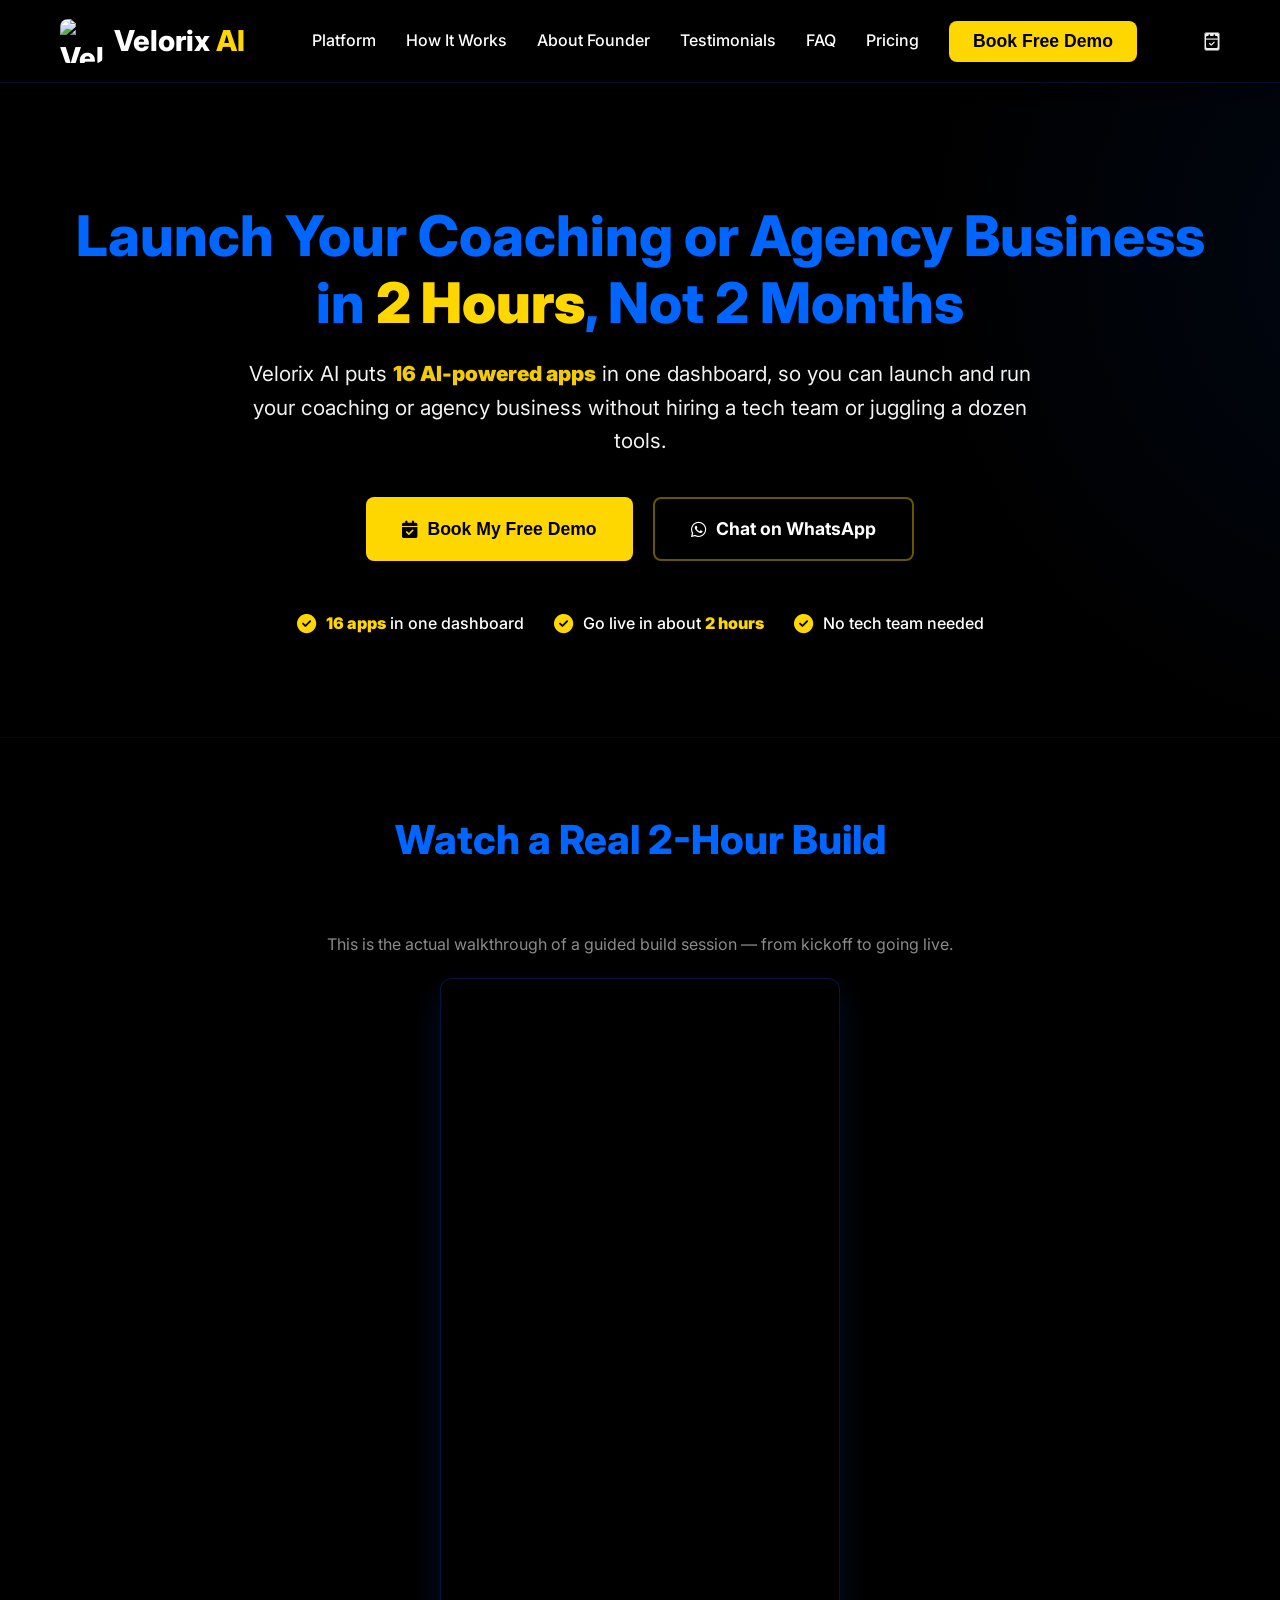
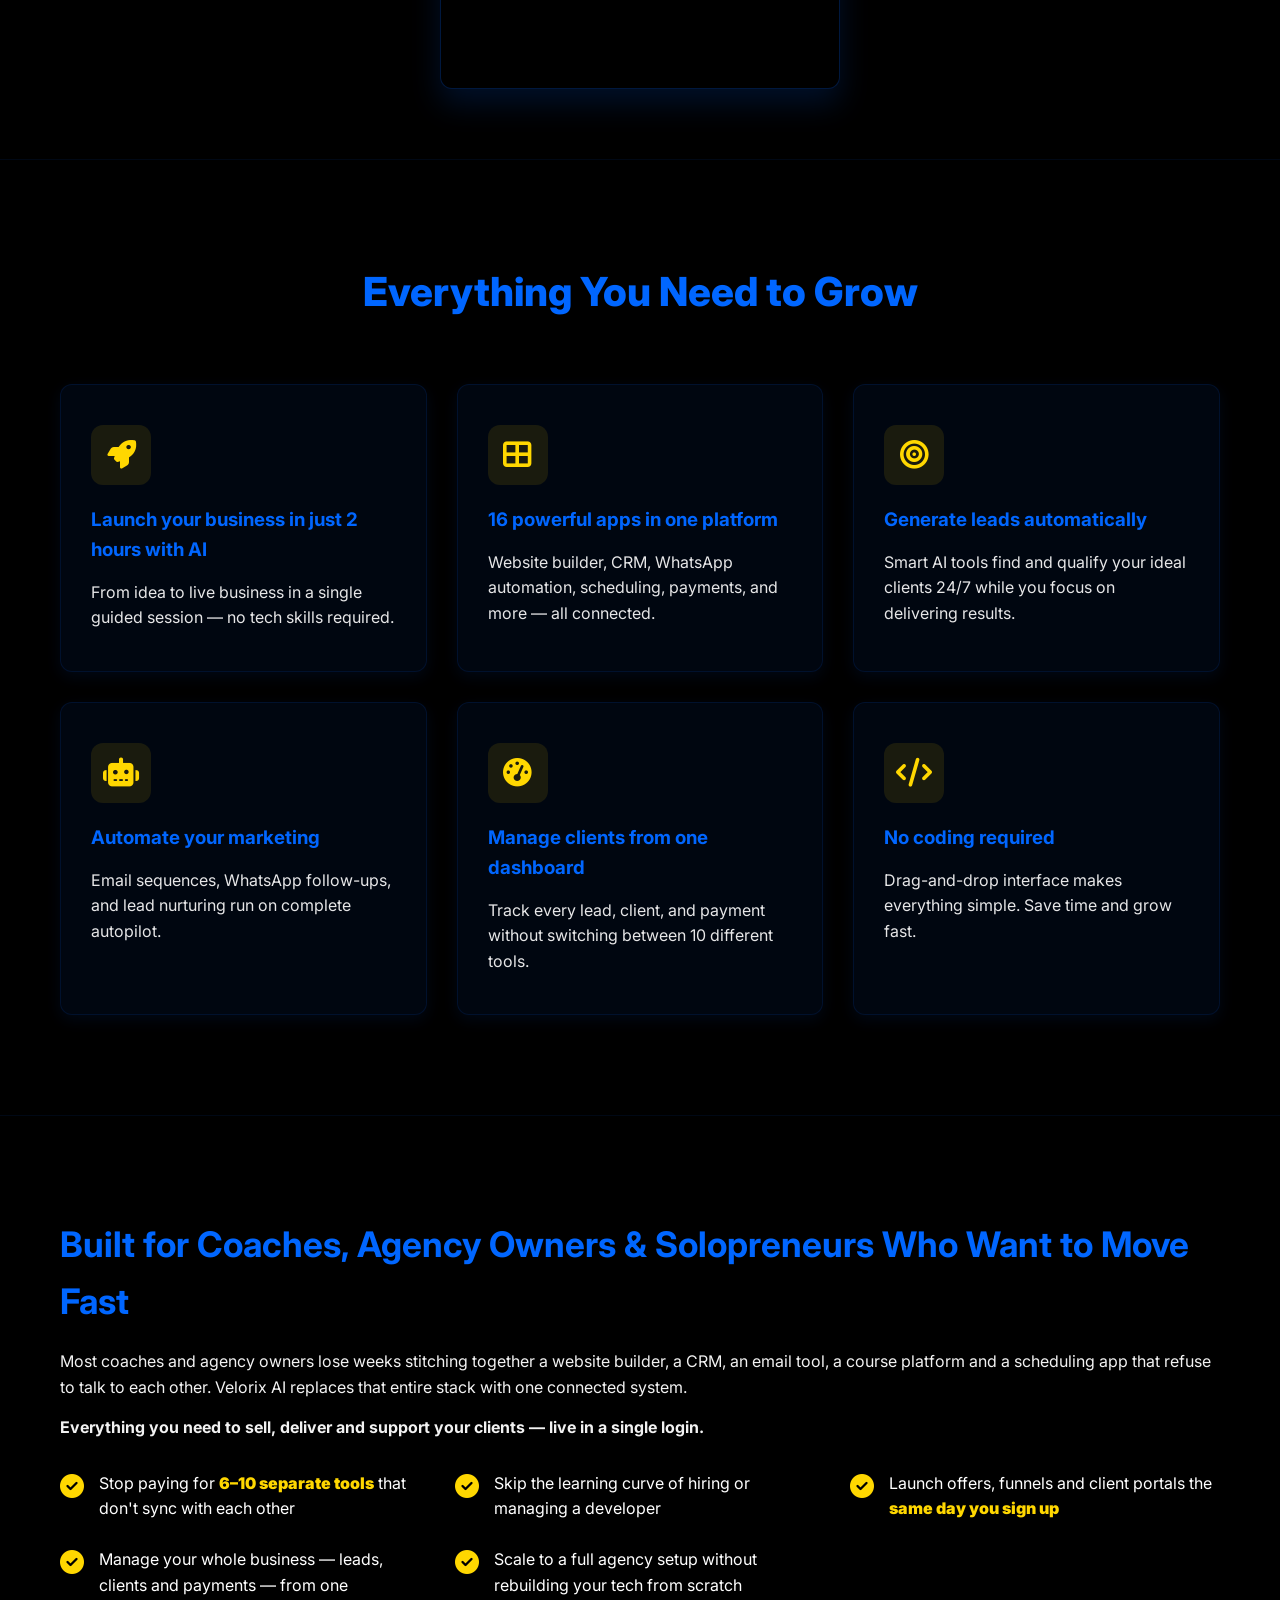
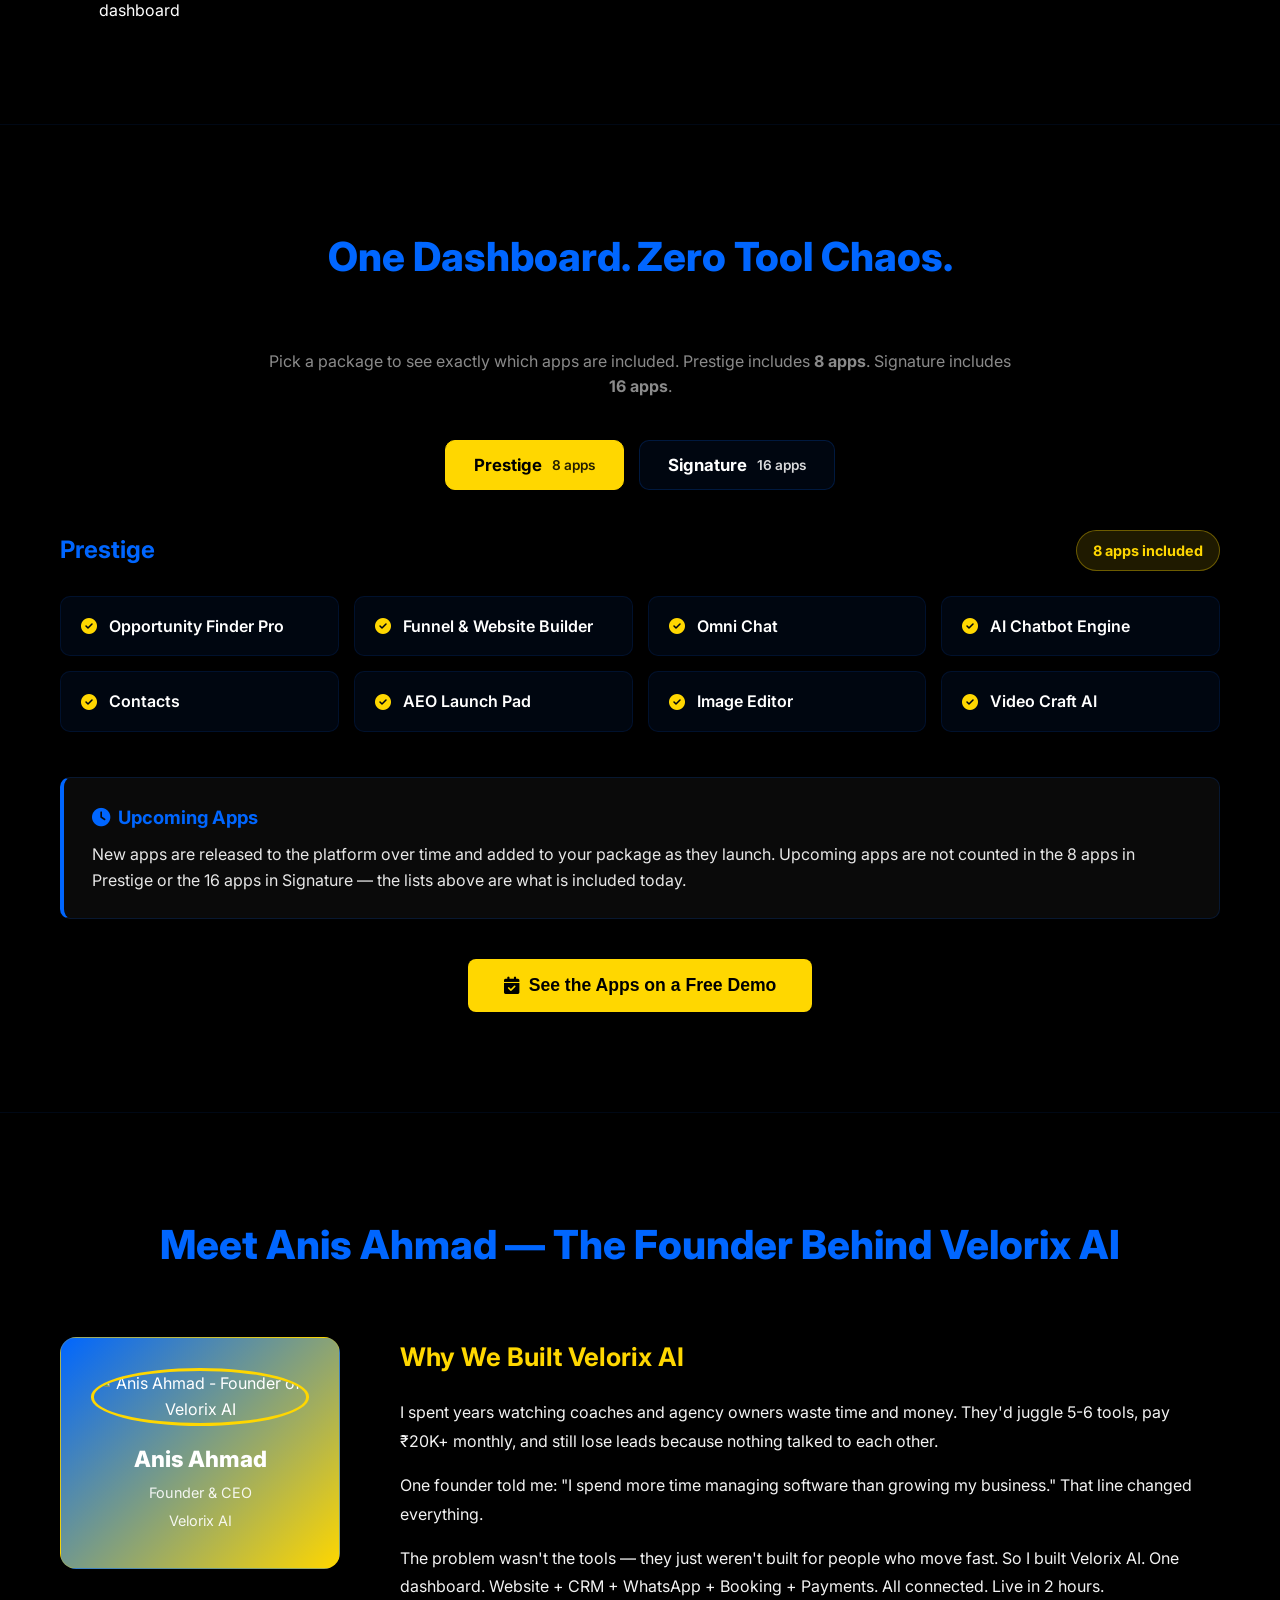
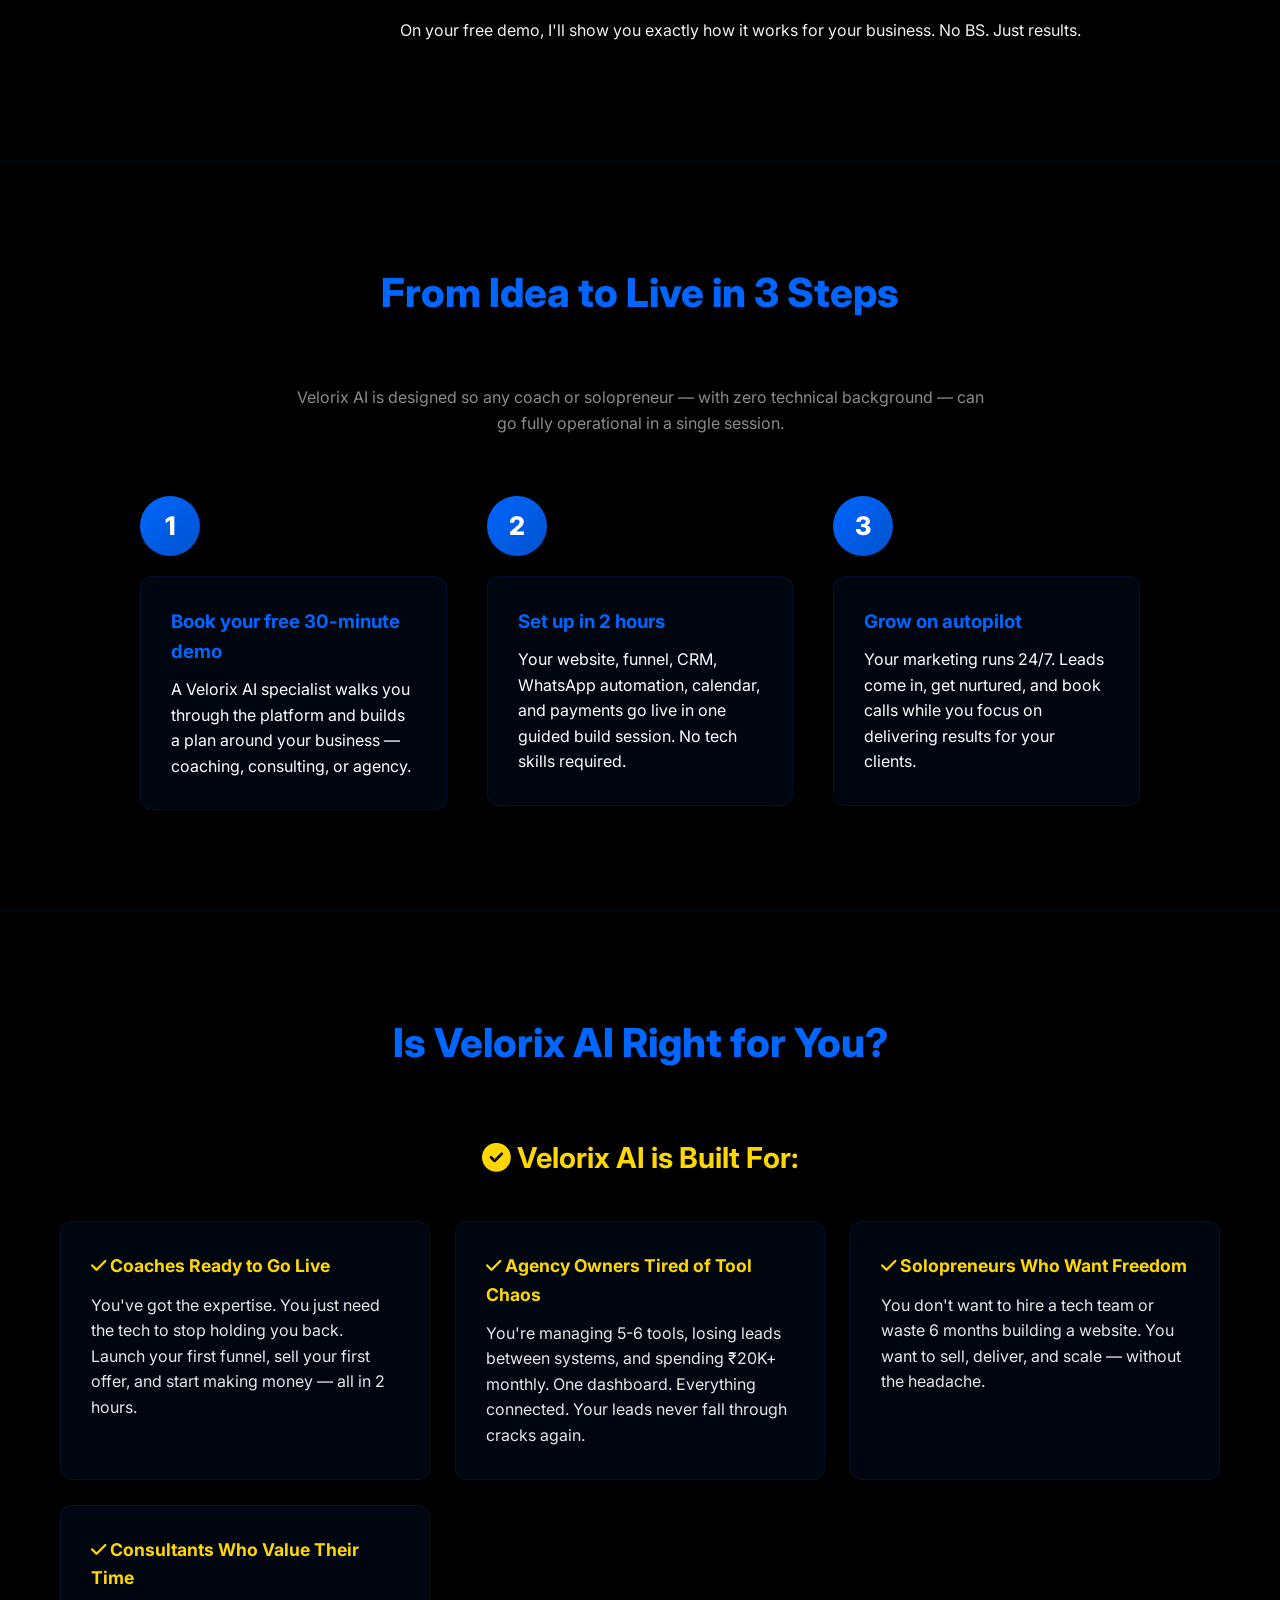
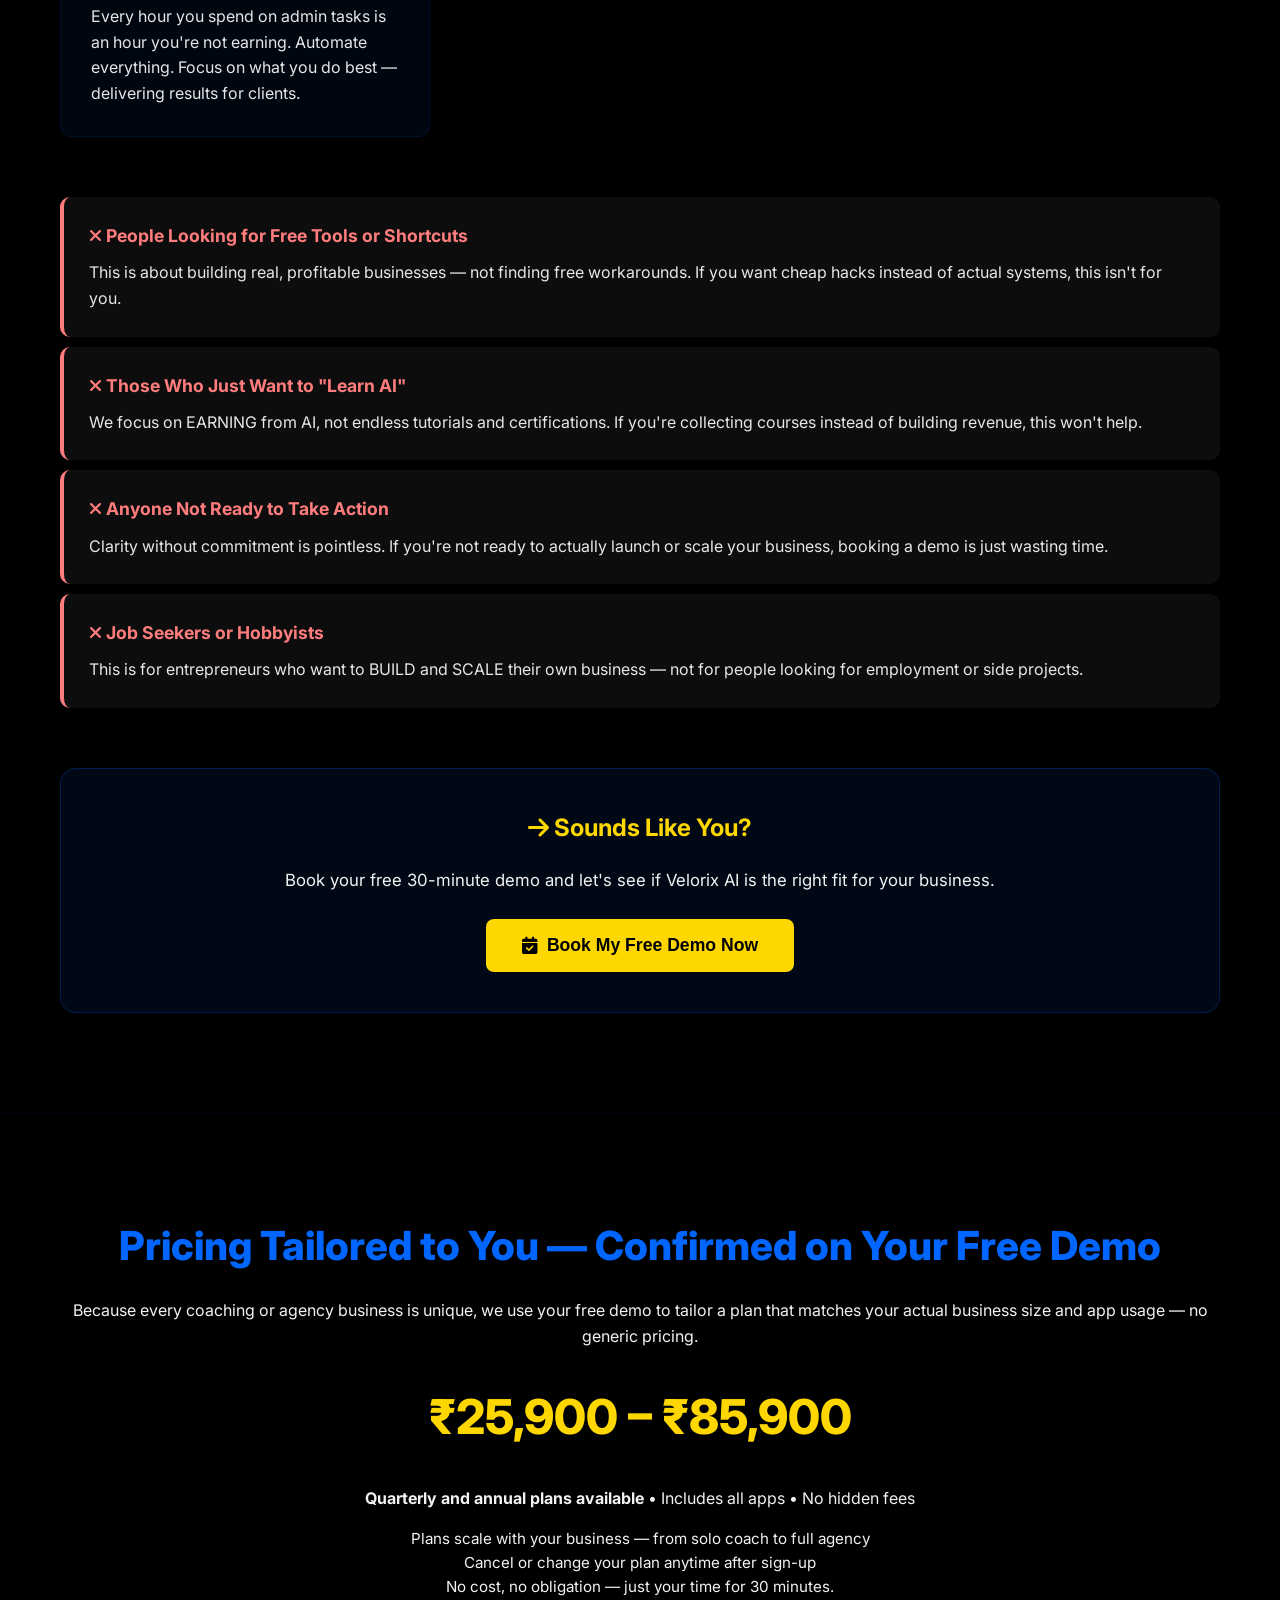
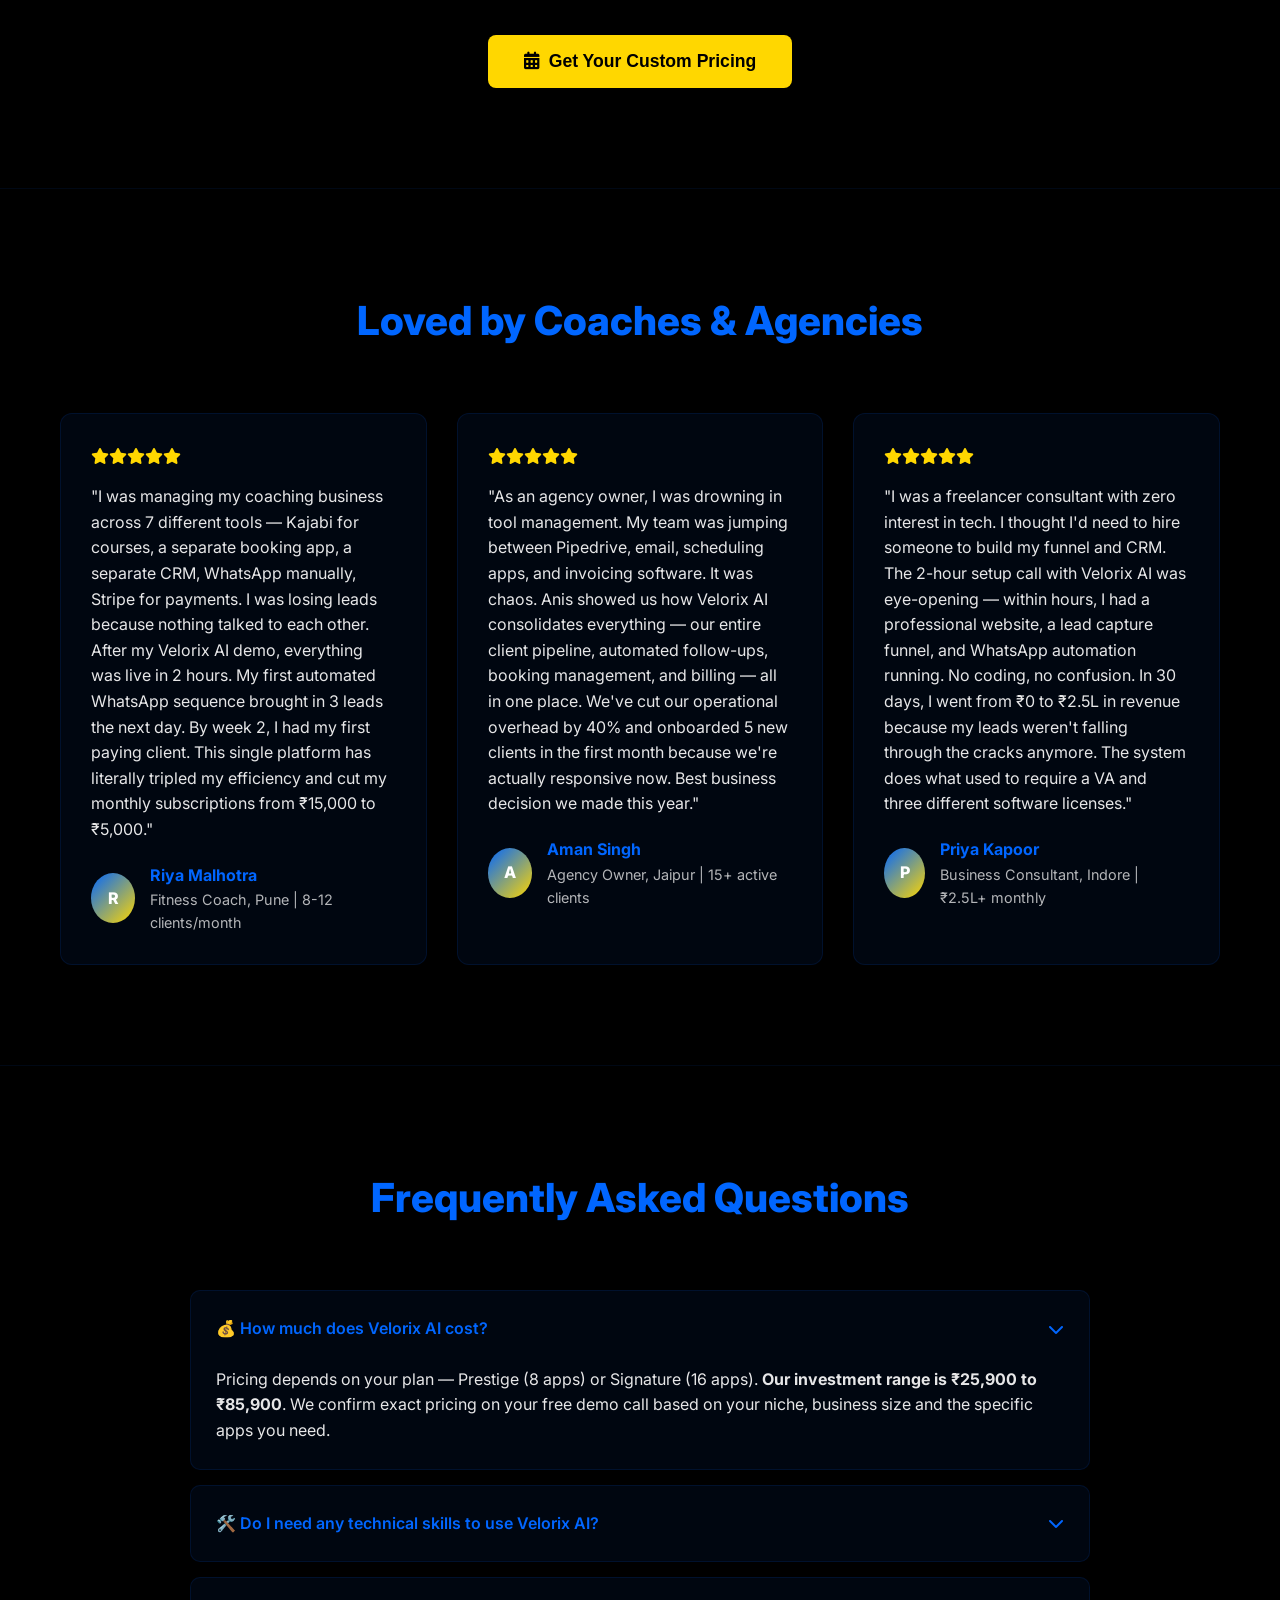
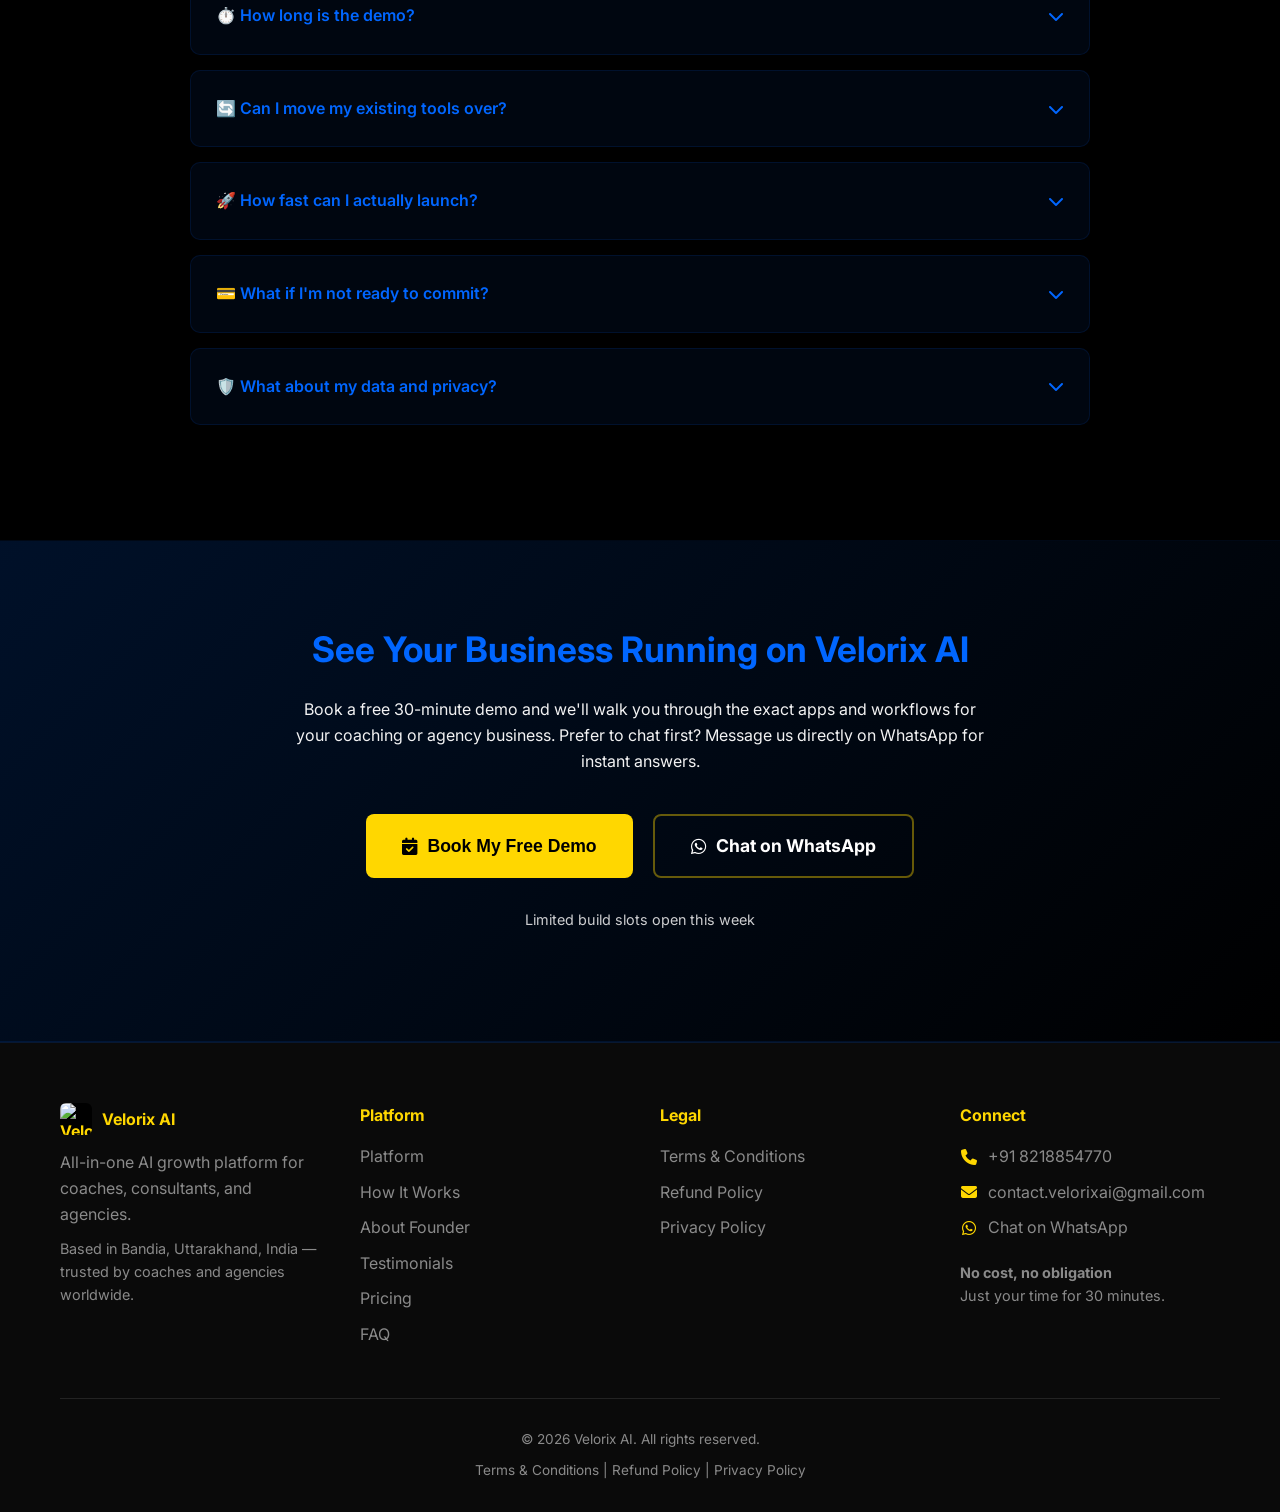
==== index.html @ 9a78a87b "Add files via upload" ====
<!DOCTYPE html>
<html lang="en">
<head>
    <meta charset="UTF-8">
    <meta name="viewport" content="width=device-width, initial-scale=1.0">
    <title>Velorix AI — Launch Your Coaching or Agency Business in 2 Hours</title>
    <link rel="stylesheet" href="https://cdnjs.cloudflare.com/ajax/libs/font-awesome/6.4.0/css/all.min.css">
    <link href="https://fonts.googleapis.com/css2?family=Inter:wght@300;400;500;600;700;800&display=swap" rel="stylesheet">
    <style>
        :root {
            --black: #000000;
            --navy: #0052CC;
            --navy-light: #0066FF;
            --white: #ffffff;
            --gray-light: #f5f5f5;
            --gray: #e0e0e0;
            --gray-dark: #8a8a8a;
            --text-light: #ffffff;
            --text-dark: #212529;
            --accent: #FFD700;
            --whatsapp: #25D366;
        }
        
        * { margin: 0; padding: 0; box-sizing: border-box; }
        html { scroll-behavior: smooth; }
        body { 
            font-family: 'Inter', sans-serif; 
            color: var(--text-light); 
            line-height: 1.6; 
            background-color: var(--black); 
        }
        
        .container { width:100%; max-width:1200px; margin:0 auto; padding:0 20px; }
        .navbar { display:flex; justify-content:space-between; align-items:center; gap:20px; }
        .logo { display:flex; align-items:center; gap:10px; font-size:1.8rem; font-weight:800; color:var(--white); text-decoration:none; }
        .logo-img { width:44px; height:44px; border-radius:8px; object-fit:contain; background:var(--black); display:block; }
        .nav-links { display:flex; gap:30px; align-items:center; }
        .nav-links a { color:var(--white); text-decoration:none; font-weight:500; transition:all .3s; }
        .nav-links a:hover { color:var(--accent); }
        
        nav { 
            background-color: var(--black); 
            color: var(--white); 
            padding: 18px 0; 
            position: sticky; 
            top: 0; 
            z-index: 1000; 
            box-shadow: 0 4px 12px rgba(0,0,0,0.3); 
            border-bottom: 1px solid rgba(0, 82, 204, 0.2);
        }
        
        .hero { 
            background: linear-gradient(135deg, var(--black) 0%, rgba(0, 0, 0, 0.95) 100%);
            color: var(--text-light); 
            padding: 120px 0 100px; 
            text-align: center; 
            position: relative; 
            overflow: hidden; 
            border-bottom: 1px solid rgba(0, 82, 204, 0.1);
        }
        
        .hero::before { 
            content: ''; 
            position: absolute; 
            top: -50%; 
            right: -50%; 
            width: 1000px; 
            height: 1000px; 
            background: radial-gradient(circle, rgba(0, 82, 204, 0.1) 0%, transparent 70%); 
            animation: float 20s infinite ease-in-out; 
        }
        
        @keyframes float { 
            0%,100%{ transform:translate(0,0); } 
            50%{ transform:translate(30px,-30px); } 
        }
        
        .hero-content { position: relative; z-index: 1; }
        
        .hero h1 { 
            font-size: 3.5rem; 
            font-weight: 800; 
            line-height: 1.2; 
            margin-bottom: 20px; 
            color: var(--navy-light);
        }
        
        .highlight-yellow { 
            color: var(--accent); 
            font-weight: 900;
        }
        
        .hero-subtitle { 
            font-size: 1.3rem; 
            max-width: 800px; 
            margin: 0 auto 40px; 
            color: var(--white);
            opacity: 0.95;
        }
        
        .cta-buttons { 
            display: flex; 
            justify-content: center; 
            gap: 20px; 
            margin-top: 40px; 
            flex-wrap: wrap; 
        }
        
        .btn { 
            padding: 16px 36px; 
            border-radius: 8px; 
            font-size: 1.1rem; 
            font-weight: 700; 
            text-decoration: none; 
            display: inline-flex; 
            align-items: center; 
            gap: 10px; 
            transition: all .3s; 
            border: none; 
            cursor: pointer; 
        }
        
        .btn-primary { 
            background-color: var(--accent);
            color: var(--black); 
        }
        
        .btn-primary:hover {
            transform: translateY(-3px);
            box-shadow: 0 10px 25px rgba(255, 215, 0, 0.3);
        }
        
        .btn-secondary { 
            background: transparent; 
            color: var(--white); 
            border: 2px solid rgba(255, 215, 0, 0.4); 
        }
        
        .btn-secondary:hover {
            background: rgba(255, 215, 0, 0.1);
            transform: translateY(-3px);
        }
        
        .hero-features { 
            display: flex; 
            justify-content: center; 
            gap: 30px; 
            margin-top: 50px; 
            flex-wrap: wrap; 
        }
        
        .hero-feature { 
            display: flex; 
            align-items: center; 
            gap: 10px; 
            font-weight: 500; 
        }
        
        .hero-feature i { 
            color: var(--accent); 
            font-size: 1.2rem; 
        }
        
        .video-section { 
            padding: 70px 0; 
            text-align: center; 
            background: rgba(0, 0, 0, 0.5);
            border-bottom: 1px solid rgba(0, 82, 204, 0.1);
        }
        
        .video-container { 
            max-width: 900px; 
            margin: 20px auto; 
            border-radius: 12px; 
            overflow: hidden; 
            box-shadow: 0 15px 30px rgba(0, 82, 204, 0.2); 
            background: #000; 
            position: relative; 
            aspect-ratio: 16/9; 
            border: 1px solid rgba(0, 82, 204, 0.3);
        }
        
        .video-placeholder { 
            display: flex; 
            align-items: center; 
            justify-content: center; 
            flex-direction: column; 
            color: #fff; 
            height: 100%; 
            padding: 20px; 
        }
        
        .video-placeholder i { 
            font-size: 4rem; 
            color: var(--accent); 
            margin-bottom: 15px; 
        }
        
        .features { 
            padding: 100px 0; 
            background: var(--black);
            border-bottom: 1px solid rgba(0, 82, 204, 0.1);
        }
        
        .section-title { 
            text-align: center; 
            font-size: 2.5rem; 
            font-weight: 800; 
            margin-bottom: 60px; 
            color: var(--navy-light); 
        }
        
        .features-grid { 
            display: grid; 
            grid-template-columns: repeat(auto-fit, minmax(300px, 1fr)); 
            gap: 30px; 
        }
        
        .feature-card { 
            background: rgba(0, 82, 204, 0.08); 
            padding: 40px 30px; 
            border-radius: 12px; 
            box-shadow: 0 5px 15px rgba(0, 82, 204, 0.1); 
            border: 1px solid rgba(0, 82, 204, 0.15);
            color: var(--white);
        }
        
        .feature-card h3 { color: var(--navy-light); margin-bottom: 15px; }
        .feature-card p { opacity: 0.9; }
        
        .feature-icon { 
            width: 60px; 
            height: 60px; 
            border-radius: 12px; 
            display: flex; 
            align-items: center; 
            justify-content: center; 
            margin-bottom: 20px; 
            color: var(--accent); 
            font-size: 1.8rem; 
            background: rgba(255, 215, 0, 0.1);
        }
        
        .benefits { 
            padding: 100px 0; 
            background: rgba(0, 0, 0, 0.7);
            border-bottom: 1px solid rgba(0, 82, 204, 0.1);
        }
        
        .benefits-text h2 { 
            font-size: 2.2rem; 
            color: var(--navy-light); 
            margin-bottom: 20px; 
        }
        
        .benefits-text p { 
            color: var(--white); 
            margin-bottom: 15px; 
            opacity: 0.95;
        }
        
        .benefits-list { 
            display: grid; 
            grid-template-columns: repeat(auto-fit, minmax(280px, 1fr)); 
            gap: 25px; 
            margin-top: 30px; 
        }
        
        .benefit-item { 
            display: flex; 
            gap: 15px; 
            align-items: flex-start; 
            color: var(--white);
        }
        
        .benefit-item i { 
            color: var(--accent); 
            font-size: 1.5rem; 
            margin-top: 3px; 
        }
        
        .services { 
            padding: 100px 0; 
            background: var(--black);
            border-bottom: 1px solid rgba(0, 82, 204, 0.1);
        }
        
        .services-grid { 
            display: grid; 
            grid-template-columns: repeat(auto-fit, minmax(320px, 1fr)); 
            gap: 25px; 
        }
        
        .service-card { 
            background: rgba(0, 82, 204, 0.08); 
            padding: 35px; 
            border-radius: 12px; 
            box-shadow: 0 5px 15px rgba(0, 82, 204, 0.1); 
            border-top: 4px solid var(--accent); 
            border: 1px solid rgba(0, 82, 204, 0.15);
            color: var(--white);
        }
        
        .service-card h3 { color: var(--navy-light); margin-bottom: 15px; }
        
        .about-founder {
            padding: 100px 0;
            background: rgba(0, 0, 0, 0.7);
            border-bottom: 1px solid rgba(0, 82, 204, 0.1);
        }
        
        .founder-content {
            display: grid;
            grid-template-columns: 280px 1fr;
            gap: 60px;
            align-items: flex-start;
        }
        
        .founder-photo {
            background: linear-gradient(135deg, var(--navy-light) 0%, var(--accent) 100%);
            border-radius: 16px;
            padding: 30px;
            text-align: center;
            color: white;
            box-shadow: 0 15px 35px rgba(0, 0, 0, 0.4);
            border: 1px solid rgba(255, 215, 0, 0.2);
            height: fit-content;
        }
        
        .founder-photo img {
            width: 150px;
            height: 150px;
            border-radius: 50%;
            object-fit: cover;
            border: 3px solid var(--accent);
            margin-bottom: 15px;
        }
        
        .founder-photo i {
            font-size: 80px;
            margin-bottom: 15px;
            display: block;
        }
        
        .founder-photo h3 {
            font-size: 1.4rem;
            margin-bottom: 5px;
            font-weight: 800;
        }
        
        .founder-photo p {
            opacity: 0.9;
            font-size: 0.9rem;
            margin-bottom: 5px;
        }
        
        .founder-story h3 {
            color: var(--accent);
            font-size: 1.6rem;
            margin-bottom: 20px;
        }
        
        .founder-story p {
            color: var(--white);
            margin-bottom: 15px;
            opacity: 0.95;
            line-height: 1.8;
        }
        
        .how-it-works { 
            padding: 100px 0; 
            background: rgba(0, 0, 0, 0.7);
            border-bottom: 1px solid rgba(0, 82, 204, 0.1);
        }
        
        .steps-container { 
            display: grid; 
            grid-template-columns: repeat(auto-fit, minmax(280px, 1fr)); 
            gap: 40px; 
            max-width: 1000px; 
            margin: 60px auto 0; 
        }
        
        .step { display: flex; flex-direction: column; align-items: flex-start; }
        
        .step-number { 
            width: 60px; 
            height: 60px; 
            background: linear-gradient(135deg, var(--navy-light) 0%, var(--navy) 100%); 
            border-radius: 50%; 
            display: flex; 
            align-items: center; 
            justify-content: center; 
            color: #fff; 
            font-weight: 800; 
            font-size: 1.6rem; 
            margin-bottom: 20px;
        }
        
        .step-content { 
            background: rgba(0, 82, 204, 0.08); 
            padding: 30px; 
            border-radius: 12px; 
            border-left: 4px solid var(--accent); 
            border: 1px solid rgba(0, 82, 204, 0.15);
            color: var(--white);
        }
        
        .step-content h3 { color: var(--navy-light); margin-bottom: 10px; }
        
        .who-its-for { 
            padding: 100px 0; 
            background: linear-gradient(135deg, rgba(0, 82, 204, 0.15) 0%, rgba(0, 0, 0, 0.8) 100%);
            color: white;
            border-bottom: 1px solid rgba(0, 82, 204, 0.1);
        }
        
        .who-grid { 
            display: grid; 
            grid-template-columns: repeat(auto-fit, minmax(280px, 1fr)); 
            gap: 30px; 
        }
        
        .who-card { 
            background: rgba(0, 82, 204, 0.1); 
            padding: 30px; 
            border-radius: 12px; 
            border: 1px solid rgba(0, 82, 204, 0.25);
            color: var(--white);
        }
        
        .who-card h3 { color: var(--accent); margin-bottom: 15px; }
        
        .pricing { 
            padding: 100px 0; 
            background: rgba(0, 0, 0, 0.7);
            border-bottom: 1px solid rgba(0, 82, 204, 0.1);
        }
        
        .pricing-content { text-align: center; }
        .pricing-content h2 { color: var(--navy-light); margin-bottom: 20px; }
        .pricing-content p { color: var(--white); opacity: 0.95; margin-bottom: 15px; }
        
        .price-display { 
            font-size: 3rem; 
            font-weight: 800; 
            color: var(--accent); 
            margin: 30px 0; 
        }
        
        .testimonials { 
            padding: 100px 0; 
            background: var(--black);
            border-bottom: 1px solid rgba(0, 82, 204, 0.1);
        }
        
        .testimonials-grid { 
            display: grid; 
            grid-template-columns: repeat(auto-fit, minmax(320px, 1fr)); 
            gap: 30px; 
        }
        
        .testimonial-card { 
            background: rgba(0, 82, 204, 0.08); 
            padding: 30px; 
            border-radius: 12px; 
            border-left: 5px solid var(--accent); 
            border: 1px solid rgba(0, 82, 204, 0.15);
            color: var(--white);
        }
        
        .testimonial-rating { color: var(--accent); margin-bottom: 15px; }
        .testimonial-text { opacity: 0.9; margin-bottom: 20px; }
        .testimonial-author { display: flex; gap: 15px; align-items: center; }
        .author-avatar { 
            width: 50px; 
            height: 50px; 
            border-radius: 50%; 
            background: linear-gradient(135deg, var(--navy-light) 0%, var(--accent) 100%); 
            color: white; 
            display: flex; 
            align-items: center; 
            justify-content: center; 
            font-weight: 800; 
        }
        
        .author-info h4 { color: var(--navy-light); }
        .author-info p { opacity: 0.7; font-size: 0.9rem; }
        
        .faq { 
            padding: 100px 0; 
            background: rgba(0, 0, 0, 0.7);
            border-bottom: 1px solid rgba(0, 82, 204, 0.1);
        }
        
        .faq-container { 
            max-width: 900px; 
            margin: 0 auto; 
        }
        
        .faq-item { 
            margin-bottom: 15px; 
            background: rgba(0, 82, 204, 0.08); 
            border-radius: 10px; 
            box-shadow: 0 3px 10px rgba(0, 0, 0, 0.3); 
            border: 1px solid rgba(0, 82, 204, 0.15);
        }
        
        .faq-question { 
            padding: 25px; 
            font-weight: 600; 
            cursor: pointer; 
            display: flex; 
            justify-content: space-between; 
            align-items: center; 
            color: var(--navy-light); 
        }
        
        .faq-answer { 
            padding: 0 25px 25px; 
            color: var(--white); 
            display: none; 
            opacity: 0.9;
        }
        
        .faq-item.active .faq-answer { 
            display: block; 
        }
        
        .final-cta { 
            background: linear-gradient(135deg, rgba(0, 82, 204, 0.2) 0%, rgba(0, 0, 0, 0.9) 100%);
            color: white; 
            padding: 80px 0; 
            text-align: center; 
            border-bottom: 1px solid rgba(0, 82, 204, 0.1);
        }
        
        .final-cta h2 { 
            color: var(--navy-light); 
            font-size: 2.2rem; 
            margin-bottom: 20px; 
        }
        
        .final-cta p { 
            opacity: 0.95; 
            max-width: 700px; 
            margin: 0 auto 30px; 
        }
        
        footer { 
            background: #0a0a0a; 
            color: white; 
            padding: 60px 0 30px; 
            border-top: 1px solid rgba(0, 82, 204, 0.2);
        }
        
        .footer-content { 
            display: grid; 
            grid-template-columns: repeat(auto-fit, minmax(250px, 1fr)); 
            gap: 40px; 
            margin-bottom: 40px;
        }
        
        .footer-links a { 
            color: var(--gray-dark); 
            text-decoration: none; 
            display: block; 
            margin-bottom: 10px; 
            cursor: pointer;
        }
        
        .footer-links a:hover { color: var(--accent); }
        
        .copyright { 
            text-align: center; 
            padding-top: 30px; 
            border-top: 1px solid rgba(255, 255, 255, 0.1);
            color: var(--gray-dark);
            font-size: 0.85rem;
        }
        
        .modal { 
            display: none; 
            position: fixed; 
            top: 0; 
            left: 0; 
            width: 100%; 
            height: 100%; 
            background: rgba(0, 0, 0, 0.9); 
            z-index: 9999; 
            justify-content: center; 
            align-items: center; 
            padding: 20px; 
        }
        
        .modal.active { 
            display: flex; 
        }
        
        .modal-content { 
            background: var(--black); 
            border-radius: 16px; 
            padding: 40px; 
            max-width: 520px; 
            width: 100%; 
            position: relative; 
            box-shadow: 0 20px 60px rgba(0, 0, 0, 0.8); 
            border: 1px solid rgba(0, 82, 204, 0.3); 
            animation: slideIn 0.3s ease; 
            max-height: 90vh;
            overflow-y: auto;
        }
        
        @keyframes slideIn {
            from { opacity: 0; transform: translateY(-30px); }
            to { opacity: 1; transform: translateY(0); }
        }
        
        .close-btn { 
            position: absolute; 
            top: 15px; 
            right: 20px; 
            background: none; 
            border: none; 
            font-size: 1.5rem; 
            cursor: pointer; 
            color: var(--white); 
        }
        
        .close-btn:hover { color: var(--accent); }
        
        .modal h2 { 
            color: var(--accent); 
            font-size: 1.5rem; 
            font-weight: 800; 
            margin-bottom: 8px; 
            text-align: center; 
        }
        
        .modal-subtitle { 
            color: var(--gray-dark); 
            font-size: 0.95rem; 
            text-align: center; 
            margin-bottom: 28px; 
        }
        
        .form-group { 
            margin-bottom: 18px; 
        }
        
        .form-group label { 
            display: block; 
            color: var(--white); 
            font-weight: 600; 
            margin-bottom: 8px; 
            font-size: 0.9rem; 
        }
        
        .form-group input{
            width: 100%; 
            padding: 12px 16px; 
            border: 2px solid rgba(0, 82, 204, 0.4); 
            border-radius: 8px; 
            font-size: 1rem; 
            outline: none; 
            transition: border 0.2s; 
            background: rgba(255, 255, 255, 0.05); 
            color: var(--white);
        }
        
        .form-group input:focus {
            border-color: var(--accent);
            box-shadow: 0 0 0 3px rgba(0, 82, 204, 0.2);
        }
        
        .form-group input::placeholder { 
            color: var(--gray-dark); 
        }
        
        .submit-btn { 
            width: 100%; 
            background: var(--accent); 
            color: var(--black); 
            padding: 14px; 
            border: none; 
            border-radius: 8px; 
            font-size: 1.05rem; 
            font-weight: 700; 
            cursor: pointer; 
            letter-spacing: 1px; 
            transition: all 0.3s; 
            margin-top: 8px; 
        }
        
        .submit-btn:hover {
            transform: translateY(-2px);
            box-shadow: 0 8px 20px rgba(255, 215, 0, 0.3);
        }
        
        .thank-you-page { 
            display: none; 
            position: fixed;
            top: 0;
            left: 0;
            width: 100%;
            height: 100%;
            background: var(--black); 
            z-index: 10000;
            overflow-y: auto;
            padding: 40px 20px;
        }
        
        .thank-you-page.active { 
            display: flex;
            align-items: flex-start;
            justify-content: center;
        }
        
        .thank-you-card { 
            background: rgba(0, 82, 204, 0.1); 
            border-radius: 20px; 
            padding: 50px 40px; 
            max-width: 560px; 
            width: 100%; 
            text-align: center; 
            box-shadow: 0 20px 60px rgba(0, 82, 204, 0.3); 
            border: 1px solid rgba(0, 82, 204, 0.3); 
            color: var(--white);
            margin: auto;
        }
        
        .check-icon { 
            font-size: 4rem; 
            margin-bottom: 24px; 
            color: var(--accent); 
            animation: bounce 0.6s ease; 
        }
        
        @keyframes bounce { 
            0%, 100% { transform: scale(1); } 
            50% { transform: scale(1.1); } 
        }
        
        .thank-you-card h1 { 
            color: var(--accent); 
            font-size: 2rem; 
            font-weight: 800; 
            margin-bottom: 12px; 
        }
        
        .thank-you-subtitle { 
            color: var(--white); 
            font-size: 1rem; 
            line-height: 1.6; 
            margin-bottom: 32px; 
        }
        
        .name-highlight { 
            color: var(--accent); 
            font-weight: 700; 
        }
        
        .divider { 
            border: none; 
            border-top: 2px solid rgba(0, 82, 204, 0.2); 
            margin: 32px 0; 
        }
        
        .what-next { 
            background: rgba(0, 82, 204, 0.08); 
            border-radius: 12px; 
            padding: 24px; 
            margin-bottom: 32px; 
            text-align: left; 
            border: 1px solid rgba(0, 82, 204, 0.2);
        }
        
        .what-next h3 { 
            color: var(--accent); 
            font-size: 1rem; 
            font-weight: 700; 
            margin-bottom: 16px; 
            text-align: center; 
        }
        
        .step-ty { 
            display: flex; 
            align-items: flex-start; 
            gap: 14px; 
            margin-bottom: 14px; 
        }
        
        .step-num-ty { 
            background: linear-gradient(135deg, var(--navy-light) 0%, var(--navy) 100%); 
            color: #fff; 
            border-radius: 50%; 
            width: 32px; 
            height: 32px; 
            display: flex; 
            align-items: center; 
            justify-content: center; 
            font-size: 0.8rem; 
            font-weight: 700; 
            flex-shrink: 0; 
        }
        
        .step-text-ty { 
            color: var(--white); 
            font-size: 0.9rem; 
            line-height: 1.5; 
        }
        
        .step-text-ty strong { 
            color: var(--accent); 
        }
        
        .ty-buttons { 
            display: flex; 
            flex-direction: column; 
            gap: 12px; 
            margin-bottom: 24px; 
        }
        
        .ty-btn { 
            display: inline-flex; 
            align-items: center; 
            justify-content: center; 
            gap: 10px; 
            padding: 16px 24px; 
            border-radius: 10px; 
            text-decoration: none; 
            font-size: 1rem; 
            font-weight: 700; 
            transition: all 0.3s; 
            cursor: pointer; 
            border: none; 
        }
        
        .ty-btn-whatsapp { 
            background: var(--whatsapp); 
            color: #fff; 
        }
        
        .ty-btn-whatsapp:hover {
            transform: translateY(-2px);
            box-shadow: 0 8px 20px rgba(37, 211, 102, 0.3);
        }
        
        .ty-btn-cal { 
            background: var(--accent); 
            color: var(--black); 
        }
        
        .ty-btn-cal:hover {
            transform: translateY(-2px);
            box-shadow: 0 8px 20px rgba(255, 215, 0, 0.3);
        }
        
        .footer-note-ty { 
            color: var(--gray-dark); 
            font-size: 0.8rem; 
            margin-top: 24px; 
            line-height: 1.5; 
        }
        
        .back-btn { 
            background: rgba(0, 82, 204, 0.2); 
            color: var(--accent); 
            padding: 12px 24px; 
            border-radius: 8px; 
            border: 1px solid rgba(0, 82, 204, 0.3); 
            cursor: pointer; 
            font-weight: 600; 
            margin-top: 20px; 
        }
        
        .policy-page {
            display: none;
            position: fixed;
            top: 0;
            left: 0;
            width: 100%;
            height: 100%;
            background: rgba(0, 0, 0, 0.95);
            z-index: 10000;
            overflow-y: auto;
            padding: 40px 20px;
        }
        
        .policy-page.active {
            display: block;
        }
        
        .policy-content {
            background: var(--black);
            border-radius: 20px;
            padding: 60px 50px;
            max-width: 900px;
            margin: 0 auto;
            box-shadow: 0 20px 60px rgba(0, 82, 204, 0.2);
            border: 1px solid rgba(0, 82, 204, 0.3);
            color: var(--white);
        }
        
        .policy-header {
            text-align: center;
            margin-bottom: 40px;
            padding-bottom: 20px;
            border-bottom: 2px solid rgba(255, 215, 0, 0.3);
        }
        
        .policy-title {
            font-size: 2.5rem;
            color: var(--accent);
            margin-bottom: 10px;
            font-weight: 800;
        }
        
        .policy-date {
            color: var(--gray-dark);
            font-size: 0.9rem;
        }
        
        .policy-body h2 {
            color: var(--navy-light);
            margin: 30px 0 15px;
            padding-bottom: 8px;
            border-bottom: 2px solid rgba(255, 215, 0, 0.2);
        }
        
        .policy-body h3 {
            color: var(--accent);
            margin: 25px 0 10px;
        }
        
        .policy-body p {
            color: var(--white);
            opacity: 0.95;
            margin-bottom: 15px;
            line-height: 1.7;
        }
        
        .policy-body ul {
            margin-left: 25px;
            margin-bottom: 20px;
        }
        
        .policy-body li {
            color: var(--white);
            opacity: 0.9;
            margin-bottom: 8px;
        }
        
        .back-policy {
            display: inline-flex;
            align-items: center;
            gap: 10px;
            background: var(--accent);
            color: var(--black);
            padding: 12px 25px;
            border-radius: 8px;
            text-decoration: none;
            margin-top: 40px;
            font-weight: 600;
            border: none;
            cursor: pointer;
        }
        
        .mobile-cta { 
            display: none; 
            position: fixed; 
            bottom: 0; 
            left: 0; 
            right: 0; 
            background: var(--black); 
            padding: 12px 15px; 
            z-index: 999; 
            box-shadow: 0 -4px 12px rgba(0, 0, 0, 0.3); 
            border-top: 1px solid rgba(0, 82, 204, 0.2);
        }
        
        .mobile-cta .btn { 
            width: 100%; 
            justify-content: center; 
            padding: 12px 20px; 
        }
        
        @media (max-width: 992px) { 
            .nav-links { display: none; } 
            .mobile-menu-btn { display: block; background: none; border: none; color: var(--white); cursor: pointer; } 
        } 
        
        @media (max-width: 768px) { 
            .hero { padding: 80px 0 60px; } 
            .hero h1 { font-size: 2rem; } 
            .cta-buttons { flex-direction: column; } 
            .btn { width: 100%; justify-content: center; } 
            .mobile-cta { display: block; } 
            body { padding-bottom: 70px; } 
            .section-title { font-size: 1.8rem; } 
            .founder-content { grid-template-columns: 1fr; gap: 30px; }
            .modal-content { padding: 30px 24px; } 
            .thank-you-card { padding: 30px 24px; }
            .policy-content { padding: 30px 20px; }
        }

        /* PACKAGE TABS / APP ECOSYSTEM */
        .pkg-tabs { display:flex; gap:15px; justify-content:center; flex-wrap:wrap; margin-bottom:40px; }
        .pkg-tab { background:rgba(0,82,204,0.08); border:1px solid rgba(0,82,204,0.25); color:var(--white); padding:14px 28px; border-radius:10px; font-family:inherit; font-size:1.05rem; font-weight:700; cursor:pointer; display:inline-flex; align-items:center; gap:10px; transition:all .3s; }
        .pkg-tab:hover { border-color:rgba(255,215,0,0.5); }
        .pkg-tab.active { background:var(--accent); color:var(--black); border-color:var(--accent); }
        .pkg-tab-count { font-size:0.85rem; font-weight:600; opacity:0.85; white-space:nowrap; }
        .pkg-panel { display:none; }
        .pkg-panel.active { display:block; }
        .pkg-panel-head { display:flex; align-items:center; justify-content:space-between; gap:15px; flex-wrap:wrap; margin-bottom:25px; }
        .pkg-panel-head h3 { color:var(--navy-light); font-size:1.5rem; }
        .pkg-badge { background:rgba(255,215,0,0.12); border:1px solid rgba(255,215,0,0.35); color:var(--accent); padding:8px 16px; border-radius:999px; font-weight:700; font-size:0.9rem; white-space:nowrap; }
        .app-grid { display:grid; grid-template-columns:repeat(auto-fit, minmax(250px, 1fr)); gap:15px; }
        .app-item { background:rgba(0,82,204,0.08); border:1px solid rgba(0,82,204,0.15); border-radius:10px; padding:18px 20px; display:flex; align-items:center; gap:12px; color:var(--white); font-weight:600; line-height:1.4; }
        .app-item i { color:var(--accent); flex-shrink:0; }
        .upcoming-block { margin-top:45px; background:rgba(255,255,255,0.04); border:1px solid rgba(0,82,204,0.2); border-left:4px solid var(--navy-light); border-radius:10px; padding:25px 28px; }
        .upcoming-block h4 { color:var(--navy-light); margin-bottom:10px; font-size:1.15rem; }
        .upcoming-block p { color:var(--white); opacity:0.9; }
        .nowrap { white-space:nowrap; }

        /* VERTICAL (SHORTS) VIDEO */
        .video-shorts { max-width:400px; aspect-ratio:9/16; margin:20px auto 0; border-radius:12px; overflow:hidden; background:#000; border:1px solid rgba(0,82,204,0.3); box-shadow:0 15px 30px rgba(0,82,204,0.2); }
        .video-shorts iframe { width:100%; height:100%; display:block; border:0; }

        /* CONTACT ROWS + THANK YOU EXTRAS */
        .contact-rows a, .contact-rows p { display:flex; align-items:center; gap:10px; color:var(--gray-dark); text-decoration:none; margin-bottom:10px; word-break:break-word; }
        .contact-rows a:hover { color:var(--accent); }
        .contact-rows i { color:var(--accent); width:18px; text-align:center; flex-shrink:0; }
        .ty-contact { display:flex; flex-direction:column; gap:8px; align-items:center; margin-bottom:20px; }
        .ty-contact a { color:var(--white); text-decoration:none; font-size:0.9rem; display:inline-flex; align-items:center; gap:8px; word-break:break-word; }
        .ty-contact a:hover { color:var(--accent); }
        .ty-contact i { color:var(--accent); }
        .ty-footer-links { display:flex; flex-wrap:wrap; gap:8px 18px; justify-content:center; padding-top:20px; border-top:1px solid rgba(255,255,255,0.1); }
        .ty-footer-links a { color:var(--gray-dark); font-size:0.85rem; text-decoration:none; cursor:pointer; }
        .ty-footer-links a:hover { color:var(--accent); }
        @media (max-width: 600px) {
            .pkg-tab { width:100%; justify-content:center; }
            .pkg-panel-head { flex-direction:column; align-items:flex-start; }
            .upcoming-block { padding:20px; }
        }
    </style>

<!-- ==========================================================================
     SITE SETTINGS — EDIT EVERYTHING IN THIS ONE BLOCK
     Change a value here and it updates everywhere on the site.
     ========================================================================== -->
<script>
window.SITE = {

    /* BRAND */
    brandName:   "Velorix AI",
    brandFirst:  "Velorix",      // shown in normal colour in the logo
    brandSecond: "AI",           // shown in accent colour in the logo
    logoUrl:     "assets/velorix-logo.png",   // swap in your own file to change the logo

    /* CONTACT */
    phone:           "+91 8218854770",
    email:           "contact.velorixai@gmail.com",
    whatsappNumber:  "918218854770",                              // digits only, with country code
    whatsappMessage: "Hi! I'm interested in Velorix AI.",

    /* BOOKING */
    CAL_ID_BOOKING_URL: "https://cal.id/velorixai/demo-call?duration=30",
    prefillCalId: true,          // pass the lead's name/email into Cal.id
    openCalInNewTab: false,

    /* MEDIA */
    youtubeUrl:   "https://youtube.com/shorts/Ol6ReFCvqeQ?feature=share",
    youtubeTitle: "Velorix AI Build Walkthrough",

    /* POLICY PAGES
       "#terms" / "#privacy" / "#refund" open the built-in pages below.
       Replace with a full URL (e.g. "https://velorixai.com/terms") to link out instead. */
    termsUrl:   "#terms",
    privacyUrl: "#privacy",
    refundUrl:  "#refund",

    /* PRICING */
    priceRange: "₹25,900 – ₹85,900"
};
</script>
</head>
<body>

<!-- BOOKING FORM MODAL -->
<div class="modal" id="demoModal">
    <div class="modal-content">
        <button class="close-btn" onclick="closeDemoForm()">✕</button>
        <h2>📅 Book Your Free Demo Call</h2>
        <p class="modal-subtitle">Enter your details and pick your demo date and time on the next step.</p>
        
        <form id="demoForm" onsubmit="submitDemoForm(event)">
            <div class="form-group">
                <label for="clientName">Full Name *</label>
                <input type="text" id="clientName" required placeholder="Enter your full name"/>
            </div>
            <div class="form-group">
                <label for="clientEmail">Email Address *</label>
                <input type="email" id="clientEmail" required placeholder="you@example.com"/>
            </div>
            <div class="form-group">
                <label for="clientPhone">Phone Number *</label>
                <input type="tel" id="clientPhone" required placeholder="+91 98765 43210"/>
            </div>
            
            <button type="submit" class="submit-btn">SEND &amp; CONTINUE TO BOOK DEMO</button>
            
            <p style="text-align:center; font-size:0.8rem; color:var(--gray-dark); margin-top:12px;">
                🔒 No spam. Your info is 100% safe with us.
            </p>
        </form>
    </div>
</div>


<!-- THANK YOU PAGE -->
<div class="thank-you-page" id="thankYouPage">
    <div class="thank-you-card">
        <img data-site="logo" src="assets/velorix-logo.png" alt="Velorix AI logo" style="width:64px; height:64px; border-radius:10px; object-fit:contain; margin:0 auto 20px; display:block;">
        <div class="check-icon"><i class="fas fa-circle-check"></i></div>
        <h1>Thank You!</h1>
        <p class="thank-you-subtitle">
            Your request has been received<span id="tyName"></span>.<br>
            To complete your demo booking, choose a convenient date and time below.
        </p>

        <div class="what-next">
            <h3>What happens next</h3>
            <div class="step-ty">
                <div class="step-num-ty">1</div>
                <div class="step-text-ty">Click <strong>Book Your Demo</strong> to open the live calendar.</div>
            </div>
            <div class="step-ty">
                <div class="step-num-ty">2</div>
                <div class="step-text-ty">Pick your <strong>date and time</strong> and confirm the 30-minute slot.</div>
            </div>
            <div class="step-ty">
                <div class="step-num-ty">3</div>
                <div class="step-text-ty">You get a <strong>confirmation</strong> with the call link. Message us on WhatsApp if you need to reschedule.</div>
            </div>
        </div>

        <div class="ty-buttons">
            <a href="#" class="ty-btn ty-btn-cal" data-site="calBooking"><i class="fas fa-calendar-alt"></i> Book Your Demo</a>
            <a href="#" class="ty-btn ty-btn-whatsapp" data-site="whatsapp" target="_blank" rel="noopener"><i class="fab fa-whatsapp"></i> Connect on WhatsApp</a>
        </div>

        <hr class="divider">

        <div class="ty-contact">
            <a href="#" data-site="phoneLink"><i class="fas fa-phone"></i><span data-site="phone">+91 8218854770</span></a>
            <a href="#" data-site="emailLink"><i class="fas fa-envelope"></i><span data-site="email">contact.velorixai@gmail.com</span></a>
        </div>

        <div class="ty-footer-links">
            <a href="#" data-policy="terms">Terms &amp; Conditions</a>
            <a href="#" data-policy="refund">Refund Policy</a>
            <a href="#" data-policy="privacy">Privacy Policy</a>
            <a href="#" onclick="closeThankYou(); return false;">Back to Home</a>
        </div>

        <p class="footer-note-ty">Your details are safe with us and are used only to arrange your demo.</p>
    </div>
</div>

<!-- POLICY PAGES -->
<!-- PRIVACY POLICY -->
<div class="policy-page" id="privacyPolicyPage">
    <div class="policy-content">
        <div class="policy-header">
            <h1 class="policy-title">Privacy Policy</h1>
            <p class="policy-date">Last Updated: August 30, 2026</p>
        </div>
        
        <div class="policy-body">
            <h2>1. Introduction</h2>
            <p>At Velorix AI ("we," "us," or "our"), we respect your privacy and are committed to protecting the personal information you share with us. This Privacy Policy explains how we collect, use, disclose, and safeguard your information when you visit our website and use our services.</p>
            
            <h2>2. Information We Collect</h2>
            <h3>2.1 Personal Information</h3>
            <p>We may collect personal information that you voluntarily provide to us when you:</p>
            <ul>
                <li>Book a demo call or contact us</li>
                <li>Sign up for our services</li>
                <li>Subscribe to our newsletter</li>
                <li>Interact with our website or support team</li>
            </ul>
            
            <h3>2.2 Automatically Collected Information</h3>
            <p>When you visit our website, we automatically collect certain information, including:</p>
            <ul>
                <li>IP address</li>
                <li>Browser type and version</li>
                <li>Pages visited</li>
                <li>Time and date of visit</li>
                <li>Referring website</li>
            </ul>
            
            <h2>3. How We Use Your Information</h2>
            <p>We use the information we collect to:</p>
            <ul>
                <li>Provide and maintain our services</li>
                <li>Schedule and conduct demo calls</li>
                <li>Process payments and subscriptions</li>
                <li>Send you updates and marketing communications</li>
                <li>Improve our website and services</li>
                <li>Respond to your inquiries and provide support</li>
                <li>Comply with legal obligations</li>
            </ul>
            
            <h2>4. Data Security</h2>
            <p>We implement reasonable security measures to protect your personal information from unauthorized access, alteration, disclosure, or destruction.</p>
            
            <h2>5. Contact Us</h2>
            <p><strong>Email:</strong> privacy@velorixai.com<br><strong>Address:</strong> Velorix AI, Bandia, Uttarakhand, India</p>
            
            <button onclick="closePolicy('privacy')" class="back-policy">
                <i class="fas fa-arrow-left"></i> Back to Home
            </button>
        </div>
    </div>
</div>

<!-- TERMS & CONDITIONS -->
<div class="policy-page" id="termsPage">
    <div class="policy-content">
        <div class="policy-header">
            <h1 class="policy-title">Terms & Conditions</h1>
            <p class="policy-date">Last Updated: August 30, 2026</p>
        </div>
        
        <div class="policy-body">
            <h2>1. Agreement to Terms</h2>
            <p>By accessing or using Velorix AI's services, website, or booking a demo call, you agree to be bound by these Terms & Conditions.</p>
            
            <h2>2. Services & Demo Calls</h2>
            <p>Velorix AI provides all-in-one AI growth platforms for coaches, consultants, and agency owners. Our free 30-minute demo calls are for discovery and consultation purposes only.</p>
            
            <h2>3. Pricing & Payments</h2>
            <p>Pricing is confirmed during your demo call based on your specific business needs. Payment plans are available quarterly and annually. Prices are in Indian Rupees (₹) unless otherwise specified.</p>
            
            <h2>4. Use of Service</h2>
            <p>You agree to use our services only for lawful purposes and in accordance with these Terms.</p>
            
            <h2>5. Data & Privacy</h2>
            <p>Your use of our services is subject to our Privacy Policy. You own your business data and we don't sell or share your data with third parties.</p>
            
            <h2>6. Contact Information</h2>
            <p><strong>Email:</strong> legal@velorixai.com<br><strong>Address:</strong> Velorix AI, Bandia, Uttarakhand, India</p>
            
            <button onclick="closePolicy('terms')" class="back-policy">
                <i class="fas fa-arrow-left"></i> Back to Home
            </button>
        </div>
    </div>
</div>

<!-- REFUND POLICY -->
<div class="policy-page" id="refundPage">
    <div class="policy-content">
        <div class="policy-header">
            <h1 class="policy-title">Refund Policy</h1>
            <p class="policy-date">Last Updated: August 30, 2026</p>
        </div>
        
        <div class="policy-body">
            <h2>1. Refund Eligibility</h2>
            <p><strong>✅ You ARE eligible for a refund if:</strong></p>
            <ul>
                <li>Technical issues on our end prevent you from accessing the platform for over 7 consecutive days.</li>
                <li>You purchased the wrong plan and notify us within <strong>3 days (72 hours)</strong> of payment.</li>
                <li>The agreed-upon initial onboarding support was not provided within the promised timeframe.</li>
            </ul>
            
            <p><strong>❌ You ARE NOT eligible for a refund if:</strong></p>
            <ul>
                <li>You change your mind after the <strong>3-day window</strong> has passed.</li>
                <li>You have already accessed premium training materials or AI specialized tools.</li>
                <li>Your business model changes or you decide to stop your operations.</li>
            </ul>
            
            <h2>2. Refund Process & Timeline</h2>
            <p>Email refunds@velorixai.com within 72 hours of your transaction with your Name, Registered Email, and Transaction ID. We review all requests within 3 business days. If approved, the amount will be credited to your original payment method within 7-10 business days.</p>
            
            <h2>3. Subscription Cancellations</h2>
            <p>You can cancel your subscription at any time through your dashboard. Your access will continue until the end of your current billing period.</p>
            
            <button onclick="closePolicy('refund')" class="back-policy">
                <i class="fas fa-arrow-left"></i> Back to Home
            </button>
        </div>
    </div>
</div>

<!-- NAVIGATION -->
<nav>
    <div class="container navbar">
        <a href="/" class="logo">
            <img class="logo-img" data-site="logo" src="assets/velorix-logo.png" alt="Velorix AI logo">
            <span data-site="brandLockup">Velorix <span style="color:var(--accent);">AI</span></span>
        </a>
        <div class="nav-links">
            <a href="#services">Platform</a>
            <a href="#how-it-works">How It Works</a>
            <a href="#founder">About Founder</a>
            <a href="#testimonials">Testimonials</a>
            <a href="#faq">FAQ</a>
            <a href="#pricing">Pricing</a>
            <button onclick="openDemoForm()" class="btn btn-primary" style="padding:10px 24px;">Book Free Demo</button>
        </div>
        <button class="mobile-menu-btn" onclick="openDemoForm()">
            <i class="fas fa-calendar-check"></i>
        </button>
    </div>
</nav>

<!-- HERO SECTION -->
<section class="hero">
    <div class="container hero-content">
        <h1>Launch Your Coaching or Agency Business in <span class="highlight-yellow">2 Hours</span>, Not 2 Months</h1>
        <p class="hero-subtitle">Velorix AI puts <span class="highlight-yellow nowrap">16 AI-powered apps</span> in one dashboard, so you can launch and run your coaching or agency business without hiring a tech team or juggling a dozen tools.</p>
        
        <div class="cta-buttons">
            <button onclick="openDemoForm()" class="btn btn-primary">
                <i class="fas fa-calendar-check"></i> Book My Free Demo
            </button>
            <a href="#" data-site="whatsapp" target="_blank" class="btn btn-secondary">
                <i class="fab fa-whatsapp"></i> Chat on WhatsApp
            </a>
        </div>
        
        <div class="hero-features">
            <div class="hero-feature"><i class="fas fa-check-circle"></i><span><span class="highlight-yellow nowrap">16 apps</span> in one dashboard</span></div>
            <div class="hero-feature"><i class="fas fa-check-circle"></i><span>Go live in about <span class="highlight-yellow">2 hours</span></span></div>
            <div class="hero-feature"><i class="fas fa-check-circle"></i><span>No tech team needed</span></div>
        </div>
    </div>
</section>

<!-- VIDEO SECTION -->
<section class="video-section" id="watch-demo">
    <div class="container">
        <h2 class="section-title">Watch a Real 2-Hour Build</h2>
        <p style="text-align:center; color:var(--gray-dark); max-width:800px; margin:0 auto 20px;">This is the actual walkthrough of a guided build session — from kickoff to going live.</p>
        <div class="video-shorts" role="region" aria-label="Demo video">
            <iframe id="siteVideo" src="" title="Velorix AI Build Walkthrough" allow="accelerometer; autoplay; clipboard-write; encrypted-media; gyroscope; picture-in-picture; web-share" allowfullscreen></iframe>
        </div>
    </div>
</section>

<!-- FEATURES SECTION -->
<section class="features">
    <div class="container">
        <h2 class="section-title">Everything You Need to Grow</h2>
        <div class="features-grid">
            <div class="feature-card">
                <div class="feature-icon"><i class="fas fa-rocket"></i></div>
                <h3>Launch your business in just 2 hours with AI</h3>
                <p>From idea to live business in a single guided session — no tech skills required.</p>
            </div>
            <div class="feature-card">
                <div class="feature-icon"><i class="fas fa-th-large"></i></div>
                <h3>16 powerful apps in one platform</h3>
                <p>Website builder, CRM, WhatsApp automation, scheduling, payments, and more — all connected.</p>
            </div>
            <div class="feature-card">
                <div class="feature-icon"><i class="fas fa-bullseye"></i></div>
                <h3>Generate leads automatically</h3>
                <p>Smart AI tools find and qualify your ideal clients 24/7 while you focus on delivering results.</p>
            </div>
            <div class="feature-card">
                <div class="feature-icon"><i class="fas fa-robot"></i></div>
                <h3>Automate your marketing</h3>
                <p>Email sequences, WhatsApp follow-ups, and lead nurturing run on complete autopilot.</p>
            </div>
            <div class="feature-card">
                <div class="feature-icon"><i class="fas fa-tachometer-alt"></i></div>
                <h3>Manage clients from one dashboard</h3>
                <p>Track every lead, client, and payment without switching between 10 different tools.</p>
            </div>
            <div class="feature-card">
                <div class="feature-icon"><i class="fas fa-code"></i></div>
                <h3>No coding required</h3>
                <p>Drag-and-drop interface makes everything simple. Save time and grow fast.</p>
            </div>
        </div>
    </div>
</section>

<!-- BENEFITS SECTION -->
<section class="benefits">
    <div class="container benefits-content">
        <div class="benefits-text">
            <h2>Built for Coaches, Agency Owners & Solopreneurs Who Want to Move Fast</h2>
            <p>Most coaches and agency owners lose weeks stitching together a website builder, a CRM, an email tool, a course platform and a scheduling app that refuse to talk to each other. Velorix AI replaces that entire stack with one connected system.</p>
            <p><strong>Everything you need to sell, deliver and support your clients — live in a single login.</strong></p>
        </div>
        <div class="benefits-list">
            <div class="benefit-item">
                <i class="fas fa-check-circle"></i>
                <p>Stop paying for <span class="highlight-yellow">6–10 separate tools</span> that don't sync with each other</p>
            </div>
            <div class="benefit-item">
                <i class="fas fa-check-circle"></i>
                <p>Skip the learning curve of hiring or managing a developer</p>
            </div>
            <div class="benefit-item">
                <i class="fas fa-check-circle"></i>
                <p>Launch offers, funnels and client portals the <span class="highlight-yellow">same day you sign up</span></p>
            </div>
            <div class="benefit-item">
                <i class="fas fa-check-circle"></i>
                <p>Manage your whole business — leads, clients and payments — from one dashboard</p>
            </div>
            <div class="benefit-item">
                <i class="fas fa-check-circle"></i>
                <p>Scale to a full agency setup without rebuilding your tech from scratch</p>
            </div>
        </div>
    </div>
</section>

<!-- PACKAGES & APP ECOSYSTEM -->
<section class="services" id="services">
    <div class="container">
        <h2 class="section-title">One Dashboard. Zero Tool Chaos.</h2>
        <p style="text-align:center; color:var(--gray-dark); max-width:780px; margin:0 auto 40px;">Pick a package to see exactly which apps are included. Prestige includes <strong class="nowrap">8 apps</strong>. Signature includes <strong class="nowrap">16 apps</strong>.</p>

        <div class="pkg-tabs" role="tablist" aria-label="Packages">
            <button type="button" class="pkg-tab active" id="tab-prestige" role="tab" aria-selected="true" aria-controls="panel-prestige" onclick="showPackage('prestige')">Prestige <span class="pkg-tab-count">8 apps</span></button>
            <button type="button" class="pkg-tab" id="tab-signature" role="tab" aria-selected="false" aria-controls="panel-signature" onclick="showPackage('signature')">Signature <span class="pkg-tab-count">16 apps</span></button>
        </div>

        <div class="pkg-panel active" id="panel-prestige" role="tabpanel" aria-labelledby="tab-prestige">
            <div class="pkg-panel-head">
                <h3>Prestige</h3>
                <span class="pkg-badge"><span class="nowrap">8 apps</span> included</span>
            </div>
            <div class="app-grid">
                    <div class="app-item"><i class="fas fa-check-circle"></i><span>Opportunity Finder Pro</span></div>
                    <div class="app-item"><i class="fas fa-check-circle"></i><span>Funnel & Website Builder</span></div>
                    <div class="app-item"><i class="fas fa-check-circle"></i><span>Omni Chat</span></div>
                    <div class="app-item"><i class="fas fa-check-circle"></i><span>AI Chatbot Engine</span></div>
                    <div class="app-item"><i class="fas fa-check-circle"></i><span>Contacts</span></div>
                    <div class="app-item"><i class="fas fa-check-circle"></i><span>AEO Launch Pad</span></div>
                    <div class="app-item"><i class="fas fa-check-circle"></i><span>Image Editor</span></div>
                    <div class="app-item"><i class="fas fa-check-circle"></i><span>Video Craft AI</span></div>
            </div>
        </div>

        <div class="pkg-panel" id="panel-signature" role="tabpanel" aria-labelledby="tab-signature">
            <div class="pkg-panel-head">
                <h3>Signature</h3>
                <span class="pkg-badge"><span class="nowrap">16 apps</span> included</span>
            </div>
            <div class="app-grid">
                    <div class="app-item"><i class="fas fa-check-circle"></i><span>Opportunity Finder Pro</span></div>
                    <div class="app-item"><i class="fas fa-check-circle"></i><span>Funnel & Website Builder</span></div>
                    <div class="app-item"><i class="fas fa-check-circle"></i><span>Craft Book AI</span></div>
                    <div class="app-item"><i class="fas fa-check-circle"></i><span>Audio Studio</span></div>
                    <div class="app-item"><i class="fas fa-check-circle"></i><span>Presentation AI</span></div>
                    <div class="app-item"><i class="fas fa-check-circle"></i><span>AEO Blogs Engine</span></div>
                    <div class="app-item"><i class="fas fa-check-circle"></i><span>Motion Canvas AI</span></div>
                    <div class="app-item"><i class="fas fa-check-circle"></i><span>Omni Chat</span></div>
                    <div class="app-item"><i class="fas fa-check-circle"></i><span>Image Editor</span></div>
                    <div class="app-item"><i class="fas fa-check-circle"></i><span>Studio Canvas</span></div>
                    <div class="app-item"><i class="fas fa-check-circle"></i><span>Video Craft AI</span></div>
                    <div class="app-item"><i class="fas fa-check-circle"></i><span>AEO Launch Pad</span></div>
                    <div class="app-item"><i class="fas fa-check-circle"></i><span>Humanizer</span></div>
                    <div class="app-item"><i class="fas fa-check-circle"></i><span>Knowledge Base</span></div>
                    <div class="app-item"><i class="fas fa-check-circle"></i><span>AI Chatbot Engine</span></div>
                    <div class="app-item"><i class="fas fa-check-circle"></i><span>Contacts</span></div>
            </div>
        </div>

        <div class="upcoming-block">
            <h4><i class="fas fa-clock" style="margin-right:8px;"></i>Upcoming Apps</h4>
            <p>New apps are released to the platform over time and added to your package as they launch. Upcoming apps are not counted in the <span class="nowrap">8 apps</span> in Prestige or the <span class="nowrap">16 apps</span> in Signature — the lists above are what is included today.</p>
        </div>

        <div style="text-align:center; margin-top:40px;">
            <button onclick="openDemoForm()" class="btn btn-primary">
                <i class="fas fa-calendar-check"></i> See the Apps on a Free Demo
            </button>
        </div>
    </div>
</section>

<!-- ABOUT FOUNDER -->
<section class="about-founder" id="founder">
    <div class="container">
        <h2 class="section-title">Meet Anis Ahmad — The Founder Behind Velorix AI</h2>
        
        <div class="founder-content">
            <div class="founder-photo">
                <img src="https://i.ibb.co/mrhgQGy3/photo-16.jpg" alt="Anis Ahmad - Founder of Velorix AI">
                <h3>Anis Ahmad</h3>
                <p>Founder & CEO</p>
                <p>Velorix AI</p>
            </div>
            
            <div class="founder-story">
                <h3>Why We Built Velorix AI</h3>
                <p>I spent years watching coaches and agency owners waste time and money. They'd juggle 5-6 tools, pay ₹20K+ monthly, and still lose leads because nothing talked to each other.</p>

                <p>One founder told me: "I spend more time managing software than growing my business." That line changed everything.</p>

                <p>The problem wasn't the tools — they just weren't built for people who move fast. So I built Velorix AI. One dashboard. Website + CRM + WhatsApp + Booking + Payments. All connected. Live in 2 hours.</p>

                <p>On your free demo, I'll show you exactly how it works for your business. No BS. Just results.</p>
            </div>
        </div>
    </div>
</section>

<!-- HOW IT WORKS -->
<section class="how-it-works" id="how-it-works">
    <div class="container">
        <h2 class="section-title">From Idea to Live in 3 Steps</h2>
        <p style="text-align:center; color:var(--gray-dark); max-width:700px; margin:0 auto 40px;">Velorix AI is designed so any coach or solopreneur — with zero technical background — can go fully operational in a single session.</p>
        <div class="steps-container">
            <div class="step">
                <div class="step-number">1</div>
                <div class="step-content">
                    <h3>Book your free 30-minute demo</h3>
                    <p>A Velorix AI specialist walks you through the platform and builds a plan around your business — coaching, consulting, or agency.</p>
                </div>
            </div>
            <div class="step">
                <div class="step-number">2</div>
                <div class="step-content">
                    <h3>Set up in 2 hours</h3>
                    <p>Your website, funnel, CRM, WhatsApp automation, calendar, and payments go live in one guided build session. No tech skills required.</p>
                </div>
            </div>
            <div class="step">
                <div class="step-number">3</div>
                <div class="step-content">
                    <h3>Grow on autopilot</h3>
                    <p>Your marketing runs 24/7. Leads come in, get nurtured, and book calls while you focus on delivering results for your clients.</p>
                </div>
            </div>
        </div>
    </div>
</section>

<!-- WHO IS THIS FOR / NOT FOR -->
<section class="who-its-for" style="background: rgba(0, 0, 0, 0.7); padding: 100px 0; border-bottom: 1px solid rgba(0, 82, 204, 0.1);">
    <div class="container">
        <h2 class="section-title">Is Velorix AI Right for You?</h2>
        
        <!-- WHO IT'S FOR -->
        <div style="margin-bottom: 60px;">
            <h3 style="text-align: center; color: var(--accent); font-size: 1.8rem; margin-bottom: 40px;">
                <i class="fas fa-check-circle"></i> Velorix AI is Built For:
            </h3>
            
            <div style="display: grid; grid-template-columns: repeat(auto-fit, minmax(280px, 1fr)); gap: 25px;">
                <div style="background: rgba(0, 82, 204, 0.08); padding: 30px; border-radius: 12px; border-left: 5px solid var(--accent); border: 1px solid rgba(0, 82, 204, 0.15);">
                    <h4 style="color: var(--accent); margin-bottom: 12px; font-size: 1.1rem;">
                        <i class="fas fa-check"></i> Coaches Ready to Go Live
                    </h4>
                    <p style="color: var(--white); opacity: 0.9; line-height: 1.6;">
                        You've got the expertise. You just need the tech to stop holding you back. Launch your first funnel, sell your first offer, and start making money — all in 2 hours.
                    </p>
                </div>
                
                <div style="background: rgba(0, 82, 204, 0.08); padding: 30px; border-radius: 12px; border-left: 5px solid var(--accent); border: 1px solid rgba(0, 82, 204, 0.15);">
                    <h4 style="color: var(--accent); margin-bottom: 12px; font-size: 1.1rem;">
                        <i class="fas fa-check"></i> Agency Owners Tired of Tool Chaos
                    </h4>
                    <p style="color: var(--white); opacity: 0.9; line-height: 1.6;">
                        You're managing 5-6 tools, losing leads between systems, and spending ₹20K+ monthly. One dashboard. Everything connected. Your leads never fall through cracks again.
                    </p>
                </div>
                
                <div style="background: rgba(0, 82, 204, 0.08); padding: 30px; border-radius: 12px; border-left: 5px solid var(--accent); border: 1px solid rgba(0, 82, 204, 0.15);">
                    <h4 style="color: var(--accent); margin-bottom: 12px; font-size: 1.1rem;">
                        <i class="fas fa-check"></i> Solopreneurs Who Want Freedom
                    </h4>
                    <p style="color: var(--white); opacity: 0.9; line-height: 1.6;">
                        You don't want to hire a tech team or waste 6 months building a website. You want to sell, deliver, and scale — without the headache.
                    </p>
                </div>
                
                <div style="background: rgba(0, 82, 204, 0.08); padding: 30px; border-radius: 12px; border-left: 5px solid var(--accent); border: 1px solid rgba(0, 82, 204, 0.15);">
                    <h4 style="color: var(--accent); margin-bottom: 12px; font-size: 1.1rem;">
                        <i class="fas fa-check"></i> Consultants Who Value Their Time
                    </h4>
                    <p style="color: var(--white); opacity: 0.9; line-height: 1.6;">
                        Every hour you spend on admin tasks is an hour you're not earning. Automate everything. Focus on what you do best — delivering results for clients.
                    </p>
                </div>
            </div>
        </div>
        
        <!-- WHO IT'S NOT FOR -->
        <div style="background: rgba(255, 255, 255, 0.05); padding: 25px; border-radius: 10px; border-left: 4px solid #FF7D7D; margin-bottom: 10px;">
            <h4 style="color: #FF7D7D; margin-bottom: 10px; font-size: 1.1rem;">
                <i class="fas fa-times"></i> People Looking for Free Tools or Shortcuts
            </h4>
            <p style="color: var(--white); opacity: 0.9;">
                This is about building real, profitable businesses — not finding free workarounds. If you want cheap hacks instead of actual systems, this isn't for you.
            </p>
        </div>

        <div style="background: rgba(255, 255, 255, 0.05); padding: 25px; border-radius: 10px; border-left: 4px solid #FF7D7D; margin-bottom: 10px;">
            <h4 style="color: #FF7D7D; margin-bottom: 10px; font-size: 1.1rem;">
                <i class="fas fa-times"></i> Those Who Just Want to "Learn AI"
            </h4>
            <p style="color: var(--white); opacity: 0.9;">
                We focus on EARNING from AI, not endless tutorials and certifications. If you're collecting courses instead of building revenue, this won't help.
            </p>
        </div>

        <div style="background: rgba(255, 255, 255, 0.05); padding: 25px; border-radius: 10px; border-left: 4px solid #FF7D7D; margin-bottom: 10px;">
            <h4 style="color: #FF7D7D; margin-bottom: 10px; font-size: 1.1rem;">
                <i class="fas fa-times"></i> Anyone Not Ready to Take Action
            </h4>
            <p style="color: var(--white); opacity: 0.9;">
                Clarity without commitment is pointless. If you're not ready to actually launch or scale your business, booking a demo is just wasting time.
            </p>
        </div>

        <div style="background: rgba(255, 255, 255, 0.05); padding: 25px; border-radius: 10px; border-left: 4px solid #FF7D7D; margin-bottom: 10px;">
            <h4 style="color: #FF7D7D; margin-bottom: 10px; font-size: 1.1rem;">
                <i class="fas fa-times"></i> Job Seekers or Hobbyists
            </h4>
            <p style="color: var(--white); opacity: 0.9;">
                This is for entrepreneurs who want to BUILD and SCALE their own business — not for people looking for employment or side projects.
            </p>
        </div>
        
        <!-- BOTTOM CTA -->
        <div style="text-align: center; margin-top: 60px; padding: 40px; background: rgba(0, 82, 204, 0.1); border-radius: 16px; border: 1px solid rgba(0, 82, 204, 0.3);">
            <h3 style="color: var(--accent); margin-bottom: 20px; font-size: 1.5rem;">
                <i class="fas fa-arrow-right"></i> Sounds Like You?
            </h3>
            <p style="color: var(--white); opacity: 0.95; margin-bottom: 25px; font-size: 1.05rem;">
                Book your free 30-minute demo and let's see if Velorix AI is the right fit for your business.
            </p>
            <button onclick="openDemoForm()" class="btn btn-primary" style="font-size: 1.1rem;">
                <i class="fas fa-calendar-check"></i> Book My Free Demo Now
            </button>
        </div>
    </div>
</section>

<!-- PRICING -->
<section class="pricing" id="pricing">
    <div class="container pricing-content">
        <h2 class="section-title">Pricing Tailored to You — Confirmed on Your Free Demo</h2>
        <p>Because every coaching or agency business is unique, we use your free demo to tailor a plan that matches your actual business size and app usage — no generic pricing.</p>
        <div class="price-display" data-site="priceRange">₹25,900 – ₹85,900</div>
        <div class="pricing-description">
            <p><strong>Quarterly and annual plans available</strong> • Includes all apps • No hidden fees</p>
            <p style="font-size:0.95rem; margin-top:15px;">Plans scale with your business — from solo coach to full agency<br>Cancel or change your plan anytime after sign-up<br>No cost, no obligation — just your time for 30 minutes.</p>
        </div>
        <button onclick="openDemoForm()" class="btn btn-primary" style="margin-top:20px;">
            <i class="fas fa-calendar-alt"></i> Get Your Custom Pricing
        </button>
    </div>
</section>

<!-- TESTIMONIALS -->
<section class="testimonials" id="testimonials">
    <div class="container">
        <h2 class="section-title">Loved by Coaches & Agencies</h2>
        <div class="testimonials-grid">
            <div class="testimonial-card">
                <div class="testimonial-rating">
                    <i class="fas fa-star"></i><i class="fas fa-star"></i><i class="fas fa-star"></i><i class="fas fa-star"></i><i class="fas fa-star"></i>
                </div>
                <p class="testimonial-text">"I was managing my coaching business across 7 different tools — Kajabi for courses, a separate booking app, a separate CRM, WhatsApp manually, Stripe for payments. I was losing leads because nothing talked to each other. After my Velorix AI demo, everything was live in 2 hours. My first automated WhatsApp sequence brought in 3 leads the next day. By week 2, I had my first paying client. This single platform has literally tripled my efficiency and cut my monthly subscriptions from ₹15,000 to ₹5,000."</p>
                <div class="testimonial-author">
                    <div class="author-avatar">R</div>
                    <div class="author-info">
                        <h4>Riya Malhotra</h4>
                        <p>Fitness Coach, Pune | 8-12 clients/month</p>
                    </div>
                </div>
            </div>
            
            <div class="testimonial-card">
                <div class="testimonial-rating">
                    <i class="fas fa-star"></i><i class="fas fa-star"></i><i class="fas fa-star"></i><i class="fas fa-star"></i><i class="fas fa-star"></i>
                </div>
                <p class="testimonial-text">"As an agency owner, I was drowning in tool management. My team was jumping between Pipedrive, email, scheduling apps, and invoicing software. It was chaos. Anis showed us how Velorix AI consolidates everything — our entire client pipeline, automated follow-ups, booking management, and billing — all in one place. We've cut our operational overhead by 40% and onboarded 5 new clients in the first month because we're actually responsive now. Best business decision we made this year."</p>
                <div class="testimonial-author">
                    <div class="author-avatar">A</div>
                    <div class="author-info">
                        <h4>Aman Singh</h4>
                        <p>Agency Owner, Jaipur | 15+ active clients</p>
                    </div>
                </div>
            </div>
            
            <div class="testimonial-card">
                <div class="testimonial-rating">
                    <i class="fas fa-star"></i><i class="fas fa-star"></i><i class="fas fa-star"></i><i class="fas fa-star"></i><i class="fas fa-star"></i>
                </div>
                <p class="testimonial-text">"I was a freelancer consultant with zero interest in tech. I thought I'd need to hire someone to build my funnel and CRM. The 2-hour setup call with Velorix AI was eye-opening — within hours, I had a professional website, a lead capture funnel, and WhatsApp automation running. No coding, no confusion. In 30 days, I went from ₹0 to ₹2.5L in revenue because my leads weren't falling through the cracks anymore. The system does what used to require a VA and three different software licenses."</p>
                <div class="testimonial-author">
                    <div class="author-avatar">P</div>
                    <div class="author-info">
                        <h4>Priya Kapoor</h4>
                        <p>Business Consultant, Indore | ₹2.5L+ monthly</p>
                    </div>
                </div>
            </div>
        </div>
    </div>
</section>

<!-- FAQ -->
<section class="faq" id="faq">
    <div class="container">
        <h2 class="section-title">Frequently Asked Questions</h2>
        <div class="faq-container">
            <div class="faq-item active">
                <div class="faq-question">
                    <span>💰 How much does Velorix AI cost?</span>
                    <i class="fas fa-chevron-down faq-icon"></i>
                </div>
                <div class="faq-answer">
                    <p>Pricing depends on your plan — Prestige (8 apps) or Signature (16 apps). <strong>Our investment range is ₹25,900 to ₹85,900</strong>. We confirm exact pricing on your free demo call based on your niche, business size and the specific apps you need.</p>
                </div>
            </div>
            
            <div class="faq-item">
                <div class="faq-question">
                    <span>🛠️ Do I need any technical skills to use Velorix AI?</span>
                    <i class="fas fa-chevron-down faq-icon"></i>
                </div>
                <div class="faq-answer">
                    <p>Not at all. The dashboard is built for coaches and agency owners with no coding or design background. Everything is drag-and-drop, and we guide you through the entire setup.</p>
                </div>
            </div>
            
            <div class="faq-item">
                <div class="faq-question">
                    <span>⏱️ How long is the demo?</span>
                    <i class="fas fa-chevron-down faq-icon"></i>
                </div>
                <div class="faq-answer">
                    <p>The free demo session takes about 30 minutes. In that time, we'll walk you through exactly how Velorix AI replaces your entire tool stack and helps you launch faster.</p>
                </div>
            </div>
            
            <div class="faq-item">
                <div class="faq-question">
                    <span>🔄 Can I move my existing tools over?</span>
                    <i class="fas fa-chevron-down faq-icon"></i>
                </div>
                <div class="faq-answer">
                    <p>Yes. Our team helps you migrate your contacts, content and offers during onboarding. We make sure nothing gets lost in the transition.</p>
                </div>
            </div>
            
            <div class="faq-item">
                <div class="faq-question">
                    <span>🚀 How fast can I actually launch?</span>
                    <i class="fas fa-chevron-down faq-icon"></i>
                </div>
                <div class="faq-answer">
                    <p>Most clients go from idea to a live business in just 2 hours during our guided build session. Your website, funnel, CRM, WhatsApp automation, calendar, and payments can all go live in that single session.</p>
                </div>
            </div>
            
            <div class="faq-item">
                <div class="faq-question">
                    <span>💳 What if I'm not ready to commit?</span>
                    <i class="fas fa-chevron-down faq-icon"></i>
                </div>
                <div class="faq-answer">
                    <p>The demo is completely free and no-obligation. You'll only be charged if you decide to move forward after seeing exactly how Velorix AI works for your business.</p>
                </div>
            </div>
            
            <div class="faq-item">
                <div class="faq-question">
                    <span>🛡️ What about my data and privacy?</span>
                    <i class="fas fa-chevron-down faq-icon"></i>
                </div>
                <div class="faq-answer">
                    <p>Your data is 100% yours and secure with us. We follow strict privacy and security protocols. You can review our full Privacy Policy and Terms & Conditions before booking your demo.</p>
                </div>
            </div>
        </div>
    </div>
</section>

<!-- FINAL CTA -->
<section class="final-cta" id="demo">
    <div class="container">
        <h2>See Your Business Running on Velorix AI</h2>
        <p>Book a free 30-minute demo and we'll walk you through the exact apps and workflows for your coaching or agency business. Prefer to chat first? Message us directly on WhatsApp for instant answers.</p>
        <div class="cta-buttons">
            <button onclick="openDemoForm()" class="btn btn-primary">
                <i class="fas fa-calendar-check"></i> Book My Free Demo
            </button>
            <a href="#" data-site="whatsapp" target="_blank" class="btn btn-secondary">
                <i class="fab fa-whatsapp"></i> Chat on WhatsApp
            </a>
        </div>
        <p style="margin-top:30px; font-size:0.9rem; opacity:0.8;">Limited build slots open this week</p>
    </div>
</section>

<!-- FOOTER -->
<footer>
    <div class="container">
        <div class="footer-content">
            <div>
                <h4 style="display:flex; align-items:center; gap:10px; color:var(--accent); margin-bottom:15px;">
                    <img data-site="logo" src="assets/velorix-logo.png" alt="Velorix AI logo" style="width:32px; height:32px; border-radius:6px; object-fit:contain; background:var(--black);">
                    <span data-site="brandLockup">Velorix <span style="color:var(--accent);">AI</span></span>
                </h4>
                <p style="color:var(--gray-dark); margin-bottom:10px;">All-in-one AI growth platform for coaches, consultants, and agencies.</p>
                <p style="color:var(--gray-dark); font-size:0.9rem;">Based in Bandia, Uttarakhand, India — trusted by coaches and agencies worldwide.</p>
            </div>
            
            <div>
                <h4 style="color:var(--accent); margin-bottom:15px;">Platform</h4>
                <div class="footer-links">
                    <a href="#services">Platform</a>
                    <a href="#how-it-works">How It Works</a>
                    <a href="#founder">About Founder</a>
                    <a href="#testimonials">Testimonials</a>
                    <a href="#pricing">Pricing</a>
                    <a href="#faq">FAQ</a>
                </div>
            </div>
            
            <div>
                <h4 style="color:var(--accent); margin-bottom:15px;">Legal</h4>
                <div class="footer-links">
                    <a href="#" data-policy="terms">Terms &amp; Conditions</a>
                    <a href="#" data-policy="refund">Refund Policy</a>
                    <a href="#" data-policy="privacy">Privacy Policy</a>
                </div>
            </div>
            
            <div>
                <h4 style="color:var(--accent); margin-bottom:15px;">Connect</h4>
                <div class="contact-rows">
                    <a href="#" data-site="phoneLink"><i class="fas fa-phone"></i><span data-site="phone">+91 8218854770</span></a>
                    <a href="#" data-site="emailLink"><i class="fas fa-envelope"></i><span data-site="email">contact.velorixai@gmail.com</span></a>
                    <a href="#" data-site="whatsapp" target="_blank" rel="noopener"><i class="fab fa-whatsapp"></i> Chat on WhatsApp</a>
                </div>
                <p style="margin-top:20px; font-size:0.9rem; color:var(--gray-dark);"><strong>No cost, no obligation</strong><br>Just your time for 30 minutes.</p>
            </div>
        </div>
        
        <div class="copyright">
            <p>© 2026 Velorix AI. All rights reserved.</p>
            <p style="margin-top:10px; font-size:0.85rem;">
                <a href="#" data-policy="terms" style="color:var(--gray-dark); text-decoration:none;">Terms &amp; Conditions</a> | 
                <a href="#" data-policy="refund" style="color:var(--gray-dark); text-decoration:none;">Refund Policy</a> | 
                <a href="#" data-policy="privacy" style="color:var(--gray-dark); text-decoration:none;">Privacy Policy</a>
            </p>
        </div>
    </div>
</footer>

<!-- MOBILE STICKY CTA -->
<div class="mobile-cta">
    <button onclick="openDemoForm()" class="btn btn-primary">
        <i class="fas fa-calendar-check"></i> Book Free Demo
    </button>
</div>

<!-- COMPLETE WORKFLOW JAVASCRIPT -->
<script>
    // Initialize page state
    let currentPage = 'home';
    
    // Open Demo Form
    function openDemoForm() {
        document.getElementById('demoModal').classList.add('active');
    }
    
    // Close Demo Form
    function closeDemoForm() {
        document.getElementById('demoModal').classList.remove('active');
    }
    
    // Open Policy Pages
    function openPolicy(type) {
        if (type === 'privacy') {
            document.getElementById('privacyPolicyPage').classList.add('active');
        } else if (type === 'terms') {
            document.getElementById('termsPage').classList.add('active');
        } else if (type === 'refund') {
            document.getElementById('refundPage').classList.add('active');
        }
        document.body.style.overflow = 'hidden';
    }
    
    // Close Policy Pages
    function closePolicy(type) {
        if (type === 'privacy') {
            document.getElementById('privacyPolicyPage').classList.remove('active');
        } else if (type === 'terms') {
            document.getElementById('termsPage').classList.remove('active');
        } else if (type === 'refund') {
            document.getElementById('refundPage').classList.remove('active');
        }
        document.body.style.overflow = 'auto';
    }
    
    // ---------------------------------------------------------------
    // CONFIG WIRING — reads window.SITE (see the SITE SETTINGS block in <head>)
    // ---------------------------------------------------------------
    var S = window.SITE || {};

    function waLink() {
        return 'https://wa.me/' + (S.whatsappNumber || '') +
               (S.whatsappMessage ? '?text=' + encodeURIComponent(S.whatsappMessage) : '');
    }

    function youtubeEmbed(url) {
        if (!url) return '';
        var m = url.match(/(?:shorts\/|embed\/|v=|youtu\.be\/)([A-Za-z0-9_-]{6,})/);
        return m ? 'https://www.youtube.com/embed/' + m[1] + '?rel=0' : url;
    }

    function calUrl() {
        var base = S.CAL_ID_BOOKING_URL || '';
        if (!S.prefillCalId) return base;
        var name = localStorage.getItem('clientName') || '';
        var email = localStorage.getItem('clientEmail') || '';
        var phone = localStorage.getItem('clientPhone') || '';
        if (!name && !email) return base;
        var q = [];
        if (name) q.push('name=' + encodeURIComponent(name));
        if (email) q.push('email=' + encodeURIComponent(email));
        if (phone) q.push('smsReminderNumber=' + encodeURIComponent(phone));
        return base + (base.indexOf('?') > -1 ? '&' : '?') + q.join('&');
    }

    function setAll(key, fn) {
        document.querySelectorAll('[data-site="' + key + '"]').forEach(fn);
    }

    function applySiteSettings() {
        if (S.phone) setAll('phone', function (el) { el.textContent = S.phone; });
        if (S.phone) setAll('phoneLink', function (el) { el.href = 'tel:' + S.phone.replace(/[^+0-9]/g, ''); });
        if (S.email) setAll('email', function (el) { el.textContent = S.email; });
        if (S.email) setAll('emailLink', function (el) { el.href = 'mailto:' + S.email; });
        setAll('whatsapp', function (el) { el.href = waLink(); el.target = '_blank'; el.rel = 'noopener'; });
        setAll('calBooking', function (el) { el.href = calUrl(); });
        if (S.priceRange) setAll('priceRange', function (el) { el.textContent = S.priceRange; });
        if (S.brandFirst) setAll('brandLockup', function (el) {
            el.innerHTML = S.brandFirst + ' <span style="color:var(--accent);">' + (S.brandSecond || '') + '</span>';
        });
        if (S.logoUrl) setAll('logo', function (el) { el.src = S.logoUrl; el.alt = (S.brandName || '') + ' logo'; });
        var vid = document.getElementById('siteVideo');
        if (vid) {
            vid.src = youtubeEmbed(S.youtubeUrl);
            if (S.youtubeTitle) vid.title = S.youtubeTitle;
        }
        document.querySelectorAll('[data-policy]').forEach(function (el) {
            var key = el.getAttribute('data-policy');
            var url = S[key + 'Url'] || '#' + key;
            if (url.charAt(0) === '#') {
                el.href = url;
                el.addEventListener('click', function (e) { e.preventDefault(); openPolicy(key); });
            } else {
                el.href = url;
                el.target = '_blank';
                el.rel = 'noopener';
            }
        });
    }

    // ---------------------------------------------------------------
    // FUNNEL: Book Demo -> Lead Form -> Send -> Thank You -> Cal.id
    // ---------------------------------------------------------------
    function submitDemoForm(event) {
        if (event) event.preventDefault();

        var name = document.getElementById('clientName').value.trim();
        var email = document.getElementById('clientEmail').value.trim();
        var phone = document.getElementById('clientPhone').value.trim();

        if (!name || !email || !phone) {
            alert('Please fill all fields.');
            return;
        }

        localStorage.setItem('clientName', name);
        localStorage.setItem('clientEmail', email);
        localStorage.setItem('clientPhone', phone);

        closeDemoForm();
        openThankYou(name);
    }

    function openThankYou(name) {
        var tyName = document.getElementById('tyName');
        if (tyName) tyName.innerHTML = name ? ', <span class="name-highlight">' + name + '</span>' : '';
        setAll('calBooking', function (el) {
            el.href = calUrl();
            if (S.openCalInNewTab) { el.target = '_blank'; el.rel = 'noopener'; }
        });
        document.getElementById('thankYouPage').classList.add('active');
        document.body.style.overflow = 'hidden';
    }

    function closeThankYou() {
        document.getElementById('thankYouPage').classList.remove('active');
        document.body.style.overflow = 'auto';
    }

    // Package tabs
    function showPackage(pkg) {
        ['prestige', 'signature'].forEach(function (key) {
            var tab = document.getElementById('tab-' + key);
            var panel = document.getElementById('panel-' + key);
            var on = key === pkg;
            tab.classList.toggle('active', on);
            tab.setAttribute('aria-selected', on ? 'true' : 'false');
            panel.classList.toggle('active', on);
        });
    }

    applySiteSettings();

    // FAQ Toggle
    document.querySelectorAll('.faq-question').forEach(item => {
        item.addEventListener('click', function() {
            const parent = this.parentElement;
            document.querySelectorAll('.faq-item').forEach(f => { 
                if(f !== parent) f.classList.remove('active'); 
            });
            parent.classList.toggle('active');
        });
    });
    
    // Allow Enter key to submit form
    document.addEventListener('keypress', function(event) {
        if (event.key === 'Enter' && document.getElementById('demoModal').classList.contains('active')) {
            document.getElementById('demoForm').dispatchEvent(new Event('submit'));
        }
    });
    
    // Close policy pages with Escape key
    document.addEventListener('keydown', function(event) {
        if (event.key === 'Escape') {
            document.getElementById('privacyPolicyPage').classList.remove('active');
            document.getElementById('termsPage').classList.remove('active');
            document.getElementById('refundPage').classList.remove('active');
            document.body.style.overflow = 'auto';
        }
    });
    
    // Close modals when clicking outside
    window.addEventListener('click', function(event) {
        // Demo modal
        var modal = document.getElementById('demoModal');
        if (event.target === modal) {
            modal.classList.remove('active');
        }
        
        // Policy pages
        if (event.target.classList.contains('policy-page')) {
            event.target.classList.remove('active');
            document.body.style.overflow = 'auto';
        }
    });
    
    console.log('Velorix AI page loaded.');
</script>

</body>
</html>
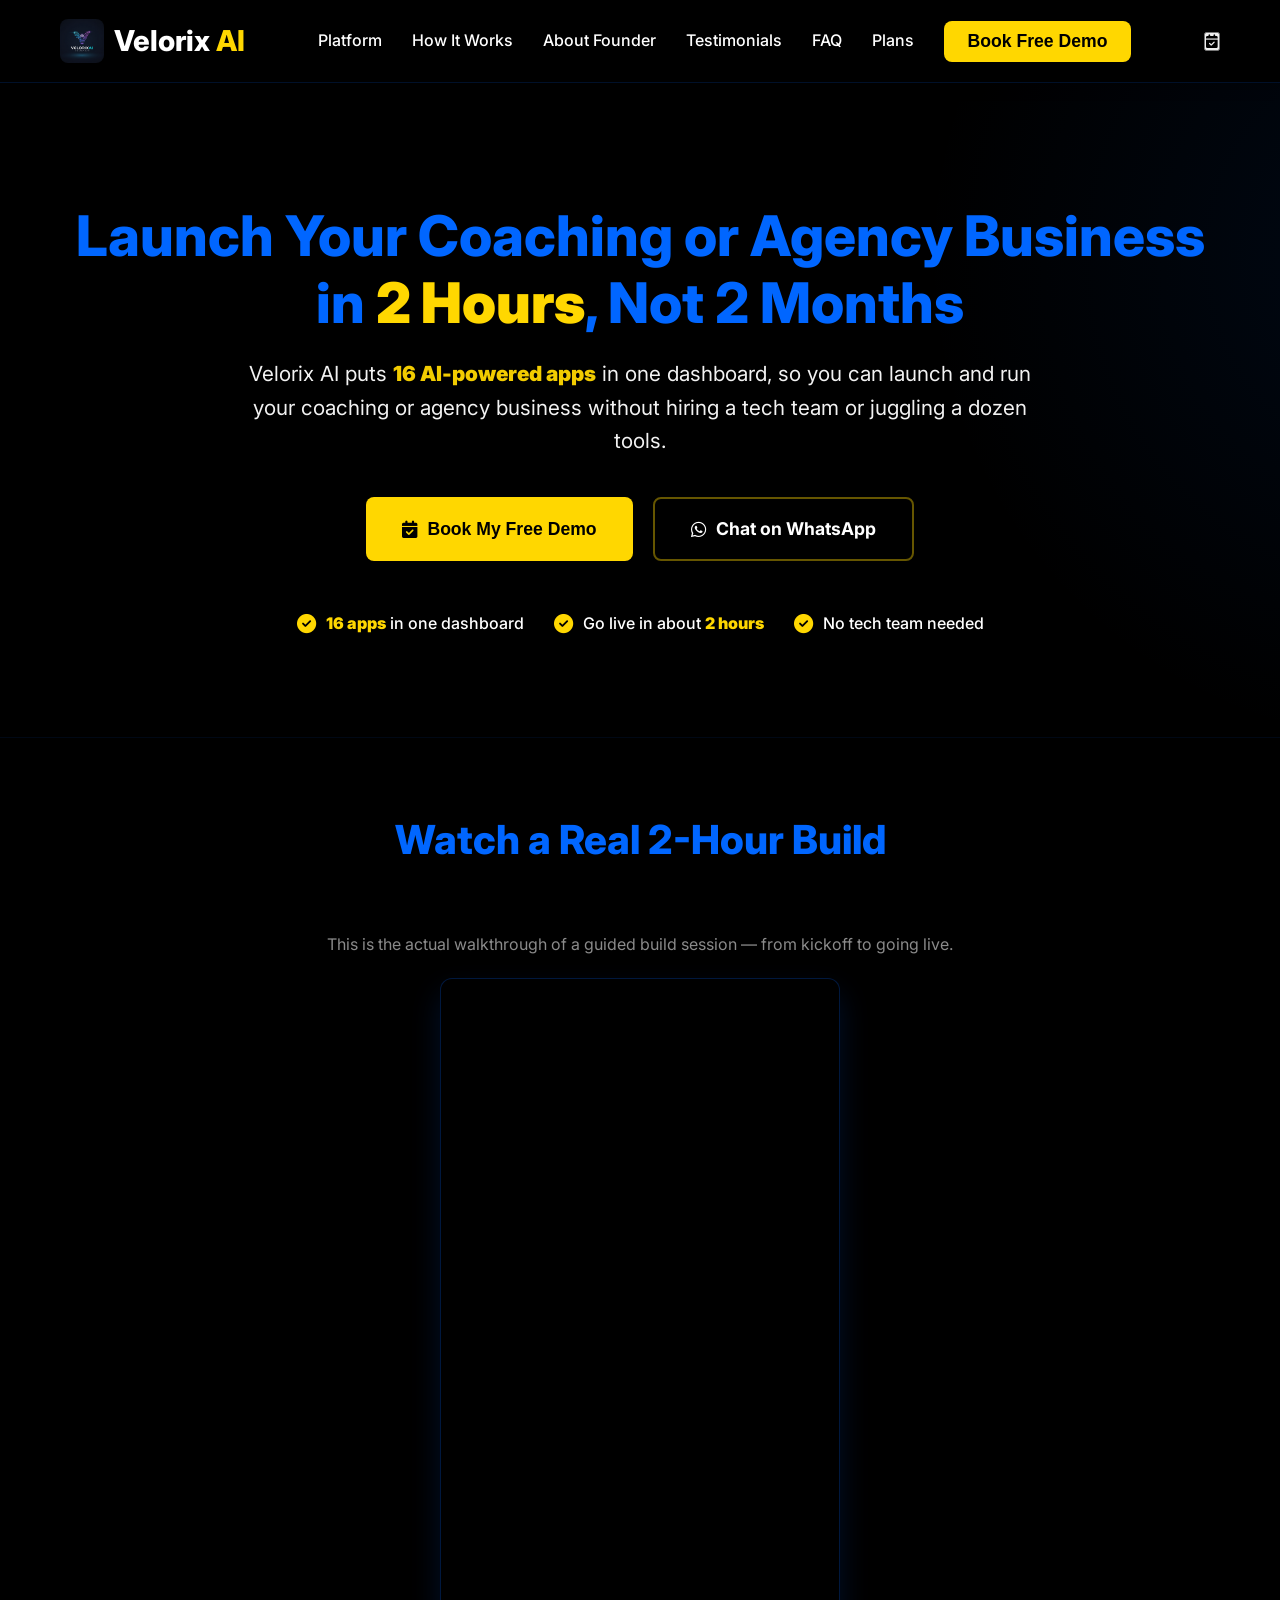
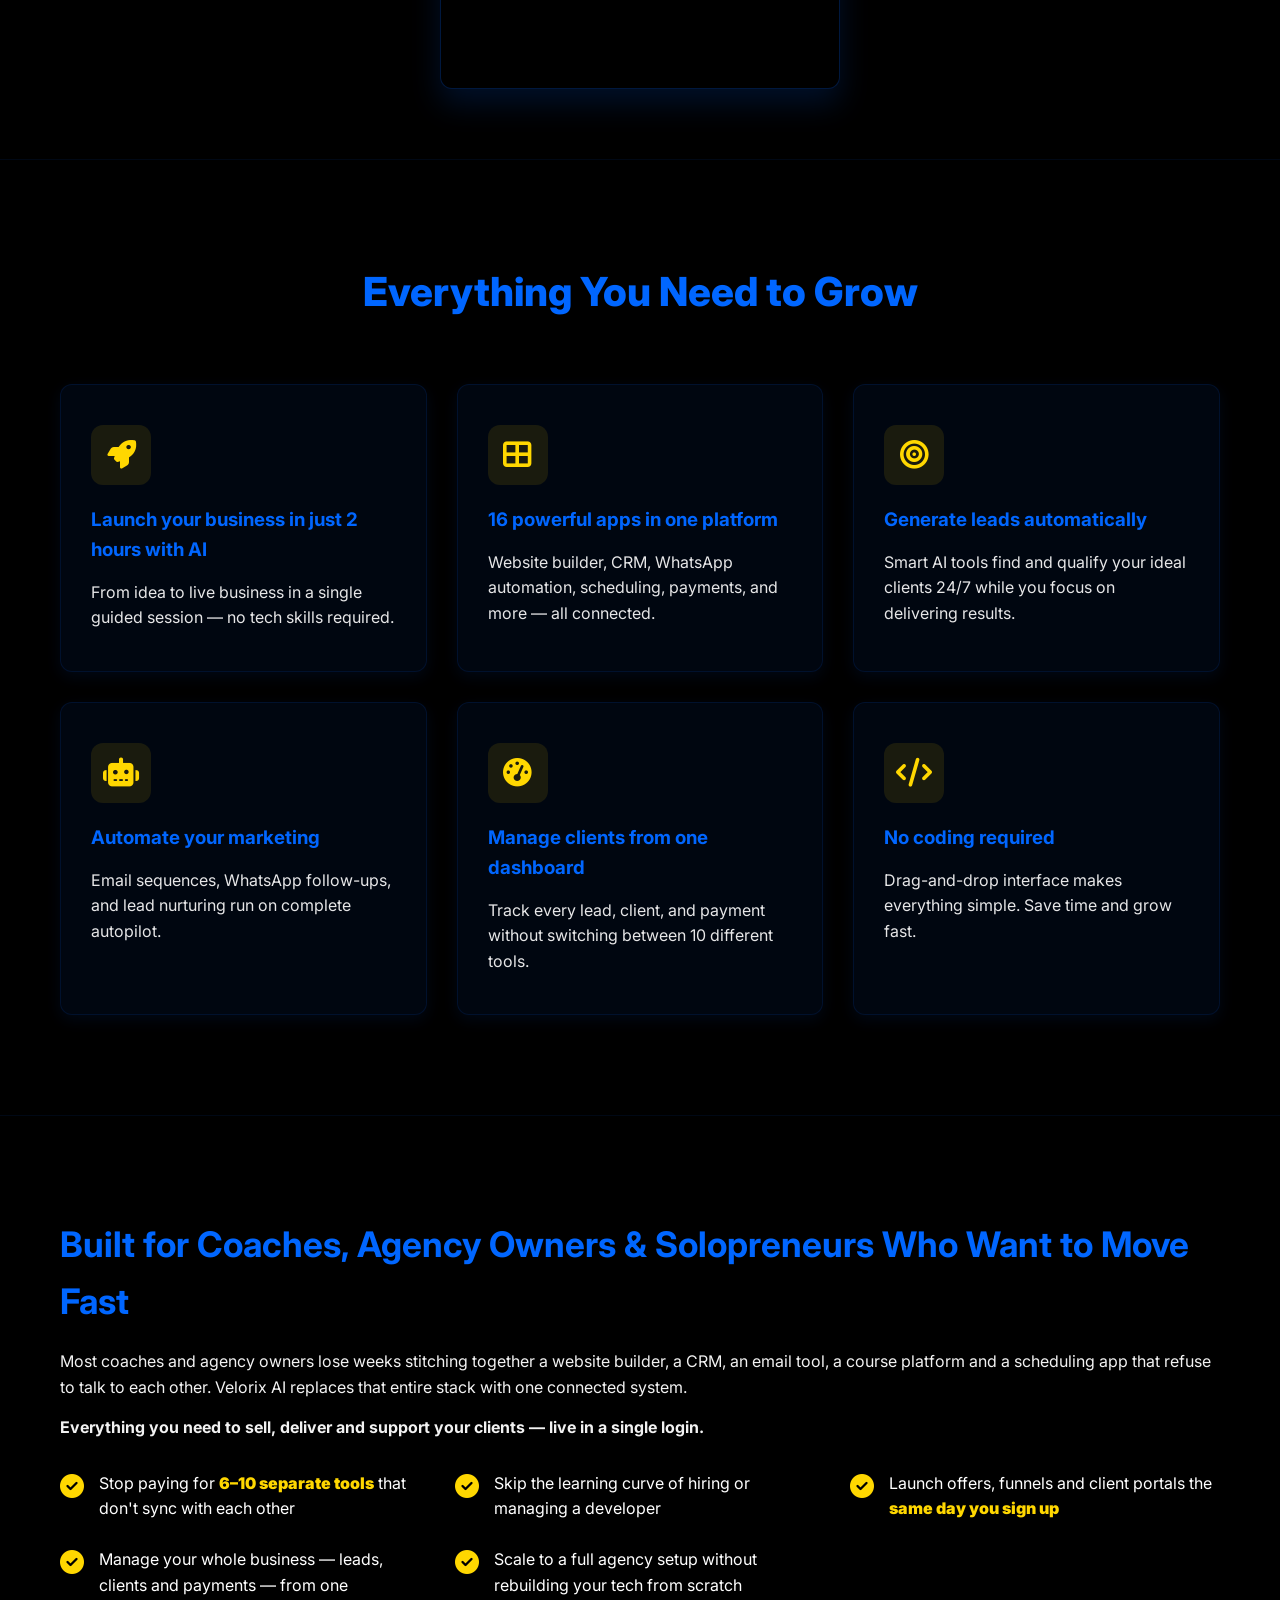
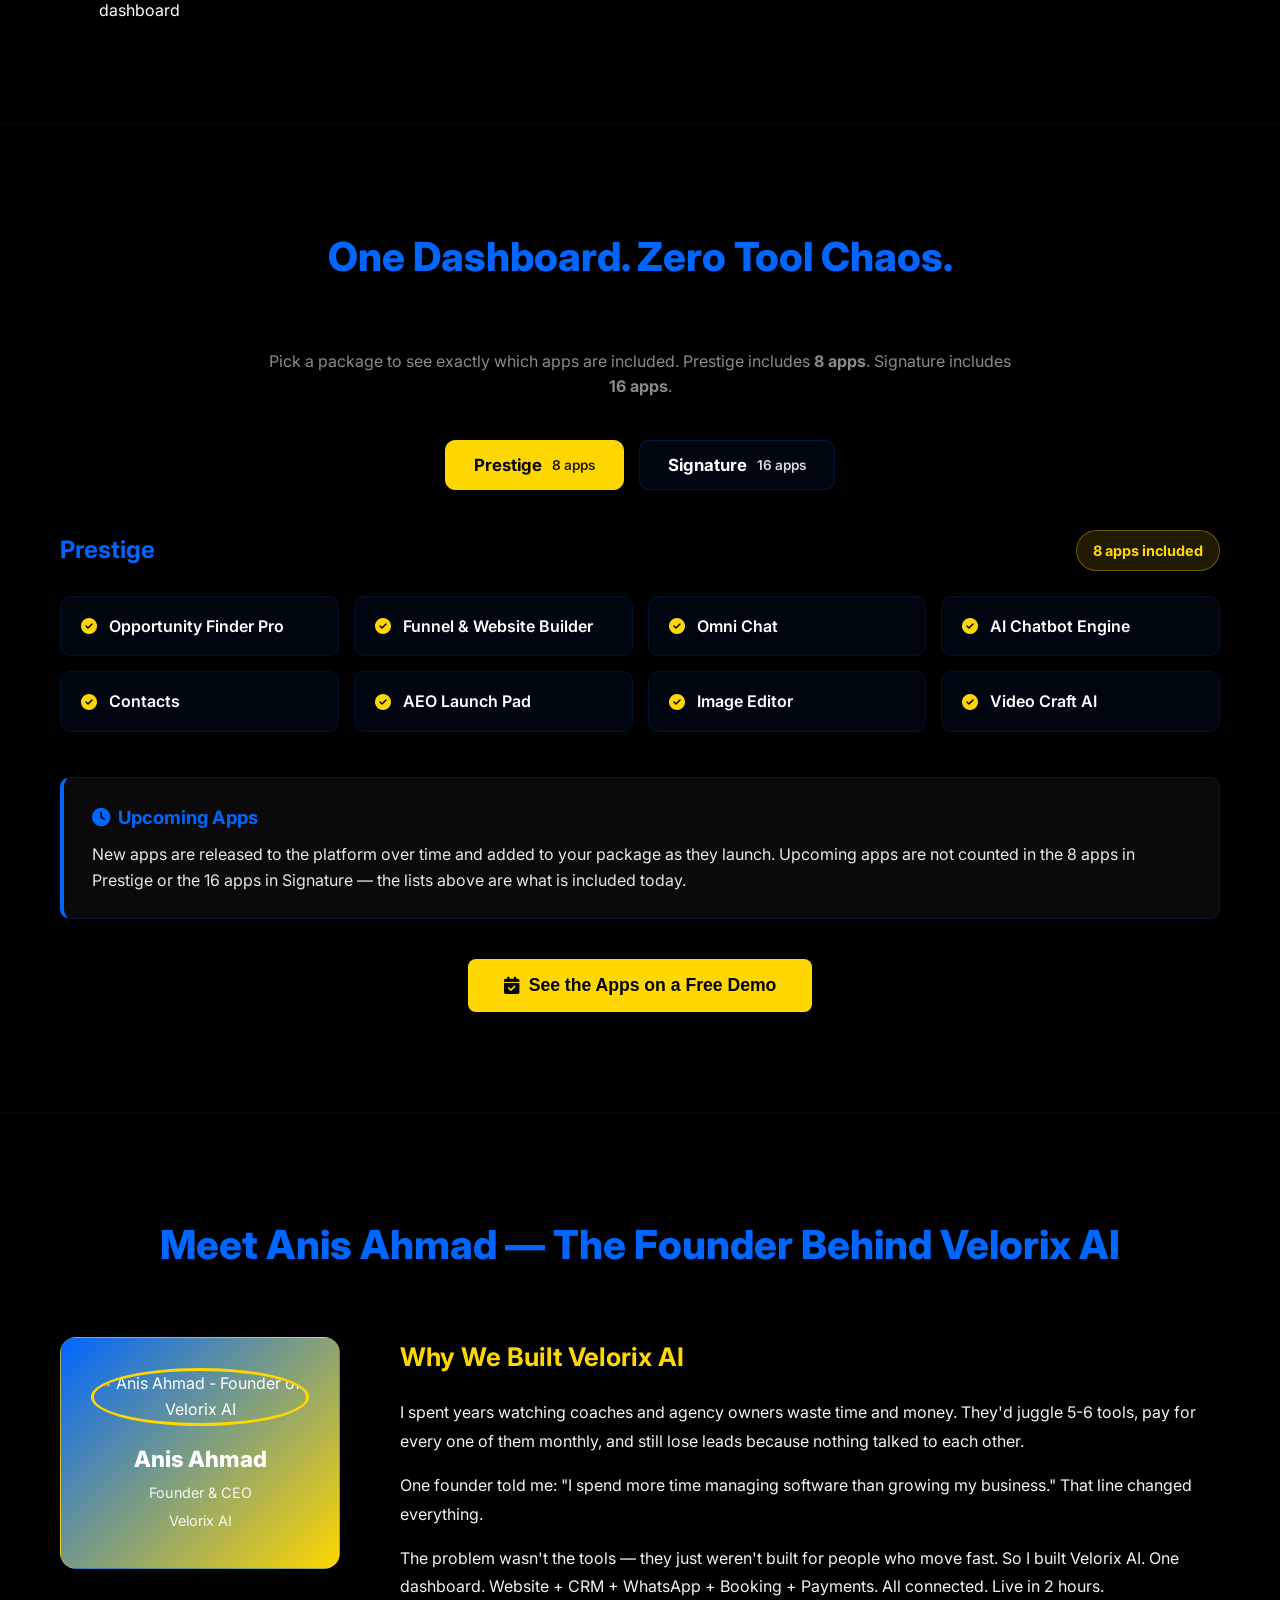
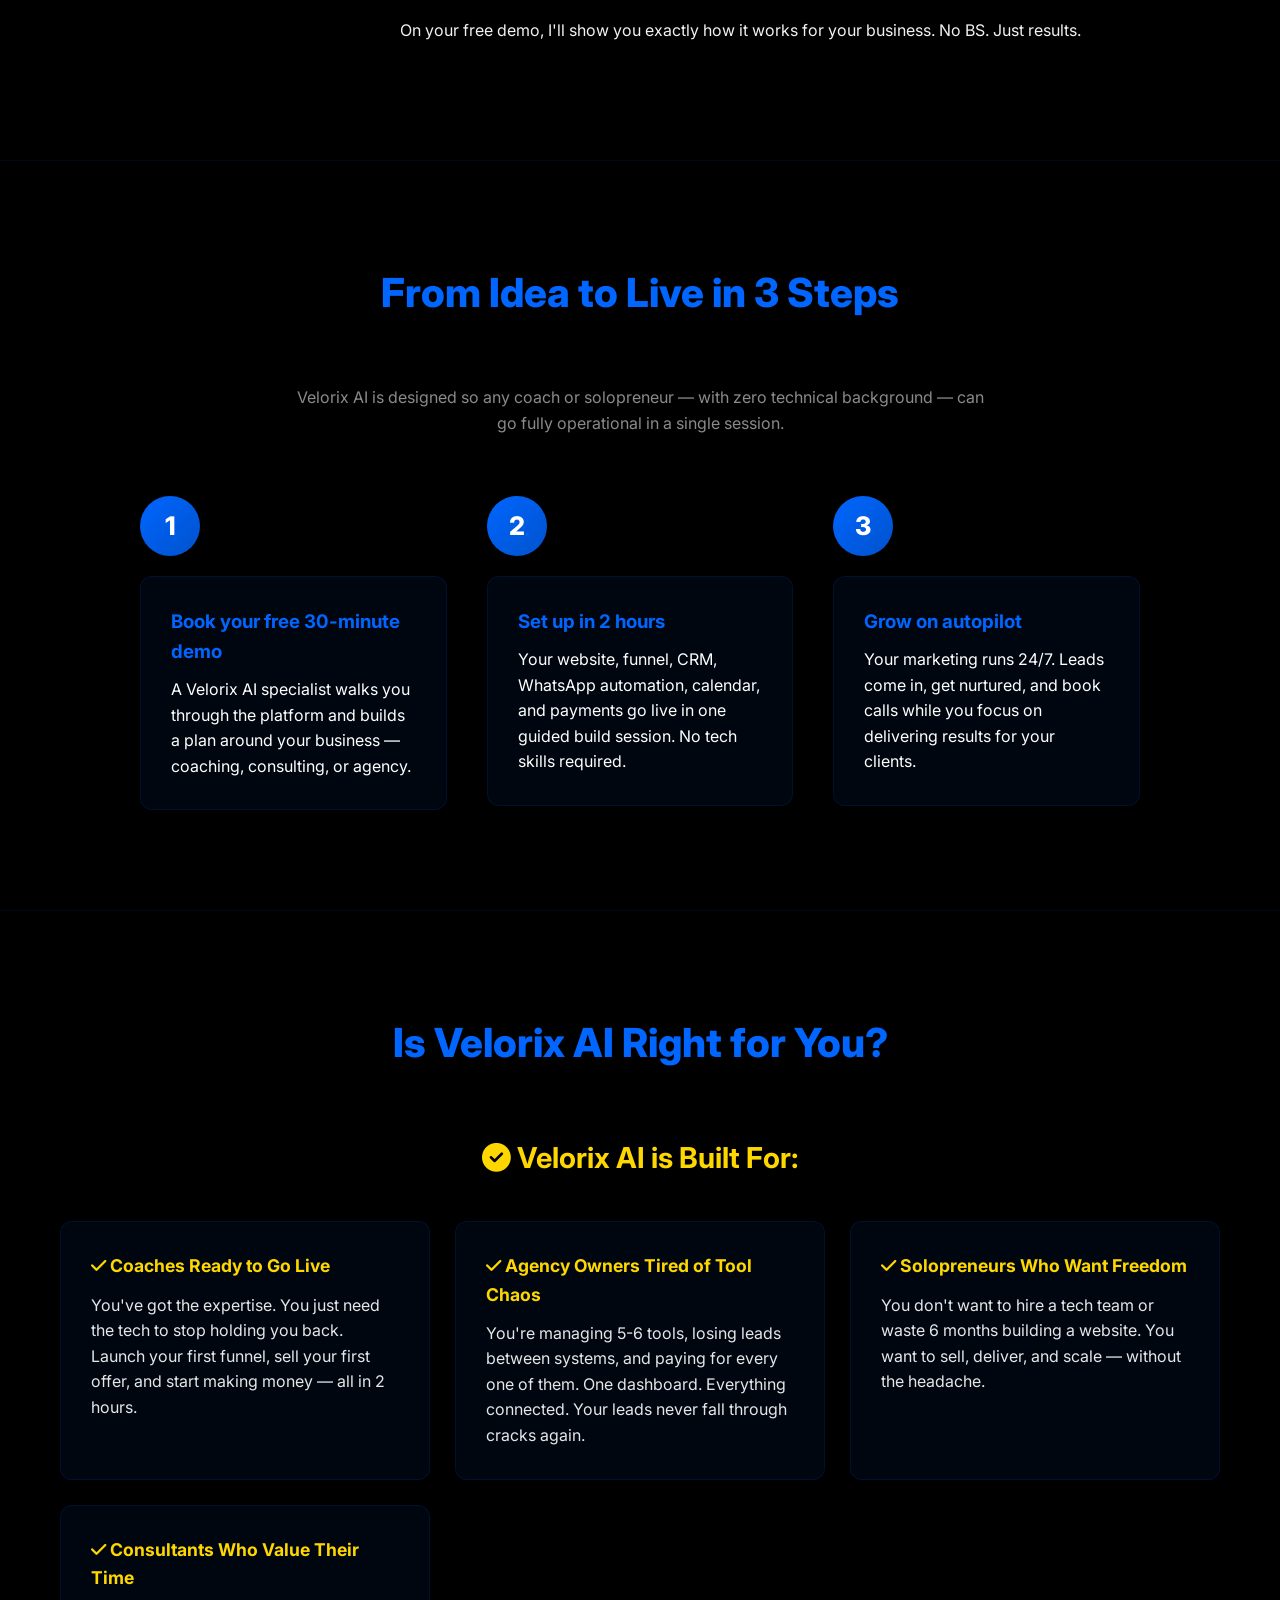
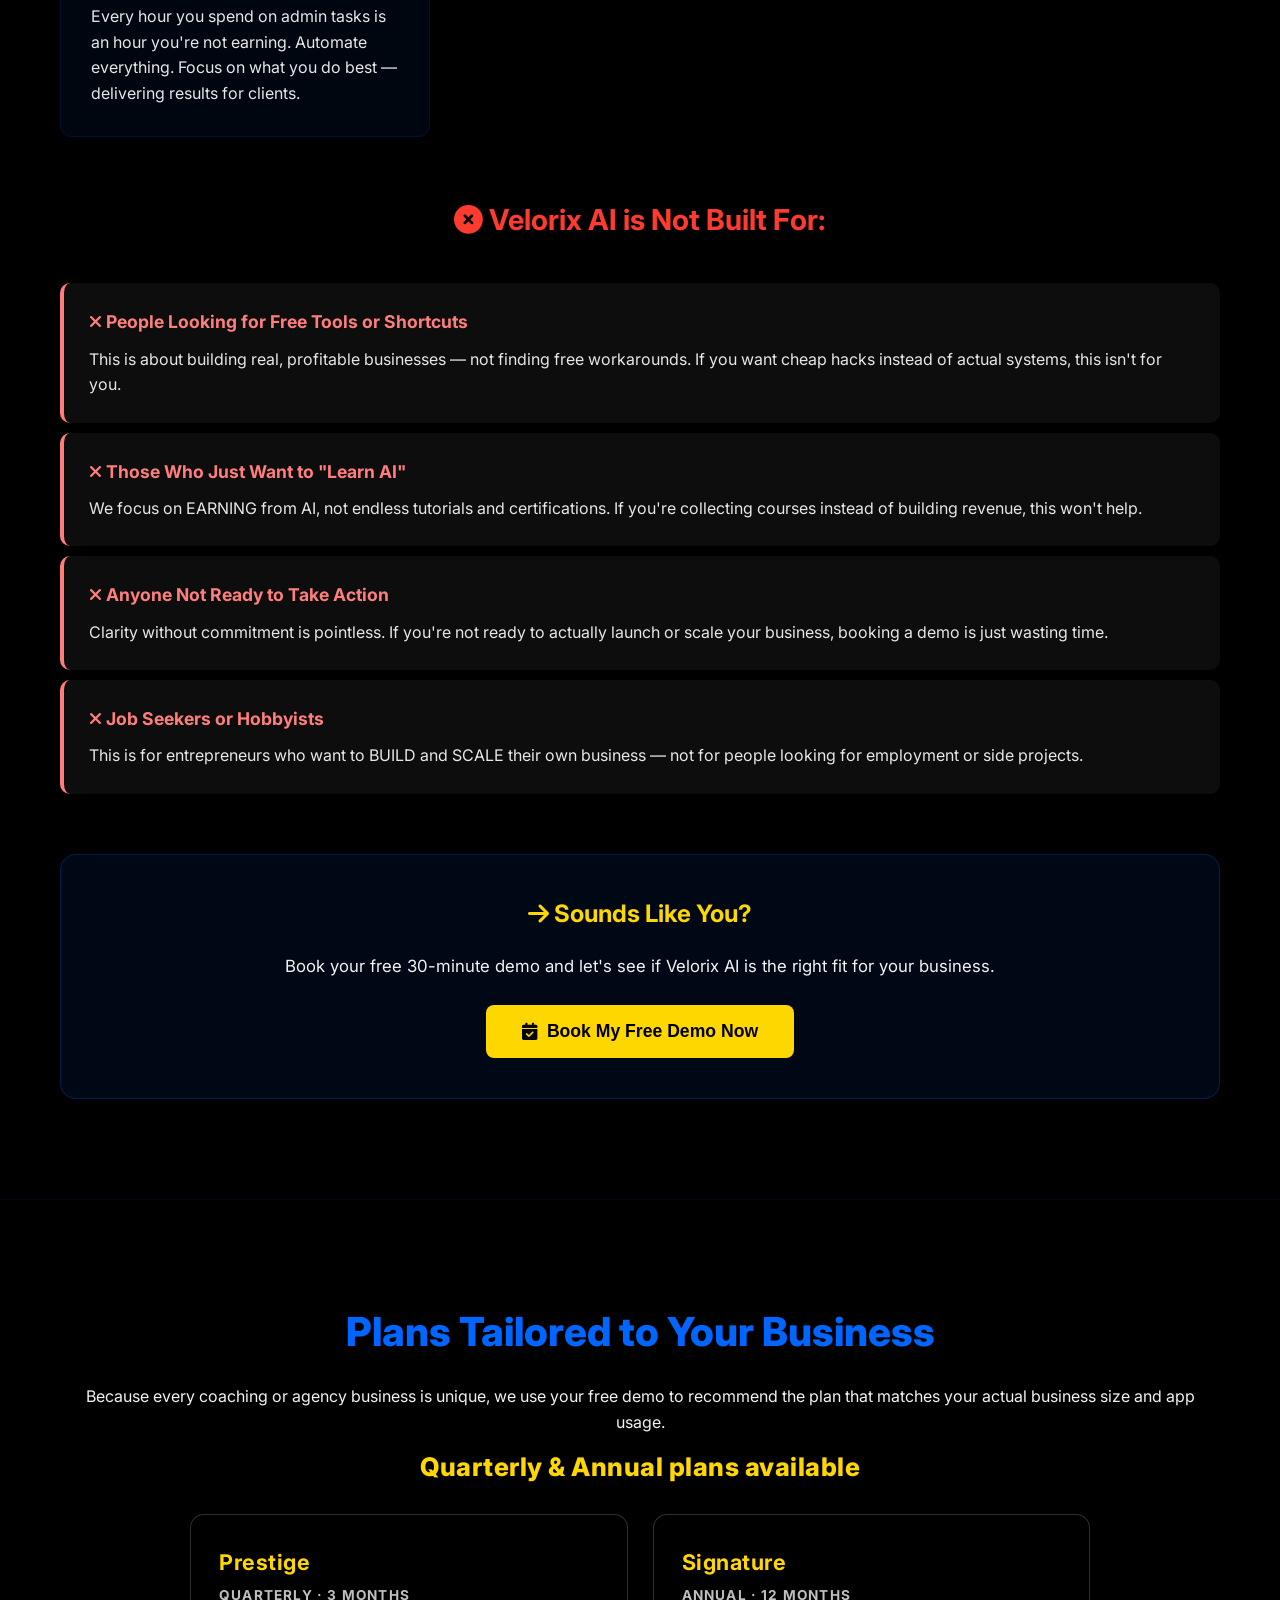
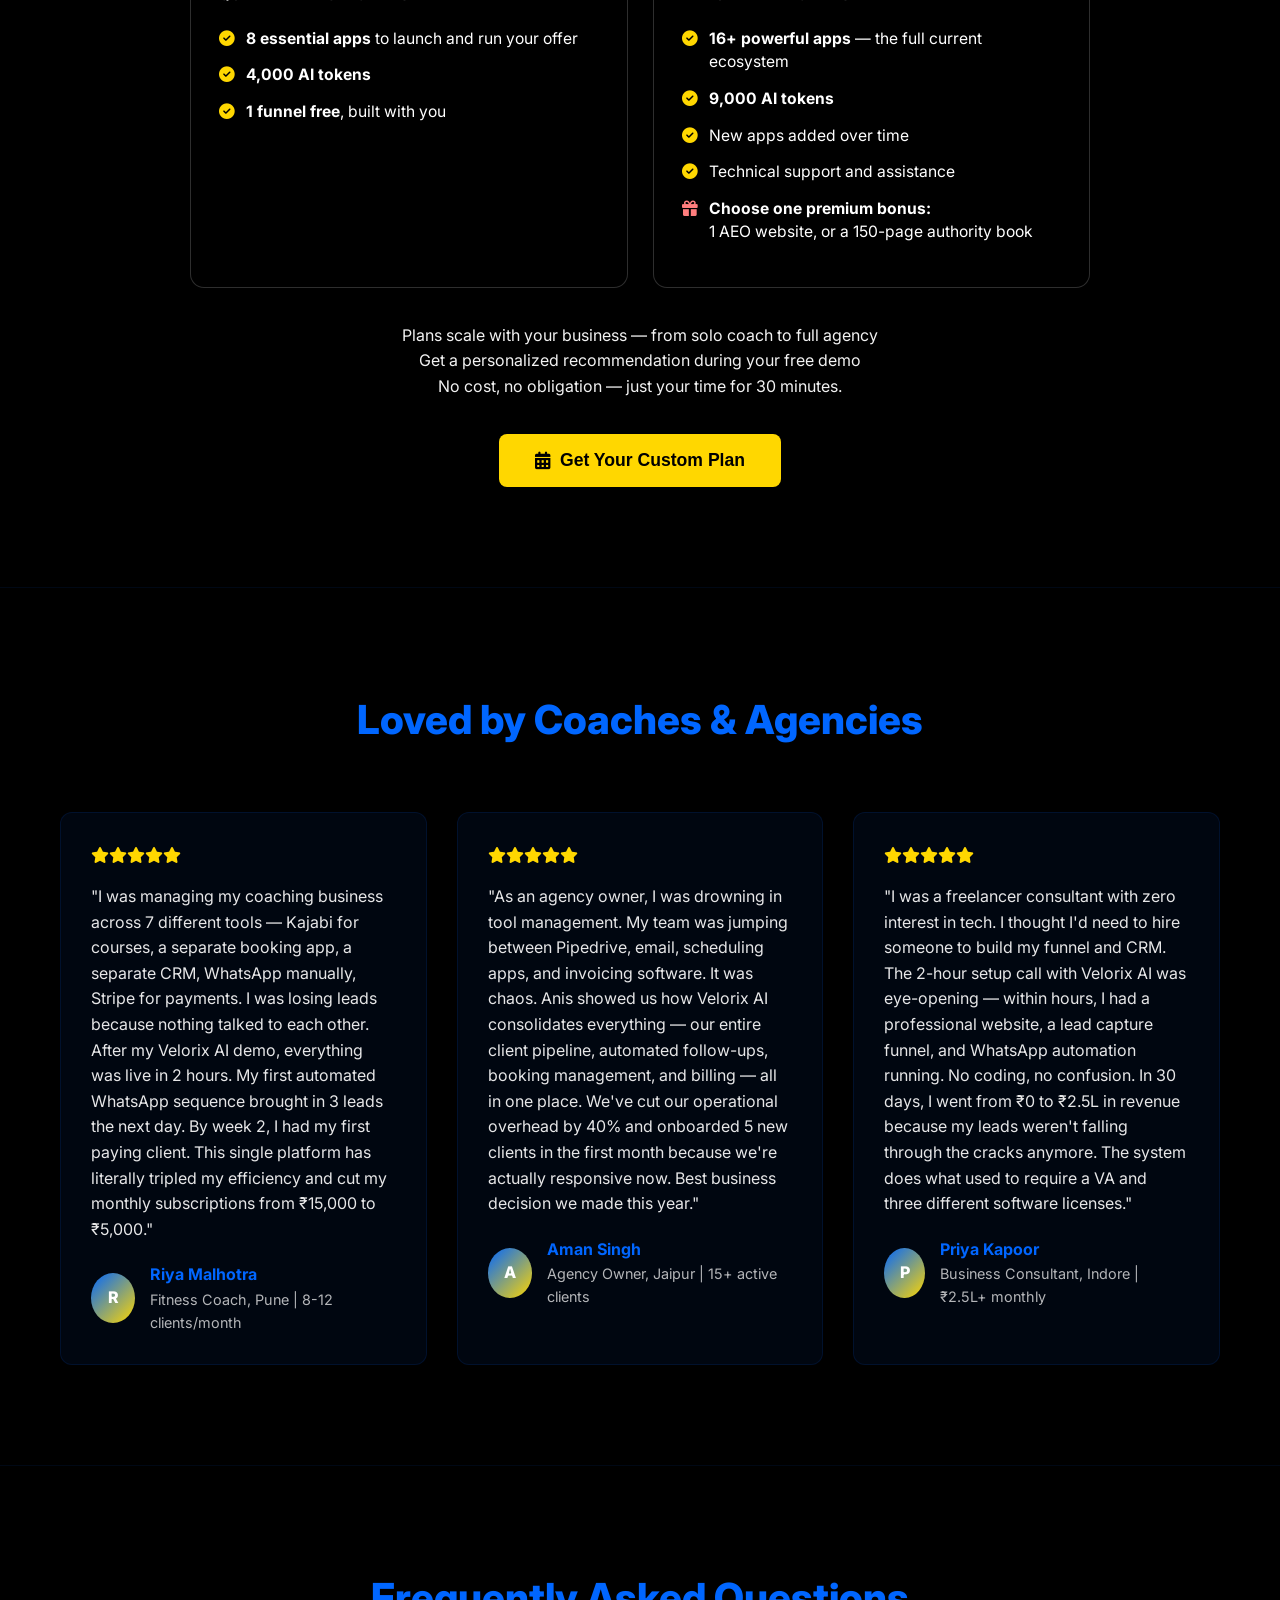
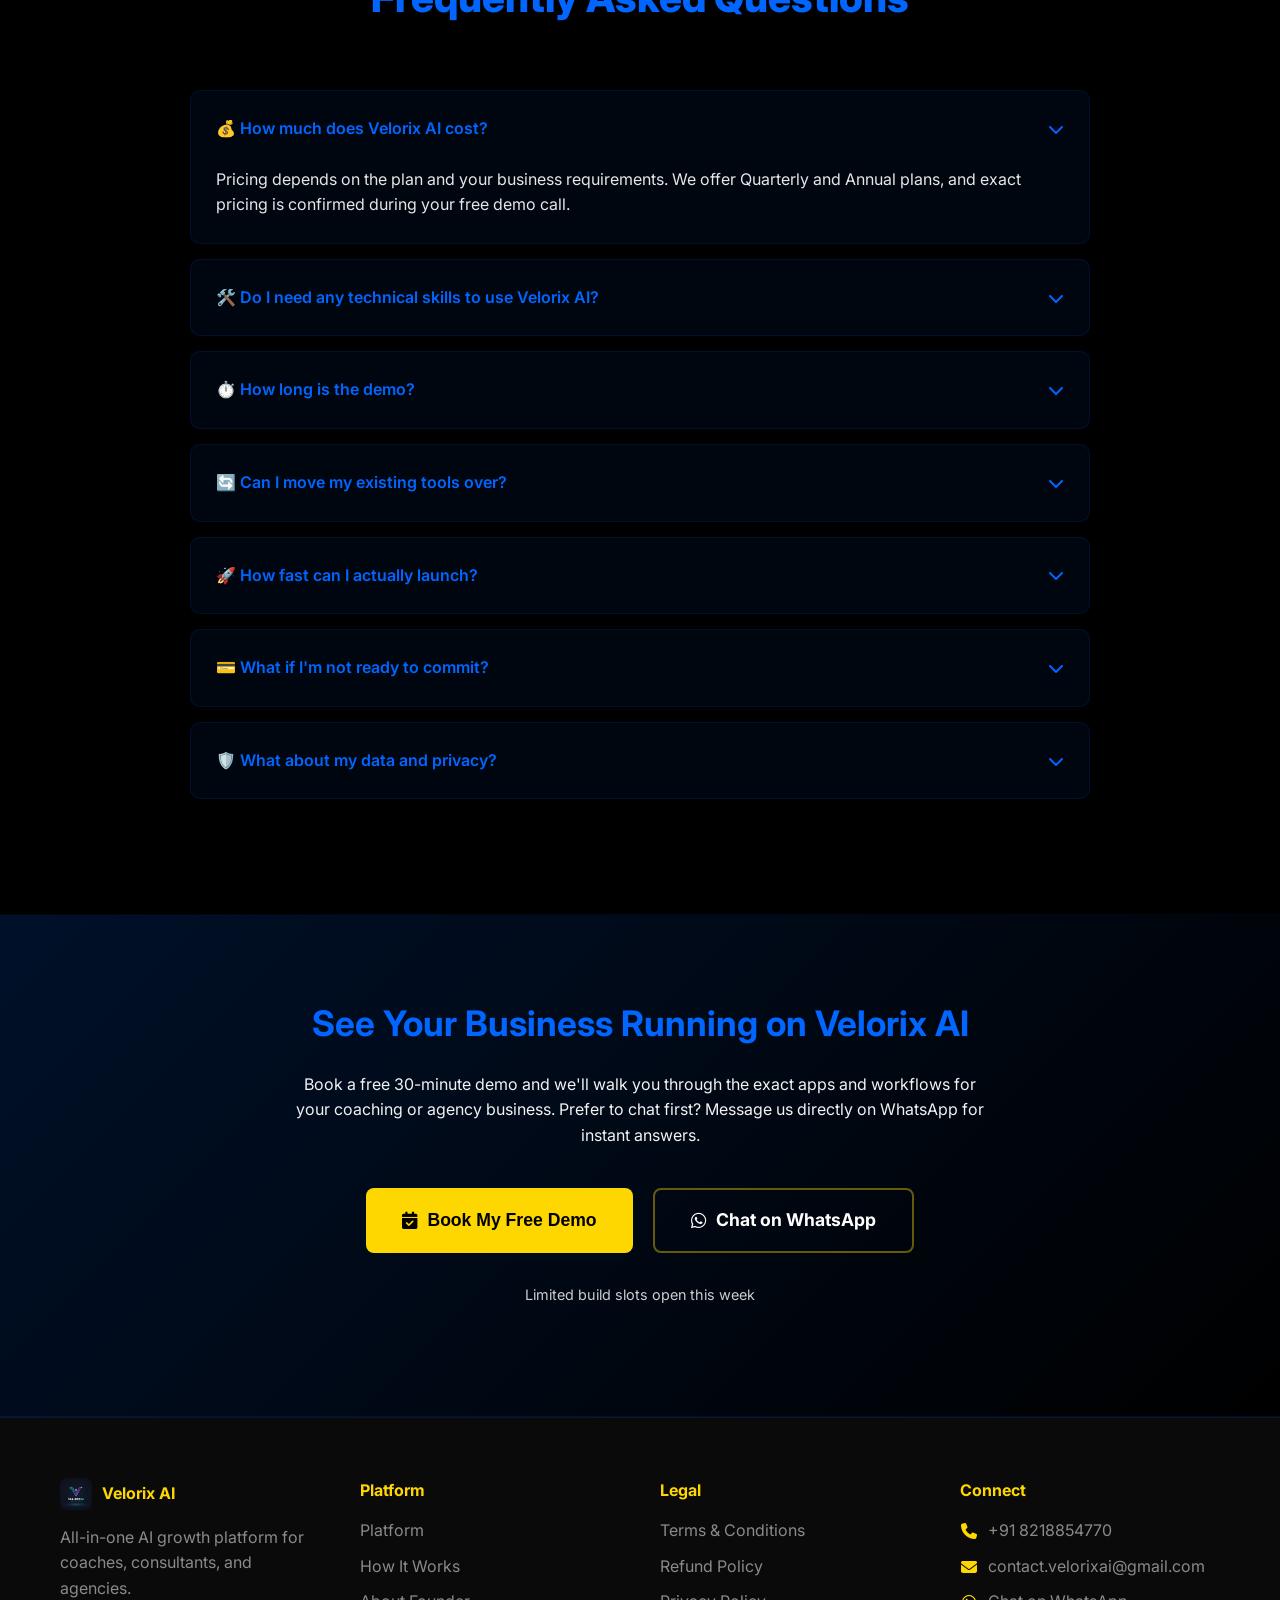
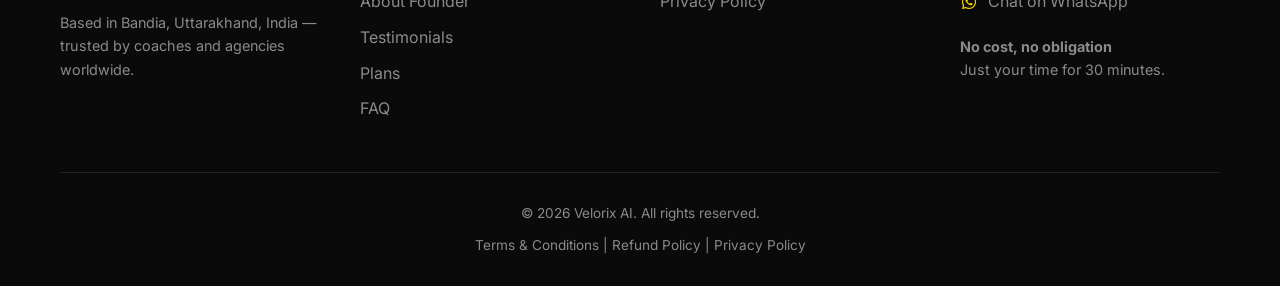
==== commit aa04d89c: "Add files via upload" ====
--- a/index.html
+++ b/index.html
@@ -441,6 +441,27 @@
         .pricing-content h2 { color: var(--navy-light); margin-bottom: 20px; }
         .pricing-content p { color: var(--white); opacity: 0.95; margin-bottom: 15px; }
         
+        .plan-note {
+            font-size: 1.6rem;
+            font-weight: 800;
+            color: var(--accent);
+            letter-spacing: 0.5px;
+            margin: 5px 0 30px;
+            line-height: 1.3;
+        }
+        .plan-grid { display:grid; grid-template-columns:repeat(auto-fit, minmax(300px, 1fr)); gap:25px; max-width:900px; margin:0 auto 35px; text-align:left; }
+        .plan-card { background:rgba(0,0,0,0.25); border:1px solid rgba(255,255,255,0.18); border-radius:14px; padding:30px 28px; }
+        .plan-card h3 { color:var(--accent); font-size:1.35rem; margin-bottom:6px; letter-spacing:0.5px; }
+        .plan-term { color:var(--white); opacity:0.75; font-size:0.85rem; font-weight:700; letter-spacing:1.2px; text-transform:uppercase; margin-bottom:20px; }
+        .plan-card ul { list-style:none; }
+        .plan-card ul li { display:flex; align-items:flex-start; gap:11px; color:var(--white); font-size:0.98rem; line-height:1.5; margin-bottom:13px; }
+        .plan-card ul li i { color:var(--accent); margin-top:4px; flex-shrink:0; }
+        .plan-card ul li .fa-gift { color:#FF7D7D; }
+        @media (max-width: 600px) {
+            .plan-note { font-size:1.3rem; }
+            .plan-card { padding:25px 22px; }
+        }
+
         .price-display { 
             font-size: 3rem; 
             font-weight: 800; 
@@ -1080,8 +1101,8 @@
     privacyUrl: "#privacy",
     refundUrl:  "#refund",
 
-    /* PRICING */
-    priceRange: "₹25,900 – ₹85,900"
+    /* PLANS (no public pricing — confirmed on the free demo) */
+    planNote: "Quarterly & Annual plans available"
 };
 </script>
 </head>
@@ -1242,7 +1263,7 @@
             <p>Velorix AI provides all-in-one AI growth platforms for coaches, consultants, and agency owners. Our free 30-minute demo calls are for discovery and consultation purposes only.</p>
             
             <h2>3. Pricing & Payments</h2>
-            <p>Pricing is confirmed during your demo call based on your specific business needs. Payment plans are available quarterly and annually. Prices are in Indian Rupees (₹) unless otherwise specified.</p>
+            <p>Pricing is confirmed during your demo call based on your specific business needs. Payment plans are available quarterly and annually. All amounts are quoted and payable in Indian Rupees.</p>
             
             <h2>4. Use of Service</h2>
             <p>You agree to use our services only for lawful purposes and in accordance with these Terms.</p>
@@ -1310,7 +1331,7 @@
             <a href="#founder">About Founder</a>
             <a href="#testimonials">Testimonials</a>
             <a href="#faq">FAQ</a>
-            <a href="#pricing">Pricing</a>
+            <a href="#pricing">Plans</a>
             <button onclick="openDemoForm()" class="btn btn-primary" style="padding:10px 24px;">Book Free Demo</button>
         </div>
         <button class="mobile-menu-btn" onclick="openDemoForm()">
@@ -1506,7 +1527,7 @@
             
             <div class="founder-story">
                 <h3>Why We Built Velorix AI</h3>
-                <p>I spent years watching coaches and agency owners waste time and money. They'd juggle 5-6 tools, pay ₹20K+ monthly, and still lose leads because nothing talked to each other.</p>
+                <p>I spent years watching coaches and agency owners waste time and money. They'd juggle 5-6 tools, pay for every one of them monthly, and still lose leads because nothing talked to each other.</p>
 
                 <p>One founder told me: "I spend more time managing software than growing my business." That line changed everything.</p>
 
@@ -1575,7 +1596,7 @@
                         <i class="fas fa-check"></i> Agency Owners Tired of Tool Chaos
                     </h4>
                     <p style="color: var(--white); opacity: 0.9; line-height: 1.6;">
-                        You're managing 5-6 tools, losing leads between systems, and spending ₹20K+ monthly. One dashboard. Everything connected. Your leads never fall through cracks again.
+                        You're managing 5-6 tools, losing leads between systems, and paying for every one of them. One dashboard. Everything connected. Your leads never fall through cracks again.
                     </p>
                 </div>
                 
@@ -1600,6 +1621,10 @@
         </div>
         
         <!-- WHO IT'S NOT FOR -->
+        <h3 style="text-align: center; color: #FF3B30; font-size: 1.8rem; margin-bottom: 40px;">
+            <i class="fas fa-times-circle"></i> Velorix AI is Not Built For:
+        </h3>
+
         <div style="background: rgba(255, 255, 255, 0.05); padding: 25px; border-radius: 10px; border-left: 4px solid #FF7D7D; margin-bottom: 10px;">
             <h4 style="color: #FF7D7D; margin-bottom: 10px; font-size: 1.1rem;">
                 <i class="fas fa-times"></i> People Looking for Free Tools or Shortcuts
@@ -1651,18 +1676,41 @@
     </div>
 </section>
 
-<!-- PRICING -->
+<!-- PLANS -->
 <section class="pricing" id="pricing">
     <div class="container pricing-content">
-        <h2 class="section-title">Pricing Tailored to You — Confirmed on Your Free Demo</h2>
-        <p>Because every coaching or agency business is unique, we use your free demo to tailor a plan that matches your actual business size and app usage — no generic pricing.</p>
-        <div class="price-display" data-site="priceRange">₹25,900 – ₹85,900</div>
+        <h2 class="section-title">Plans Tailored to Your Business</h2>
+        <p>Because every coaching or agency business is unique, we use your free demo to recommend the plan that matches your actual business size and app usage.</p>
+        <div class="plan-note" data-site="planNote">Quarterly &amp; Annual plans available</div>
+
+        <div class="plan-grid">
+            <div class="plan-card">
+                <h3>Prestige</h3>
+                <div class="plan-term">Quarterly · 3 Months</div>
+                <ul>
+                    <li><i class="fas fa-check-circle"></i><span><strong>8 essential apps</strong> to launch and run your offer</span></li>
+                    <li><i class="fas fa-check-circle"></i><span><strong>4,000 AI tokens</strong></span></li>
+                    <li><i class="fas fa-check-circle"></i><span><strong>1 funnel free</strong>, built with you</span></li>
+                </ul>
+            </div>
+            <div class="plan-card">
+                <h3>Signature</h3>
+                <div class="plan-term">Annual · 12 Months</div>
+                <ul>
+                    <li><i class="fas fa-check-circle"></i><span><strong>16+ powerful apps</strong> — the full current ecosystem</span></li>
+                    <li><i class="fas fa-check-circle"></i><span><strong>9,000 AI tokens</strong></span></li>
+                    <li><i class="fas fa-check-circle"></i><span>New apps added over time</span></li>
+                    <li><i class="fas fa-check-circle"></i><span>Technical support and assistance</span></li>
+                    <li><i class="fas fa-gift"></i><span><strong>Choose one premium bonus:</strong><br>1 AEO website, or a 150-page authority book</span></li>
+                </ul>
+            </div>
+        </div>
+
         <div class="pricing-description">
-            <p><strong>Quarterly and annual plans available</strong> • Includes all apps • No hidden fees</p>
-            <p style="font-size:0.95rem; margin-top:15px;">Plans scale with your business — from solo coach to full agency<br>Cancel or change your plan anytime after sign-up<br>No cost, no obligation — just your time for 30 minutes.</p>
+            <p>Plans scale with your business — from solo coach to full agency<br>Get a personalized recommendation during your free demo<br>No cost, no obligation — just your time for 30 minutes.</p>
         </div>
         <button onclick="openDemoForm()" class="btn btn-primary" style="margin-top:20px;">
-            <i class="fas fa-calendar-alt"></i> Get Your Custom Pricing
+            <i class="fas fa-calendar-alt"></i> Get Your Custom Plan
         </button>
     </div>
 </section>
@@ -1728,7 +1776,7 @@
                     <i class="fas fa-chevron-down faq-icon"></i>
                 </div>
                 <div class="faq-answer">
-                    <p>Pricing depends on your plan — Prestige (8 apps) or Signature (16 apps). <strong>Our investment range is ₹25,900 to ₹85,900</strong>. We confirm exact pricing on your free demo call based on your niche, business size and the specific apps you need.</p>
+                    <p>Pricing depends on the plan and your business requirements. We offer Quarterly and Annual plans, and exact pricing is confirmed during your free demo call.</p>
                 </div>
             </div>
             
@@ -1832,7 +1880,7 @@
                     <a href="#how-it-works">How It Works</a>
                     <a href="#founder">About Founder</a>
                     <a href="#testimonials">Testimonials</a>
-                    <a href="#pricing">Pricing</a>
+                    <a href="#pricing">Plans</a>
                     <a href="#faq">FAQ</a>
                 </div>
             </div>
@@ -1955,7 +2003,7 @@
         if (S.email) setAll('emailLink', function (el) { el.href = 'mailto:' + S.email; });
         setAll('whatsapp', function (el) { el.href = waLink(); el.target = '_blank'; el.rel = 'noopener'; });
         setAll('calBooking', function (el) { el.href = calUrl(); });
-        if (S.priceRange) setAll('priceRange', function (el) { el.textContent = S.priceRange; });
+        if (S.planNote) setAll('planNote', function (el) { el.textContent = S.planNote; });
         if (S.brandFirst) setAll('brandLockup', function (el) {
             el.innerHTML = S.brandFirst + ' <span style="color:var(--accent);">' + (S.brandSecond || '') + '</span>';
         });
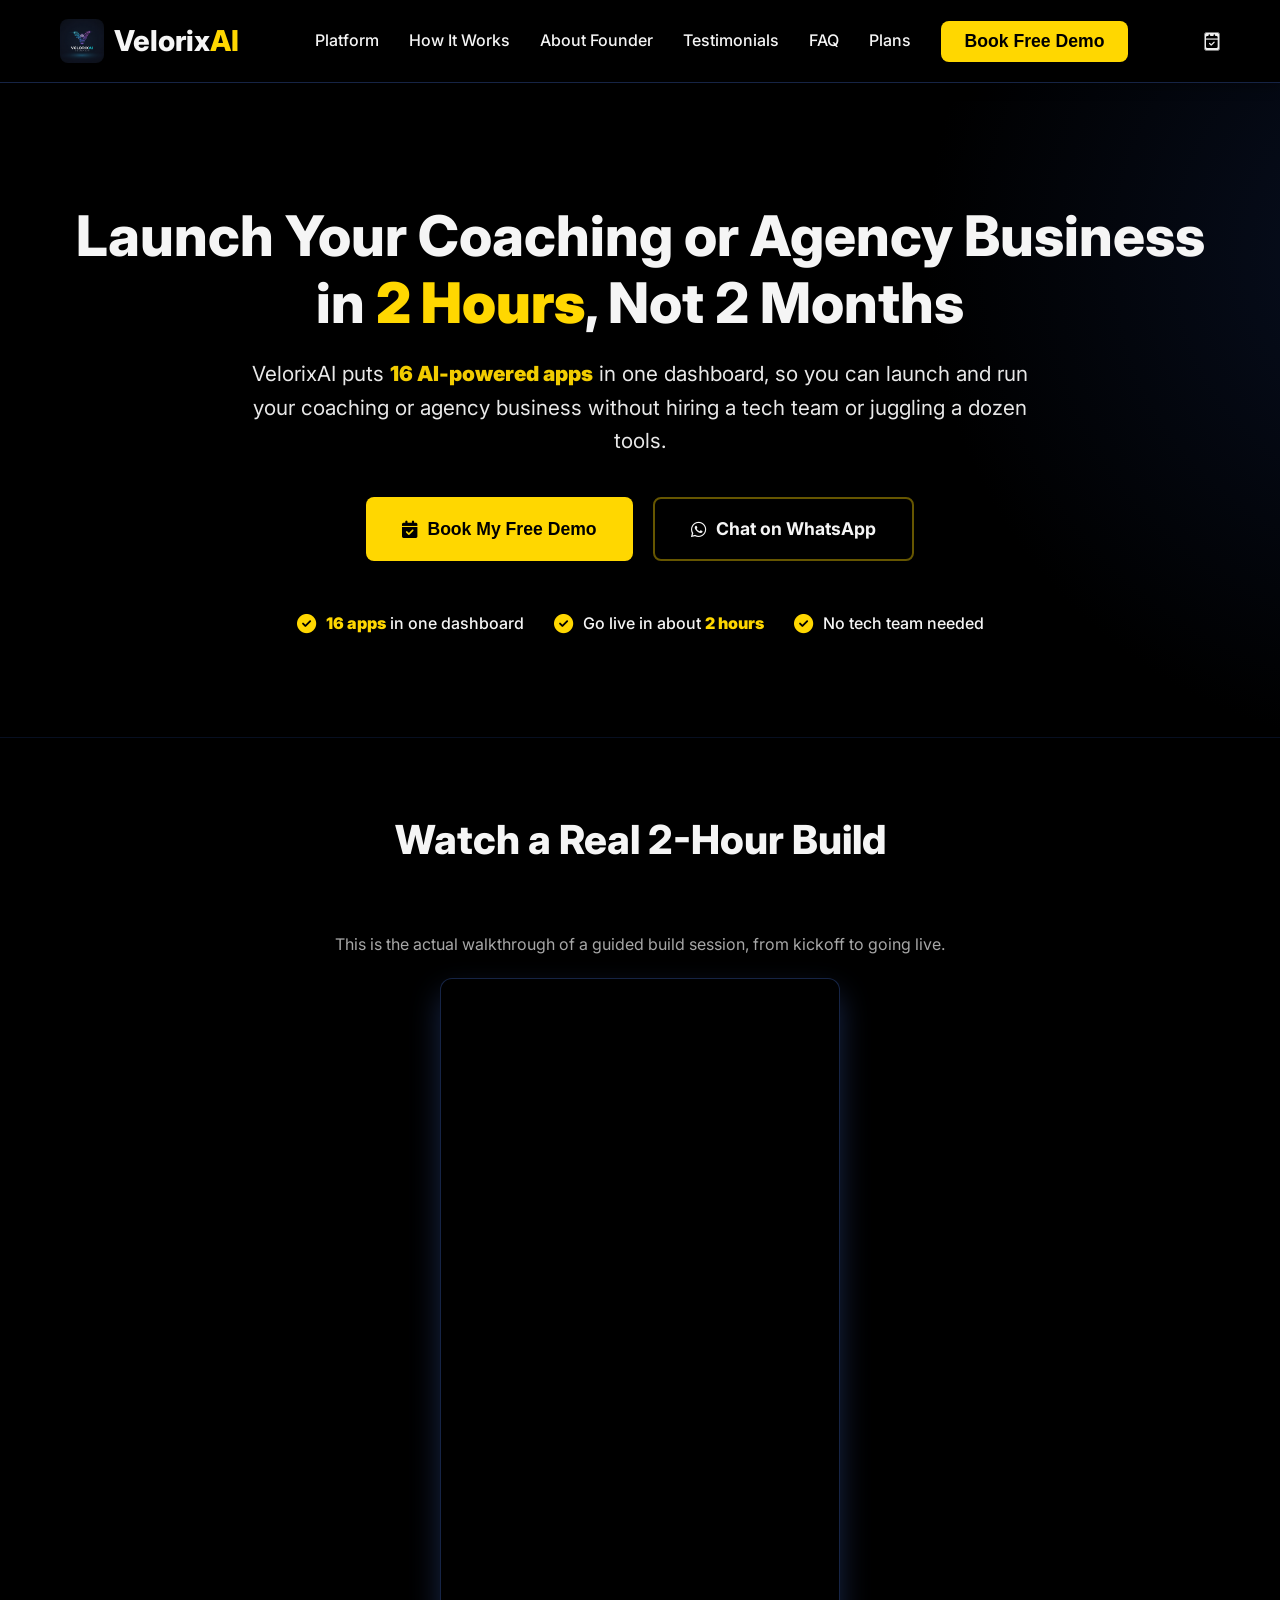
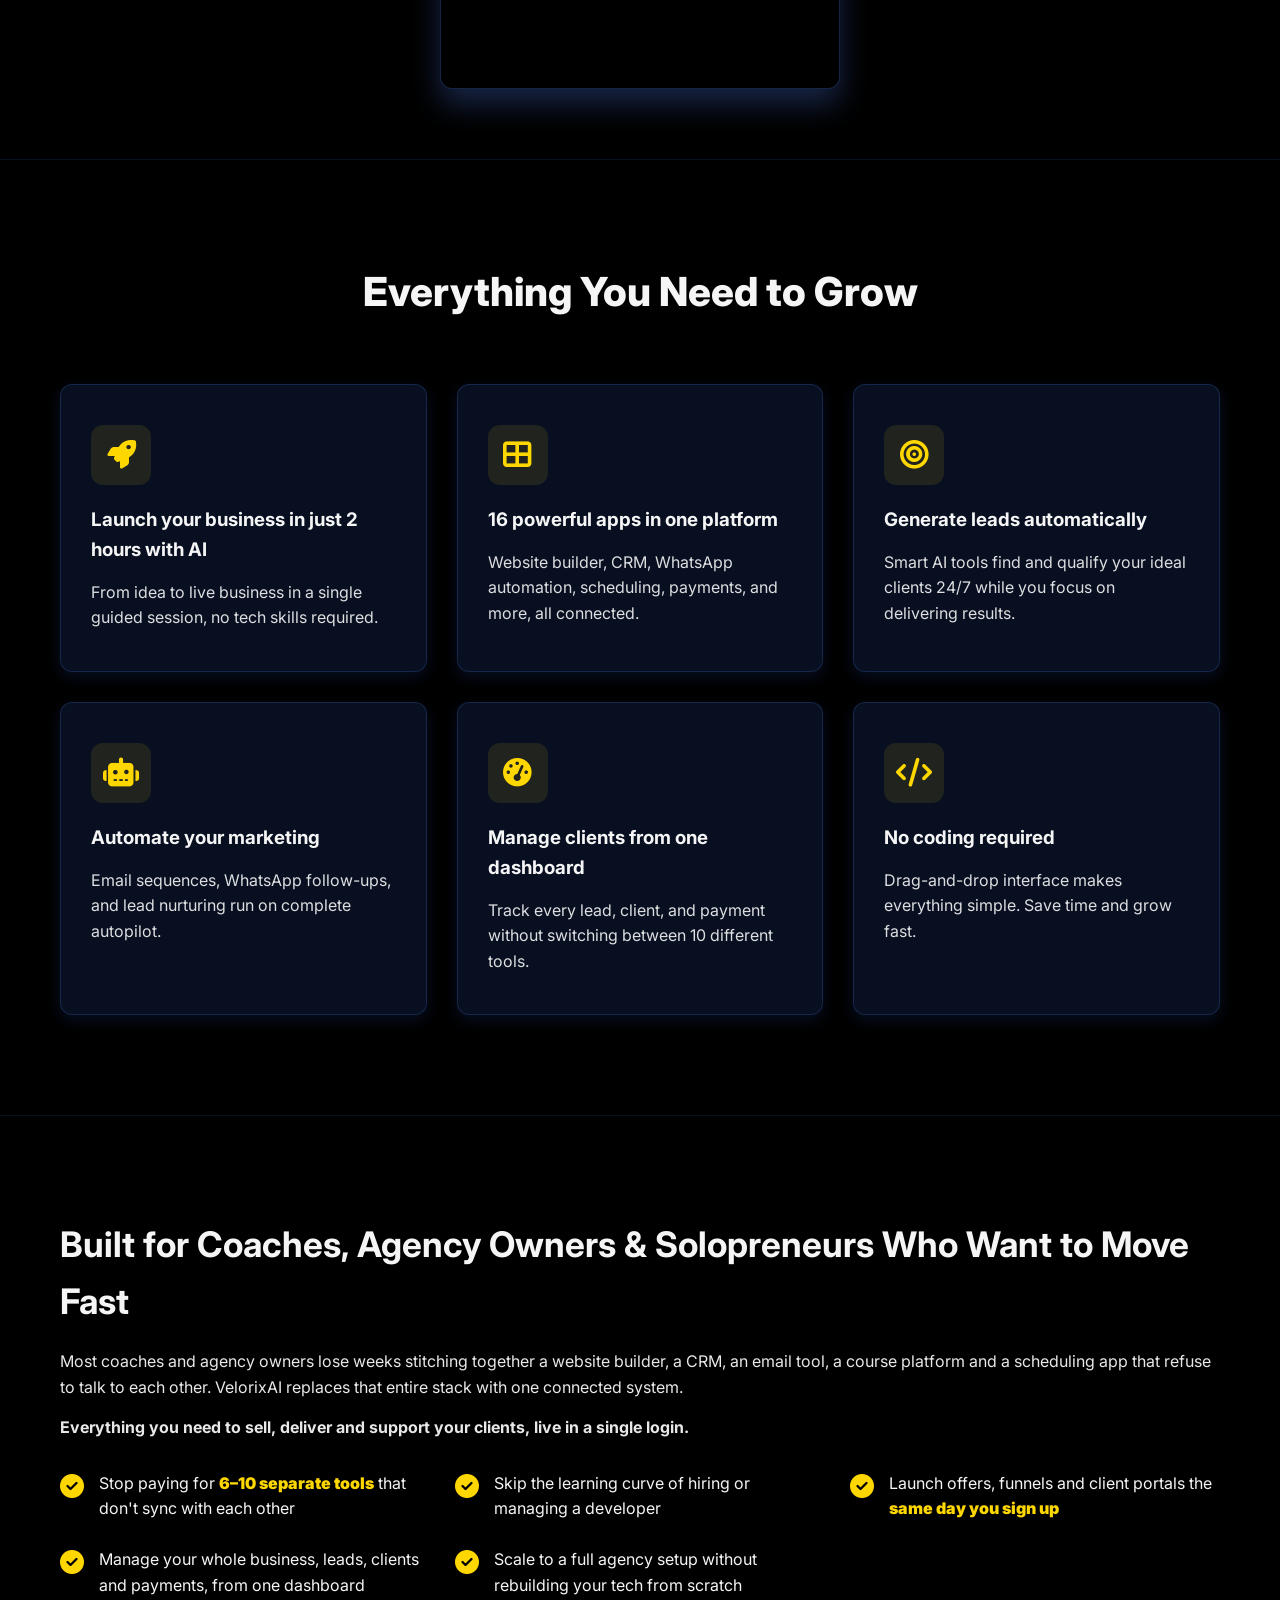
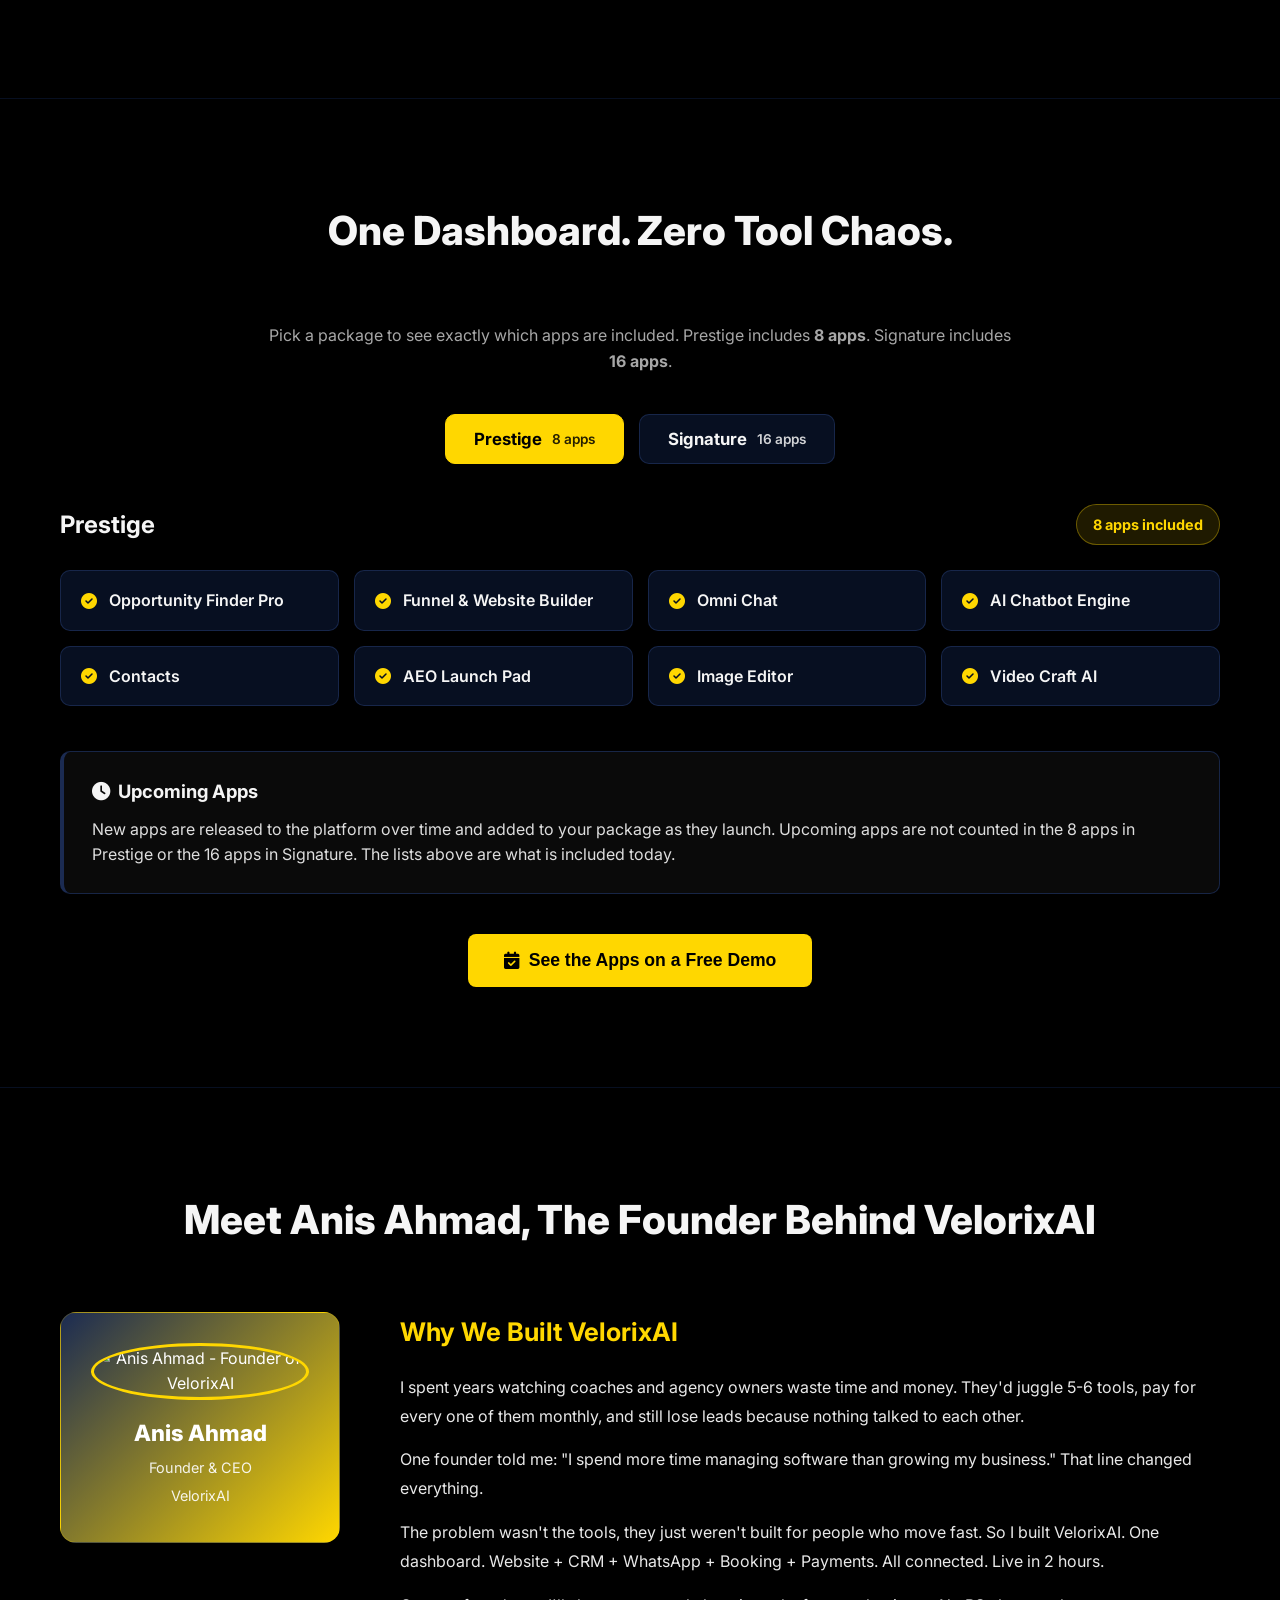
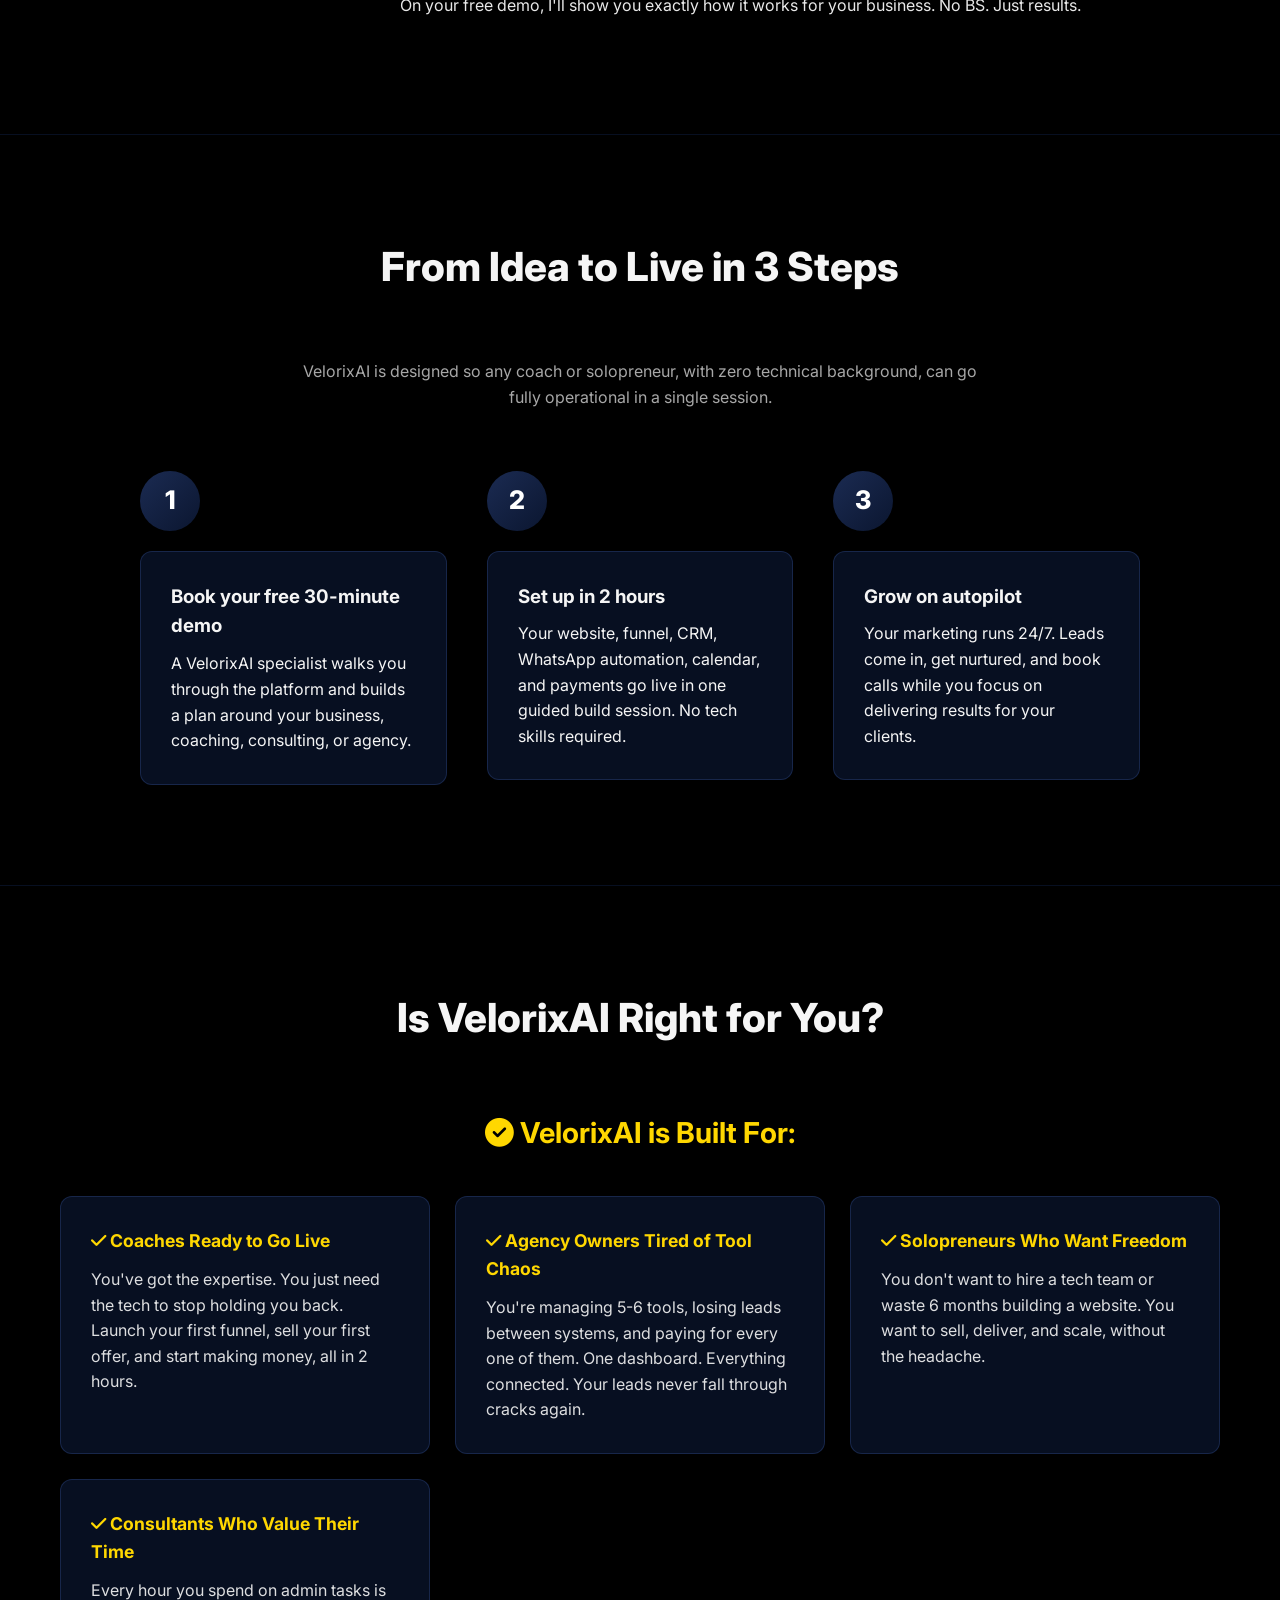
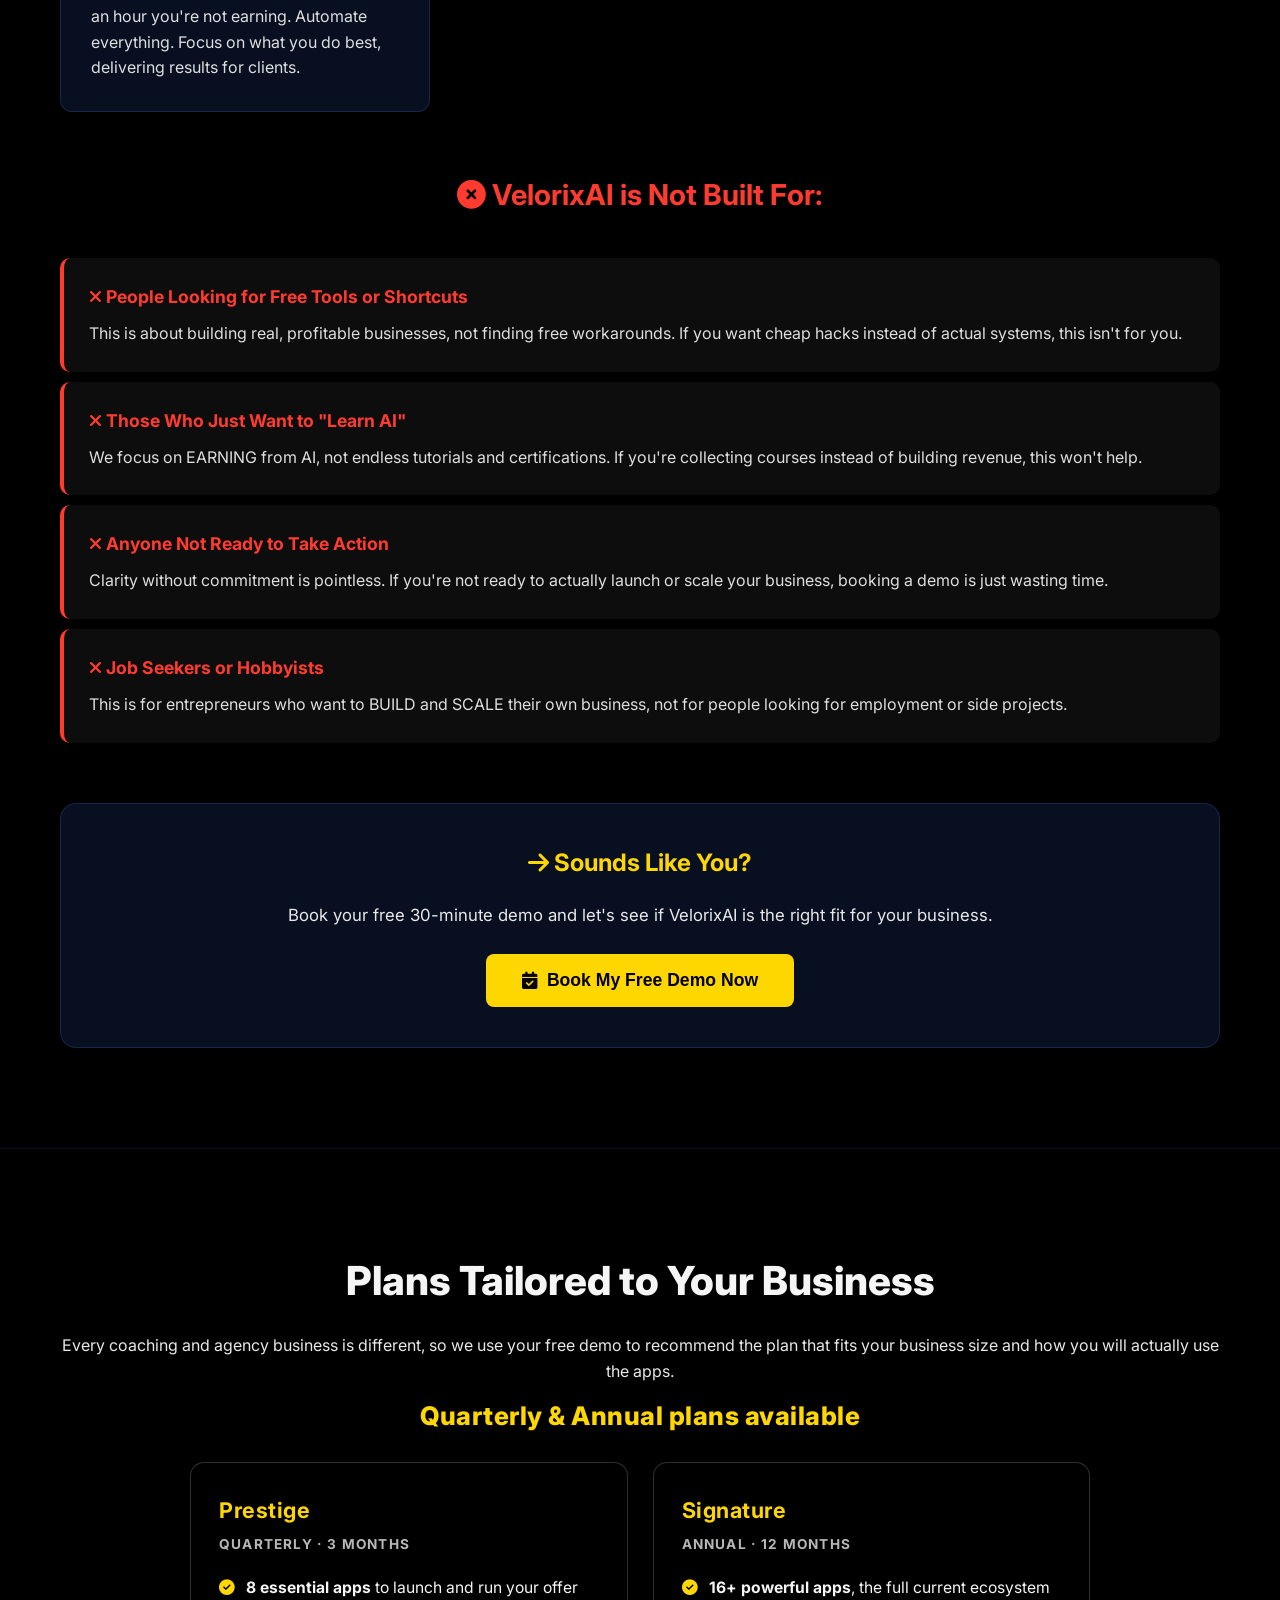
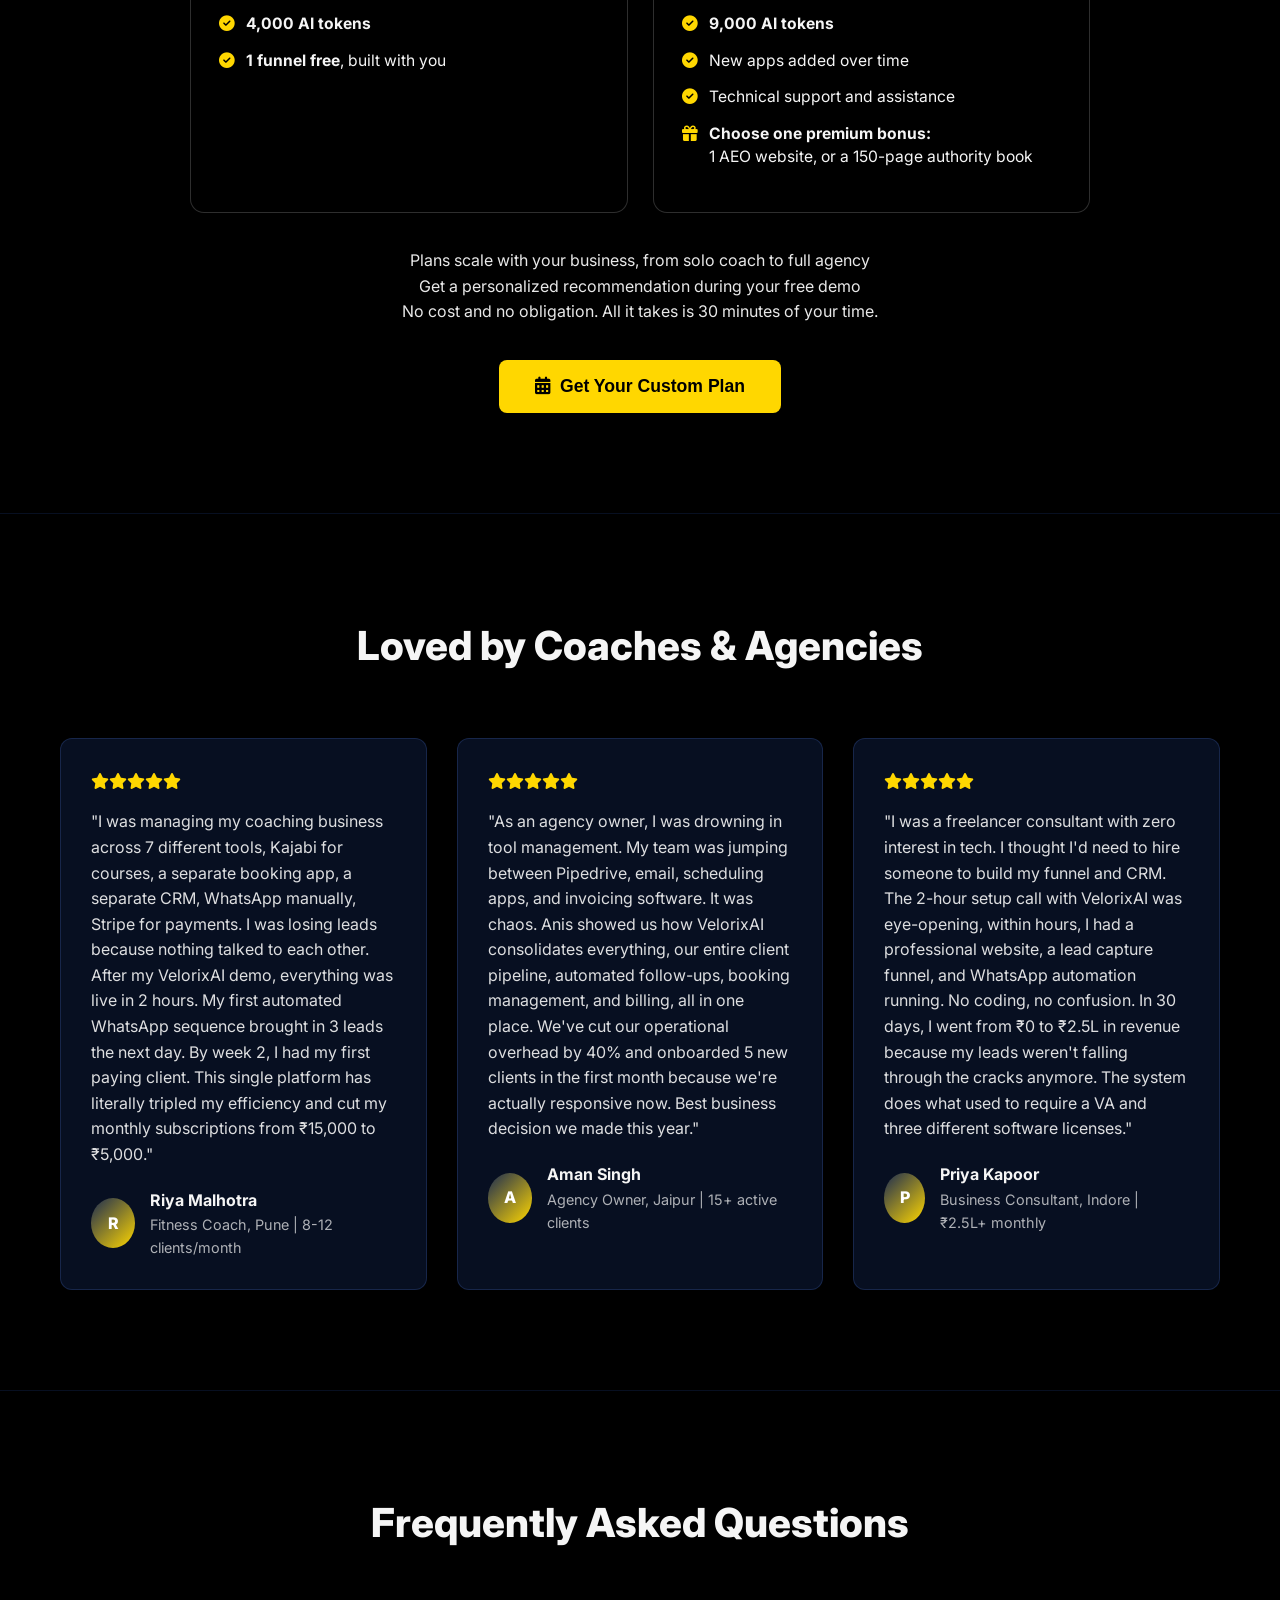
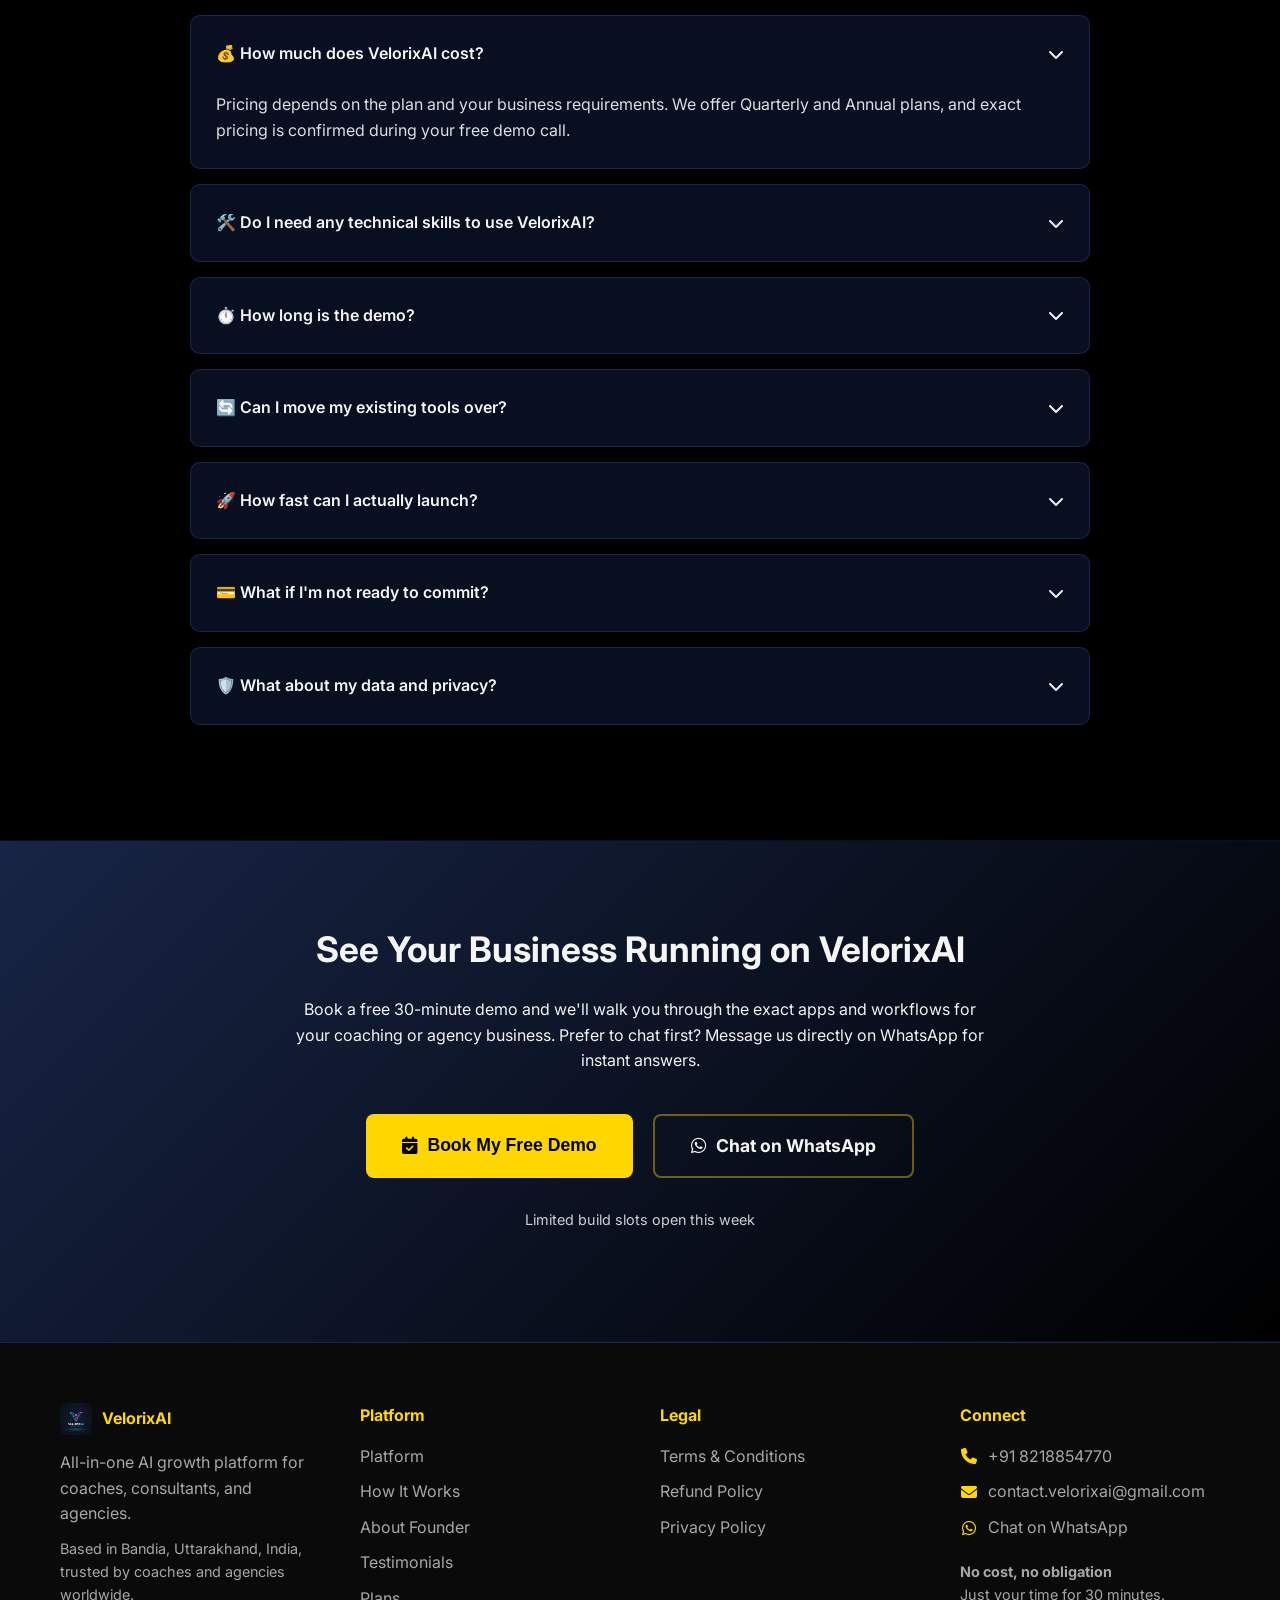
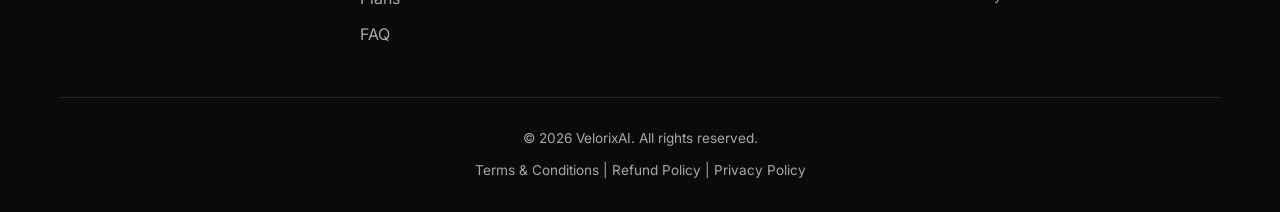
==== commit 83850518: "Add files via upload" ====
--- a/index.html
+++ b/index.html
@@ -3,19 +3,19 @@
 <head>
     <meta charset="UTF-8">
     <meta name="viewport" content="width=device-width, initial-scale=1.0">
-    <title>Velorix AI — Launch Your Coaching or Agency Business in 2 Hours</title>
+    <title>VelorixAI, Launch Your Coaching or Agency Business in 2 Hours</title>
     <link rel="stylesheet" href="https://cdnjs.cloudflare.com/ajax/libs/font-awesome/6.4.0/css/all.min.css">
     <link href="https://fonts.googleapis.com/css2?family=Inter:wght@300;400;500;600;700;800&display=swap" rel="stylesheet">
     <style>
         :root {
             --black: #000000;
-            --navy: #0052CC;
-            --navy-light: #0066FF;
-            --white: #ffffff;
+            --navy: #0B1630;          /* deep navy: cards, supporting surfaces */
+            --navy-light: #1B2B52;    /* navy step up: borders, depth */
+            --white: #F5F5F5;
             --gray-light: #f5f5f5;
             --gray: #e0e0e0;
-            --gray-dark: #8a8a8a;
-            --text-light: #ffffff;
+            --gray-dark: #A7A7A7;
+            --text-light: #F5F5F5;
             --text-dark: #212529;
             --accent: #FFD700;
             --whatsapp: #25D366;
@@ -46,7 +46,7 @@
             top: 0; 
             z-index: 1000; 
             box-shadow: 0 4px 12px rgba(0,0,0,0.3); 
-            border-bottom: 1px solid rgba(0, 82, 204, 0.2);
+            border-bottom: 1px solid rgba(27, 43, 82, 0.85);
         }
         
         .hero { 
@@ -56,7 +56,7 @@
             text-align: center; 
             position: relative; 
             overflow: hidden; 
-            border-bottom: 1px solid rgba(0, 82, 204, 0.1);
+            border-bottom: 1px solid rgba(11, 22, 48, 0.7);
         }
         
         .hero::before { 
@@ -66,7 +66,7 @@
             right: -50%; 
             width: 1000px; 
             height: 1000px; 
-            background: radial-gradient(circle, rgba(0, 82, 204, 0.1) 0%, transparent 70%); 
+            background: radial-gradient(circle, rgba(11, 22, 48, 0.7) 0%, transparent 70%); 
             animation: float 20s infinite ease-in-out; 
         }
         
@@ -82,7 +82,7 @@
             font-weight: 800; 
             line-height: 1.2; 
             margin-bottom: 20px; 
-            color: var(--navy-light);
+            color: var(--white);
         }
         
         .highlight-yellow { 
@@ -165,7 +165,7 @@
             padding: 70px 0; 
             text-align: center; 
             background: rgba(0, 0, 0, 0.5);
-            border-bottom: 1px solid rgba(0, 82, 204, 0.1);
+            border-bottom: 1px solid rgba(11, 22, 48, 0.7);
         }
         
         .video-container { 
@@ -173,11 +173,11 @@
             margin: 20px auto; 
             border-radius: 12px; 
             overflow: hidden; 
-            box-shadow: 0 15px 30px rgba(0, 82, 204, 0.2); 
+            box-shadow: 0 15px 30px rgba(27, 43, 82, 0.85); 
             background: #000; 
             position: relative; 
             aspect-ratio: 16/9; 
-            border: 1px solid rgba(0, 82, 204, 0.3);
+            border: 1px solid rgba(27, 43, 82, 0.85);
         }
         
         .video-placeholder { 
@@ -199,7 +199,7 @@
         .features { 
             padding: 100px 0; 
             background: var(--black);
-            border-bottom: 1px solid rgba(0, 82, 204, 0.1);
+            border-bottom: 1px solid rgba(11, 22, 48, 0.7);
         }
         
         .section-title { 
@@ -207,7 +207,7 @@
             font-size: 2.5rem; 
             font-weight: 800; 
             margin-bottom: 60px; 
-            color: var(--navy-light); 
+            color: var(--white); 
         }
         
         .features-grid { 
@@ -217,15 +217,15 @@
         }
         
         .feature-card { 
-            background: rgba(0, 82, 204, 0.08); 
+            background: rgba(11, 22, 48, 0.7); 
             padding: 40px 30px; 
             border-radius: 12px; 
-            box-shadow: 0 5px 15px rgba(0, 82, 204, 0.1); 
-            border: 1px solid rgba(0, 82, 204, 0.15);
+            box-shadow: 0 5px 15px rgba(11, 22, 48, 0.7); 
+            border: 1px solid rgba(27, 43, 82, 0.85);
             color: var(--white);
         }
         
-        .feature-card h3 { color: var(--navy-light); margin-bottom: 15px; }
+        .feature-card h3 { color: var(--white); margin-bottom: 15px; }
         .feature-card p { opacity: 0.9; }
         
         .feature-icon { 
@@ -244,12 +244,12 @@
         .benefits { 
             padding: 100px 0; 
             background: rgba(0, 0, 0, 0.7);
-            border-bottom: 1px solid rgba(0, 82, 204, 0.1);
+            border-bottom: 1px solid rgba(11, 22, 48, 0.7);
         }
         
         .benefits-text h2 { 
             font-size: 2.2rem; 
-            color: var(--navy-light); 
+            color: var(--white); 
             margin-bottom: 20px; 
         }
         
@@ -282,7 +282,7 @@
         .services { 
             padding: 100px 0; 
             background: var(--black);
-            border-bottom: 1px solid rgba(0, 82, 204, 0.1);
+            border-bottom: 1px solid rgba(11, 22, 48, 0.7);
         }
         
         .services-grid { 
@@ -292,21 +292,21 @@
         }
         
         .service-card { 
-            background: rgba(0, 82, 204, 0.08); 
+            background: rgba(11, 22, 48, 0.7); 
             padding: 35px; 
             border-radius: 12px; 
-            box-shadow: 0 5px 15px rgba(0, 82, 204, 0.1); 
+            box-shadow: 0 5px 15px rgba(11, 22, 48, 0.7); 
             border-top: 4px solid var(--accent); 
-            border: 1px solid rgba(0, 82, 204, 0.15);
+            border: 1px solid rgba(27, 43, 82, 0.85);
             color: var(--white);
         }
         
-        .service-card h3 { color: var(--navy-light); margin-bottom: 15px; }
+        .service-card h3 { color: var(--white); margin-bottom: 15px; }
         
         .about-founder {
             padding: 100px 0;
             background: rgba(0, 0, 0, 0.7);
-            border-bottom: 1px solid rgba(0, 82, 204, 0.1);
+            border-bottom: 1px solid rgba(11, 22, 48, 0.7);
         }
         
         .founder-content {
@@ -317,7 +317,7 @@
         }
         
         .founder-photo {
-            background: linear-gradient(135deg, var(--navy-light) 0%, var(--accent) 100%);
+            background: linear-gradient(135deg, #1B2B52 0%, var(--accent) 100%);
             border-radius: 16px;
             padding: 30px;
             text-align: center;
@@ -370,7 +370,7 @@
         .how-it-works { 
             padding: 100px 0; 
             background: rgba(0, 0, 0, 0.7);
-            border-bottom: 1px solid rgba(0, 82, 204, 0.1);
+            border-bottom: 1px solid rgba(11, 22, 48, 0.7);
         }
         
         .steps-container { 
@@ -386,7 +386,7 @@
         .step-number { 
             width: 60px; 
             height: 60px; 
-            background: linear-gradient(135deg, var(--navy-light) 0%, var(--navy) 100%); 
+            background: linear-gradient(135deg, #1B2B52 0%, #0B1630 100%); 
             border-radius: 50%; 
             display: flex; 
             align-items: center; 
@@ -398,21 +398,21 @@
         }
         
         .step-content { 
-            background: rgba(0, 82, 204, 0.08); 
+            background: rgba(11, 22, 48, 0.7); 
             padding: 30px; 
             border-radius: 12px; 
             border-left: 4px solid var(--accent); 
-            border: 1px solid rgba(0, 82, 204, 0.15);
+            border: 1px solid rgba(27, 43, 82, 0.85);
             color: var(--white);
         }
         
-        .step-content h3 { color: var(--navy-light); margin-bottom: 10px; }
+        .step-content h3 { color: var(--white); margin-bottom: 10px; }
         
         .who-its-for { 
             padding: 100px 0; 
-            background: linear-gradient(135deg, rgba(0, 82, 204, 0.15) 0%, rgba(0, 0, 0, 0.8) 100%);
+            background: linear-gradient(135deg, rgba(27, 43, 82, 0.85) 0%, rgba(0, 0, 0, 0.8) 100%);
             color: white;
-            border-bottom: 1px solid rgba(0, 82, 204, 0.1);
+            border-bottom: 1px solid rgba(11, 22, 48, 0.7);
         }
         
         .who-grid { 
@@ -422,10 +422,10 @@
         }
         
         .who-card { 
-            background: rgba(0, 82, 204, 0.1); 
+            background: rgba(11, 22, 48, 0.7); 
             padding: 30px; 
             border-radius: 12px; 
-            border: 1px solid rgba(0, 82, 204, 0.25);
+            border: 1px solid rgba(27, 43, 82, 0.85);
             color: var(--white);
         }
         
@@ -434,11 +434,11 @@
         .pricing { 
             padding: 100px 0; 
             background: rgba(0, 0, 0, 0.7);
-            border-bottom: 1px solid rgba(0, 82, 204, 0.1);
+            border-bottom: 1px solid rgba(11, 22, 48, 0.7);
         }
         
         .pricing-content { text-align: center; }
-        .pricing-content h2 { color: var(--navy-light); margin-bottom: 20px; }
+        .pricing-content h2 { color: var(--white); margin-bottom: 20px; }
         .pricing-content p { color: var(--white); opacity: 0.95; margin-bottom: 15px; }
         
         .plan-note {
@@ -456,7 +456,7 @@
         .plan-card ul { list-style:none; }
         .plan-card ul li { display:flex; align-items:flex-start; gap:11px; color:var(--white); font-size:0.98rem; line-height:1.5; margin-bottom:13px; }
         .plan-card ul li i { color:var(--accent); margin-top:4px; flex-shrink:0; }
-        .plan-card ul li .fa-gift { color:#FF7D7D; }
+        .plan-card ul li .fa-gift { color:var(--accent); }
         @media (max-width: 600px) {
             .plan-note { font-size:1.3rem; }
             .plan-card { padding:25px 22px; }
@@ -472,7 +472,7 @@
         .testimonials { 
             padding: 100px 0; 
             background: var(--black);
-            border-bottom: 1px solid rgba(0, 82, 204, 0.1);
+            border-bottom: 1px solid rgba(11, 22, 48, 0.7);
         }
         
         .testimonials-grid { 
@@ -482,11 +482,11 @@
         }
         
         .testimonial-card { 
-            background: rgba(0, 82, 204, 0.08); 
+            background: rgba(11, 22, 48, 0.7); 
             padding: 30px; 
             border-radius: 12px; 
             border-left: 5px solid var(--accent); 
-            border: 1px solid rgba(0, 82, 204, 0.15);
+            border: 1px solid rgba(27, 43, 82, 0.85);
             color: var(--white);
         }
         
@@ -497,7 +497,7 @@
             width: 50px; 
             height: 50px; 
             border-radius: 50%; 
-            background: linear-gradient(135deg, var(--navy-light) 0%, var(--accent) 100%); 
+            background: linear-gradient(135deg, #1B2B52 0%, var(--accent) 100%); 
             color: white; 
             display: flex; 
             align-items: center; 
@@ -505,13 +505,13 @@
             font-weight: 800; 
         }
         
-        .author-info h4 { color: var(--navy-light); }
+        .author-info h4 { color: var(--white); }
         .author-info p { opacity: 0.7; font-size: 0.9rem; }
         
         .faq { 
             padding: 100px 0; 
             background: rgba(0, 0, 0, 0.7);
-            border-bottom: 1px solid rgba(0, 82, 204, 0.1);
+            border-bottom: 1px solid rgba(11, 22, 48, 0.7);
         }
         
         .faq-container { 
@@ -521,10 +521,10 @@
         
         .faq-item { 
             margin-bottom: 15px; 
-            background: rgba(0, 82, 204, 0.08); 
+            background: rgba(11, 22, 48, 0.7); 
             border-radius: 10px; 
             box-shadow: 0 3px 10px rgba(0, 0, 0, 0.3); 
-            border: 1px solid rgba(0, 82, 204, 0.15);
+            border: 1px solid rgba(27, 43, 82, 0.85);
         }
         
         .faq-question { 
@@ -534,7 +534,7 @@
             display: flex; 
             justify-content: space-between; 
             align-items: center; 
-            color: var(--navy-light); 
+            color: var(--white); 
         }
         
         .faq-answer { 
@@ -549,15 +549,15 @@
         }
         
         .final-cta { 
-            background: linear-gradient(135deg, rgba(0, 82, 204, 0.2) 0%, rgba(0, 0, 0, 0.9) 100%);
+            background: linear-gradient(135deg, rgba(27, 43, 82, 0.85) 0%, rgba(0, 0, 0, 0.9) 100%);
             color: white; 
             padding: 80px 0; 
             text-align: center; 
-            border-bottom: 1px solid rgba(0, 82, 204, 0.1);
+            border-bottom: 1px solid rgba(11, 22, 48, 0.7);
         }
         
         .final-cta h2 { 
-            color: var(--navy-light); 
+            color: var(--white); 
             font-size: 2.2rem; 
             margin-bottom: 20px; 
         }
@@ -572,7 +572,7 @@
             background: #0a0a0a; 
             color: white; 
             padding: 60px 0 30px; 
-            border-top: 1px solid rgba(0, 82, 204, 0.2);
+            border-top: 1px solid rgba(27, 43, 82, 0.85);
         }
         
         .footer-content { 
@@ -626,7 +626,7 @@
             width: 100%; 
             position: relative; 
             box-shadow: 0 20px 60px rgba(0, 0, 0, 0.8); 
-            border: 1px solid rgba(0, 82, 204, 0.3); 
+            border: 1px solid rgba(27, 43, 82, 0.85); 
             animation: slideIn 0.3s ease; 
             max-height: 90vh;
             overflow-y: auto;
@@ -680,7 +680,7 @@
         .form-group input{
             width: 100%; 
             padding: 12px 16px; 
-            border: 2px solid rgba(0, 82, 204, 0.4); 
+            border: 2px solid rgba(27, 43, 82, 0.85); 
             border-radius: 8px; 
             font-size: 1rem; 
             outline: none; 
@@ -691,7 +691,7 @@
         
         .form-group input:focus {
             border-color: var(--accent);
-            box-shadow: 0 0 0 3px rgba(0, 82, 204, 0.2);
+            box-shadow: 0 0 0 3px rgba(27, 43, 82, 0.85);
         }
         
         .form-group input::placeholder { 
@@ -738,14 +738,14 @@
         }
         
         .thank-you-card { 
-            background: rgba(0, 82, 204, 0.1); 
+            background: rgba(11, 22, 48, 0.7); 
             border-radius: 20px; 
             padding: 50px 40px; 
             max-width: 560px; 
             width: 100%; 
             text-align: center; 
-            box-shadow: 0 20px 60px rgba(0, 82, 204, 0.3); 
-            border: 1px solid rgba(0, 82, 204, 0.3); 
+            box-shadow: 0 20px 60px rgba(27, 43, 82, 0.85); 
+            border: 1px solid rgba(27, 43, 82, 0.85); 
             color: var(--white);
             margin: auto;
         }
@@ -783,17 +783,17 @@
         
         .divider { 
             border: none; 
-            border-top: 2px solid rgba(0, 82, 204, 0.2); 
+            border-top: 2px solid rgba(27, 43, 82, 0.85); 
             margin: 32px 0; 
         }
         
         .what-next { 
-            background: rgba(0, 82, 204, 0.08); 
+            background: rgba(11, 22, 48, 0.7); 
             border-radius: 12px; 
             padding: 24px; 
             margin-bottom: 32px; 
             text-align: left; 
-            border: 1px solid rgba(0, 82, 204, 0.2);
+            border: 1px solid rgba(27, 43, 82, 0.85);
         }
         
         .what-next h3 { 
@@ -812,7 +812,7 @@
         }
         
         .step-num-ty { 
-            background: linear-gradient(135deg, var(--navy-light) 0%, var(--navy) 100%); 
+            background: linear-gradient(135deg, #1B2B52 0%, #0B1630 100%); 
             color: #fff; 
             border-radius: 50%; 
             width: 32px; 
@@ -885,11 +885,11 @@
         }
         
         .back-btn { 
-            background: rgba(0, 82, 204, 0.2); 
+            background: rgba(27, 43, 82, 0.85); 
             color: var(--accent); 
             padding: 12px 24px; 
             border-radius: 8px; 
-            border: 1px solid rgba(0, 82, 204, 0.3); 
+            border: 1px solid rgba(27, 43, 82, 0.85); 
             cursor: pointer; 
             font-weight: 600; 
             margin-top: 20px; 
@@ -918,8 +918,8 @@
             padding: 60px 50px;
             max-width: 900px;
             margin: 0 auto;
-            box-shadow: 0 20px 60px rgba(0, 82, 204, 0.2);
-            border: 1px solid rgba(0, 82, 204, 0.3);
+            box-shadow: 0 20px 60px rgba(27, 43, 82, 0.85);
+            border: 1px solid rgba(27, 43, 82, 0.85);
             color: var(--white);
         }
         
@@ -943,7 +943,7 @@
         }
         
         .policy-body h2 {
-            color: var(--navy-light);
+            color: var(--white);
             margin: 30px 0 15px;
             padding-bottom: 8px;
             border-bottom: 2px solid rgba(255, 215, 0, 0.2);
@@ -997,7 +997,7 @@
             padding: 12px 15px; 
             z-index: 999; 
             box-shadow: 0 -4px 12px rgba(0, 0, 0, 0.3); 
-            border-top: 1px solid rgba(0, 82, 204, 0.2);
+            border-top: 1px solid rgba(27, 43, 82, 0.85);
         }
         
         .mobile-cta .btn { 
@@ -1027,25 +1027,25 @@
 
         /* PACKAGE TABS / APP ECOSYSTEM */
         .pkg-tabs { display:flex; gap:15px; justify-content:center; flex-wrap:wrap; margin-bottom:40px; }
-        .pkg-tab { background:rgba(0,82,204,0.08); border:1px solid rgba(0,82,204,0.25); color:var(--white); padding:14px 28px; border-radius:10px; font-family:inherit; font-size:1.05rem; font-weight:700; cursor:pointer; display:inline-flex; align-items:center; gap:10px; transition:all .3s; }
+        .pkg-tab { background:rgba(11, 22, 48, 0.7); border:1px solid rgba(27, 43, 82, 0.85); color:var(--white); padding:14px 28px; border-radius:10px; font-family:inherit; font-size:1.05rem; font-weight:700; cursor:pointer; display:inline-flex; align-items:center; gap:10px; transition:all .3s; }
         .pkg-tab:hover { border-color:rgba(255,215,0,0.5); }
         .pkg-tab.active { background:var(--accent); color:var(--black); border-color:var(--accent); }
         .pkg-tab-count { font-size:0.85rem; font-weight:600; opacity:0.85; white-space:nowrap; }
         .pkg-panel { display:none; }
         .pkg-panel.active { display:block; }
         .pkg-panel-head { display:flex; align-items:center; justify-content:space-between; gap:15px; flex-wrap:wrap; margin-bottom:25px; }
-        .pkg-panel-head h3 { color:var(--navy-light); font-size:1.5rem; }
+        .pkg-panel-head h3 { color: var(--white); font-size:1.5rem; }
         .pkg-badge { background:rgba(255,215,0,0.12); border:1px solid rgba(255,215,0,0.35); color:var(--accent); padding:8px 16px; border-radius:999px; font-weight:700; font-size:0.9rem; white-space:nowrap; }
         .app-grid { display:grid; grid-template-columns:repeat(auto-fit, minmax(250px, 1fr)); gap:15px; }
-        .app-item { background:rgba(0,82,204,0.08); border:1px solid rgba(0,82,204,0.15); border-radius:10px; padding:18px 20px; display:flex; align-items:center; gap:12px; color:var(--white); font-weight:600; line-height:1.4; }
+        .app-item { background:rgba(11, 22, 48, 0.7); border:1px solid rgba(27, 43, 82, 0.85); border-radius:10px; padding:18px 20px; display:flex; align-items:center; gap:12px; color:var(--white); font-weight:600; line-height:1.4; }
         .app-item i { color:var(--accent); flex-shrink:0; }
-        .upcoming-block { margin-top:45px; background:rgba(255,255,255,0.04); border:1px solid rgba(0,82,204,0.2); border-left:4px solid var(--navy-light); border-radius:10px; padding:25px 28px; }
-        .upcoming-block h4 { color:var(--navy-light); margin-bottom:10px; font-size:1.15rem; }
+        .upcoming-block { margin-top:45px; background:rgba(255,255,255,0.04); border:1px solid rgba(27, 43, 82, 0.85); border-left:4px solid var(--navy-light); border-radius:10px; padding:25px 28px; }
+        .upcoming-block h4 { color: var(--white); margin-bottom:10px; font-size:1.15rem; }
         .upcoming-block p { color:var(--white); opacity:0.9; }
         .nowrap { white-space:nowrap; }
 
         /* VERTICAL (SHORTS) VIDEO */
-        .video-shorts { max-width:400px; aspect-ratio:9/16; margin:20px auto 0; border-radius:12px; overflow:hidden; background:#000; border:1px solid rgba(0,82,204,0.3); box-shadow:0 15px 30px rgba(0,82,204,0.2); }
+        .video-shorts { max-width:400px; aspect-ratio:9/16; margin:20px auto 0; border-radius:12px; overflow:hidden; background:#000; border:1px solid rgba(27, 43, 82, 0.85); box-shadow:0 15px 30px rgba(27, 43, 82, 0.85); }
         .video-shorts iframe { width:100%; height:100%; display:block; border:0; }
 
         /* CONTACT ROWS + THANK YOU EXTRAS */
@@ -1067,14 +1067,14 @@
     </style>
 
 <!-- ==========================================================================
-     SITE SETTINGS — EDIT EVERYTHING IN THIS ONE BLOCK
+     SITE SETTINGS, EDIT EVERYTHING IN THIS ONE BLOCK
      Change a value here and it updates everywhere on the site.
      ========================================================================== -->
 <script>
 window.SITE = {
 
     /* BRAND */
-    brandName:   "Velorix AI",
+    brandName:   "VelorixAI",
     brandFirst:  "Velorix",      // shown in normal colour in the logo
     brandSecond: "AI",           // shown in accent colour in the logo
     logoUrl:     "assets/velorix-logo.png",   // swap in your own file to change the logo
@@ -1083,7 +1083,7 @@
     phone:           "+91 8218854770",
     email:           "contact.velorixai@gmail.com",
     whatsappNumber:  "918218854770",                              // digits only, with country code
-    whatsappMessage: "Hi! I'm interested in Velorix AI.",
+    whatsappMessage: "Hi! I'm interested in VelorixAI.",
 
     /* BOOKING */
     CAL_ID_BOOKING_URL: "https://cal.id/velorixai/demo-call?duration=30",
@@ -1092,7 +1092,7 @@
 
     /* MEDIA */
     youtubeUrl:   "https://youtube.com/shorts/Ol6ReFCvqeQ?feature=share",
-    youtubeTitle: "Velorix AI Build Walkthrough",
+    youtubeTitle: "VelorixAI Build Walkthrough",
 
     /* POLICY PAGES
        "#terms" / "#privacy" / "#refund" open the built-in pages below.
@@ -1101,7 +1101,7 @@
     privacyUrl: "#privacy",
     refundUrl:  "#refund",
 
-    /* PLANS (no public pricing — confirmed on the free demo) */
+    /* PLANS (no public pricing, confirmed on the free demo) */
     planNote: "Quarterly & Annual plans available"
 };
 </script>
@@ -1142,7 +1142,7 @@
 <!-- THANK YOU PAGE -->
 <div class="thank-you-page" id="thankYouPage">
     <div class="thank-you-card">
-        <img data-site="logo" src="assets/velorix-logo.png" alt="Velorix AI logo" style="width:64px; height:64px; border-radius:10px; object-fit:contain; margin:0 auto 20px; display:block;">
+        <img data-site="logo" src="assets/velorix-logo.png" alt="VelorixAI logo" style="width:64px; height:64px; border-radius:10px; object-fit:contain; margin:0 auto 20px; display:block;">
         <div class="check-icon"><i class="fas fa-circle-check"></i></div>
         <h1>Thank You!</h1>
         <p class="thank-you-subtitle">
@@ -1200,7 +1200,7 @@
         
         <div class="policy-body">
             <h2>1. Introduction</h2>
-            <p>At Velorix AI ("we," "us," or "our"), we respect your privacy and are committed to protecting the personal information you share with us. This Privacy Policy explains how we collect, use, disclose, and safeguard your information when you visit our website and use our services.</p>
+            <p>At VelorixAI ("we," "us," or "our"), we respect your privacy and are committed to protecting the personal information you share with us. This Privacy Policy explains how we collect, use, disclose, and safeguard your information when you visit our website and use our services.</p>
             
             <h2>2. Information We Collect</h2>
             <h3>2.1 Personal Information</h3>
@@ -1238,7 +1238,7 @@
             <p>We implement reasonable security measures to protect your personal information from unauthorized access, alteration, disclosure, or destruction.</p>
             
             <h2>5. Contact Us</h2>
-            <p><strong>Email:</strong> privacy@velorixai.com<br><strong>Address:</strong> Velorix AI, Bandia, Uttarakhand, India</p>
+            <p><strong>Email:</strong> privacy@velorixai.com<br><strong>Address:</strong> VelorixAI, Bandia, Uttarakhand, India</p>
             
             <button onclick="closePolicy('privacy')" class="back-policy">
                 <i class="fas fa-arrow-left"></i> Back to Home
@@ -1257,10 +1257,10 @@
         
         <div class="policy-body">
             <h2>1. Agreement to Terms</h2>
-            <p>By accessing or using Velorix AI's services, website, or booking a demo call, you agree to be bound by these Terms & Conditions.</p>
+            <p>By accessing or using VelorixAI's services, website, or booking a demo call, you agree to be bound by these Terms & Conditions.</p>
             
             <h2>2. Services & Demo Calls</h2>
-            <p>Velorix AI provides all-in-one AI growth platforms for coaches, consultants, and agency owners. Our free 30-minute demo calls are for discovery and consultation purposes only.</p>
+            <p>VelorixAI provides all-in-one AI growth platforms for coaches, consultants, and agency owners. Our free 30-minute demo calls are for discovery and consultation purposes only.</p>
             
             <h2>3. Pricing & Payments</h2>
             <p>Pricing is confirmed during your demo call based on your specific business needs. Payment plans are available quarterly and annually. All amounts are quoted and payable in Indian Rupees.</p>
@@ -1272,7 +1272,7 @@
             <p>Your use of our services is subject to our Privacy Policy. You own your business data and we don't sell or share your data with third parties.</p>
             
             <h2>6. Contact Information</h2>
-            <p><strong>Email:</strong> legal@velorixai.com<br><strong>Address:</strong> Velorix AI, Bandia, Uttarakhand, India</p>
+            <p><strong>Email:</strong> legal@velorixai.com<br><strong>Address:</strong> VelorixAI, Bandia, Uttarakhand, India</p>
             
             <button onclick="closePolicy('terms')" class="back-policy">
                 <i class="fas fa-arrow-left"></i> Back to Home
@@ -1322,8 +1322,8 @@
 <nav>
     <div class="container navbar">
         <a href="/" class="logo">
-            <img class="logo-img" data-site="logo" src="assets/velorix-logo.png" alt="Velorix AI logo">
-            <span data-site="brandLockup">Velorix <span style="color:var(--accent);">AI</span></span>
+            <img class="logo-img" data-site="logo" src="assets/velorix-logo.png" alt="VelorixAI logo">
+            <span data-site="brandLockup">Velorix<span style="color:var(--accent);">AI</span></span>
         </a>
         <div class="nav-links">
             <a href="#services">Platform</a>
@@ -1344,7 +1344,7 @@
 <section class="hero">
     <div class="container hero-content">
         <h1>Launch Your Coaching or Agency Business in <span class="highlight-yellow">2 Hours</span>, Not 2 Months</h1>
-        <p class="hero-subtitle">Velorix AI puts <span class="highlight-yellow nowrap">16 AI-powered apps</span> in one dashboard, so you can launch and run your coaching or agency business without hiring a tech team or juggling a dozen tools.</p>
+        <p class="hero-subtitle">VelorixAI puts <span class="highlight-yellow nowrap">16 AI-powered apps</span> in one dashboard, so you can launch and run your coaching or agency business without hiring a tech team or juggling a dozen tools.</p>
         
         <div class="cta-buttons">
             <button onclick="openDemoForm()" class="btn btn-primary">
@@ -1367,9 +1367,9 @@
 <section class="video-section" id="watch-demo">
     <div class="container">
         <h2 class="section-title">Watch a Real 2-Hour Build</h2>
-        <p style="text-align:center; color:var(--gray-dark); max-width:800px; margin:0 auto 20px;">This is the actual walkthrough of a guided build session — from kickoff to going live.</p>
+        <p style="text-align:center; color:var(--gray-dark); max-width:800px; margin:0 auto 20px;">This is the actual walkthrough of a guided build session, from kickoff to going live.</p>
         <div class="video-shorts" role="region" aria-label="Demo video">
-            <iframe id="siteVideo" src="" title="Velorix AI Build Walkthrough" allow="accelerometer; autoplay; clipboard-write; encrypted-media; gyroscope; picture-in-picture; web-share" allowfullscreen></iframe>
+            <iframe id="siteVideo" src="" title="VelorixAI Build Walkthrough" allow="accelerometer; autoplay; clipboard-write; encrypted-media; gyroscope; picture-in-picture; web-share" allowfullscreen></iframe>
         </div>
     </div>
 </section>
@@ -1382,12 +1382,12 @@
             <div class="feature-card">
                 <div class="feature-icon"><i class="fas fa-rocket"></i></div>
                 <h3>Launch your business in just 2 hours with AI</h3>
-                <p>From idea to live business in a single guided session — no tech skills required.</p>
+                <p>From idea to live business in a single guided session, no tech skills required.</p>
             </div>
             <div class="feature-card">
                 <div class="feature-icon"><i class="fas fa-th-large"></i></div>
                 <h3>16 powerful apps in one platform</h3>
-                <p>Website builder, CRM, WhatsApp automation, scheduling, payments, and more — all connected.</p>
+                <p>Website builder, CRM, WhatsApp automation, scheduling, payments, and more, all connected.</p>
             </div>
             <div class="feature-card">
                 <div class="feature-icon"><i class="fas fa-bullseye"></i></div>
@@ -1418,8 +1418,8 @@
     <div class="container benefits-content">
         <div class="benefits-text">
             <h2>Built for Coaches, Agency Owners & Solopreneurs Who Want to Move Fast</h2>
-            <p>Most coaches and agency owners lose weeks stitching together a website builder, a CRM, an email tool, a course platform and a scheduling app that refuse to talk to each other. Velorix AI replaces that entire stack with one connected system.</p>
-            <p><strong>Everything you need to sell, deliver and support your clients — live in a single login.</strong></p>
+            <p>Most coaches and agency owners lose weeks stitching together a website builder, a CRM, an email tool, a course platform and a scheduling app that refuse to talk to each other. VelorixAI replaces that entire stack with one connected system.</p>
+            <p><strong>Everything you need to sell, deliver and support your clients, live in a single login.</strong></p>
         </div>
         <div class="benefits-list">
             <div class="benefit-item">
@@ -1436,7 +1436,7 @@
             </div>
             <div class="benefit-item">
                 <i class="fas fa-check-circle"></i>
-                <p>Manage your whole business — leads, clients and payments — from one dashboard</p>
+                <p>Manage your whole business, leads, clients and payments, from one dashboard</p>
             </div>
             <div class="benefit-item">
                 <i class="fas fa-check-circle"></i>
@@ -1501,7 +1501,7 @@
 
         <div class="upcoming-block">
             <h4><i class="fas fa-clock" style="margin-right:8px;"></i>Upcoming Apps</h4>
-            <p>New apps are released to the platform over time and added to your package as they launch. Upcoming apps are not counted in the <span class="nowrap">8 apps</span> in Prestige or the <span class="nowrap">16 apps</span> in Signature — the lists above are what is included today.</p>
+            <p>New apps are released to the platform over time and added to your package as they launch. Upcoming apps are not counted in the <span class="nowrap">8 apps</span> in Prestige or the <span class="nowrap">16 apps</span> in Signature. The lists above are what is included today.</p>
         </div>
 
         <div style="text-align:center; margin-top:40px;">
@@ -1515,23 +1515,23 @@
 <!-- ABOUT FOUNDER -->
 <section class="about-founder" id="founder">
     <div class="container">
-        <h2 class="section-title">Meet Anis Ahmad — The Founder Behind Velorix AI</h2>
+        <h2 class="section-title">Meet Anis Ahmad, The Founder Behind VelorixAI</h2>
         
         <div class="founder-content">
             <div class="founder-photo">
-                <img src="https://i.ibb.co/mrhgQGy3/photo-16.jpg" alt="Anis Ahmad - Founder of Velorix AI">
+                <img src="https://i.ibb.co/mrhgQGy3/photo-16.jpg" alt="Anis Ahmad - Founder of VelorixAI">
                 <h3>Anis Ahmad</h3>
                 <p>Founder & CEO</p>
-                <p>Velorix AI</p>
+                <p>VelorixAI</p>
             </div>
             
             <div class="founder-story">
-                <h3>Why We Built Velorix AI</h3>
+                <h3>Why We Built VelorixAI</h3>
                 <p>I spent years watching coaches and agency owners waste time and money. They'd juggle 5-6 tools, pay for every one of them monthly, and still lose leads because nothing talked to each other.</p>
 
                 <p>One founder told me: "I spend more time managing software than growing my business." That line changed everything.</p>
 
-                <p>The problem wasn't the tools — they just weren't built for people who move fast. So I built Velorix AI. One dashboard. Website + CRM + WhatsApp + Booking + Payments. All connected. Live in 2 hours.</p>
+                <p>The problem wasn't the tools, they just weren't built for people who move fast. So I built VelorixAI. One dashboard. Website + CRM + WhatsApp + Booking + Payments. All connected. Live in 2 hours.</p>
 
                 <p>On your free demo, I'll show you exactly how it works for your business. No BS. Just results.</p>
             </div>
@@ -1543,13 +1543,13 @@
 <section class="how-it-works" id="how-it-works">
     <div class="container">
         <h2 class="section-title">From Idea to Live in 3 Steps</h2>
-        <p style="text-align:center; color:var(--gray-dark); max-width:700px; margin:0 auto 40px;">Velorix AI is designed so any coach or solopreneur — with zero technical background — can go fully operational in a single session.</p>
+        <p style="text-align:center; color:var(--gray-dark); max-width:700px; margin:0 auto 40px;">VelorixAI is designed so any coach or solopreneur, with zero technical background, can go fully operational in a single session.</p>
         <div class="steps-container">
             <div class="step">
                 <div class="step-number">1</div>
                 <div class="step-content">
                     <h3>Book your free 30-minute demo</h3>
-                    <p>A Velorix AI specialist walks you through the platform and builds a plan around your business — coaching, consulting, or agency.</p>
+                    <p>A VelorixAI specialist walks you through the platform and builds a plan around your business, coaching, consulting, or agency.</p>
                 </div>
             </div>
             <div class="step">
@@ -1571,27 +1571,27 @@
 </section>
 
 <!-- WHO IS THIS FOR / NOT FOR -->
-<section class="who-its-for" style="background: rgba(0, 0, 0, 0.7); padding: 100px 0; border-bottom: 1px solid rgba(0, 82, 204, 0.1);">
+<section class="who-its-for" style="background: rgba(0, 0, 0, 0.7); padding: 100px 0; border-bottom: 1px solid rgba(11, 22, 48, 0.7);">
     <div class="container">
-        <h2 class="section-title">Is Velorix AI Right for You?</h2>
+        <h2 class="section-title">Is VelorixAI Right for You?</h2>
         
         <!-- WHO IT'S FOR -->
         <div style="margin-bottom: 60px;">
             <h3 style="text-align: center; color: var(--accent); font-size: 1.8rem; margin-bottom: 40px;">
-                <i class="fas fa-check-circle"></i> Velorix AI is Built For:
+                <i class="fas fa-check-circle"></i> VelorixAI is Built For:
             </h3>
             
             <div style="display: grid; grid-template-columns: repeat(auto-fit, minmax(280px, 1fr)); gap: 25px;">
-                <div style="background: rgba(0, 82, 204, 0.08); padding: 30px; border-radius: 12px; border-left: 5px solid var(--accent); border: 1px solid rgba(0, 82, 204, 0.15);">
+                <div style="background: rgba(11, 22, 48, 0.7); padding: 30px; border-radius: 12px; border-left: 5px solid var(--accent); border: 1px solid rgba(27, 43, 82, 0.85);">
                     <h4 style="color: var(--accent); margin-bottom: 12px; font-size: 1.1rem;">
                         <i class="fas fa-check"></i> Coaches Ready to Go Live
                     </h4>
                     <p style="color: var(--white); opacity: 0.9; line-height: 1.6;">
-                        You've got the expertise. You just need the tech to stop holding you back. Launch your first funnel, sell your first offer, and start making money — all in 2 hours.
+                        You've got the expertise. You just need the tech to stop holding you back. Launch your first funnel, sell your first offer, and start making money, all in 2 hours.
                     </p>
                 </div>
                 
-                <div style="background: rgba(0, 82, 204, 0.08); padding: 30px; border-radius: 12px; border-left: 5px solid var(--accent); border: 1px solid rgba(0, 82, 204, 0.15);">
+                <div style="background: rgba(11, 22, 48, 0.7); padding: 30px; border-radius: 12px; border-left: 5px solid var(--accent); border: 1px solid rgba(27, 43, 82, 0.85);">
                     <h4 style="color: var(--accent); margin-bottom: 12px; font-size: 1.1rem;">
                         <i class="fas fa-check"></i> Agency Owners Tired of Tool Chaos
                     </h4>
@@ -1600,21 +1600,21 @@
                     </p>
                 </div>
                 
-                <div style="background: rgba(0, 82, 204, 0.08); padding: 30px; border-radius: 12px; border-left: 5px solid var(--accent); border: 1px solid rgba(0, 82, 204, 0.15);">
+                <div style="background: rgba(11, 22, 48, 0.7); padding: 30px; border-radius: 12px; border-left: 5px solid var(--accent); border: 1px solid rgba(27, 43, 82, 0.85);">
                     <h4 style="color: var(--accent); margin-bottom: 12px; font-size: 1.1rem;">
                         <i class="fas fa-check"></i> Solopreneurs Who Want Freedom
                     </h4>
                     <p style="color: var(--white); opacity: 0.9; line-height: 1.6;">
-                        You don't want to hire a tech team or waste 6 months building a website. You want to sell, deliver, and scale — without the headache.
+                        You don't want to hire a tech team or waste 6 months building a website. You want to sell, deliver, and scale, without the headache.
                     </p>
                 </div>
                 
-                <div style="background: rgba(0, 82, 204, 0.08); padding: 30px; border-radius: 12px; border-left: 5px solid var(--accent); border: 1px solid rgba(0, 82, 204, 0.15);">
+                <div style="background: rgba(11, 22, 48, 0.7); padding: 30px; border-radius: 12px; border-left: 5px solid var(--accent); border: 1px solid rgba(27, 43, 82, 0.85);">
                     <h4 style="color: var(--accent); margin-bottom: 12px; font-size: 1.1rem;">
                         <i class="fas fa-check"></i> Consultants Who Value Their Time
                     </h4>
                     <p style="color: var(--white); opacity: 0.9; line-height: 1.6;">
-                        Every hour you spend on admin tasks is an hour you're not earning. Automate everything. Focus on what you do best — delivering results for clients.
+                        Every hour you spend on admin tasks is an hour you're not earning. Automate everything. Focus on what you do best, delivering results for clients.
                     </p>
                 </div>
             </div>
@@ -1622,20 +1622,20 @@
         
         <!-- WHO IT'S NOT FOR -->
         <h3 style="text-align: center; color: #FF3B30; font-size: 1.8rem; margin-bottom: 40px;">
-            <i class="fas fa-times-circle"></i> Velorix AI is Not Built For:
+            <i class="fas fa-times-circle"></i> VelorixAI is Not Built For:
         </h3>
 
-        <div style="background: rgba(255, 255, 255, 0.05); padding: 25px; border-radius: 10px; border-left: 4px solid #FF7D7D; margin-bottom: 10px;">
-            <h4 style="color: #FF7D7D; margin-bottom: 10px; font-size: 1.1rem;">
+        <div style="background: rgba(255, 255, 255, 0.05); padding: 25px; border-radius: 10px; border-left: 4px solid #FF3B30; margin-bottom: 10px;">
+            <h4 style="color: #FF3B30; margin-bottom: 10px; font-size: 1.1rem;">
                 <i class="fas fa-times"></i> People Looking for Free Tools or Shortcuts
             </h4>
             <p style="color: var(--white); opacity: 0.9;">
-                This is about building real, profitable businesses — not finding free workarounds. If you want cheap hacks instead of actual systems, this isn't for you.
+                This is about building real, profitable businesses, not finding free workarounds. If you want cheap hacks instead of actual systems, this isn't for you.
             </p>
         </div>
 
-        <div style="background: rgba(255, 255, 255, 0.05); padding: 25px; border-radius: 10px; border-left: 4px solid #FF7D7D; margin-bottom: 10px;">
-            <h4 style="color: #FF7D7D; margin-bottom: 10px; font-size: 1.1rem;">
+        <div style="background: rgba(255, 255, 255, 0.05); padding: 25px; border-radius: 10px; border-left: 4px solid #FF3B30; margin-bottom: 10px;">
+            <h4 style="color: #FF3B30; margin-bottom: 10px; font-size: 1.1rem;">
                 <i class="fas fa-times"></i> Those Who Just Want to "Learn AI"
             </h4>
             <p style="color: var(--white); opacity: 0.9;">
@@ -1643,8 +1643,8 @@
             </p>
         </div>
 
-        <div style="background: rgba(255, 255, 255, 0.05); padding: 25px; border-radius: 10px; border-left: 4px solid #FF7D7D; margin-bottom: 10px;">
-            <h4 style="color: #FF7D7D; margin-bottom: 10px; font-size: 1.1rem;">
+        <div style="background: rgba(255, 255, 255, 0.05); padding: 25px; border-radius: 10px; border-left: 4px solid #FF3B30; margin-bottom: 10px;">
+            <h4 style="color: #FF3B30; margin-bottom: 10px; font-size: 1.1rem;">
                 <i class="fas fa-times"></i> Anyone Not Ready to Take Action
             </h4>
             <p style="color: var(--white); opacity: 0.9;">
@@ -1652,22 +1652,22 @@
             </p>
         </div>
 
-        <div style="background: rgba(255, 255, 255, 0.05); padding: 25px; border-radius: 10px; border-left: 4px solid #FF7D7D; margin-bottom: 10px;">
-            <h4 style="color: #FF7D7D; margin-bottom: 10px; font-size: 1.1rem;">
+        <div style="background: rgba(255, 255, 255, 0.05); padding: 25px; border-radius: 10px; border-left: 4px solid #FF3B30; margin-bottom: 10px;">
+            <h4 style="color: #FF3B30; margin-bottom: 10px; font-size: 1.1rem;">
                 <i class="fas fa-times"></i> Job Seekers or Hobbyists
             </h4>
             <p style="color: var(--white); opacity: 0.9;">
-                This is for entrepreneurs who want to BUILD and SCALE their own business — not for people looking for employment or side projects.
+                This is for entrepreneurs who want to BUILD and SCALE their own business, not for people looking for employment or side projects.
             </p>
         </div>
         
         <!-- BOTTOM CTA -->
-        <div style="text-align: center; margin-top: 60px; padding: 40px; background: rgba(0, 82, 204, 0.1); border-radius: 16px; border: 1px solid rgba(0, 82, 204, 0.3);">
+        <div style="text-align: center; margin-top: 60px; padding: 40px; background: rgba(11, 22, 48, 0.7); border-radius: 16px; border: 1px solid rgba(27, 43, 82, 0.85);">
             <h3 style="color: var(--accent); margin-bottom: 20px; font-size: 1.5rem;">
                 <i class="fas fa-arrow-right"></i> Sounds Like You?
             </h3>
             <p style="color: var(--white); opacity: 0.95; margin-bottom: 25px; font-size: 1.05rem;">
-                Book your free 30-minute demo and let's see if Velorix AI is the right fit for your business.
+                Book your free 30-minute demo and let's see if VelorixAI is the right fit for your business.
             </p>
             <button onclick="openDemoForm()" class="btn btn-primary" style="font-size: 1.1rem;">
                 <i class="fas fa-calendar-check"></i> Book My Free Demo Now
@@ -1680,7 +1680,7 @@
 <section class="pricing" id="pricing">
     <div class="container pricing-content">
         <h2 class="section-title">Plans Tailored to Your Business</h2>
-        <p>Because every coaching or agency business is unique, we use your free demo to recommend the plan that matches your actual business size and app usage.</p>
+        <p>Every coaching and agency business is different, so we use your free demo to recommend the plan that fits your business size and how you will actually use the apps.</p>
         <div class="plan-note" data-site="planNote">Quarterly &amp; Annual plans available</div>
 
         <div class="plan-grid">
@@ -1697,7 +1697,7 @@
                 <h3>Signature</h3>
                 <div class="plan-term">Annual · 12 Months</div>
                 <ul>
-                    <li><i class="fas fa-check-circle"></i><span><strong>16+ powerful apps</strong> — the full current ecosystem</span></li>
+                    <li><i class="fas fa-check-circle"></i><span><strong>16+ powerful apps</strong>, the full current ecosystem</span></li>
                     <li><i class="fas fa-check-circle"></i><span><strong>9,000 AI tokens</strong></span></li>
                     <li><i class="fas fa-check-circle"></i><span>New apps added over time</span></li>
                     <li><i class="fas fa-check-circle"></i><span>Technical support and assistance</span></li>
@@ -1707,7 +1707,7 @@
         </div>
 
         <div class="pricing-description">
-            <p>Plans scale with your business — from solo coach to full agency<br>Get a personalized recommendation during your free demo<br>No cost, no obligation — just your time for 30 minutes.</p>
+            <p>Plans scale with your business, from solo coach to full agency<br>Get a personalized recommendation during your free demo<br>No cost and no obligation. All it takes is 30 minutes of your time.</p>
         </div>
         <button onclick="openDemoForm()" class="btn btn-primary" style="margin-top:20px;">
             <i class="fas fa-calendar-alt"></i> Get Your Custom Plan
@@ -1724,7 +1724,7 @@
                 <div class="testimonial-rating">
                     <i class="fas fa-star"></i><i class="fas fa-star"></i><i class="fas fa-star"></i><i class="fas fa-star"></i><i class="fas fa-star"></i>
                 </div>
-                <p class="testimonial-text">"I was managing my coaching business across 7 different tools — Kajabi for courses, a separate booking app, a separate CRM, WhatsApp manually, Stripe for payments. I was losing leads because nothing talked to each other. After my Velorix AI demo, everything was live in 2 hours. My first automated WhatsApp sequence brought in 3 leads the next day. By week 2, I had my first paying client. This single platform has literally tripled my efficiency and cut my monthly subscriptions from ₹15,000 to ₹5,000."</p>
+                <p class="testimonial-text">"I was managing my coaching business across 7 different tools, Kajabi for courses, a separate booking app, a separate CRM, WhatsApp manually, Stripe for payments. I was losing leads because nothing talked to each other. After my VelorixAI demo, everything was live in 2 hours. My first automated WhatsApp sequence brought in 3 leads the next day. By week 2, I had my first paying client. This single platform has literally tripled my efficiency and cut my monthly subscriptions from ₹15,000 to ₹5,000."</p>
                 <div class="testimonial-author">
                     <div class="author-avatar">R</div>
                     <div class="author-info">
@@ -1738,7 +1738,7 @@
                 <div class="testimonial-rating">
                     <i class="fas fa-star"></i><i class="fas fa-star"></i><i class="fas fa-star"></i><i class="fas fa-star"></i><i class="fas fa-star"></i>
                 </div>
-                <p class="testimonial-text">"As an agency owner, I was drowning in tool management. My team was jumping between Pipedrive, email, scheduling apps, and invoicing software. It was chaos. Anis showed us how Velorix AI consolidates everything — our entire client pipeline, automated follow-ups, booking management, and billing — all in one place. We've cut our operational overhead by 40% and onboarded 5 new clients in the first month because we're actually responsive now. Best business decision we made this year."</p>
+                <p class="testimonial-text">"As an agency owner, I was drowning in tool management. My team was jumping between Pipedrive, email, scheduling apps, and invoicing software. It was chaos. Anis showed us how VelorixAI consolidates everything, our entire client pipeline, automated follow-ups, booking management, and billing, all in one place. We've cut our operational overhead by 40% and onboarded 5 new clients in the first month because we're actually responsive now. Best business decision we made this year."</p>
                 <div class="testimonial-author">
                     <div class="author-avatar">A</div>
                     <div class="author-info">
@@ -1752,7 +1752,7 @@
                 <div class="testimonial-rating">
                     <i class="fas fa-star"></i><i class="fas fa-star"></i><i class="fas fa-star"></i><i class="fas fa-star"></i><i class="fas fa-star"></i>
                 </div>
-                <p class="testimonial-text">"I was a freelancer consultant with zero interest in tech. I thought I'd need to hire someone to build my funnel and CRM. The 2-hour setup call with Velorix AI was eye-opening — within hours, I had a professional website, a lead capture funnel, and WhatsApp automation running. No coding, no confusion. In 30 days, I went from ₹0 to ₹2.5L in revenue because my leads weren't falling through the cracks anymore. The system does what used to require a VA and three different software licenses."</p>
+                <p class="testimonial-text">"I was a freelancer consultant with zero interest in tech. I thought I'd need to hire someone to build my funnel and CRM. The 2-hour setup call with VelorixAI was eye-opening, within hours, I had a professional website, a lead capture funnel, and WhatsApp automation running. No coding, no confusion. In 30 days, I went from ₹0 to ₹2.5L in revenue because my leads weren't falling through the cracks anymore. The system does what used to require a VA and three different software licenses."</p>
                 <div class="testimonial-author">
                     <div class="author-avatar">P</div>
                     <div class="author-info">
@@ -1772,7 +1772,7 @@
         <div class="faq-container">
             <div class="faq-item active">
                 <div class="faq-question">
-                    <span>💰 How much does Velorix AI cost?</span>
+                    <span>💰 How much does VelorixAI cost?</span>
                     <i class="fas fa-chevron-down faq-icon"></i>
                 </div>
                 <div class="faq-answer">
@@ -1782,7 +1782,7 @@
             
             <div class="faq-item">
                 <div class="faq-question">
-                    <span>🛠️ Do I need any technical skills to use Velorix AI?</span>
+                    <span>🛠️ Do I need any technical skills to use VelorixAI?</span>
                     <i class="fas fa-chevron-down faq-icon"></i>
                 </div>
                 <div class="faq-answer">
@@ -1796,7 +1796,7 @@
                     <i class="fas fa-chevron-down faq-icon"></i>
                 </div>
                 <div class="faq-answer">
-                    <p>The free demo session takes about 30 minutes. In that time, we'll walk you through exactly how Velorix AI replaces your entire tool stack and helps you launch faster.</p>
+                    <p>The free demo session takes about 30 minutes. In that time, we'll walk you through exactly how VelorixAI replaces your entire tool stack and helps you launch faster.</p>
                 </div>
             </div>
             
@@ -1826,7 +1826,7 @@
                     <i class="fas fa-chevron-down faq-icon"></i>
                 </div>
                 <div class="faq-answer">
-                    <p>The demo is completely free and no-obligation. You'll only be charged if you decide to move forward after seeing exactly how Velorix AI works for your business.</p>
+                    <p>The demo is completely free and no-obligation. You'll only be charged if you decide to move forward after seeing exactly how VelorixAI works for your business.</p>
                 </div>
             </div>
             
@@ -1846,7 +1846,7 @@
 <!-- FINAL CTA -->
 <section class="final-cta" id="demo">
     <div class="container">
-        <h2>See Your Business Running on Velorix AI</h2>
+        <h2>See Your Business Running on VelorixAI</h2>
         <p>Book a free 30-minute demo and we'll walk you through the exact apps and workflows for your coaching or agency business. Prefer to chat first? Message us directly on WhatsApp for instant answers.</p>
         <div class="cta-buttons">
             <button onclick="openDemoForm()" class="btn btn-primary">
@@ -1866,11 +1866,11 @@
         <div class="footer-content">
             <div>
                 <h4 style="display:flex; align-items:center; gap:10px; color:var(--accent); margin-bottom:15px;">
-                    <img data-site="logo" src="assets/velorix-logo.png" alt="Velorix AI logo" style="width:32px; height:32px; border-radius:6px; object-fit:contain; background:var(--black);">
-                    <span data-site="brandLockup">Velorix <span style="color:var(--accent);">AI</span></span>
+                    <img data-site="logo" src="assets/velorix-logo.png" alt="VelorixAI logo" style="width:32px; height:32px; border-radius:6px; object-fit:contain; background:var(--black);">
+                    <span data-site="brandLockup">Velorix<span style="color:var(--accent);">AI</span></span>
                 </h4>
                 <p style="color:var(--gray-dark); margin-bottom:10px;">All-in-one AI growth platform for coaches, consultants, and agencies.</p>
-                <p style="color:var(--gray-dark); font-size:0.9rem;">Based in Bandia, Uttarakhand, India — trusted by coaches and agencies worldwide.</p>
+                <p style="color:var(--gray-dark); font-size:0.9rem;">Based in Bandia, Uttarakhand, India, trusted by coaches and agencies worldwide.</p>
             </div>
             
             <div>
@@ -1906,7 +1906,7 @@
         </div>
         
         <div class="copyright">
-            <p>© 2026 Velorix AI. All rights reserved.</p>
+            <p>© 2026 VelorixAI. All rights reserved.</p>
             <p style="margin-top:10px; font-size:0.85rem;">
                 <a href="#" data-policy="terms" style="color:var(--gray-dark); text-decoration:none;">Terms &amp; Conditions</a> | 
                 <a href="#" data-policy="refund" style="color:var(--gray-dark); text-decoration:none;">Refund Policy</a> | 
@@ -1963,7 +1963,7 @@
     }
     
     // ---------------------------------------------------------------
-    // CONFIG WIRING — reads window.SITE (see the SITE SETTINGS block in <head>)
+    // CONFIG WIRING, reads window.SITE (see the SITE SETTINGS block in <head>)
     // ---------------------------------------------------------------
     var S = window.SITE || {};
 
@@ -2005,7 +2005,7 @@
         setAll('calBooking', function (el) { el.href = calUrl(); });
         if (S.planNote) setAll('planNote', function (el) { el.textContent = S.planNote; });
         if (S.brandFirst) setAll('brandLockup', function (el) {
-            el.innerHTML = S.brandFirst + ' <span style="color:var(--accent);">' + (S.brandSecond || '') + '</span>';
+            el.innerHTML = S.brandFirst + '<span style="color:var(--accent);">' + (S.brandSecond || '') + '</span>';
         });
         if (S.logoUrl) setAll('logo', function (el) { el.src = S.logoUrl; el.alt = (S.brandName || '') + ' logo'; });
         var vid = document.getElementById('siteVideo');
@@ -2123,7 +2123,7 @@
         }
     });
     
-    console.log('Velorix AI page loaded.');
+    console.log('VelorixAI page loaded.');
 </script>
 
 </body>
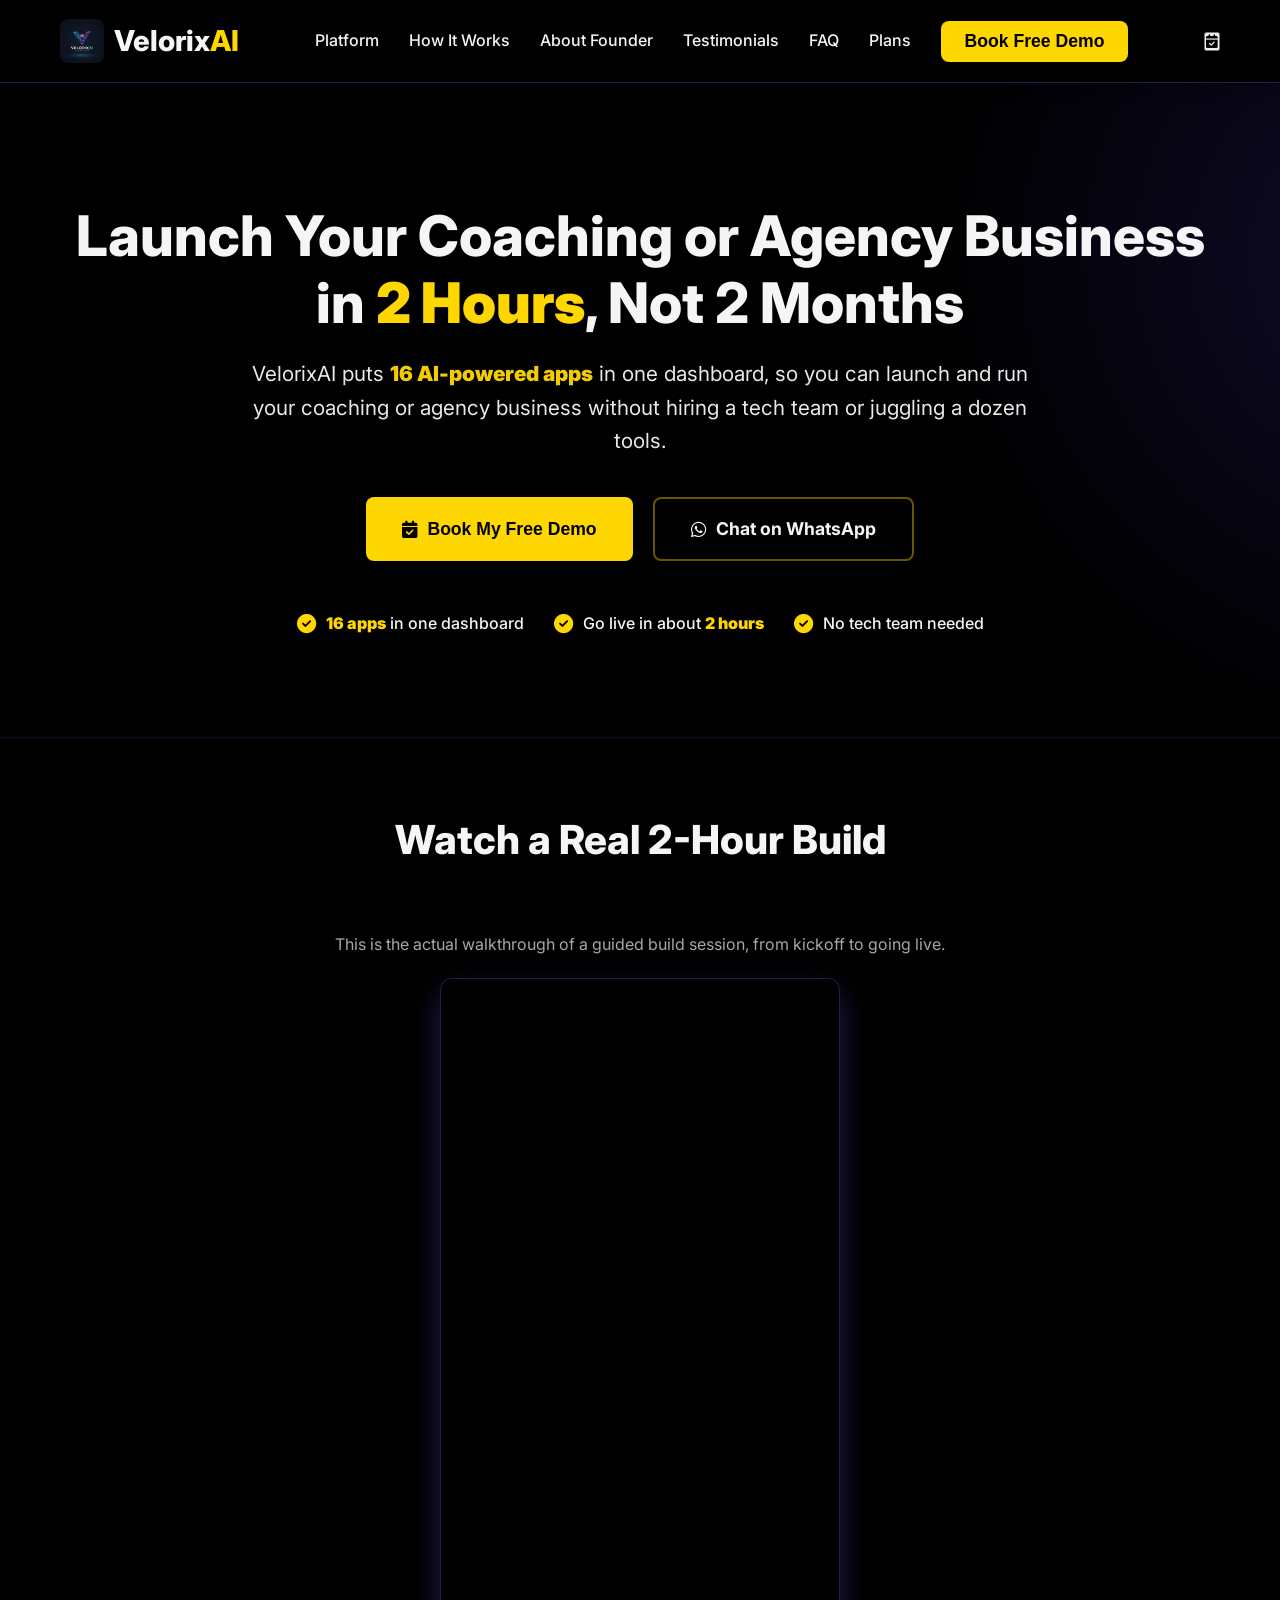
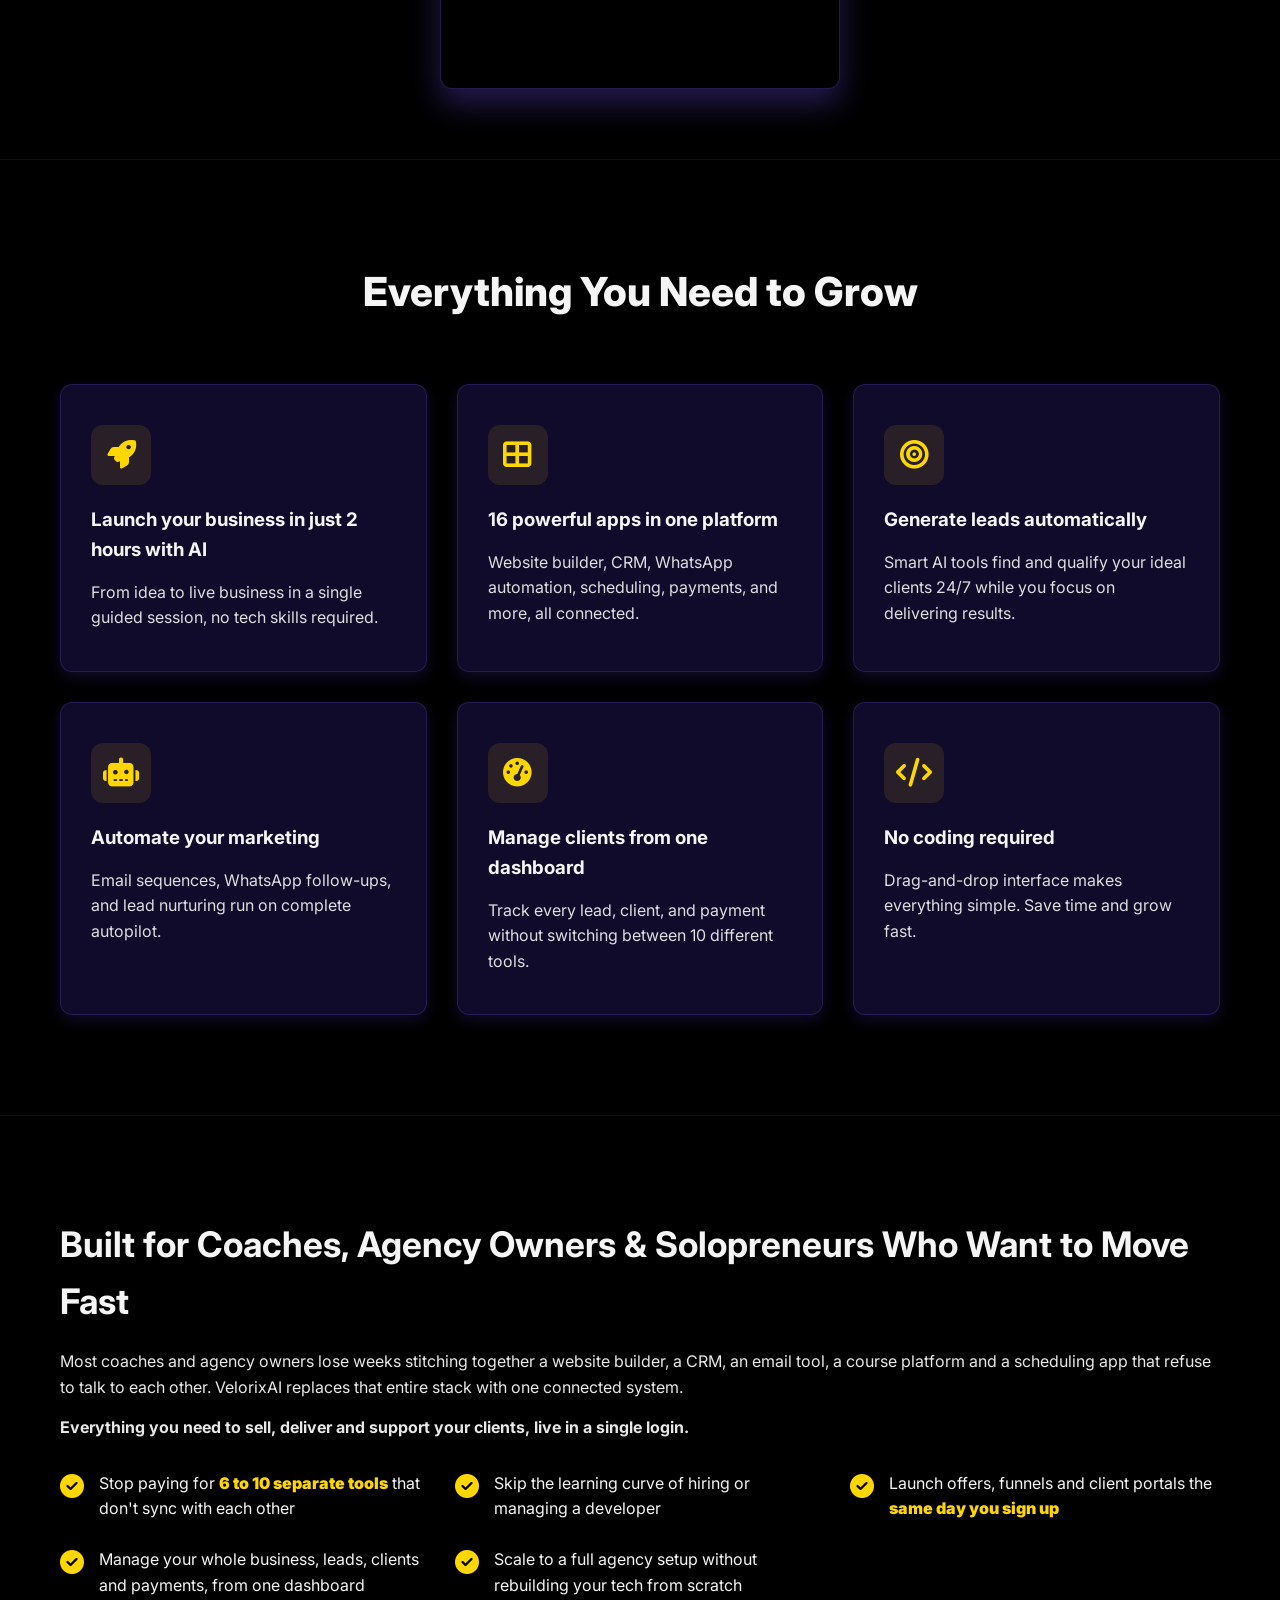
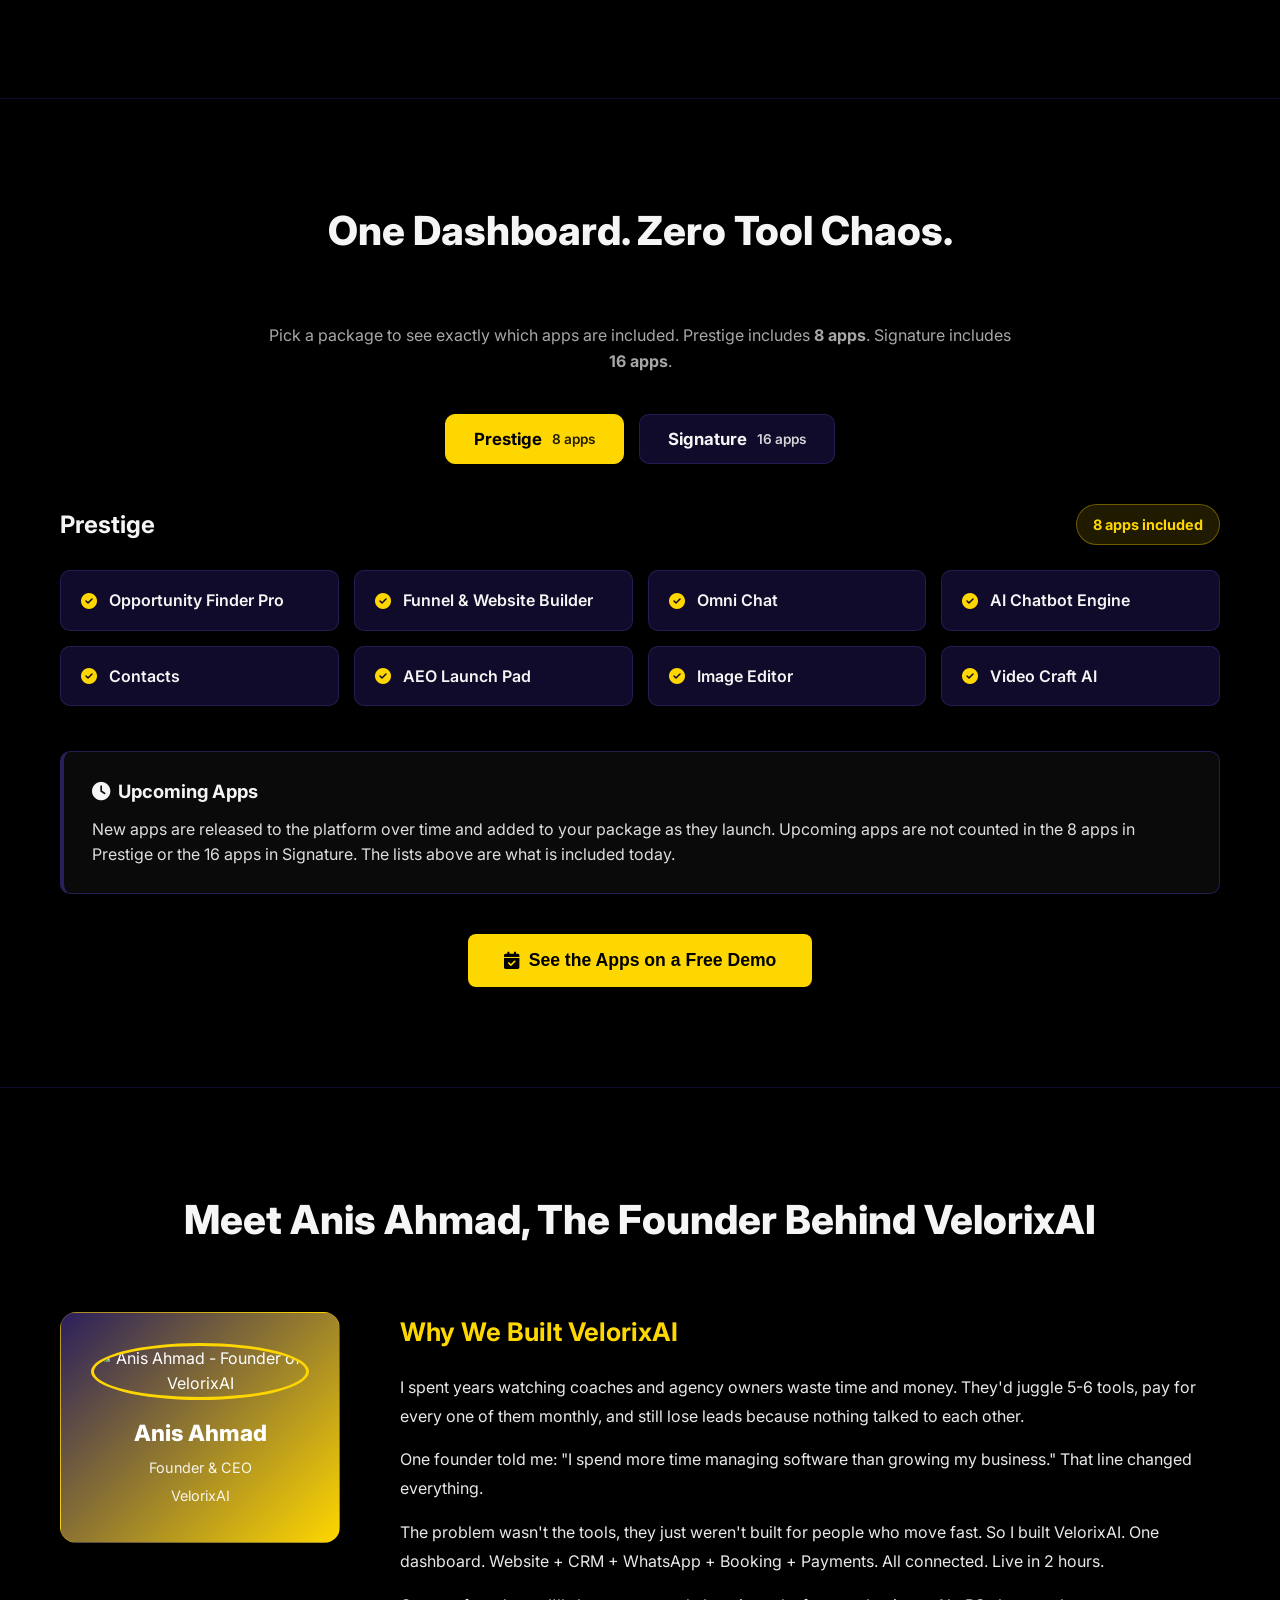
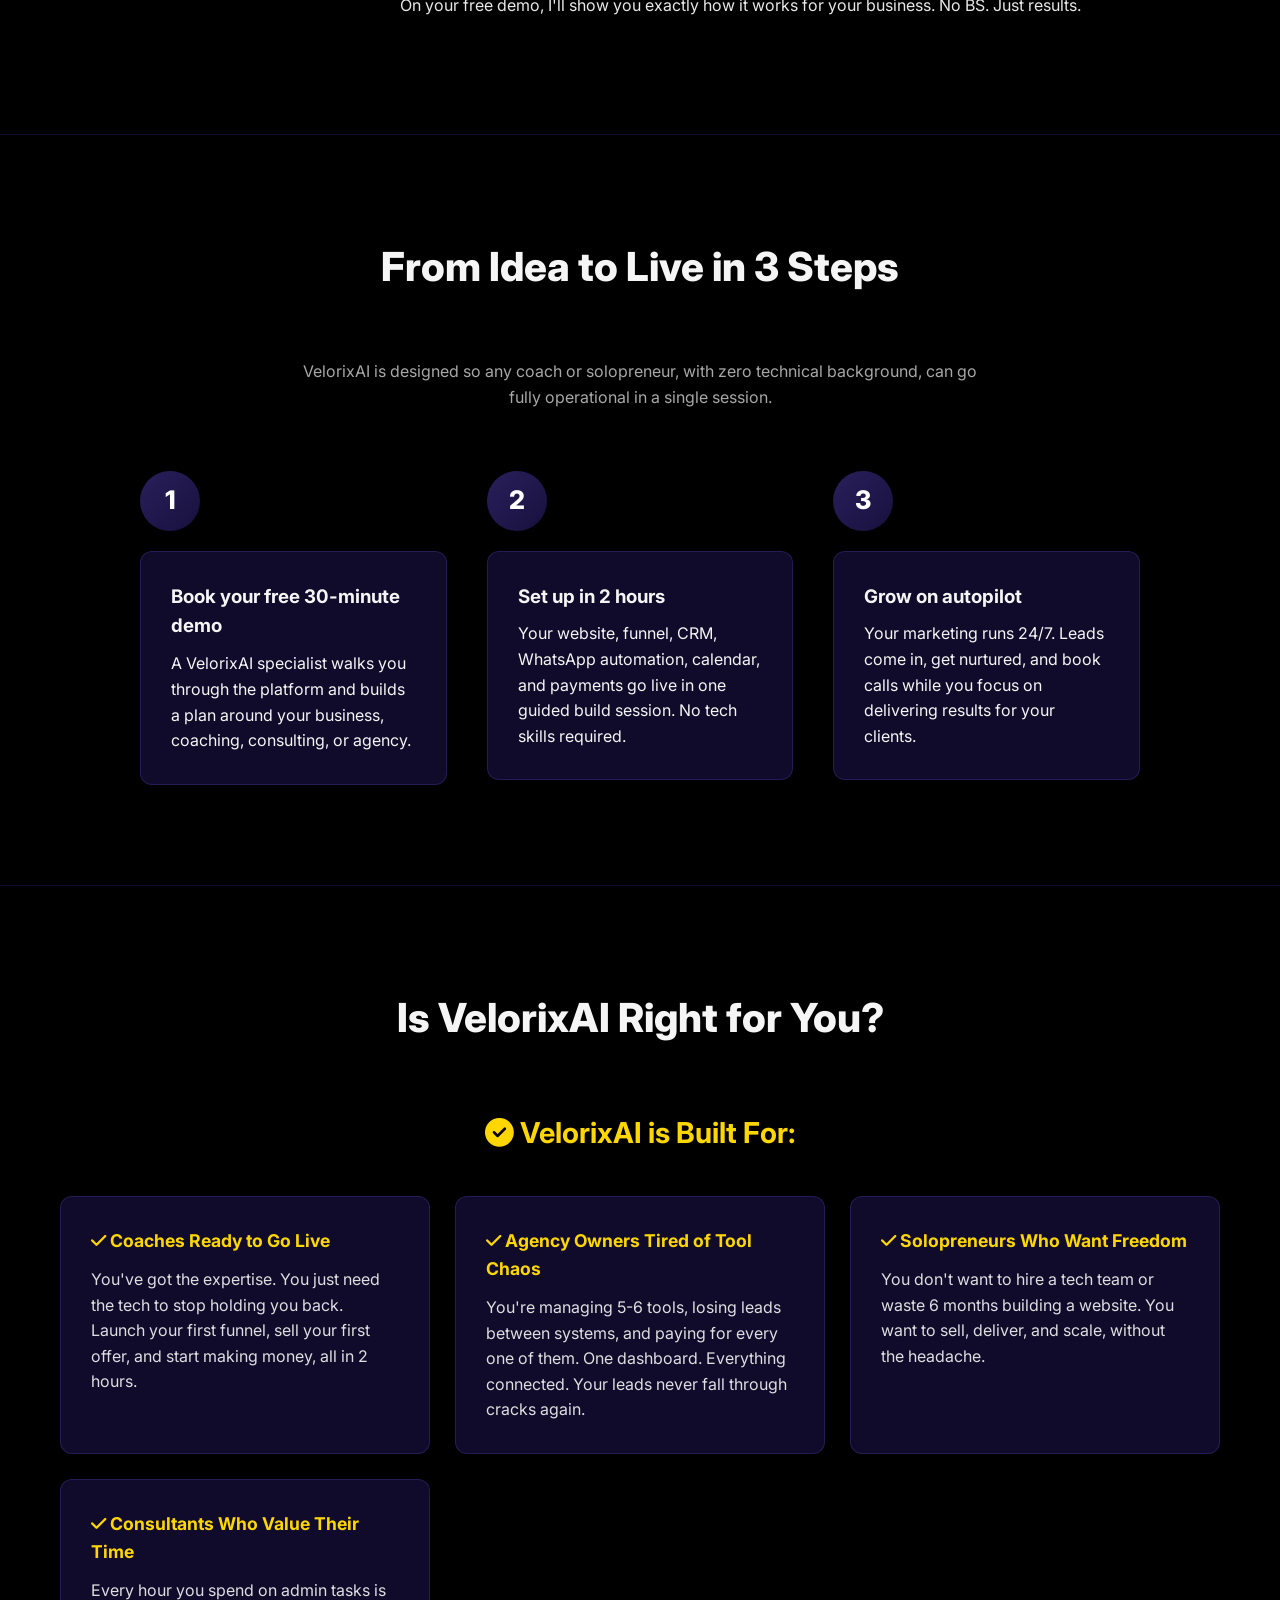
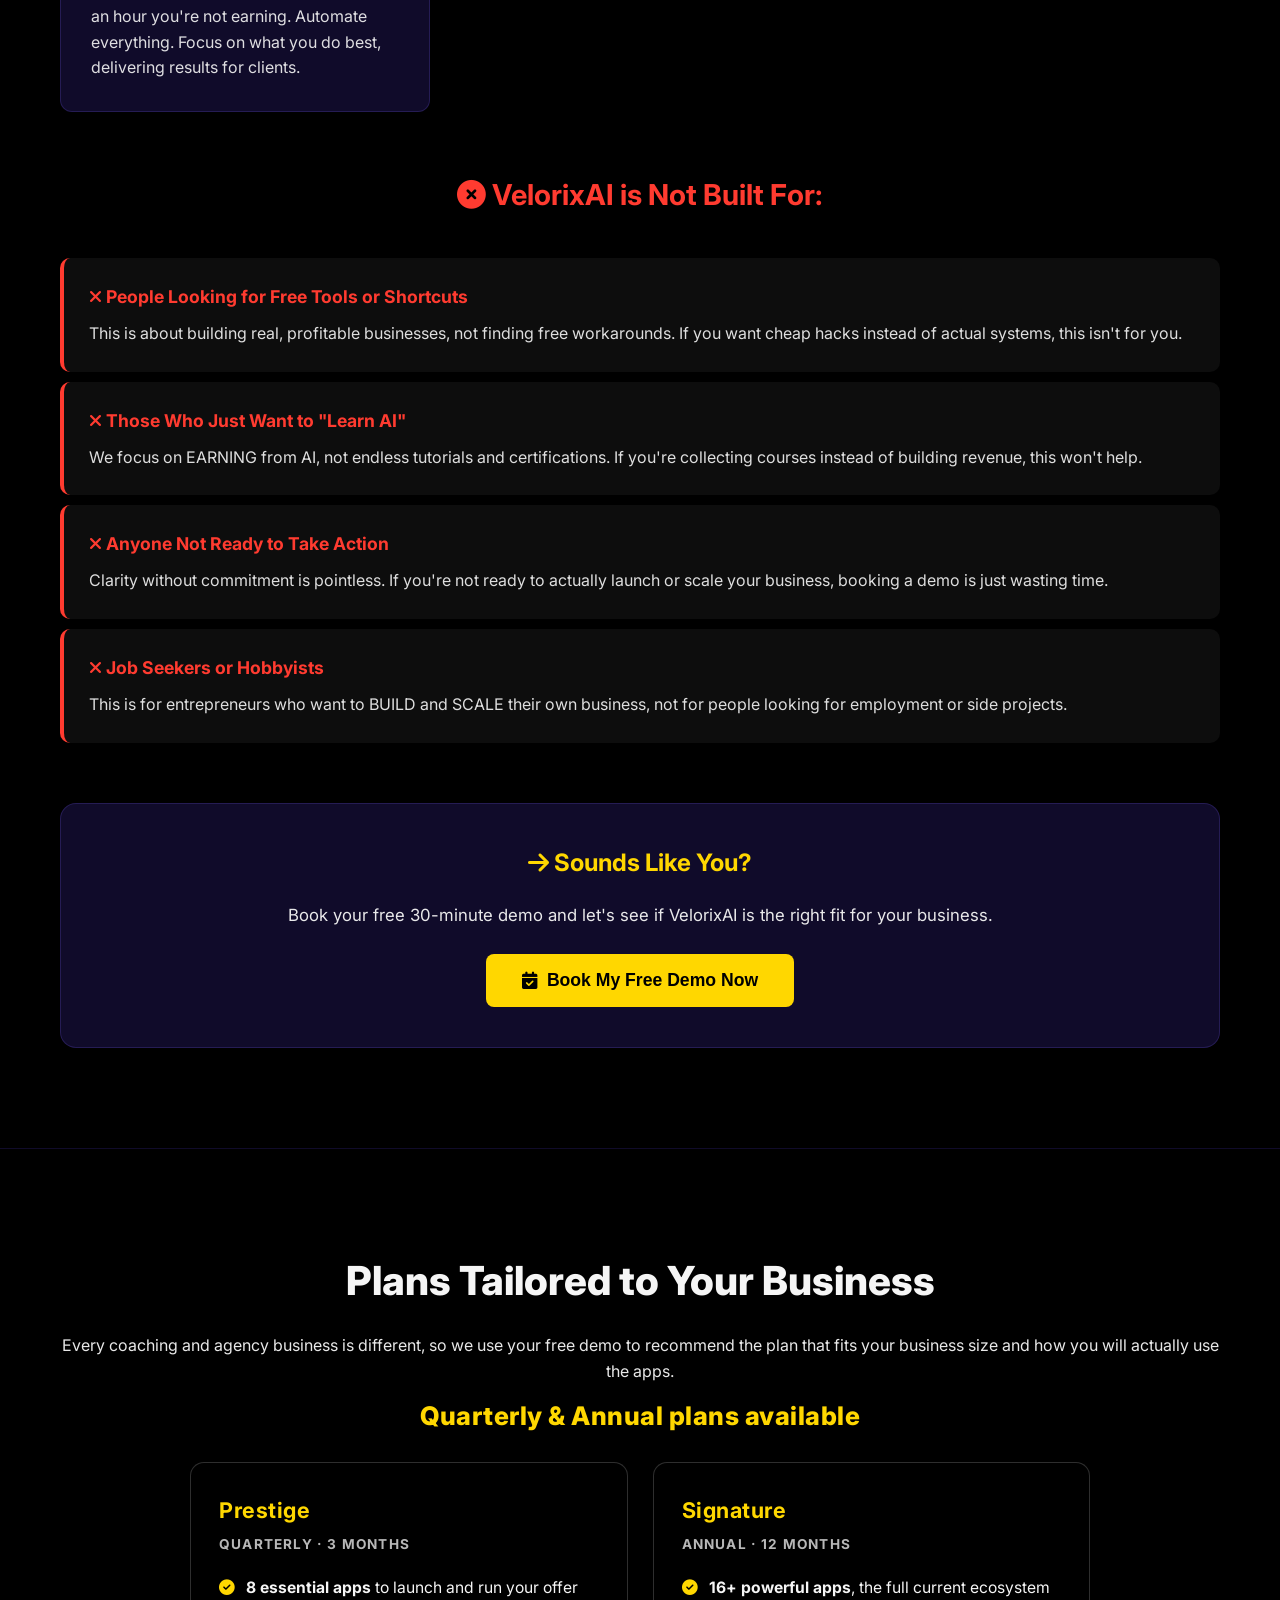
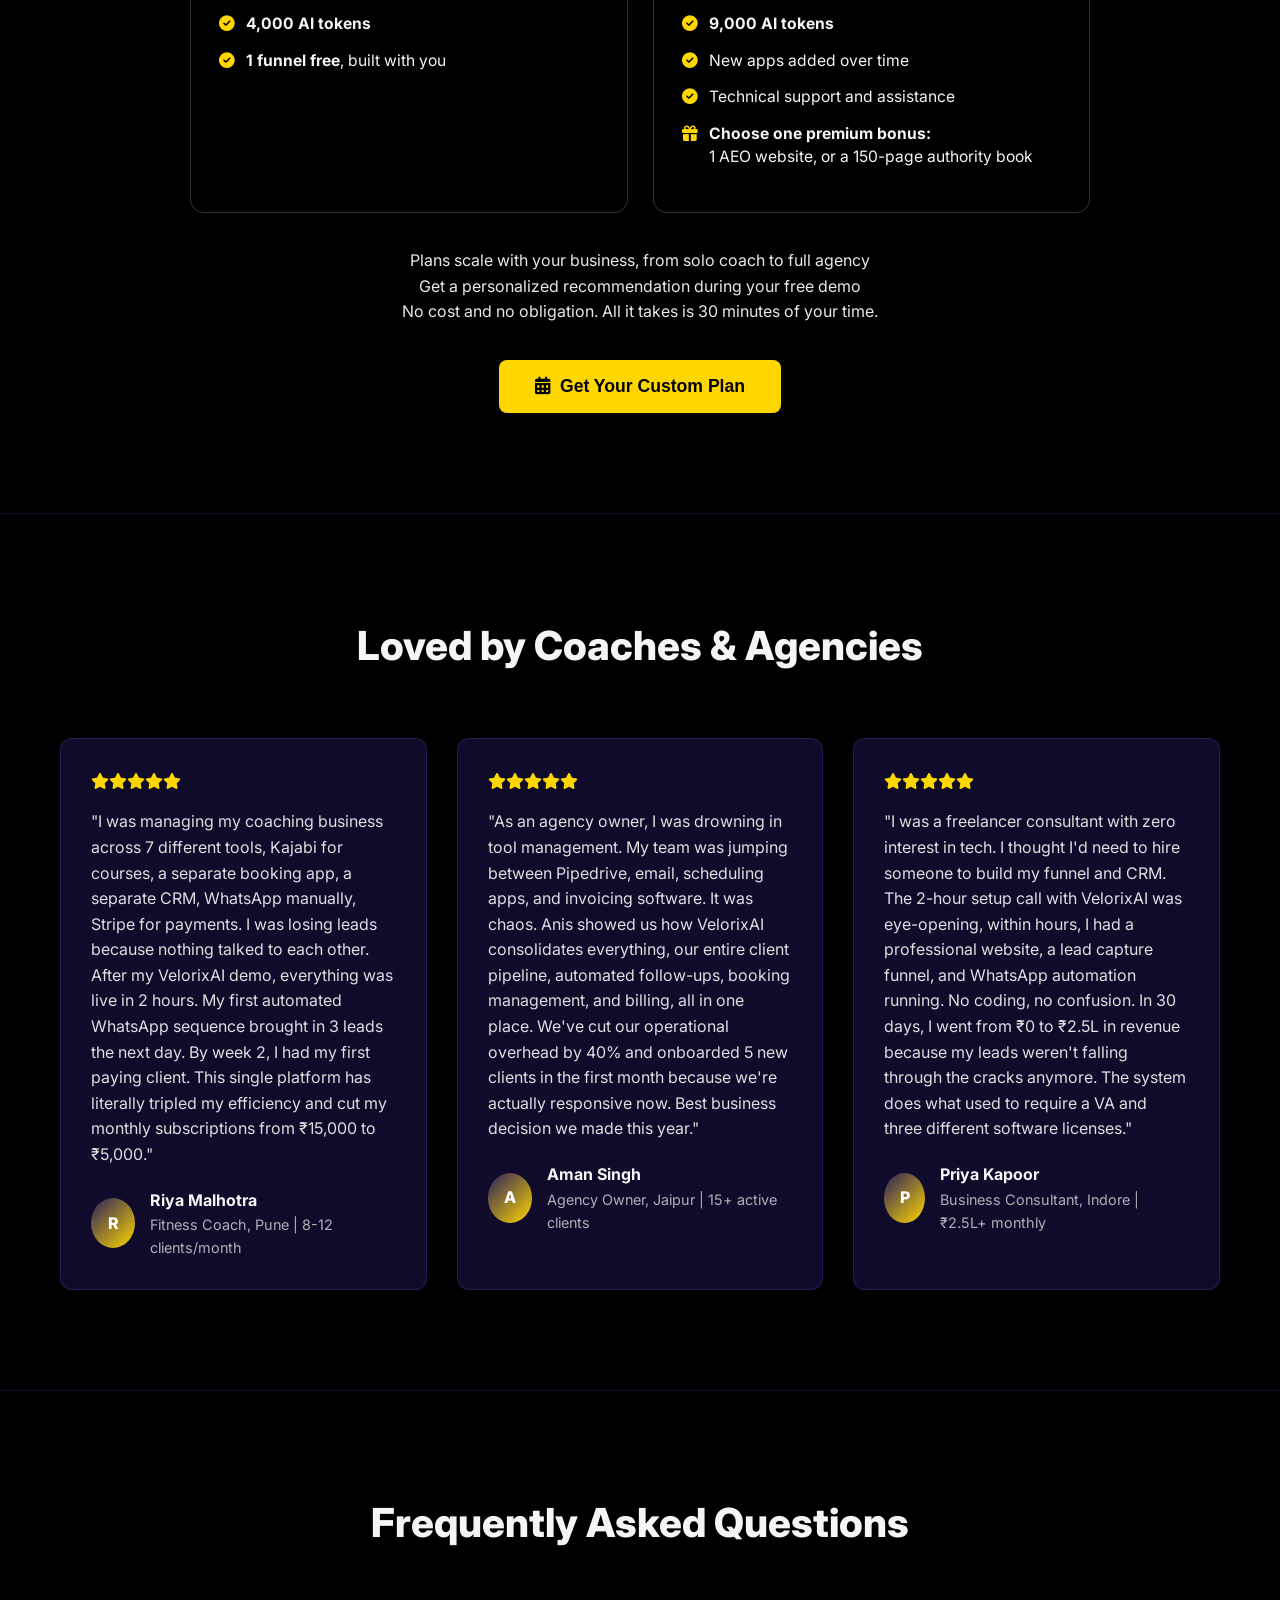
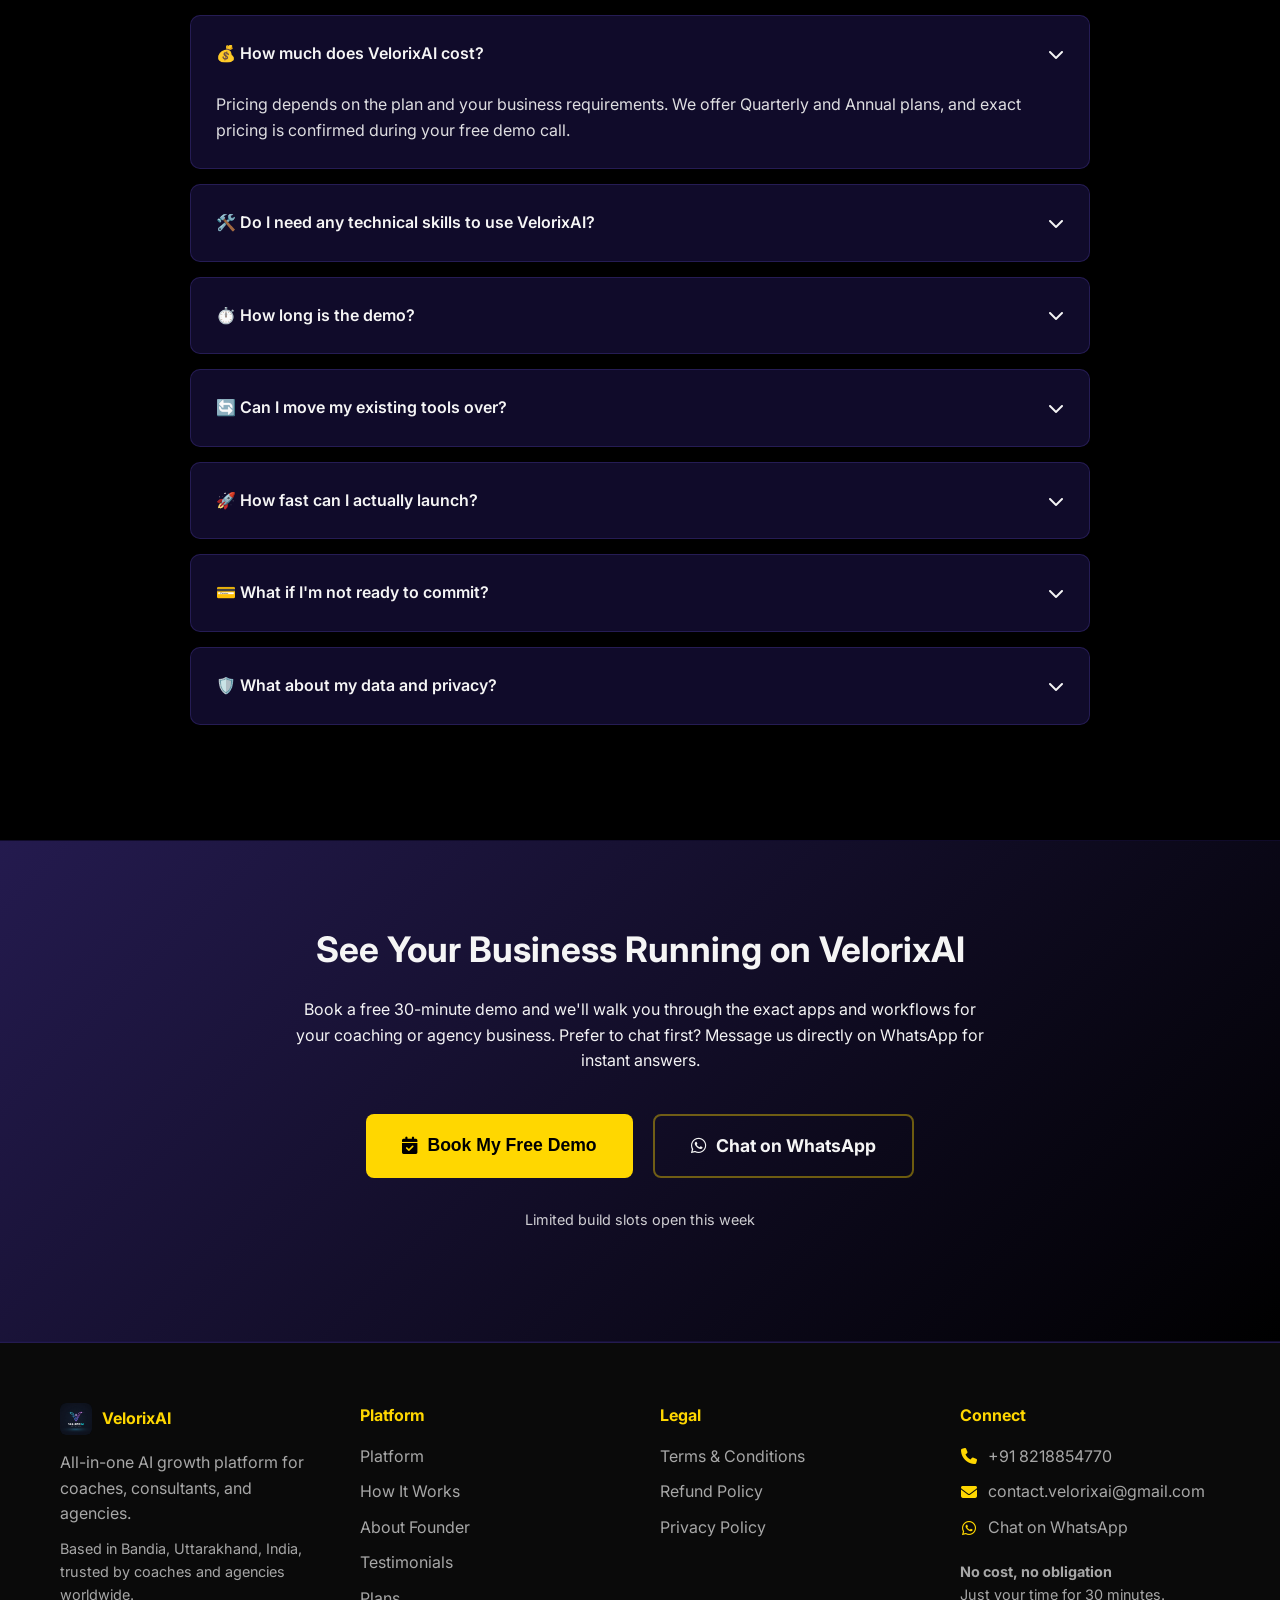
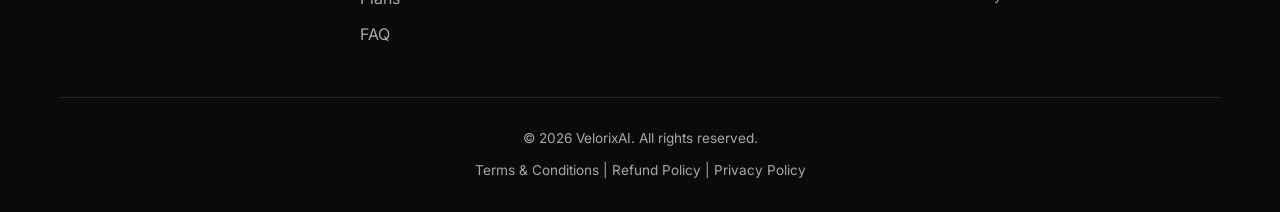
==== commit 1a84d290: "Add files via upload" ====
--- a/index.html
+++ b/index.html
@@ -9,8 +9,8 @@
     <style>
         :root {
             --black: #000000;
-            --navy: #0B1630;          /* deep navy: cards, supporting surfaces */
-            --navy-light: #1B2B52;    /* navy step up: borders, depth */
+            --navy: #17113D;          /* deep indigo: cards, supporting surfaces */
+            --navy-light: #2A1F5C;    /* indigo step up: borders, depth */
             --white: #F5F5F5;
             --gray-light: #f5f5f5;
             --gray: #e0e0e0;
@@ -46,7 +46,7 @@
             top: 0; 
             z-index: 1000; 
             box-shadow: 0 4px 12px rgba(0,0,0,0.3); 
-            border-bottom: 1px solid rgba(27, 43, 82, 0.85);
+            border-bottom: 1px solid rgba(42, 31, 92, 0.85);
         }
         
         .hero { 
@@ -56,7 +56,7 @@
             text-align: center; 
             position: relative; 
             overflow: hidden; 
-            border-bottom: 1px solid rgba(11, 22, 48, 0.7);
+            border-bottom: 1px solid rgba(23, 17, 61, 0.7);
         }
         
         .hero::before { 
@@ -66,7 +66,7 @@
             right: -50%; 
             width: 1000px; 
             height: 1000px; 
-            background: radial-gradient(circle, rgba(11, 22, 48, 0.7) 0%, transparent 70%); 
+            background: radial-gradient(circle, rgba(23, 17, 61, 0.7) 0%, transparent 70%); 
             animation: float 20s infinite ease-in-out; 
         }
         
@@ -165,7 +165,7 @@
             padding: 70px 0; 
             text-align: center; 
             background: rgba(0, 0, 0, 0.5);
-            border-bottom: 1px solid rgba(11, 22, 48, 0.7);
+            border-bottom: 1px solid rgba(23, 17, 61, 0.7);
         }
         
         .video-container { 
@@ -173,11 +173,11 @@
             margin: 20px auto; 
             border-radius: 12px; 
             overflow: hidden; 
-            box-shadow: 0 15px 30px rgba(27, 43, 82, 0.85); 
+            box-shadow: 0 15px 30px rgba(42, 31, 92, 0.85); 
             background: #000; 
             position: relative; 
             aspect-ratio: 16/9; 
-            border: 1px solid rgba(27, 43, 82, 0.85);
+            border: 1px solid rgba(42, 31, 92, 0.85);
         }
         
         .video-placeholder { 
@@ -199,7 +199,7 @@
         .features { 
             padding: 100px 0; 
             background: var(--black);
-            border-bottom: 1px solid rgba(11, 22, 48, 0.7);
+            border-bottom: 1px solid rgba(23, 17, 61, 0.7);
         }
         
         .section-title { 
@@ -217,11 +217,11 @@
         }
         
         .feature-card { 
-            background: rgba(11, 22, 48, 0.7); 
+            background: rgba(23, 17, 61, 0.7); 
             padding: 40px 30px; 
             border-radius: 12px; 
-            box-shadow: 0 5px 15px rgba(11, 22, 48, 0.7); 
-            border: 1px solid rgba(27, 43, 82, 0.85);
+            box-shadow: 0 5px 15px rgba(23, 17, 61, 0.7); 
+            border: 1px solid rgba(42, 31, 92, 0.85);
             color: var(--white);
         }
         
@@ -244,7 +244,7 @@
         .benefits { 
             padding: 100px 0; 
             background: rgba(0, 0, 0, 0.7);
-            border-bottom: 1px solid rgba(11, 22, 48, 0.7);
+            border-bottom: 1px solid rgba(23, 17, 61, 0.7);
         }
         
         .benefits-text h2 { 
@@ -282,7 +282,7 @@
         .services { 
             padding: 100px 0; 
             background: var(--black);
-            border-bottom: 1px solid rgba(11, 22, 48, 0.7);
+            border-bottom: 1px solid rgba(23, 17, 61, 0.7);
         }
         
         .services-grid { 
@@ -292,12 +292,12 @@
         }
         
         .service-card { 
-            background: rgba(11, 22, 48, 0.7); 
+            background: rgba(23, 17, 61, 0.7); 
             padding: 35px; 
             border-radius: 12px; 
-            box-shadow: 0 5px 15px rgba(11, 22, 48, 0.7); 
+            box-shadow: 0 5px 15px rgba(23, 17, 61, 0.7); 
             border-top: 4px solid var(--accent); 
-            border: 1px solid rgba(27, 43, 82, 0.85);
+            border: 1px solid rgba(42, 31, 92, 0.85);
             color: var(--white);
         }
         
@@ -306,7 +306,7 @@
         .about-founder {
             padding: 100px 0;
             background: rgba(0, 0, 0, 0.7);
-            border-bottom: 1px solid rgba(11, 22, 48, 0.7);
+            border-bottom: 1px solid rgba(23, 17, 61, 0.7);
         }
         
         .founder-content {
@@ -317,7 +317,7 @@
         }
         
         .founder-photo {
-            background: linear-gradient(135deg, #1B2B52 0%, var(--accent) 100%);
+            background: linear-gradient(135deg, #2A1F5C 0%, var(--accent) 100%);
             border-radius: 16px;
             padding: 30px;
             text-align: center;
@@ -370,7 +370,7 @@
         .how-it-works { 
             padding: 100px 0; 
             background: rgba(0, 0, 0, 0.7);
-            border-bottom: 1px solid rgba(11, 22, 48, 0.7);
+            border-bottom: 1px solid rgba(23, 17, 61, 0.7);
         }
         
         .steps-container { 
@@ -386,7 +386,7 @@
         .step-number { 
             width: 60px; 
             height: 60px; 
-            background: linear-gradient(135deg, #1B2B52 0%, #0B1630 100%); 
+            background: linear-gradient(135deg, #2A1F5C 0%, #17113D 100%); 
             border-radius: 50%; 
             display: flex; 
             align-items: center; 
@@ -398,11 +398,11 @@
         }
         
         .step-content { 
-            background: rgba(11, 22, 48, 0.7); 
+            background: rgba(23, 17, 61, 0.7); 
             padding: 30px; 
             border-radius: 12px; 
             border-left: 4px solid var(--accent); 
-            border: 1px solid rgba(27, 43, 82, 0.85);
+            border: 1px solid rgba(42, 31, 92, 0.85);
             color: var(--white);
         }
         
@@ -410,9 +410,9 @@
         
         .who-its-for { 
             padding: 100px 0; 
-            background: linear-gradient(135deg, rgba(27, 43, 82, 0.85) 0%, rgba(0, 0, 0, 0.8) 100%);
+            background: linear-gradient(135deg, rgba(42, 31, 92, 0.85) 0%, rgba(0, 0, 0, 0.8) 100%);
             color: white;
-            border-bottom: 1px solid rgba(11, 22, 48, 0.7);
+            border-bottom: 1px solid rgba(23, 17, 61, 0.7);
         }
         
         .who-grid { 
@@ -422,10 +422,10 @@
         }
         
         .who-card { 
-            background: rgba(11, 22, 48, 0.7); 
+            background: rgba(23, 17, 61, 0.7); 
             padding: 30px; 
             border-radius: 12px; 
-            border: 1px solid rgba(27, 43, 82, 0.85);
+            border: 1px solid rgba(42, 31, 92, 0.85);
             color: var(--white);
         }
         
@@ -434,7 +434,7 @@
         .pricing { 
             padding: 100px 0; 
             background: rgba(0, 0, 0, 0.7);
-            border-bottom: 1px solid rgba(11, 22, 48, 0.7);
+            border-bottom: 1px solid rgba(23, 17, 61, 0.7);
         }
         
         .pricing-content { text-align: center; }
@@ -472,7 +472,7 @@
         .testimonials { 
             padding: 100px 0; 
             background: var(--black);
-            border-bottom: 1px solid rgba(11, 22, 48, 0.7);
+            border-bottom: 1px solid rgba(23, 17, 61, 0.7);
         }
         
         .testimonials-grid { 
@@ -482,11 +482,11 @@
         }
         
         .testimonial-card { 
-            background: rgba(11, 22, 48, 0.7); 
+            background: rgba(23, 17, 61, 0.7); 
             padding: 30px; 
             border-radius: 12px; 
             border-left: 5px solid var(--accent); 
-            border: 1px solid rgba(27, 43, 82, 0.85);
+            border: 1px solid rgba(42, 31, 92, 0.85);
             color: var(--white);
         }
         
@@ -497,7 +497,7 @@
             width: 50px; 
             height: 50px; 
             border-radius: 50%; 
-            background: linear-gradient(135deg, #1B2B52 0%, var(--accent) 100%); 
+            background: linear-gradient(135deg, #2A1F5C 0%, var(--accent) 100%); 
             color: white; 
             display: flex; 
             align-items: center; 
@@ -511,7 +511,7 @@
         .faq { 
             padding: 100px 0; 
             background: rgba(0, 0, 0, 0.7);
-            border-bottom: 1px solid rgba(11, 22, 48, 0.7);
+            border-bottom: 1px solid rgba(23, 17, 61, 0.7);
         }
         
         .faq-container { 
@@ -521,10 +521,10 @@
         
         .faq-item { 
             margin-bottom: 15px; 
-            background: rgba(11, 22, 48, 0.7); 
+            background: rgba(23, 17, 61, 0.7); 
             border-radius: 10px; 
             box-shadow: 0 3px 10px rgba(0, 0, 0, 0.3); 
-            border: 1px solid rgba(27, 43, 82, 0.85);
+            border: 1px solid rgba(42, 31, 92, 0.85);
         }
         
         .faq-question { 
@@ -549,11 +549,11 @@
         }
         
         .final-cta { 
-            background: linear-gradient(135deg, rgba(27, 43, 82, 0.85) 0%, rgba(0, 0, 0, 0.9) 100%);
+            background: linear-gradient(135deg, rgba(42, 31, 92, 0.85) 0%, rgba(0, 0, 0, 0.9) 100%);
             color: white; 
             padding: 80px 0; 
             text-align: center; 
-            border-bottom: 1px solid rgba(11, 22, 48, 0.7);
+            border-bottom: 1px solid rgba(23, 17, 61, 0.7);
         }
         
         .final-cta h2 { 
@@ -572,7 +572,7 @@
             background: #0a0a0a; 
             color: white; 
             padding: 60px 0 30px; 
-            border-top: 1px solid rgba(27, 43, 82, 0.85);
+            border-top: 1px solid rgba(42, 31, 92, 0.85);
         }
         
         .footer-content { 
@@ -626,7 +626,7 @@
             width: 100%; 
             position: relative; 
             box-shadow: 0 20px 60px rgba(0, 0, 0, 0.8); 
-            border: 1px solid rgba(27, 43, 82, 0.85); 
+            border: 1px solid rgba(42, 31, 92, 0.85); 
             animation: slideIn 0.3s ease; 
             max-height: 90vh;
             overflow-y: auto;
@@ -680,7 +680,7 @@
         .form-group input{
             width: 100%; 
             padding: 12px 16px; 
-            border: 2px solid rgba(27, 43, 82, 0.85); 
+            border: 2px solid rgba(42, 31, 92, 0.85); 
             border-radius: 8px; 
             font-size: 1rem; 
             outline: none; 
@@ -691,7 +691,7 @@
         
         .form-group input:focus {
             border-color: var(--accent);
-            box-shadow: 0 0 0 3px rgba(27, 43, 82, 0.85);
+            box-shadow: 0 0 0 3px rgba(42, 31, 92, 0.85);
         }
         
         .form-group input::placeholder { 
@@ -738,14 +738,14 @@
         }
         
         .thank-you-card { 
-            background: rgba(11, 22, 48, 0.7); 
+            background: rgba(23, 17, 61, 0.7); 
             border-radius: 20px; 
             padding: 50px 40px; 
             max-width: 560px; 
             width: 100%; 
             text-align: center; 
-            box-shadow: 0 20px 60px rgba(27, 43, 82, 0.85); 
-            border: 1px solid rgba(27, 43, 82, 0.85); 
+            box-shadow: 0 20px 60px rgba(42, 31, 92, 0.85); 
+            border: 1px solid rgba(42, 31, 92, 0.85); 
             color: var(--white);
             margin: auto;
         }
@@ -783,17 +783,17 @@
         
         .divider { 
             border: none; 
-            border-top: 2px solid rgba(27, 43, 82, 0.85); 
+            border-top: 2px solid rgba(42, 31, 92, 0.85); 
             margin: 32px 0; 
         }
         
         .what-next { 
-            background: rgba(11, 22, 48, 0.7); 
+            background: rgba(23, 17, 61, 0.7); 
             border-radius: 12px; 
             padding: 24px; 
             margin-bottom: 32px; 
             text-align: left; 
-            border: 1px solid rgba(27, 43, 82, 0.85);
+            border: 1px solid rgba(42, 31, 92, 0.85);
         }
         
         .what-next h3 { 
@@ -812,7 +812,7 @@
         }
         
         .step-num-ty { 
-            background: linear-gradient(135deg, #1B2B52 0%, #0B1630 100%); 
+            background: linear-gradient(135deg, #2A1F5C 0%, #17113D 100%); 
             color: #fff; 
             border-radius: 50%; 
             width: 32px; 
@@ -885,11 +885,11 @@
         }
         
         .back-btn { 
-            background: rgba(27, 43, 82, 0.85); 
+            background: rgba(42, 31, 92, 0.85); 
             color: var(--accent); 
             padding: 12px 24px; 
             border-radius: 8px; 
-            border: 1px solid rgba(27, 43, 82, 0.85); 
+            border: 1px solid rgba(42, 31, 92, 0.85); 
             cursor: pointer; 
             font-weight: 600; 
             margin-top: 20px; 
@@ -918,8 +918,8 @@
             padding: 60px 50px;
             max-width: 900px;
             margin: 0 auto;
-            box-shadow: 0 20px 60px rgba(27, 43, 82, 0.85);
-            border: 1px solid rgba(27, 43, 82, 0.85);
+            box-shadow: 0 20px 60px rgba(42, 31, 92, 0.85);
+            border: 1px solid rgba(42, 31, 92, 0.85);
             color: var(--white);
         }
         
@@ -997,7 +997,7 @@
             padding: 12px 15px; 
             z-index: 999; 
             box-shadow: 0 -4px 12px rgba(0, 0, 0, 0.3); 
-            border-top: 1px solid rgba(27, 43, 82, 0.85);
+            border-top: 1px solid rgba(42, 31, 92, 0.85);
         }
         
         .mobile-cta .btn { 
@@ -1027,7 +1027,7 @@
 
         /* PACKAGE TABS / APP ECOSYSTEM */
         .pkg-tabs { display:flex; gap:15px; justify-content:center; flex-wrap:wrap; margin-bottom:40px; }
-        .pkg-tab { background:rgba(11, 22, 48, 0.7); border:1px solid rgba(27, 43, 82, 0.85); color:var(--white); padding:14px 28px; border-radius:10px; font-family:inherit; font-size:1.05rem; font-weight:700; cursor:pointer; display:inline-flex; align-items:center; gap:10px; transition:all .3s; }
+        .pkg-tab { background:rgba(23, 17, 61, 0.7); border:1px solid rgba(42, 31, 92, 0.85); color:var(--white); padding:14px 28px; border-radius:10px; font-family:inherit; font-size:1.05rem; font-weight:700; cursor:pointer; display:inline-flex; align-items:center; gap:10px; transition:all .3s; }
         .pkg-tab:hover { border-color:rgba(255,215,0,0.5); }
         .pkg-tab.active { background:var(--accent); color:var(--black); border-color:var(--accent); }
         .pkg-tab-count { font-size:0.85rem; font-weight:600; opacity:0.85; white-space:nowrap; }
@@ -1037,15 +1037,15 @@
         .pkg-panel-head h3 { color: var(--white); font-size:1.5rem; }
         .pkg-badge { background:rgba(255,215,0,0.12); border:1px solid rgba(255,215,0,0.35); color:var(--accent); padding:8px 16px; border-radius:999px; font-weight:700; font-size:0.9rem; white-space:nowrap; }
         .app-grid { display:grid; grid-template-columns:repeat(auto-fit, minmax(250px, 1fr)); gap:15px; }
-        .app-item { background:rgba(11, 22, 48, 0.7); border:1px solid rgba(27, 43, 82, 0.85); border-radius:10px; padding:18px 20px; display:flex; align-items:center; gap:12px; color:var(--white); font-weight:600; line-height:1.4; }
+        .app-item { background:rgba(23, 17, 61, 0.7); border:1px solid rgba(42, 31, 92, 0.85); border-radius:10px; padding:18px 20px; display:flex; align-items:center; gap:12px; color:var(--white); font-weight:600; line-height:1.4; }
         .app-item i { color:var(--accent); flex-shrink:0; }
-        .upcoming-block { margin-top:45px; background:rgba(255,255,255,0.04); border:1px solid rgba(27, 43, 82, 0.85); border-left:4px solid var(--navy-light); border-radius:10px; padding:25px 28px; }
+        .upcoming-block { margin-top:45px; background:rgba(255,255,255,0.04); border:1px solid rgba(42, 31, 92, 0.85); border-left:4px solid var(--navy-light); border-radius:10px; padding:25px 28px; }
         .upcoming-block h4 { color: var(--white); margin-bottom:10px; font-size:1.15rem; }
         .upcoming-block p { color:var(--white); opacity:0.9; }
         .nowrap { white-space:nowrap; }
 
         /* VERTICAL (SHORTS) VIDEO */
-        .video-shorts { max-width:400px; aspect-ratio:9/16; margin:20px auto 0; border-radius:12px; overflow:hidden; background:#000; border:1px solid rgba(27, 43, 82, 0.85); box-shadow:0 15px 30px rgba(27, 43, 82, 0.85); }
+        .video-shorts { max-width:400px; aspect-ratio:9/16; margin:20px auto 0; border-radius:12px; overflow:hidden; background:#000; border:1px solid rgba(42, 31, 92, 0.85); box-shadow:0 15px 30px rgba(42, 31, 92, 0.85); }
         .video-shorts iframe { width:100%; height:100%; display:block; border:0; }
 
         /* CONTACT ROWS + THANK YOU EXTRAS */
@@ -1424,7 +1424,7 @@
         <div class="benefits-list">
             <div class="benefit-item">
                 <i class="fas fa-check-circle"></i>
-                <p>Stop paying for <span class="highlight-yellow">6–10 separate tools</span> that don't sync with each other</p>
+                <p>Stop paying for <span class="highlight-yellow">6 to 10 separate tools</span> that don't sync with each other</p>
             </div>
             <div class="benefit-item">
                 <i class="fas fa-check-circle"></i>
@@ -1571,7 +1571,7 @@
 </section>
 
 <!-- WHO IS THIS FOR / NOT FOR -->
-<section class="who-its-for" style="background: rgba(0, 0, 0, 0.7); padding: 100px 0; border-bottom: 1px solid rgba(11, 22, 48, 0.7);">
+<section class="who-its-for" style="background: rgba(0, 0, 0, 0.7); padding: 100px 0; border-bottom: 1px solid rgba(23, 17, 61, 0.7);">
     <div class="container">
         <h2 class="section-title">Is VelorixAI Right for You?</h2>
         
@@ -1582,7 +1582,7 @@
             </h3>
             
             <div style="display: grid; grid-template-columns: repeat(auto-fit, minmax(280px, 1fr)); gap: 25px;">
-                <div style="background: rgba(11, 22, 48, 0.7); padding: 30px; border-radius: 12px; border-left: 5px solid var(--accent); border: 1px solid rgba(27, 43, 82, 0.85);">
+                <div style="background: rgba(23, 17, 61, 0.7); padding: 30px; border-radius: 12px; border-left: 5px solid var(--accent); border: 1px solid rgba(42, 31, 92, 0.85);">
                     <h4 style="color: var(--accent); margin-bottom: 12px; font-size: 1.1rem;">
                         <i class="fas fa-check"></i> Coaches Ready to Go Live
                     </h4>
@@ -1591,7 +1591,7 @@
                     </p>
                 </div>
                 
-                <div style="background: rgba(11, 22, 48, 0.7); padding: 30px; border-radius: 12px; border-left: 5px solid var(--accent); border: 1px solid rgba(27, 43, 82, 0.85);">
+                <div style="background: rgba(23, 17, 61, 0.7); padding: 30px; border-radius: 12px; border-left: 5px solid var(--accent); border: 1px solid rgba(42, 31, 92, 0.85);">
                     <h4 style="color: var(--accent); margin-bottom: 12px; font-size: 1.1rem;">
                         <i class="fas fa-check"></i> Agency Owners Tired of Tool Chaos
                     </h4>
@@ -1600,7 +1600,7 @@
                     </p>
                 </div>
                 
-                <div style="background: rgba(11, 22, 48, 0.7); padding: 30px; border-radius: 12px; border-left: 5px solid var(--accent); border: 1px solid rgba(27, 43, 82, 0.85);">
+                <div style="background: rgba(23, 17, 61, 0.7); padding: 30px; border-radius: 12px; border-left: 5px solid var(--accent); border: 1px solid rgba(42, 31, 92, 0.85);">
                     <h4 style="color: var(--accent); margin-bottom: 12px; font-size: 1.1rem;">
                         <i class="fas fa-check"></i> Solopreneurs Who Want Freedom
                     </h4>
@@ -1609,7 +1609,7 @@
                     </p>
                 </div>
                 
-                <div style="background: rgba(11, 22, 48, 0.7); padding: 30px; border-radius: 12px; border-left: 5px solid var(--accent); border: 1px solid rgba(27, 43, 82, 0.85);">
+                <div style="background: rgba(23, 17, 61, 0.7); padding: 30px; border-radius: 12px; border-left: 5px solid var(--accent); border: 1px solid rgba(42, 31, 92, 0.85);">
                     <h4 style="color: var(--accent); margin-bottom: 12px; font-size: 1.1rem;">
                         <i class="fas fa-check"></i> Consultants Who Value Their Time
                     </h4>
@@ -1662,7 +1662,7 @@
         </div>
         
         <!-- BOTTOM CTA -->
-        <div style="text-align: center; margin-top: 60px; padding: 40px; background: rgba(11, 22, 48, 0.7); border-radius: 16px; border: 1px solid rgba(27, 43, 82, 0.85);">
+        <div style="text-align: center; margin-top: 60px; padding: 40px; background: rgba(23, 17, 61, 0.7); border-radius: 16px; border: 1px solid rgba(42, 31, 92, 0.85);">
             <h3 style="color: var(--accent); margin-bottom: 20px; font-size: 1.5rem;">
                 <i class="fas fa-arrow-right"></i> Sounds Like You?
             </h3>
@@ -1959,7 +1959,7 @@
         } else if (type === 'refund') {
             document.getElementById('refundPage').classList.remove('active');
         }
-        document.body.style.overflow = 'auto';
+        document.body.style.overflow = '';
     }
     
     // ---------------------------------------------------------------
@@ -2063,7 +2063,7 @@
 
     function closeThankYou() {
         document.getElementById('thankYouPage').classList.remove('active');
-        document.body.style.overflow = 'auto';
+        document.body.style.overflow = '';
     }
 
     // Package tabs
@@ -2104,7 +2104,7 @@
             document.getElementById('privacyPolicyPage').classList.remove('active');
             document.getElementById('termsPage').classList.remove('active');
             document.getElementById('refundPage').classList.remove('active');
-            document.body.style.overflow = 'auto';
+            document.body.style.overflow = '';
         }
     });
     
@@ -2119,7 +2119,7 @@
         // Policy pages
         if (event.target.classList.contains('policy-page')) {
             event.target.classList.remove('active');
-            document.body.style.overflow = 'auto';
+            document.body.style.overflow = '';
         }
     });
     
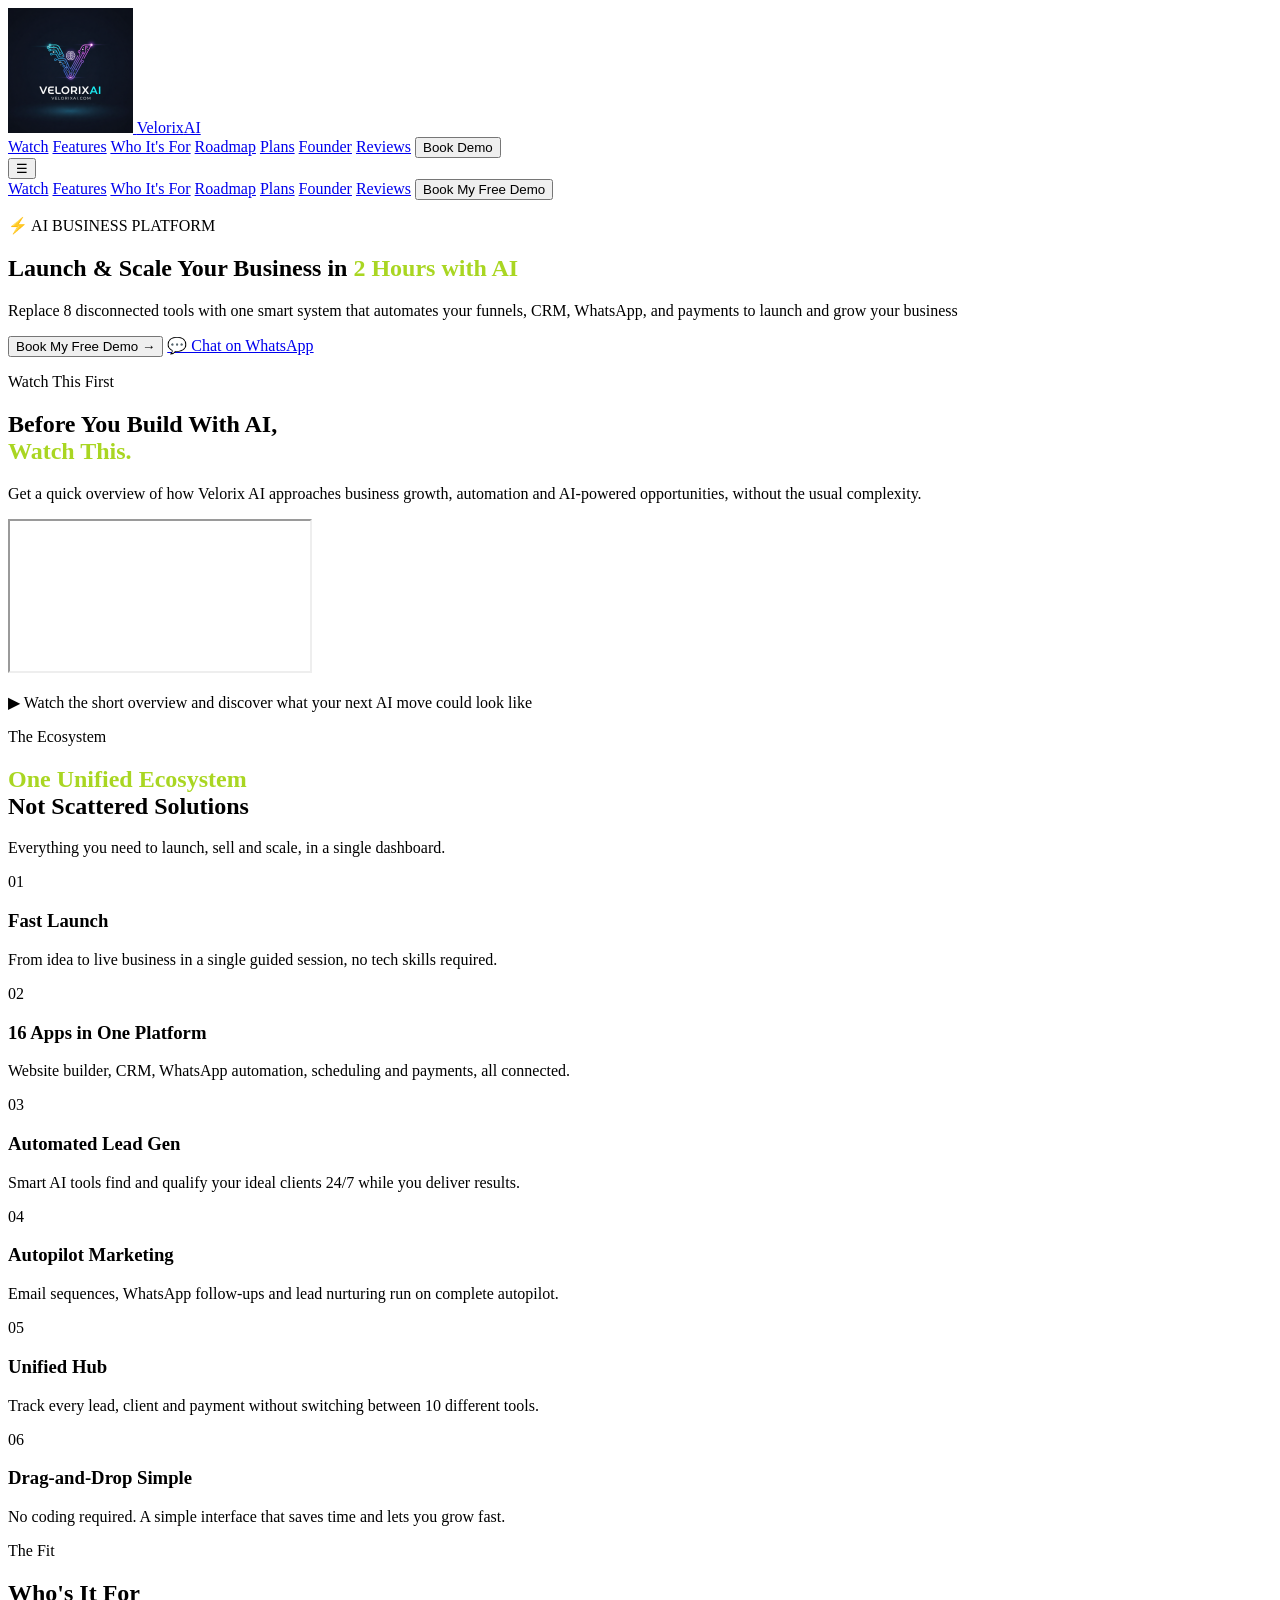
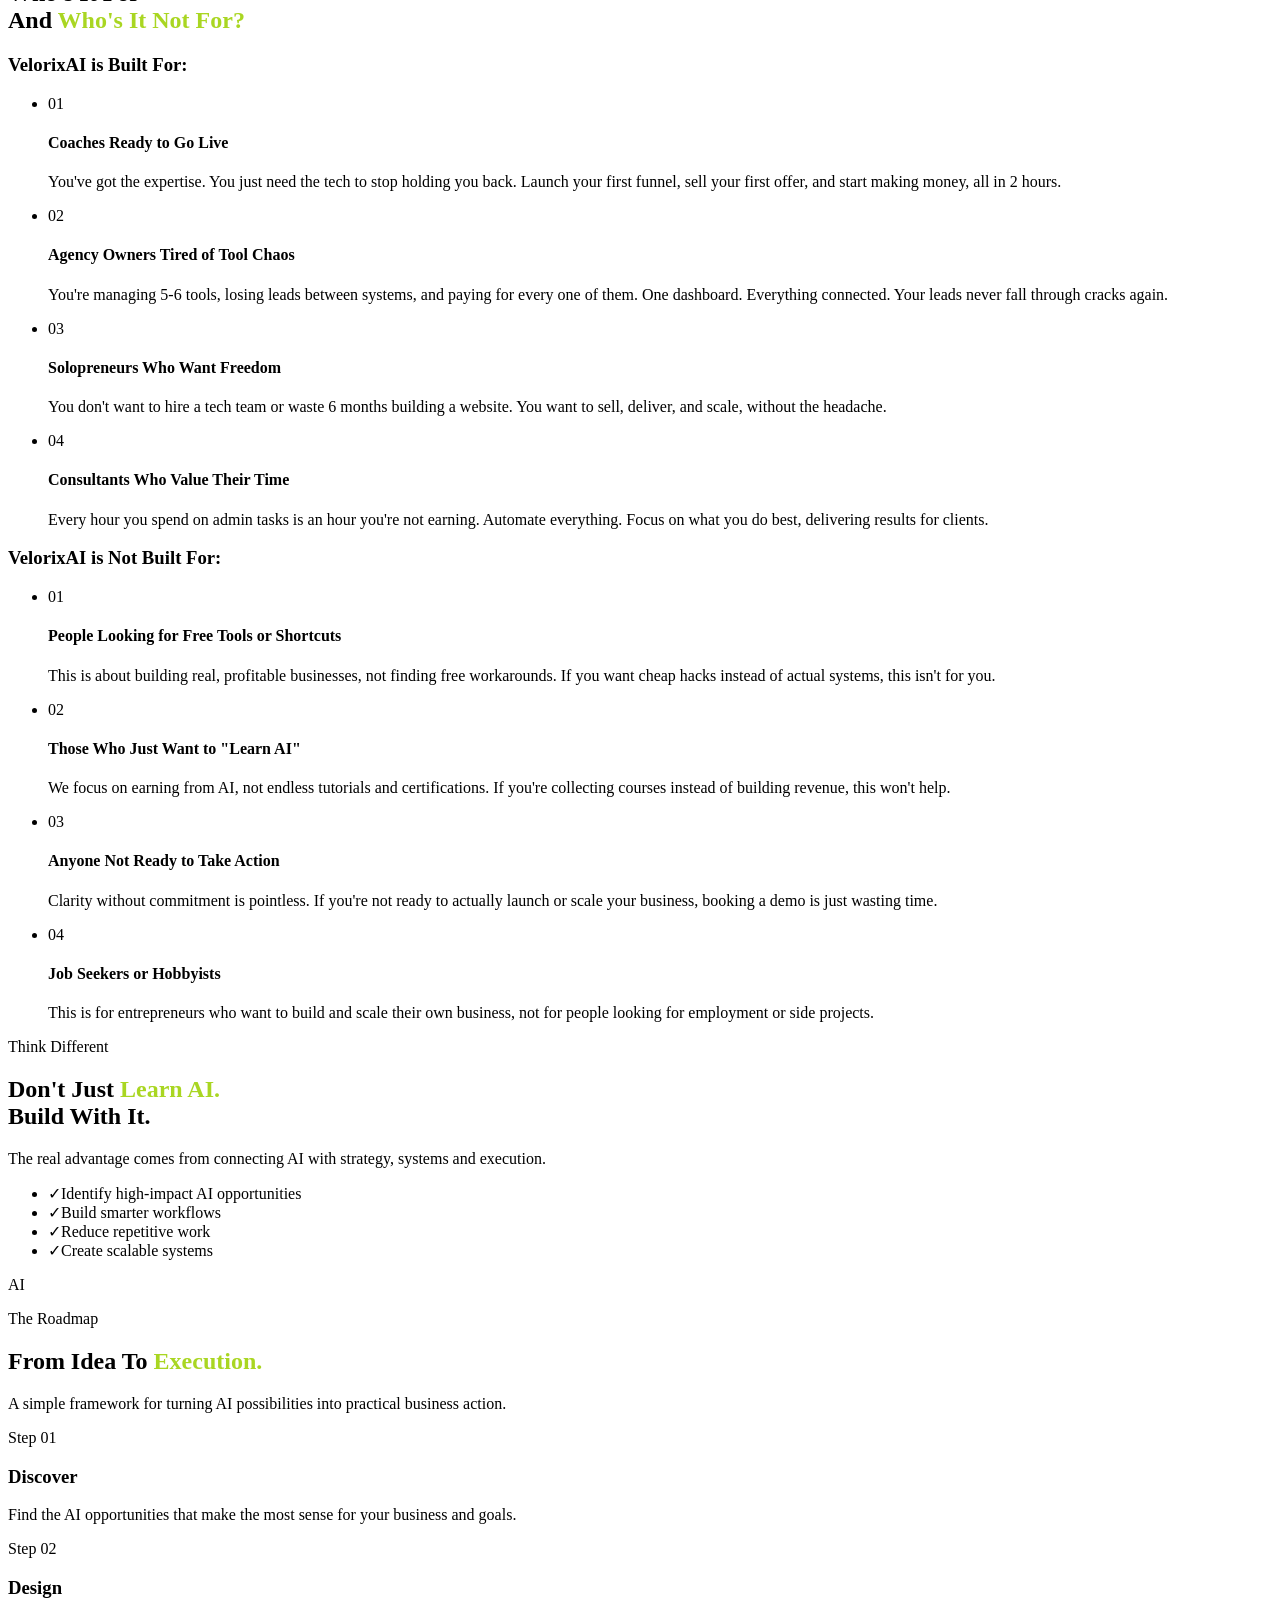
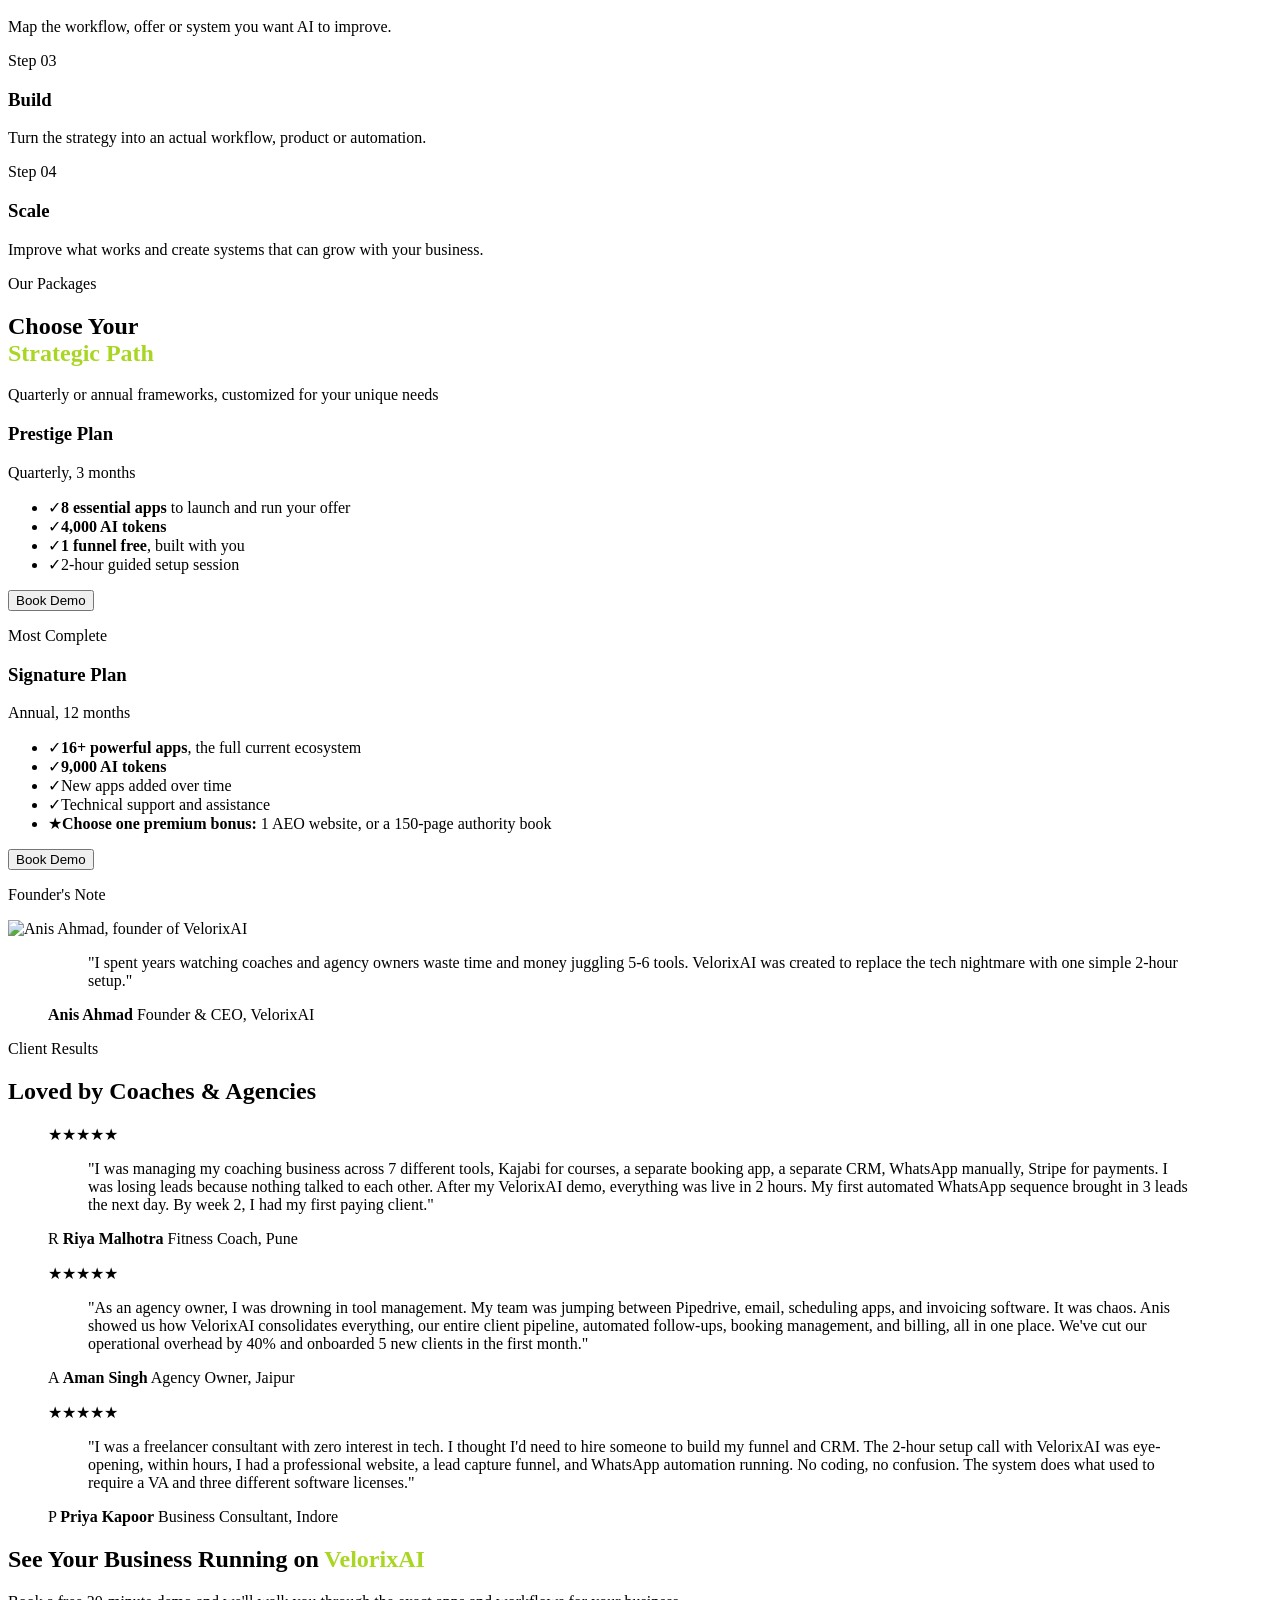
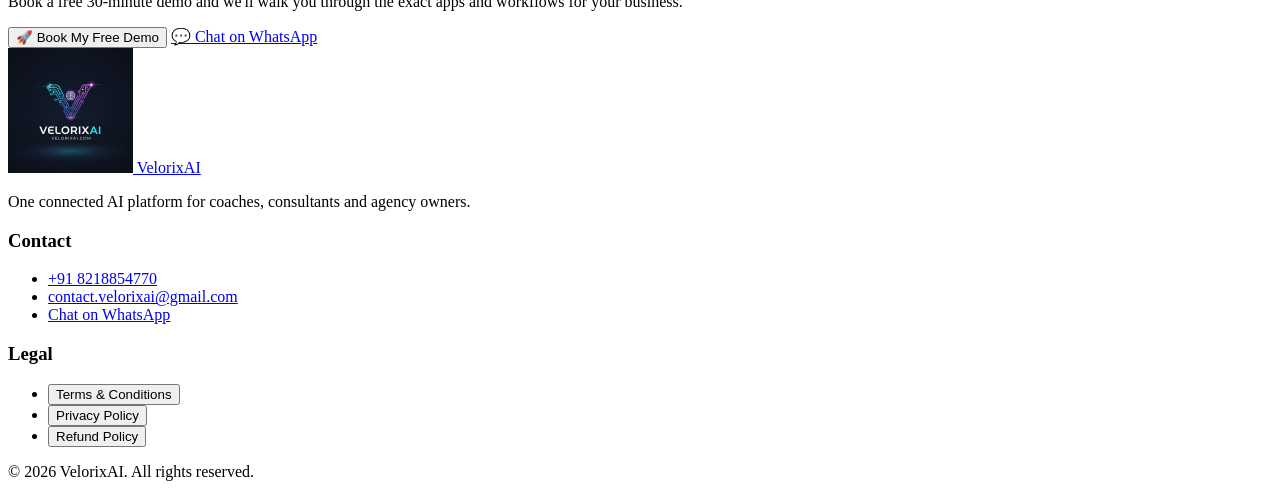
==== commit 319d8493: "Add files via upload" ====
--- a/index.html
+++ b/index.html
@@ -1,2130 +1,857 @@
 <!DOCTYPE html>
 <html lang="en">
 <head>
-    <meta charset="UTF-8">
-    <meta name="viewport" content="width=device-width, initial-scale=1.0">
-    <title>VelorixAI, Launch Your Coaching or Agency Business in 2 Hours</title>
-    <link rel="stylesheet" href="https://cdnjs.cloudflare.com/ajax/libs/font-awesome/6.4.0/css/all.min.css">
-    <link href="https://fonts.googleapis.com/css2?family=Inter:wght@300;400;500;600;700;800&display=swap" rel="stylesheet">
-    <style>
-        :root {
-            --black: #000000;
-            --navy: #17113D;          /* deep indigo: cards, supporting surfaces */
-            --navy-light: #2A1F5C;    /* indigo step up: borders, depth */
-            --white: #F5F5F5;
-            --gray-light: #f5f5f5;
-            --gray: #e0e0e0;
-            --gray-dark: #A7A7A7;
-            --text-light: #F5F5F5;
-            --text-dark: #212529;
-            --accent: #FFD700;
-            --whatsapp: #25D366;
-        }
-        
-        * { margin: 0; padding: 0; box-sizing: border-box; }
-        html { scroll-behavior: smooth; }
-        body { 
-            font-family: 'Inter', sans-serif; 
-            color: var(--text-light); 
-            line-height: 1.6; 
-            background-color: var(--black); 
-        }
-        
-        .container { width:100%; max-width:1200px; margin:0 auto; padding:0 20px; }
-        .navbar { display:flex; justify-content:space-between; align-items:center; gap:20px; }
-        .logo { display:flex; align-items:center; gap:10px; font-size:1.8rem; font-weight:800; color:var(--white); text-decoration:none; }
-        .logo-img { width:44px; height:44px; border-radius:8px; object-fit:contain; background:var(--black); display:block; }
-        .nav-links { display:flex; gap:30px; align-items:center; }
-        .nav-links a { color:var(--white); text-decoration:none; font-weight:500; transition:all .3s; }
-        .nav-links a:hover { color:var(--accent); }
-        
-        nav { 
-            background-color: var(--black); 
-            color: var(--white); 
-            padding: 18px 0; 
-            position: sticky; 
-            top: 0; 
-            z-index: 1000; 
-            box-shadow: 0 4px 12px rgba(0,0,0,0.3); 
-            border-bottom: 1px solid rgba(42, 31, 92, 0.85);
-        }
-        
-        .hero { 
-            background: linear-gradient(135deg, var(--black) 0%, rgba(0, 0, 0, 0.95) 100%);
-            color: var(--text-light); 
-            padding: 120px 0 100px; 
-            text-align: center; 
-            position: relative; 
-            overflow: hidden; 
-            border-bottom: 1px solid rgba(23, 17, 61, 0.7);
-        }
-        
-        .hero::before { 
-            content: ''; 
-            position: absolute; 
-            top: -50%; 
-            right: -50%; 
-            width: 1000px; 
-            height: 1000px; 
-            background: radial-gradient(circle, rgba(23, 17, 61, 0.7) 0%, transparent 70%); 
-            animation: float 20s infinite ease-in-out; 
-        }
-        
-        @keyframes float { 
-            0%,100%{ transform:translate(0,0); } 
-            50%{ transform:translate(30px,-30px); } 
-        }
-        
-        .hero-content { position: relative; z-index: 1; }
-        
-        .hero h1 { 
-            font-size: 3.5rem; 
-            font-weight: 800; 
-            line-height: 1.2; 
-            margin-bottom: 20px; 
-            color: var(--white);
-        }
-        
-        .highlight-yellow { 
-            color: var(--accent); 
-            font-weight: 900;
-        }
-        
-        .hero-subtitle { 
-            font-size: 1.3rem; 
-            max-width: 800px; 
-            margin: 0 auto 40px; 
-            color: var(--white);
-            opacity: 0.95;
-        }
-        
-        .cta-buttons { 
-            display: flex; 
-            justify-content: center; 
-            gap: 20px; 
-            margin-top: 40px; 
-            flex-wrap: wrap; 
-        }
-        
-        .btn { 
-            padding: 16px 36px; 
-            border-radius: 8px; 
-            font-size: 1.1rem; 
-            font-weight: 700; 
-            text-decoration: none; 
-            display: inline-flex; 
-            align-items: center; 
-            gap: 10px; 
-            transition: all .3s; 
-            border: none; 
-            cursor: pointer; 
-        }
-        
-        .btn-primary { 
-            background-color: var(--accent);
-            color: var(--black); 
-        }
-        
-        .btn-primary:hover {
-            transform: translateY(-3px);
-            box-shadow: 0 10px 25px rgba(255, 215, 0, 0.3);
-        }
-        
-        .btn-secondary { 
-            background: transparent; 
-            color: var(--white); 
-            border: 2px solid rgba(255, 215, 0, 0.4); 
-        }
-        
-        .btn-secondary:hover {
-            background: rgba(255, 215, 0, 0.1);
-            transform: translateY(-3px);
-        }
-        
-        .hero-features { 
-            display: flex; 
-            justify-content: center; 
-            gap: 30px; 
-            margin-top: 50px; 
-            flex-wrap: wrap; 
-        }
-        
-        .hero-feature { 
-            display: flex; 
-            align-items: center; 
-            gap: 10px; 
-            font-weight: 500; 
-        }
-        
-        .hero-feature i { 
-            color: var(--accent); 
-            font-size: 1.2rem; 
-        }
-        
-        .video-section { 
-            padding: 70px 0; 
-            text-align: center; 
-            background: rgba(0, 0, 0, 0.5);
-            border-bottom: 1px solid rgba(23, 17, 61, 0.7);
-        }
-        
-        .video-container { 
-            max-width: 900px; 
-            margin: 20px auto; 
-            border-radius: 12px; 
-            overflow: hidden; 
-            box-shadow: 0 15px 30px rgba(42, 31, 92, 0.85); 
-            background: #000; 
-            position: relative; 
-            aspect-ratio: 16/9; 
-            border: 1px solid rgba(42, 31, 92, 0.85);
-        }
-        
-        .video-placeholder { 
-            display: flex; 
-            align-items: center; 
-            justify-content: center; 
-            flex-direction: column; 
-            color: #fff; 
-            height: 100%; 
-            padding: 20px; 
-        }
-        
-        .video-placeholder i { 
-            font-size: 4rem; 
-            color: var(--accent); 
-            margin-bottom: 15px; 
-        }
-        
-        .features { 
-            padding: 100px 0; 
-            background: var(--black);
-            border-bottom: 1px solid rgba(23, 17, 61, 0.7);
-        }
-        
-        .section-title { 
-            text-align: center; 
-            font-size: 2.5rem; 
-            font-weight: 800; 
-            margin-bottom: 60px; 
-            color: var(--white); 
-        }
-        
-        .features-grid { 
-            display: grid; 
-            grid-template-columns: repeat(auto-fit, minmax(300px, 1fr)); 
-            gap: 30px; 
-        }
-        
-        .feature-card { 
-            background: rgba(23, 17, 61, 0.7); 
-            padding: 40px 30px; 
-            border-radius: 12px; 
-            box-shadow: 0 5px 15px rgba(23, 17, 61, 0.7); 
-            border: 1px solid rgba(42, 31, 92, 0.85);
-            color: var(--white);
-        }
-        
-        .feature-card h3 { color: var(--white); margin-bottom: 15px; }
-        .feature-card p { opacity: 0.9; }
-        
-        .feature-icon { 
-            width: 60px; 
-            height: 60px; 
-            border-radius: 12px; 
-            display: flex; 
-            align-items: center; 
-            justify-content: center; 
-            margin-bottom: 20px; 
-            color: var(--accent); 
-            font-size: 1.8rem; 
-            background: rgba(255, 215, 0, 0.1);
-        }
-        
-        .benefits { 
-            padding: 100px 0; 
-            background: rgba(0, 0, 0, 0.7);
-            border-bottom: 1px solid rgba(23, 17, 61, 0.7);
-        }
-        
-        .benefits-text h2 { 
-            font-size: 2.2rem; 
-            color: var(--white); 
-            margin-bottom: 20px; 
-        }
-        
-        .benefits-text p { 
-            color: var(--white); 
-            margin-bottom: 15px; 
-            opacity: 0.95;
-        }
-        
-        .benefits-list { 
-            display: grid; 
-            grid-template-columns: repeat(auto-fit, minmax(280px, 1fr)); 
-            gap: 25px; 
-            margin-top: 30px; 
-        }
-        
-        .benefit-item { 
-            display: flex; 
-            gap: 15px; 
-            align-items: flex-start; 
-            color: var(--white);
-        }
-        
-        .benefit-item i { 
-            color: var(--accent); 
-            font-size: 1.5rem; 
-            margin-top: 3px; 
-        }
-        
-        .services { 
-            padding: 100px 0; 
-            background: var(--black);
-            border-bottom: 1px solid rgba(23, 17, 61, 0.7);
-        }
-        
-        .services-grid { 
-            display: grid; 
-            grid-template-columns: repeat(auto-fit, minmax(320px, 1fr)); 
-            gap: 25px; 
-        }
-        
-        .service-card { 
-            background: rgba(23, 17, 61, 0.7); 
-            padding: 35px; 
-            border-radius: 12px; 
-            box-shadow: 0 5px 15px rgba(23, 17, 61, 0.7); 
-            border-top: 4px solid var(--accent); 
-            border: 1px solid rgba(42, 31, 92, 0.85);
-            color: var(--white);
-        }
-        
-        .service-card h3 { color: var(--white); margin-bottom: 15px; }
-        
-        .about-founder {
-            padding: 100px 0;
-            background: rgba(0, 0, 0, 0.7);
-            border-bottom: 1px solid rgba(23, 17, 61, 0.7);
-        }
-        
-        .founder-content {
-            display: grid;
-            grid-template-columns: 280px 1fr;
-            gap: 60px;
-            align-items: flex-start;
-        }
-        
-        .founder-photo {
-            background: linear-gradient(135deg, #2A1F5C 0%, var(--accent) 100%);
-            border-radius: 16px;
-            padding: 30px;
-            text-align: center;
-            color: white;
-            box-shadow: 0 15px 35px rgba(0, 0, 0, 0.4);
-            border: 1px solid rgba(255, 215, 0, 0.2);
-            height: fit-content;
-        }
-        
-        .founder-photo img {
-            width: 150px;
-            height: 150px;
-            border-radius: 50%;
-            object-fit: cover;
-            border: 3px solid var(--accent);
-            margin-bottom: 15px;
-        }
-        
-        .founder-photo i {
-            font-size: 80px;
-            margin-bottom: 15px;
-            display: block;
-        }
-        
-        .founder-photo h3 {
-            font-size: 1.4rem;
-            margin-bottom: 5px;
-            font-weight: 800;
-        }
-        
-        .founder-photo p {
-            opacity: 0.9;
-            font-size: 0.9rem;
-            margin-bottom: 5px;
-        }
-        
-        .founder-story h3 {
-            color: var(--accent);
-            font-size: 1.6rem;
-            margin-bottom: 20px;
-        }
-        
-        .founder-story p {
-            color: var(--white);
-            margin-bottom: 15px;
-            opacity: 0.95;
-            line-height: 1.8;
-        }
-        
-        .how-it-works { 
-            padding: 100px 0; 
-            background: rgba(0, 0, 0, 0.7);
-            border-bottom: 1px solid rgba(23, 17, 61, 0.7);
-        }
-        
-        .steps-container { 
-            display: grid; 
-            grid-template-columns: repeat(auto-fit, minmax(280px, 1fr)); 
-            gap: 40px; 
-            max-width: 1000px; 
-            margin: 60px auto 0; 
-        }
-        
-        .step { display: flex; flex-direction: column; align-items: flex-start; }
-        
-        .step-number { 
-            width: 60px; 
-            height: 60px; 
-            background: linear-gradient(135deg, #2A1F5C 0%, #17113D 100%); 
-            border-radius: 50%; 
-            display: flex; 
-            align-items: center; 
-            justify-content: center; 
-            color: #fff; 
-            font-weight: 800; 
-            font-size: 1.6rem; 
-            margin-bottom: 20px;
-        }
-        
-        .step-content { 
-            background: rgba(23, 17, 61, 0.7); 
-            padding: 30px; 
-            border-radius: 12px; 
-            border-left: 4px solid var(--accent); 
-            border: 1px solid rgba(42, 31, 92, 0.85);
-            color: var(--white);
-        }
-        
-        .step-content h3 { color: var(--white); margin-bottom: 10px; }
-        
-        .who-its-for { 
-            padding: 100px 0; 
-            background: linear-gradient(135deg, rgba(42, 31, 92, 0.85) 0%, rgba(0, 0, 0, 0.8) 100%);
-            color: white;
-            border-bottom: 1px solid rgba(23, 17, 61, 0.7);
-        }
-        
-        .who-grid { 
-            display: grid; 
-            grid-template-columns: repeat(auto-fit, minmax(280px, 1fr)); 
-            gap: 30px; 
-        }
-        
-        .who-card { 
-            background: rgba(23, 17, 61, 0.7); 
-            padding: 30px; 
-            border-radius: 12px; 
-            border: 1px solid rgba(42, 31, 92, 0.85);
-            color: var(--white);
-        }
-        
-        .who-card h3 { color: var(--accent); margin-bottom: 15px; }
-        
-        .pricing { 
-            padding: 100px 0; 
-            background: rgba(0, 0, 0, 0.7);
-            border-bottom: 1px solid rgba(23, 17, 61, 0.7);
-        }
-        
-        .pricing-content { text-align: center; }
-        .pricing-content h2 { color: var(--white); margin-bottom: 20px; }
-        .pricing-content p { color: var(--white); opacity: 0.95; margin-bottom: 15px; }
-        
-        .plan-note {
-            font-size: 1.6rem;
-            font-weight: 800;
-            color: var(--accent);
-            letter-spacing: 0.5px;
-            margin: 5px 0 30px;
-            line-height: 1.3;
-        }
-        .plan-grid { display:grid; grid-template-columns:repeat(auto-fit, minmax(300px, 1fr)); gap:25px; max-width:900px; margin:0 auto 35px; text-align:left; }
-        .plan-card { background:rgba(0,0,0,0.25); border:1px solid rgba(255,255,255,0.18); border-radius:14px; padding:30px 28px; }
-        .plan-card h3 { color:var(--accent); font-size:1.35rem; margin-bottom:6px; letter-spacing:0.5px; }
-        .plan-term { color:var(--white); opacity:0.75; font-size:0.85rem; font-weight:700; letter-spacing:1.2px; text-transform:uppercase; margin-bottom:20px; }
-        .plan-card ul { list-style:none; }
-        .plan-card ul li { display:flex; align-items:flex-start; gap:11px; color:var(--white); font-size:0.98rem; line-height:1.5; margin-bottom:13px; }
-        .plan-card ul li i { color:var(--accent); margin-top:4px; flex-shrink:0; }
-        .plan-card ul li .fa-gift { color:var(--accent); }
-        @media (max-width: 600px) {
-            .plan-note { font-size:1.3rem; }
-            .plan-card { padding:25px 22px; }
-        }
-
-        .price-display { 
-            font-size: 3rem; 
-            font-weight: 800; 
-            color: var(--accent); 
-            margin: 30px 0; 
-        }
-        
-        .testimonials { 
-            padding: 100px 0; 
-            background: var(--black);
-            border-bottom: 1px solid rgba(23, 17, 61, 0.7);
-        }
-        
-        .testimonials-grid { 
-            display: grid; 
-            grid-template-columns: repeat(auto-fit, minmax(320px, 1fr)); 
-            gap: 30px; 
-        }
-        
-        .testimonial-card { 
-            background: rgba(23, 17, 61, 0.7); 
-            padding: 30px; 
-            border-radius: 12px; 
-            border-left: 5px solid var(--accent); 
-            border: 1px solid rgba(42, 31, 92, 0.85);
-            color: var(--white);
-        }
-        
-        .testimonial-rating { color: var(--accent); margin-bottom: 15px; }
-        .testimonial-text { opacity: 0.9; margin-bottom: 20px; }
-        .testimonial-author { display: flex; gap: 15px; align-items: center; }
-        .author-avatar { 
-            width: 50px; 
-            height: 50px; 
-            border-radius: 50%; 
-            background: linear-gradient(135deg, #2A1F5C 0%, var(--accent) 100%); 
-            color: white; 
-            display: flex; 
-            align-items: center; 
-            justify-content: center; 
-            font-weight: 800; 
-        }
-        
-        .author-info h4 { color: var(--white); }
-        .author-info p { opacity: 0.7; font-size: 0.9rem; }
-        
-        .faq { 
-            padding: 100px 0; 
-            background: rgba(0, 0, 0, 0.7);
-            border-bottom: 1px solid rgba(23, 17, 61, 0.7);
-        }
-        
-        .faq-container { 
-            max-width: 900px; 
-            margin: 0 auto; 
-        }
-        
-        .faq-item { 
-            margin-bottom: 15px; 
-            background: rgba(23, 17, 61, 0.7); 
-            border-radius: 10px; 
-            box-shadow: 0 3px 10px rgba(0, 0, 0, 0.3); 
-            border: 1px solid rgba(42, 31, 92, 0.85);
-        }
-        
-        .faq-question { 
-            padding: 25px; 
-            font-weight: 600; 
-            cursor: pointer; 
-            display: flex; 
-            justify-content: space-between; 
-            align-items: center; 
-            color: var(--white); 
-        }
-        
-        .faq-answer { 
-            padding: 0 25px 25px; 
-            color: var(--white); 
-            display: none; 
-            opacity: 0.9;
-        }
-        
-        .faq-item.active .faq-answer { 
-            display: block; 
-        }
-        
-        .final-cta { 
-            background: linear-gradient(135deg, rgba(42, 31, 92, 0.85) 0%, rgba(0, 0, 0, 0.9) 100%);
-            color: white; 
-            padding: 80px 0; 
-            text-align: center; 
-            border-bottom: 1px solid rgba(23, 17, 61, 0.7);
-        }
-        
-        .final-cta h2 { 
-            color: var(--white); 
-            font-size: 2.2rem; 
-            margin-bottom: 20px; 
-        }
-        
-        .final-cta p { 
-            opacity: 0.95; 
-            max-width: 700px; 
-            margin: 0 auto 30px; 
-        }
-        
-        footer { 
-            background: #0a0a0a; 
-            color: white; 
-            padding: 60px 0 30px; 
-            border-top: 1px solid rgba(42, 31, 92, 0.85);
-        }
-        
-        .footer-content { 
-            display: grid; 
-            grid-template-columns: repeat(auto-fit, minmax(250px, 1fr)); 
-            gap: 40px; 
-            margin-bottom: 40px;
-        }
-        
-        .footer-links a { 
-            color: var(--gray-dark); 
-            text-decoration: none; 
-            display: block; 
-            margin-bottom: 10px; 
-            cursor: pointer;
-        }
-        
-        .footer-links a:hover { color: var(--accent); }
-        
-        .copyright { 
-            text-align: center; 
-            padding-top: 30px; 
-            border-top: 1px solid rgba(255, 255, 255, 0.1);
-            color: var(--gray-dark);
-            font-size: 0.85rem;
-        }
-        
-        .modal { 
-            display: none; 
-            position: fixed; 
-            top: 0; 
-            left: 0; 
-            width: 100%; 
-            height: 100%; 
-            background: rgba(0, 0, 0, 0.9); 
-            z-index: 9999; 
-            justify-content: center; 
-            align-items: center; 
-            padding: 20px; 
-        }
-        
-        .modal.active { 
-            display: flex; 
-        }
-        
-        .modal-content { 
-            background: var(--black); 
-            border-radius: 16px; 
-            padding: 40px; 
-            max-width: 520px; 
-            width: 100%; 
-            position: relative; 
-            box-shadow: 0 20px 60px rgba(0, 0, 0, 0.8); 
-            border: 1px solid rgba(42, 31, 92, 0.85); 
-            animation: slideIn 0.3s ease; 
-            max-height: 90vh;
-            overflow-y: auto;
-        }
-        
-        @keyframes slideIn {
-            from { opacity: 0; transform: translateY(-30px); }
-            to { opacity: 1; transform: translateY(0); }
-        }
-        
-        .close-btn { 
-            position: absolute; 
-            top: 15px; 
-            right: 20px; 
-            background: none; 
-            border: none; 
-            font-size: 1.5rem; 
-            cursor: pointer; 
-            color: var(--white); 
-        }
-        
-        .close-btn:hover { color: var(--accent); }
-        
-        .modal h2 { 
-            color: var(--accent); 
-            font-size: 1.5rem; 
-            font-weight: 800; 
-            margin-bottom: 8px; 
-            text-align: center; 
-        }
-        
-        .modal-subtitle { 
-            color: var(--gray-dark); 
-            font-size: 0.95rem; 
-            text-align: center; 
-            margin-bottom: 28px; 
-        }
-        
-        .form-group { 
-            margin-bottom: 18px; 
-        }
-        
-        .form-group label { 
-            display: block; 
-            color: var(--white); 
-            font-weight: 600; 
-            margin-bottom: 8px; 
-            font-size: 0.9rem; 
-        }
-        
-        .form-group input{
-            width: 100%; 
-            padding: 12px 16px; 
-            border: 2px solid rgba(42, 31, 92, 0.85); 
-            border-radius: 8px; 
-            font-size: 1rem; 
-            outline: none; 
-            transition: border 0.2s; 
-            background: rgba(255, 255, 255, 0.05); 
-            color: var(--white);
-        }
-        
-        .form-group input:focus {
-            border-color: var(--accent);
-            box-shadow: 0 0 0 3px rgba(42, 31, 92, 0.85);
-        }
-        
-        .form-group input::placeholder { 
-            color: var(--gray-dark); 
-        }
-        
-        .submit-btn { 
-            width: 100%; 
-            background: var(--accent); 
-            color: var(--black); 
-            padding: 14px; 
-            border: none; 
-            border-radius: 8px; 
-            font-size: 1.05rem; 
-            font-weight: 700; 
-            cursor: pointer; 
-            letter-spacing: 1px; 
-            transition: all 0.3s; 
-            margin-top: 8px; 
-        }
-        
-        .submit-btn:hover {
-            transform: translateY(-2px);
-            box-shadow: 0 8px 20px rgba(255, 215, 0, 0.3);
-        }
-        
-        .thank-you-page { 
-            display: none; 
-            position: fixed;
-            top: 0;
-            left: 0;
-            width: 100%;
-            height: 100%;
-            background: var(--black); 
-            z-index: 10000;
-            overflow-y: auto;
-            padding: 40px 20px;
-        }
-        
-        .thank-you-page.active { 
-            display: flex;
-            align-items: flex-start;
-            justify-content: center;
-        }
-        
-        .thank-you-card { 
-            background: rgba(23, 17, 61, 0.7); 
-            border-radius: 20px; 
-            padding: 50px 40px; 
-            max-width: 560px; 
-            width: 100%; 
-            text-align: center; 
-            box-shadow: 0 20px 60px rgba(42, 31, 92, 0.85); 
-            border: 1px solid rgba(42, 31, 92, 0.85); 
-            color: var(--white);
-            margin: auto;
-        }
-        
-        .check-icon { 
-            font-size: 4rem; 
-            margin-bottom: 24px; 
-            color: var(--accent); 
-            animation: bounce 0.6s ease; 
-        }
-        
-        @keyframes bounce { 
-            0%, 100% { transform: scale(1); } 
-            50% { transform: scale(1.1); } 
-        }
-        
-        .thank-you-card h1 { 
-            color: var(--accent); 
-            font-size: 2rem; 
-            font-weight: 800; 
-            margin-bottom: 12px; 
-        }
-        
-        .thank-you-subtitle { 
-            color: var(--white); 
-            font-size: 1rem; 
-            line-height: 1.6; 
-            margin-bottom: 32px; 
-        }
-        
-        .name-highlight { 
-            color: var(--accent); 
-            font-weight: 700; 
-        }
-        
-        .divider { 
-            border: none; 
-            border-top: 2px solid rgba(42, 31, 92, 0.85); 
-            margin: 32px 0; 
-        }
-        
-        .what-next { 
-            background: rgba(23, 17, 61, 0.7); 
-            border-radius: 12px; 
-            padding: 24px; 
-            margin-bottom: 32px; 
-            text-align: left; 
-            border: 1px solid rgba(42, 31, 92, 0.85);
-        }
-        
-        .what-next h3 { 
-            color: var(--accent); 
-            font-size: 1rem; 
-            font-weight: 700; 
-            margin-bottom: 16px; 
-            text-align: center; 
-        }
-        
-        .step-ty { 
-            display: flex; 
-            align-items: flex-start; 
-            gap: 14px; 
-            margin-bottom: 14px; 
-        }
-        
-        .step-num-ty { 
-            background: linear-gradient(135deg, #2A1F5C 0%, #17113D 100%); 
-            color: #fff; 
-            border-radius: 50%; 
-            width: 32px; 
-            height: 32px; 
-            display: flex; 
-            align-items: center; 
-            justify-content: center; 
-            font-size: 0.8rem; 
-            font-weight: 700; 
-            flex-shrink: 0; 
-        }
-        
-        .step-text-ty { 
-            color: var(--white); 
-            font-size: 0.9rem; 
-            line-height: 1.5; 
-        }
-        
-        .step-text-ty strong { 
-            color: var(--accent); 
-        }
-        
-        .ty-buttons { 
-            display: flex; 
-            flex-direction: column; 
-            gap: 12px; 
-            margin-bottom: 24px; 
-        }
-        
-        .ty-btn { 
-            display: inline-flex; 
-            align-items: center; 
-            justify-content: center; 
-            gap: 10px; 
-            padding: 16px 24px; 
-            border-radius: 10px; 
-            text-decoration: none; 
-            font-size: 1rem; 
-            font-weight: 700; 
-            transition: all 0.3s; 
-            cursor: pointer; 
-            border: none; 
-        }
-        
-        .ty-btn-whatsapp { 
-            background: var(--whatsapp); 
-            color: #fff; 
-        }
-        
-        .ty-btn-whatsapp:hover {
-            transform: translateY(-2px);
-            box-shadow: 0 8px 20px rgba(37, 211, 102, 0.3);
-        }
-        
-        .ty-btn-cal { 
-            background: var(--accent); 
-            color: var(--black); 
-        }
-        
-        .ty-btn-cal:hover {
-            transform: translateY(-2px);
-            box-shadow: 0 8px 20px rgba(255, 215, 0, 0.3);
-        }
-        
-        .footer-note-ty { 
-            color: var(--gray-dark); 
-            font-size: 0.8rem; 
-            margin-top: 24px; 
-            line-height: 1.5; 
-        }
-        
-        .back-btn { 
-            background: rgba(42, 31, 92, 0.85); 
-            color: var(--accent); 
-            padding: 12px 24px; 
-            border-radius: 8px; 
-            border: 1px solid rgba(42, 31, 92, 0.85); 
-            cursor: pointer; 
-            font-weight: 600; 
-            margin-top: 20px; 
-        }
-        
-        .policy-page {
-            display: none;
-            position: fixed;
-            top: 0;
-            left: 0;
-            width: 100%;
-            height: 100%;
-            background: rgba(0, 0, 0, 0.95);
-            z-index: 10000;
-            overflow-y: auto;
-            padding: 40px 20px;
-        }
-        
-        .policy-page.active {
-            display: block;
-        }
-        
-        .policy-content {
-            background: var(--black);
-            border-radius: 20px;
-            padding: 60px 50px;
-            max-width: 900px;
-            margin: 0 auto;
-            box-shadow: 0 20px 60px rgba(42, 31, 92, 0.85);
-            border: 1px solid rgba(42, 31, 92, 0.85);
-            color: var(--white);
-        }
-        
-        .policy-header {
-            text-align: center;
-            margin-bottom: 40px;
-            padding-bottom: 20px;
-            border-bottom: 2px solid rgba(255, 215, 0, 0.3);
-        }
-        
-        .policy-title {
-            font-size: 2.5rem;
-            color: var(--accent);
-            margin-bottom: 10px;
-            font-weight: 800;
-        }
-        
-        .policy-date {
-            color: var(--gray-dark);
-            font-size: 0.9rem;
-        }
-        
-        .policy-body h2 {
-            color: var(--white);
-            margin: 30px 0 15px;
-            padding-bottom: 8px;
-            border-bottom: 2px solid rgba(255, 215, 0, 0.2);
-        }
-        
-        .policy-body h3 {
-            color: var(--accent);
-            margin: 25px 0 10px;
-        }
-        
-        .policy-body p {
-            color: var(--white);
-            opacity: 0.95;
-            margin-bottom: 15px;
-            line-height: 1.7;
-        }
-        
-        .policy-body ul {
-            margin-left: 25px;
-            margin-bottom: 20px;
-        }
-        
-        .policy-body li {
-            color: var(--white);
-            opacity: 0.9;
-            margin-bottom: 8px;
-        }
-        
-        .back-policy {
-            display: inline-flex;
-            align-items: center;
-            gap: 10px;
-            background: var(--accent);
-            color: var(--black);
-            padding: 12px 25px;
-            border-radius: 8px;
-            text-decoration: none;
-            margin-top: 40px;
-            font-weight: 600;
-            border: none;
-            cursor: pointer;
-        }
-        
-        .mobile-cta { 
-            display: none; 
-            position: fixed; 
-            bottom: 0; 
-            left: 0; 
-            right: 0; 
-            background: var(--black); 
-            padding: 12px 15px; 
-            z-index: 999; 
-            box-shadow: 0 -4px 12px rgba(0, 0, 0, 0.3); 
-            border-top: 1px solid rgba(42, 31, 92, 0.85);
-        }
-        
-        .mobile-cta .btn { 
-            width: 100%; 
-            justify-content: center; 
-            padding: 12px 20px; 
-        }
-        
-        @media (max-width: 992px) { 
-            .nav-links { display: none; } 
-            .mobile-menu-btn { display: block; background: none; border: none; color: var(--white); cursor: pointer; } 
-        } 
-        
-        @media (max-width: 768px) { 
-            .hero { padding: 80px 0 60px; } 
-            .hero h1 { font-size: 2rem; } 
-            .cta-buttons { flex-direction: column; } 
-            .btn { width: 100%; justify-content: center; } 
-            .mobile-cta { display: block; } 
-            body { padding-bottom: 70px; } 
-            .section-title { font-size: 1.8rem; } 
-            .founder-content { grid-template-columns: 1fr; gap: 30px; }
-            .modal-content { padding: 30px 24px; } 
-            .thank-you-card { padding: 30px 24px; }
-            .policy-content { padding: 30px 20px; }
-        }
-
-        /* PACKAGE TABS / APP ECOSYSTEM */
-        .pkg-tabs { display:flex; gap:15px; justify-content:center; flex-wrap:wrap; margin-bottom:40px; }
-        .pkg-tab { background:rgba(23, 17, 61, 0.7); border:1px solid rgba(42, 31, 92, 0.85); color:var(--white); padding:14px 28px; border-radius:10px; font-family:inherit; font-size:1.05rem; font-weight:700; cursor:pointer; display:inline-flex; align-items:center; gap:10px; transition:all .3s; }
-        .pkg-tab:hover { border-color:rgba(255,215,0,0.5); }
-        .pkg-tab.active { background:var(--accent); color:var(--black); border-color:var(--accent); }
-        .pkg-tab-count { font-size:0.85rem; font-weight:600; opacity:0.85; white-space:nowrap; }
-        .pkg-panel { display:none; }
-        .pkg-panel.active { display:block; }
-        .pkg-panel-head { display:flex; align-items:center; justify-content:space-between; gap:15px; flex-wrap:wrap; margin-bottom:25px; }
-        .pkg-panel-head h3 { color: var(--white); font-size:1.5rem; }
-        .pkg-badge { background:rgba(255,215,0,0.12); border:1px solid rgba(255,215,0,0.35); color:var(--accent); padding:8px 16px; border-radius:999px; font-weight:700; font-size:0.9rem; white-space:nowrap; }
-        .app-grid { display:grid; grid-template-columns:repeat(auto-fit, minmax(250px, 1fr)); gap:15px; }
-        .app-item { background:rgba(23, 17, 61, 0.7); border:1px solid rgba(42, 31, 92, 0.85); border-radius:10px; padding:18px 20px; display:flex; align-items:center; gap:12px; color:var(--white); font-weight:600; line-height:1.4; }
-        .app-item i { color:var(--accent); flex-shrink:0; }
-        .upcoming-block { margin-top:45px; background:rgba(255,255,255,0.04); border:1px solid rgba(42, 31, 92, 0.85); border-left:4px solid var(--navy-light); border-radius:10px; padding:25px 28px; }
-        .upcoming-block h4 { color: var(--white); margin-bottom:10px; font-size:1.15rem; }
-        .upcoming-block p { color:var(--white); opacity:0.9; }
-        .nowrap { white-space:nowrap; }
-
-        /* VERTICAL (SHORTS) VIDEO */
-        .video-shorts { max-width:400px; aspect-ratio:9/16; margin:20px auto 0; border-radius:12px; overflow:hidden; background:#000; border:1px solid rgba(42, 31, 92, 0.85); box-shadow:0 15px 30px rgba(42, 31, 92, 0.85); }
-        .video-shorts iframe { width:100%; height:100%; display:block; border:0; }
-
-        /* CONTACT ROWS + THANK YOU EXTRAS */
-        .contact-rows a, .contact-rows p { display:flex; align-items:center; gap:10px; color:var(--gray-dark); text-decoration:none; margin-bottom:10px; word-break:break-word; }
-        .contact-rows a:hover { color:var(--accent); }
-        .contact-rows i { color:var(--accent); width:18px; text-align:center; flex-shrink:0; }
-        .ty-contact { display:flex; flex-direction:column; gap:8px; align-items:center; margin-bottom:20px; }
-        .ty-contact a { color:var(--white); text-decoration:none; font-size:0.9rem; display:inline-flex; align-items:center; gap:8px; word-break:break-word; }
-        .ty-contact a:hover { color:var(--accent); }
-        .ty-contact i { color:var(--accent); }
-        .ty-footer-links { display:flex; flex-wrap:wrap; gap:8px 18px; justify-content:center; padding-top:20px; border-top:1px solid rgba(255,255,255,0.1); }
-        .ty-footer-links a { color:var(--gray-dark); font-size:0.85rem; text-decoration:none; cursor:pointer; }
-        .ty-footer-links a:hover { color:var(--accent); }
-        @media (max-width: 600px) {
-            .pkg-tab { width:100%; justify-content:center; }
-            .pkg-panel-head { flex-direction:column; align-items:flex-start; }
-            .upcoming-block { padding:20px; }
-        }
-    </style>
-
-<!-- ==========================================================================
-     SITE SETTINGS, EDIT EVERYTHING IN THIS ONE BLOCK
-     Change a value here and it updates everywhere on the site.
-     ========================================================================== -->
+<meta charset="UTF-8">
+<meta name="viewport" content="width=device-width, initial-scale=1.0">
+<title>VelorixAI: Launch &amp; Scale Your Business in 2 Hours with AI</title>
+<meta name="description" content="VelorixAI combines your website, funnel, CRM, WhatsApp automation and payments into one connected dashboard. Guided 2-hour setup.">
+<link rel="preconnect" href="https://fonts.googleapis.com">
+<link rel="preconnect" href="https://fonts.gstatic.com" crossorigin>
+<link href="https://fonts.googleapis.com/css2?family=Plus+Jakarta+Sans:wght@400;500;600;700;800&family=Playfair+Display:wght@600;700&family=Montserrat:wght@700;800&display=swap" rel="stylesheet">
+<script src="https://cdn.tailwindcss.com"></script>
 <script>
-window.SITE = {
-
-    /* BRAND */
-    brandName:   "VelorixAI",
-    brandFirst:  "Velorix",      // shown in normal colour in the logo
-    brandSecond: "AI",           // shown in accent colour in the logo
-    logoUrl:     "assets/velorix-logo.png",   // swap in your own file to change the logo
-
-    /* CONTACT */
-    phone:           "+91 8218854770",
-    email:           "contact.velorixai@gmail.com",
-    whatsappNumber:  "918218854770",                              // digits only, with country code
-    whatsappMessage: "Hi! I'm interested in VelorixAI.",
-
-    /* BOOKING */
-    CAL_ID_BOOKING_URL: "https://cal.id/velorixai/demo-call?duration=30",
-    prefillCalId: true,          // pass the lead's name/email into Cal.id
-    openCalInNewTab: false,
-
-    /* MEDIA */
-    youtubeUrl:   "https://youtube.com/shorts/Ol6ReFCvqeQ?feature=share",
-    youtubeTitle: "VelorixAI Build Walkthrough",
-
-    /* POLICY PAGES
-       "#terms" / "#privacy" / "#refund" open the built-in pages below.
-       Replace with a full URL (e.g. "https://velorixai.com/terms") to link out instead. */
-    termsUrl:   "#terms",
-    privacyUrl: "#privacy",
-    refundUrl:  "#refund",
-
-    /* PLANS (no public pricing, confirmed on the free demo) */
-    planNote: "Quarterly & Annual plans available"
+tailwind.config = {
+  theme: {
+    extend: {
+      fontFamily: {
+        sans:    ['"Plus Jakarta Sans"', 'Inter', 'system-ui', 'sans-serif'],
+        display: ['Montserrat', '"Plus Jakarta Sans"', 'system-ui', 'sans-serif']
+      },
+      colors: {
+        ink:    '#0F172A',
+        slate:  { 450: '#5B6478' },
+        line:   '#E2E8F0',
+        mist:   '#F8FAFC',
+        /* one accent hue. DEFAULT/deep = the accent itself (fills, rings, text on
+           black). ink = the same hue darkened, used only for text on white, where
+           the light value is unreadable. */
+        /* exactly one accent value, identical on every surface */
+        /* exactly one accent value, identical on every page and surface */
+        neon:   { DEFAULT: '#A9D622', deep: '#A9D622', ink: '#A9D622' },
+        lime:   { DEFAULT: '#A9D622', deep: '#A9D622', ink: '#A9D622' }
+      },
+      boxShadow: {
+        card: '0 1px 2px rgba(15,23,42,0.04), 0 8px 24px -12px rgba(15,23,42,0.10)',
+        pop:  '0 24px 64px -16px rgba(15,23,42,0.28)'
+      }
+    }
+  }
 };
 </script>
+<style>
+  html { scroll-behavior: smooth; scroll-padding-top: 96px; }
+  body { -webkit-font-smoothing: antialiased; }
+  [x-modal] { display: none; }
+  [x-modal].is-open { display: flex; }
+  .reveal { opacity: 0; transform: translateY(16px); transition: opacity .6s ease, transform .6s ease; }
+  .js-reveal .reveal.is-visible, .reveal.is-visible { opacity: 1; transform: none; }
+  html:not(.js-reveal) .reveal { opacity: 1; transform: none; }
+  .hero-gradient-text { color: #A9D622; }
+
+  /* Green headings: the existing green with a light sweep travelling right to left.
+     One keyframe drives every green heading. .sweep runs to pure white (used on the
+     black hero); .sweep-light runs to a pale tint of the same green, so headings on
+     white and #F8FAFC sections never disappear into their background mid-sweep. */
+  .sweep, .sweep-light {
+    background-image: linear-gradient(100deg,
+      #A9D622 0%, #A9D622 34%,
+      #FFFFFF 46%, #FFFFFF 54%,
+      #A9D622 66%, #A9D622 100%);
+    background-size: 300% 100%;
+    -webkit-background-clip: text;
+    background-clip: text;
+    color: transparent;
+    -webkit-text-fill-color: transparent;
+    animation: sweep-green 3.2s linear infinite;
+  }
+  .sweep-light {
+    background-image: linear-gradient(100deg,
+      #A9D622 0%, #A9D622 34%,
+      #E4F3B4 46%, #E4F3B4 54%,
+      #A9D622 66%, #A9D622 100%);
+  }
+  @keyframes sweep-green {
+    from { background-position: 100% 0; }
+    to   { background-position: 0% 0; }
+  }
+
+  /* AI orb: concentric rings pulsing outward, core drifting */
+  @keyframes orb-ring {
+    0%   { transform: scale(0.6); opacity: 0; }
+    20%  { opacity: 0.9; }
+    100% { transform: scale(1); opacity: 0; }
+  }
+  @keyframes orb-float {
+    0%, 100% { transform: translateY(-5px); }
+    50%      { transform: translateY(5px); }
+  }
+  .orb-ring { animation: orb-ring 4.6s ease-out infinite; }
+  .orb-core { animation: orb-float 5.5s ease-in-out infinite; }
+
+  @media (prefers-reduced-motion: reduce) {
+    html { scroll-behavior: auto; }
+    .reveal { opacity: 1 !important; transform: none !important; transition: none; }
+    .sweep, .sweep-light { animation: none; background-image: none; color: #A9D622; -webkit-text-fill-color: #A9D622; }
+    .orb-ring, .orb-core { animation: none; }
+  }
+</style>
 </head>
-<body>
-
-<!-- BOOKING FORM MODAL -->
-<div class="modal" id="demoModal">
-    <div class="modal-content">
-        <button class="close-btn" onclick="closeDemoForm()">✕</button>
-        <h2>📅 Book Your Free Demo Call</h2>
-        <p class="modal-subtitle">Enter your details and pick your demo date and time on the next step.</p>
-        
-        <form id="demoForm" onsubmit="submitDemoForm(event)">
-            <div class="form-group">
-                <label for="clientName">Full Name *</label>
-                <input type="text" id="clientName" required placeholder="Enter your full name"/>
-            </div>
-            <div class="form-group">
-                <label for="clientEmail">Email Address *</label>
-                <input type="email" id="clientEmail" required placeholder="you@example.com"/>
-            </div>
-            <div class="form-group">
-                <label for="clientPhone">Phone Number *</label>
-                <input type="tel" id="clientPhone" required placeholder="+91 98765 43210"/>
-            </div>
-            
-            <button type="submit" class="submit-btn">SEND &amp; CONTINUE TO BOOK DEMO</button>
-            
-            <p style="text-align:center; font-size:0.8rem; color:var(--gray-dark); margin-top:12px;">
-                🔒 No spam. Your info is 100% safe with us.
+<body class="bg-white font-sans text-ink antialiased">
+
+<!-- ============================================================== HEADER -->
+<header class="sticky top-0 z-40 border-b border-white/10 bg-black/90 backdrop-blur">
+    <div class="mx-auto flex h-[76px] max-w-6xl items-center justify-between gap-6 px-6">
+        <a href="#top" class="flex items-center gap-3 text-lg font-extrabold tracking-tight text-white">
+            <img src="assets/velorix-logo.png" alt="VelorixAI logo" class="h-9 w-9 rounded-lg object-contain">
+            <span>Velorix<span class="text-neon">AI</span></span>
+        </a>
+
+        <nav id="site-nav" class="hidden items-center gap-7 lg:flex" aria-label="Main">
+            <a href="#watch" class="whitespace-nowrap text-sm font-semibold text-white/70 hover:text-white">Watch</a>
+            <a href="#features" class="whitespace-nowrap text-sm font-semibold text-white/70 hover:text-white">Features</a>
+            <a href="#fit" class="whitespace-nowrap text-sm font-semibold text-white/70 hover:text-white">Who It's For</a>
+            <a href="#roadmap" class="whitespace-nowrap text-sm font-semibold text-white/70 hover:text-white">Roadmap</a>
+            <a href="#plans" class="whitespace-nowrap text-sm font-semibold text-white/70 hover:text-white">Plans</a>
+            <a href="#founder" class="whitespace-nowrap text-sm font-semibold text-white/70 hover:text-white">Founder</a>
+            <a href="#testimonials" class="whitespace-nowrap text-sm font-semibold text-white/70 hover:text-white">Reviews</a>
+            <button type="button" data-open-lead class="whitespace-nowrap rounded-full bg-neon px-6 py-3 text-sm font-bold uppercase tracking-wide text-ink transition hover:bg-neon-deep">Book Demo</button>
+        </nav>
+
+        <button type="button" id="nav-toggle" class="grid h-11 w-11 place-items-center rounded-lg border border-white/20 text-xl text-white lg:hidden" aria-label="Open menu" aria-expanded="false" aria-controls="mobile-nav">&#9776;</button>
+    </div>
+
+    <nav id="mobile-nav" class="hidden border-t border-white/10 bg-black px-6 pb-6 pt-2 lg:hidden" aria-label="Mobile">
+        <a href="#watch" class="block border-b border-white/10 py-4 font-semibold text-white">Watch</a>
+        <a href="#features" class="block border-b border-white/10 py-4 font-semibold text-white">Features</a>
+        <a href="#fit" class="block border-b border-white/10 py-4 font-semibold text-white">Who It's For</a>
+        <a href="#roadmap" class="block border-b border-white/10 py-4 font-semibold text-white">Roadmap</a>
+        <a href="#plans" class="block border-b border-white/10 py-4 font-semibold text-white">Plans</a>
+        <a href="#founder" class="block border-b border-white/10 py-4 font-semibold text-white">Founder</a>
+        <a href="#testimonials" class="block border-b border-white/10 py-4 font-semibold text-white">Reviews</a>
+        <button type="button" data-open-lead class="mt-5 w-full rounded-full bg-neon px-6 py-4 text-sm font-bold uppercase tracking-wide text-ink">Book My Free Demo</button>
+    </nav>
+</header>
+
+<main id="top">
+
+    <!-- ============================================================ HERO -->
+    <section class="bg-black px-6 pb-24 pt-8 text-center md:pt-10">
+        <p class="mb-7 inline-flex items-center gap-2 rounded-full bg-white/5 px-5 py-2.5 text-[13px] font-extrabold uppercase tracking-[0.12em] text-neon ring-1 ring-neon/50">
+            &#9889; AI BUSINESS PLATFORM
+        </p>
+        <div class="mx-auto max-w-4xl">
+            <h1 class="font-display text-[42px] font-extrabold leading-[1.06] tracking-tight text-white sm:text-[72px] lg:text-[96px]">
+                Launch &amp; Scale Your Business in <span class="sweep">2 Hours with AI</span>
+            </h1>
+
+            <p class="mx-auto mt-7 max-w-2xl text-[16px] font-normal leading-relaxed text-[#E0E0E0] sm:text-[18px]">
+                Replace 8 disconnected tools with one smart system that automates your funnels, CRM, WhatsApp, and payments to launch and grow your business
             </p>
+
+            <div class="mt-10 flex flex-col justify-center gap-4 sm:flex-row">
+                <button type="button" data-open-lead class="inline-flex min-h-[58px] items-center justify-center gap-2 rounded-full bg-neon px-9 text-[17px] font-bold text-black transition hover:-translate-y-0.5 hover:brightness-95">
+                    Book My Free Demo &rarr;
+                </button>
+                <a href="https://wa.me/918218854770?text=Hi%21%20I%27m%20interested%20in%20VelorixAI." target="_blank" rel="noopener" class="inline-flex min-h-[56px] items-center justify-center gap-2 rounded-full border border-white/25 bg-transparent px-9 text-base font-bold uppercase tracking-wide text-white transition hover:border-white">
+                    &#128172; Chat on WhatsApp
+                </a>
+            </div>
+
+            <ul class="mt-11 flex flex-wrap justify-center gap-x-8 gap-y-3 text-sm text-white/60">
+            </ul>
+        </div>
+    </section>
+
+    <!-- =========================================================== VIDEO -->
+    <section id="watch" class="border-y border-line bg-mist px-6 py-24">
+        <div class="mx-auto max-w-6xl">
+            <div class="reveal mx-auto mb-14 max-w-2xl text-center">
+                <p class="mb-5 inline-flex items-center rounded-full bg-white px-4 py-2 text-xs font-extrabold uppercase tracking-[0.18em] text-neon-ink">Watch This First</p>
+                <h2 class="font-display text-[34px] font-extrabold leading-[1.1] tracking-tight text-ink sm:text-5xl lg:text-[52px]">Before You Build With AI,<br><span class="sweep-light">Watch This.</span></h2>
+                <p class="mx-auto mt-5 max-w-xl text-[15px] font-medium leading-relaxed text-slate-450 sm:text-base">Get a quick overview of how Velorix AI approaches business growth, automation and AI-powered opportunities, without the usual complexity.</p>
+            </div>
+
+            <div class="reveal mx-auto aspect-video w-full max-w-3xl overflow-hidden rounded-2xl border border-line bg-black shadow-card">
+                <iframe class="h-full w-full" src="https://www.youtube.com/embed/Ol6ReFCvqeQ?rel=0" title="VelorixAI build walkthrough" allow="accelerometer; autoplay; clipboard-write; encrypted-media; gyroscope; picture-in-picture; web-share" allowfullscreen></iframe>
+            </div>
+            <p class="reveal mx-auto mt-5 max-w-2xl text-center text-[13px] leading-relaxed text-slate-450">
+                &#9654; Watch the short overview and discover what your next AI move could look like
+            </p>
+        </div>
+    </section>
+
+    <!-- ======================================================== FEATURES -->
+    <section id="features" class="px-6 py-24">
+        <div class="mx-auto max-w-6xl">
+            <div class="reveal mx-auto mb-16 max-w-2xl text-center">
+                <p class="mb-5 inline-flex items-center rounded-full bg-white px-4 py-2 text-xs font-extrabold uppercase tracking-[0.18em] text-neon-ink">The Ecosystem</p>
+                <h2 class="font-display text-[34px] font-extrabold leading-[1.1] tracking-tight text-ink sm:text-5xl lg:text-[52px]"><span class="sweep-light">One Unified Ecosystem</span><br>Not Scattered Solutions</h2>
+                <p class="mx-auto mt-5 max-w-xl text-[15px] font-medium leading-relaxed text-slate-450 sm:text-base">Everything you need to launch, sell and scale, in a single dashboard.</p>
+            </div>
+
+            <div class="grid grid-cols-1 gap-6 md:grid-cols-3">
+                <article class="reveal relative overflow-hidden rounded-2xl border border-line bg-white p-8 shadow-card">
+                    <span aria-hidden="true" class="pointer-events-none absolute -right-10 -top-10 h-20 w-20 rounded-full bg-neon"></span>
+                    <span class="relative mb-5 block text-[32px] font-extrabold leading-none tracking-[0.02em] text-neon-ink">01</span>
+                    <h3 class="mb-3 text-xl font-bold tracking-tight text-ink">Fast Launch</h3>
+                    <p class="text-base leading-relaxed text-slate-450">From idea to live business in a single guided session, no tech skills required.</p>
+                </article>
+                <article class="reveal relative overflow-hidden rounded-2xl border border-line bg-white p-8 shadow-card">
+                    <span aria-hidden="true" class="pointer-events-none absolute -right-10 -top-10 h-20 w-20 rounded-full bg-neon"></span>
+                    <span class="relative mb-5 block text-[32px] font-extrabold leading-none tracking-[0.02em] text-neon-ink">02</span>
+                    <h3 class="mb-3 text-xl font-bold tracking-tight text-ink">16 Apps in One Platform</h3>
+                    <p class="text-base leading-relaxed text-slate-450">Website builder, CRM, WhatsApp automation, scheduling and payments, all connected.</p>
+                </article>
+                <article class="reveal relative overflow-hidden rounded-2xl border border-line bg-white p-8 shadow-card">
+                    <span aria-hidden="true" class="pointer-events-none absolute -right-10 -top-10 h-20 w-20 rounded-full bg-neon"></span>
+                    <span class="relative mb-5 block text-[32px] font-extrabold leading-none tracking-[0.02em] text-neon-ink">03</span>
+                    <h3 class="mb-3 text-xl font-bold tracking-tight text-ink">Automated Lead Gen</h3>
+                    <p class="text-base leading-relaxed text-slate-450">Smart AI tools find and qualify your ideal clients 24/7 while you deliver results.</p>
+                </article>
+                <article class="reveal relative overflow-hidden rounded-2xl border border-line bg-white p-8 shadow-card">
+                    <span aria-hidden="true" class="pointer-events-none absolute -right-10 -top-10 h-20 w-20 rounded-full bg-neon"></span>
+                    <span class="relative mb-5 block text-[32px] font-extrabold leading-none tracking-[0.02em] text-neon-ink">04</span>
+                    <h3 class="mb-3 text-xl font-bold tracking-tight text-ink">Autopilot Marketing</h3>
+                    <p class="text-base leading-relaxed text-slate-450">Email sequences, WhatsApp follow-ups and lead nurturing run on complete autopilot.</p>
+                </article>
+                <article class="reveal relative overflow-hidden rounded-2xl border border-line bg-white p-8 shadow-card">
+                    <span aria-hidden="true" class="pointer-events-none absolute -right-10 -top-10 h-20 w-20 rounded-full bg-neon"></span>
+                    <span class="relative mb-5 block text-[32px] font-extrabold leading-none tracking-[0.02em] text-neon-ink">05</span>
+                    <h3 class="mb-3 text-xl font-bold tracking-tight text-ink">Unified Hub</h3>
+                    <p class="text-base leading-relaxed text-slate-450">Track every lead, client and payment without switching between 10 different tools.</p>
+                </article>
+                <article class="reveal relative overflow-hidden rounded-2xl border border-line bg-white p-8 shadow-card">
+                    <span aria-hidden="true" class="pointer-events-none absolute -right-10 -top-10 h-20 w-20 rounded-full bg-neon"></span>
+                    <span class="relative mb-5 block text-[32px] font-extrabold leading-none tracking-[0.02em] text-neon-ink">06</span>
+                    <h3 class="mb-3 text-xl font-bold tracking-tight text-ink">Drag-and-Drop Simple</h3>
+                    <p class="text-base leading-relaxed text-slate-450">No coding required. A simple interface that saves time and lets you grow fast.</p>
+                </article>
+            </div>
+        </div>
+    </section>
+
+    <!-- ==================================================== WHO IT'S FOR -->
+    <section id="fit" class="bg-black px-6 py-24">
+        <div class="mx-auto max-w-6xl">
+            <div class="reveal mx-auto mb-16 max-w-2xl text-center">
+                <p class="mb-5 inline-flex items-center rounded-full bg-white/10 px-4 py-2 text-xs font-extrabold uppercase tracking-[0.18em] text-neon">The Fit</p>
+                <h2 class="font-display text-[34px] font-extrabold leading-[1.1] tracking-tight text-[#F5F5F5] sm:text-5xl lg:text-[52px]">Who's It For<br>And <span class="sweep">Who's It Not For?</span></h2>
+            </div>
+
+            <div class="grid grid-cols-1 gap-6 md:grid-cols-2">
+                <article class="reveal rounded-2xl border border-white/10 bg-white/[0.06] p-9">
+                    <h3 class="mb-9 font-display text-[26px] font-extrabold tracking-tight text-[#F5F5F5] sm:text-[32px]">VelorixAI is Built For:</h3>
+                    <ul class="space-y-7">
+                        <li class="flex gap-5">
+                            <span class="w-8 shrink-0 pt-1 text-sm font-extrabold text-neon">01</span>
+                            <span>
+                                <h4 class="text-[17px] font-bold tracking-tight text-[#F5F5F5]">Coaches Ready to Go Live</h4>
+                                <p class="mt-2 text-[15px] leading-relaxed text-white/65">You've got the expertise. You just need the tech to stop holding you back. Launch your first funnel, sell your first offer, and start making money, all in 2 hours.</p>
+                            </span>
+                        </li>
+                        <li class="flex gap-5">
+                            <span class="w-8 shrink-0 pt-1 text-sm font-extrabold text-neon">02</span>
+                            <span>
+                                <h4 class="text-[17px] font-bold tracking-tight text-[#F5F5F5]">Agency Owners Tired of Tool Chaos</h4>
+                                <p class="mt-2 text-[15px] leading-relaxed text-white/65">You're managing 5-6 tools, losing leads between systems, and paying for every one of them. One dashboard. Everything connected. Your leads never fall through cracks again.</p>
+                            </span>
+                        </li>
+                        <li class="flex gap-5">
+                            <span class="w-8 shrink-0 pt-1 text-sm font-extrabold text-neon">03</span>
+                            <span>
+                                <h4 class="text-[17px] font-bold tracking-tight text-[#F5F5F5]">Solopreneurs Who Want Freedom</h4>
+                                <p class="mt-2 text-[15px] leading-relaxed text-white/65">You don't want to hire a tech team or waste 6 months building a website. You want to sell, deliver, and scale, without the headache.</p>
+                            </span>
+                        </li>
+                        <li class="flex gap-5">
+                            <span class="w-8 shrink-0 pt-1 text-sm font-extrabold text-neon">04</span>
+                            <span>
+                                <h4 class="text-[17px] font-bold tracking-tight text-[#F5F5F5]">Consultants Who Value Their Time</h4>
+                                <p class="mt-2 text-[15px] leading-relaxed text-white/65">Every hour you spend on admin tasks is an hour you're not earning. Automate everything. Focus on what you do best, delivering results for clients.</p>
+                            </span>
+                        </li>
+                    </ul>
+                </article>
+
+                <article class="reveal rounded-2xl border border-white/10 bg-transparent p-9">
+                    <h3 class="mb-9 font-display text-[26px] font-extrabold tracking-tight text-[#F5F5F5] sm:text-[32px]">VelorixAI is Not Built For:</h3>
+                    <ul class="space-y-7">
+                        <li class="flex gap-5">
+                            <span class="w-8 shrink-0 pt-1 text-sm font-extrabold text-[#FF3B30]">01</span>
+                            <span>
+                                <h4 class="text-[17px] font-bold tracking-tight text-[#F5F5F5]">People Looking for Free Tools or Shortcuts</h4>
+                                <p class="mt-2 text-[15px] leading-relaxed text-white/65">This is about building real, profitable businesses, not finding free workarounds. If you want cheap hacks instead of actual systems, this isn't for you.</p>
+                            </span>
+                        </li>
+                        <li class="flex gap-5">
+                            <span class="w-8 shrink-0 pt-1 text-sm font-extrabold text-[#FF3B30]">02</span>
+                            <span>
+                                <h4 class="text-[17px] font-bold tracking-tight text-[#F5F5F5]">Those Who Just Want to &quot;Learn AI&quot;</h4>
+                                <p class="mt-2 text-[15px] leading-relaxed text-white/65">We focus on earning from AI, not endless tutorials and certifications. If you're collecting courses instead of building revenue, this won't help.</p>
+                            </span>
+                        </li>
+                        <li class="flex gap-5">
+                            <span class="w-8 shrink-0 pt-1 text-sm font-extrabold text-[#FF3B30]">03</span>
+                            <span>
+                                <h4 class="text-[17px] font-bold tracking-tight text-[#F5F5F5]">Anyone Not Ready to Take Action</h4>
+                                <p class="mt-2 text-[15px] leading-relaxed text-white/65">Clarity without commitment is pointless. If you're not ready to actually launch or scale your business, booking a demo is just wasting time.</p>
+                            </span>
+                        </li>
+                        <li class="flex gap-5">
+                            <span class="w-8 shrink-0 pt-1 text-sm font-extrabold text-[#FF3B30]">04</span>
+                            <span>
+                                <h4 class="text-[17px] font-bold tracking-tight text-[#F5F5F5]">Job Seekers or Hobbyists</h4>
+                                <p class="mt-2 text-[15px] leading-relaxed text-white/65">This is for entrepreneurs who want to build and scale their own business, not for people looking for employment or side projects.</p>
+                            </span>
+                        </li>
+                    </ul>
+                </article>
+            </div>
+        </div>
+    </section>
+
+    <!-- ========================================================= AI ORB -->
+    <section id="build-with-it" class="border-y border-line bg-mist px-6 py-24">
+        <div class="mx-auto max-w-6xl">
+            <div class="grid grid-cols-1 items-center gap-14 md:grid-cols-2">
+                <div class="reveal">
+                    <p class="mb-5 inline-flex items-center rounded-full bg-white px-4 py-2 text-xs font-extrabold uppercase tracking-[0.18em] text-neon-ink">Think Different</p>
+                    <h2 class="font-display text-[34px] font-extrabold leading-[1.1] tracking-tight text-ink sm:text-5xl lg:text-[52px]">Don't Just <span class="sweep-light">Learn AI.</span><br>Build With It.</h2>
+                    <p class="mt-6 max-w-md text-[15px] font-medium leading-relaxed text-slate-450 sm:text-base">The real advantage comes from connecting AI with strategy, systems and execution.</p>
+
+                    <ul class="mt-9 space-y-4">
+                        <li class="flex items-center gap-4"><span class="grid h-7 w-7 shrink-0 place-items-center rounded-full bg-neon text-sm font-bold text-black" aria-hidden="true">&#10003;</span><span class="text-[15px] font-bold text-ink">Identify high-impact AI opportunities</span></li>
+                        <li class="flex items-center gap-4"><span class="grid h-7 w-7 shrink-0 place-items-center rounded-full bg-neon text-sm font-bold text-black" aria-hidden="true">&#10003;</span><span class="text-[15px] font-bold text-ink">Build smarter workflows</span></li>
+                        <li class="flex items-center gap-4"><span class="grid h-7 w-7 shrink-0 place-items-center rounded-full bg-neon text-sm font-bold text-black" aria-hidden="true">&#10003;</span><span class="text-[15px] font-bold text-ink">Reduce repetitive work</span></li>
+                        <li class="flex items-center gap-4"><span class="grid h-7 w-7 shrink-0 place-items-center rounded-full bg-neon text-sm font-bold text-black" aria-hidden="true">&#10003;</span><span class="text-[15px] font-bold text-ink">Create scalable systems</span></li>
+                    </ul>
+                </div>
+
+                <div class="reveal relative mx-auto grid aspect-square w-full max-w-[420px] place-items-center" aria-hidden="true">
+                    <span class="orb-ring absolute inset-0 rounded-full border border-neon/50"></span>
+                    <span class="orb-ring absolute inset-0 rounded-full border border-neon/50" style="animation-delay:1.15s"></span>
+                    <span class="orb-ring absolute inset-0 rounded-full border border-neon/50" style="animation-delay:2.3s"></span>
+                    <span class="orb-ring absolute inset-0 rounded-full border border-neon/50" style="animation-delay:3.45s"></span>
+                    <span class="orb-core grid h-[46%] w-[46%] place-items-center rounded-full bg-neon text-2xl font-extrabold tracking-tight text-black shadow-pop">AI</span>
+                </div>
+            </div>
+        </div>
+    </section>
+
+    <!-- ======================================================== ROADMAP -->
+    <section id="roadmap" class="px-6 py-24">
+        <div class="mx-auto max-w-6xl">
+            <div class="reveal mx-auto mb-16 max-w-2xl text-center">
+                <p class="mb-5 inline-flex items-center rounded-full bg-white px-4 py-2 text-xs font-extrabold uppercase tracking-[0.18em] text-neon-ink">The Roadmap</p>
+                <h2 class="font-display text-[34px] font-extrabold leading-[1.1] tracking-tight text-ink sm:text-5xl lg:text-[52px]">From Idea To <span class="sweep-light">Execution.</span></h2>
+                <p class="mx-auto mt-5 max-w-xl text-[15px] font-medium leading-relaxed text-slate-450 sm:text-base">A simple framework for turning AI possibilities into practical business action.</p>
+            </div>
+
+            <div class="grid grid-cols-1 gap-6 sm:grid-cols-2 md:grid-cols-4">
+                <article class="reveal relative overflow-hidden rounded-2xl border border-line bg-white p-8 shadow-card">
+                    <span aria-hidden="true" class="pointer-events-none absolute -right-10 -top-10 h-20 w-20 rounded-full bg-neon"></span>
+                    <span class="relative block text-[17px] font-extrabold uppercase tracking-[0.1em] text-neon-ink">Step 01</span>
+                    <h3 class="relative mt-4 text-xl font-bold tracking-tight text-ink">Discover</h3>
+                    <p class="relative mt-3 text-[15px] leading-relaxed text-slate-450">Find the AI opportunities that make the most sense for your business and goals.</p>
+                </article>
+                <article class="reveal relative overflow-hidden rounded-2xl border border-line bg-white p-8 shadow-card">
+                    <span aria-hidden="true" class="pointer-events-none absolute -right-10 -top-10 h-20 w-20 rounded-full bg-neon"></span>
+                    <span class="relative block text-[17px] font-extrabold uppercase tracking-[0.1em] text-neon-ink">Step 02</span>
+                    <h3 class="relative mt-4 text-xl font-bold tracking-tight text-ink">Design</h3>
+                    <p class="relative mt-3 text-[15px] leading-relaxed text-slate-450">Map the workflow, offer or system you want AI to improve.</p>
+                </article>
+                <article class="reveal relative overflow-hidden rounded-2xl border border-line bg-white p-8 shadow-card">
+                    <span aria-hidden="true" class="pointer-events-none absolute -right-10 -top-10 h-20 w-20 rounded-full bg-neon"></span>
+                    <span class="relative block text-[17px] font-extrabold uppercase tracking-[0.1em] text-neon-ink">Step 03</span>
+                    <h3 class="relative mt-4 text-xl font-bold tracking-tight text-ink">Build</h3>
+                    <p class="relative mt-3 text-[15px] leading-relaxed text-slate-450">Turn the strategy into an actual workflow, product or automation.</p>
+                </article>
+                <article class="reveal relative overflow-hidden rounded-2xl border border-line bg-white p-8 shadow-card">
+                    <span aria-hidden="true" class="pointer-events-none absolute -right-10 -top-10 h-20 w-20 rounded-full bg-neon"></span>
+                    <span class="relative block text-[17px] font-extrabold uppercase tracking-[0.1em] text-neon-ink">Step 04</span>
+                    <h3 class="relative mt-4 text-xl font-bold tracking-tight text-ink">Scale</h3>
+                    <p class="relative mt-3 text-[15px] leading-relaxed text-slate-450">Improve what works and create systems that can grow with your business.</p>
+                </article>
+            </div>
+        </div>
+    </section>
+
+    <!-- =========================================================== PLANS -->
+    <section id="plans" class="border-y border-line bg-mist px-6 py-24">
+        <div class="mx-auto max-w-6xl">
+            <div class="reveal mx-auto mb-14 max-w-2xl text-center">
+                <p class="mb-5 inline-flex items-center rounded-full bg-white px-4 py-2 text-xs font-extrabold uppercase tracking-[0.18em] text-neon-ink">Our Packages</p>
+                <h2 class="font-display text-[34px] font-extrabold leading-[1.1] tracking-tight text-ink sm:text-5xl lg:text-[52px]">Choose Your<br><span class="sweep-light">Strategic Path</span></h2>
+                <p class="mx-auto mt-5 max-w-xl text-[15px] font-medium leading-relaxed text-slate-450 sm:text-base">Quarterly or annual frameworks, customized for your unique needs</p>
+            </div>
+
+            <div class="grid grid-cols-1 gap-6 md:grid-cols-2">
+                <article class="reveal flex flex-col rounded-2xl border border-line bg-white p-9 shadow-card">
+                    <h3 class="text-2xl font-extrabold tracking-tight text-ink">Prestige Plan</h3>
+                    <p class="mt-2 text-xs font-bold uppercase tracking-[0.16em] text-slate-450">Quarterly, 3 months</p>
+                    <ul class="mt-8 flex-1 space-y-4">
+                        <li class="flex gap-3 text-base text-ink"><span class="font-bold text-neon-ink">&#10003;</span><span><strong class="font-bold">8 essential apps</strong> to launch and run your offer</span></li>
+                        <li class="flex gap-3 text-base text-ink"><span class="font-bold text-neon-ink">&#10003;</span><span><strong class="font-bold">4,000 AI tokens</strong></span></li>
+                        <li class="flex gap-3 text-base text-ink"><span class="font-bold text-neon-ink">&#10003;</span><span><strong class="font-bold">1 funnel free</strong>, built with you</span></li>
+                        <li class="flex gap-3 text-base text-ink"><span class="font-bold text-neon-ink">&#10003;</span><span>2-hour guided setup session</span></li>
+                    </ul>
+                    <button type="button" data-open-lead class="mt-9 w-full rounded-full bg-neon px-8 py-4 text-sm font-bold uppercase tracking-wide text-ink transition hover:brightness-95">Book Demo</button>
+                </article>
+
+                <article class="reveal relative flex flex-col rounded-2xl border-2 border-neon bg-white p-9 shadow-card">
+                    <p class="absolute -top-3.5 left-9 rounded-full bg-neon px-4 py-1.5 text-[11px] font-bold uppercase tracking-[0.14em] text-ink">Most Complete</p>
+                    <h3 class="text-2xl font-extrabold tracking-tight text-ink">Signature Plan</h3>
+                    <p class="mt-2 text-xs font-bold uppercase tracking-[0.16em] text-slate-450">Annual, 12 months</p>
+                    <ul class="mt-8 flex-1 space-y-4">
+                        <li class="flex gap-3 text-base text-ink"><span class="font-bold text-neon-ink">&#10003;</span><span><strong class="font-bold">16+ powerful apps</strong>, the full current ecosystem</span></li>
+                        <li class="flex gap-3 text-base text-ink"><span class="font-bold text-neon-ink">&#10003;</span><span><strong class="font-bold">9,000 AI tokens</strong></span></li>
+                        <li class="flex gap-3 text-base text-ink"><span class="font-bold text-neon-ink">&#10003;</span><span>New apps added over time</span></li>
+                        <li class="flex gap-3 text-base text-ink"><span class="font-bold text-neon-ink">&#10003;</span><span>Technical support and assistance</span></li>
+                        <li class="flex gap-3 text-base text-ink"><span class="font-bold text-neon-ink">&#9733;</span><span><strong class="font-bold">Choose one premium bonus:</strong> 1 AEO website, or a 150-page authority book</span></li>
+                    </ul>
+                    <button type="button" data-open-lead class="mt-9 w-full rounded-full bg-neon px-8 py-4 text-sm font-bold uppercase tracking-wide text-ink transition hover:brightness-95">Book Demo</button>
+                </article>
+            </div>
+        </div>
+    </section>
+
+    <!-- ========================================================= FOUNDER -->
+    <section id="founder" class="px-6 py-24">
+        <div class="mx-auto max-w-6xl">
+            <p class="reveal mb-10 text-center"><span class="inline-flex items-center rounded-full bg-white px-4 py-2 text-xs font-extrabold uppercase tracking-[0.18em] text-neon-ink">Founder's Note</span></p>
+
+            <div class="grid grid-cols-1 items-stretch gap-12 md:grid-cols-[minmax(0,0.85fr)_minmax(0,1.15fr)]">
+                <div class="reveal min-h-full overflow-hidden rounded-2xl border border-line bg-mist shadow-card">
+                    <img src="https://i.ibb.co/mrhgQGy3/photo-16.jpg" alt="Anis Ahmad, founder of VelorixAI" width="283" height="308" class="h-full min-h-full w-full object-cover object-top">
+                </div>
+
+                <div class="reveal flex flex-col">
+                    <figure class="m-0 flex h-full flex-col">
+                        <blockquote class="m-0 font-display text-[26px] font-extrabold leading-[1.25] tracking-tight text-ink sm:text-[34px]">
+                            "I spent years watching coaches and agency owners waste time and money juggling 5-6 tools. VelorixAI was created to replace the tech nightmare with one simple 2-hour setup."
+                        </blockquote>
+
+                        <figcaption class="mt-auto border-t border-line pt-6">
+                            <strong class="block text-[22px] font-extrabold tracking-tight text-ink">Anis Ahmad</strong>
+                            <span class="text-[17px] font-medium text-slate-450">Founder &amp; CEO, VelorixAI</span>
+                        </figcaption>
+                    </figure>
+                </div>
+            </div>
+        </div>
+    </section>
+
+    <!-- ==================================================== TESTIMONIALS -->
+    <section id="testimonials" class="border-y border-line bg-mist px-6 py-24">
+        <div class="mx-auto max-w-6xl">
+            <div class="reveal mx-auto mb-16 max-w-2xl text-center">
+                <p class="mb-5 inline-flex items-center rounded-full bg-white px-4 py-2 text-xs font-extrabold uppercase tracking-[0.18em] text-neon-ink">Client Results</p>
+                <h2 class="text-[32px] font-extrabold tracking-tight text-ink sm:text-4xl lg:text-[40px]">Loved by Coaches &amp; Agencies</h2>
+            </div>
+
+            <div class="grid gap-6 lg:grid-cols-3">
+                <figure class="reveal flex flex-col rounded-2xl border border-line bg-white p-8 shadow-card">
+                    <div class="mb-5 tracking-[3px] text-neon-ink" aria-label="5 out of 5">&#9733;&#9733;&#9733;&#9733;&#9733;</div>
+                    <blockquote class="mb-7 text-[15px] leading-relaxed text-ink">"I was managing my coaching business across 7 different tools, Kajabi for courses, a separate booking app, a separate CRM, WhatsApp manually, Stripe for payments. I was losing leads because nothing talked to each other. After my VelorixAI demo, everything was live in 2 hours. My first automated WhatsApp sequence brought in 3 leads the next day. By week 2, I had my first paying client."</blockquote>
+                    <figcaption class="mt-auto flex items-center gap-4">
+                        <span class="grid h-12 w-12 shrink-0 place-items-center rounded-full bg-neon font-bold text-black" aria-hidden="true">R</span>
+                        <span>
+                            <strong class="block text-[15px] font-bold text-ink">Riya Malhotra</strong>
+                            <span class="text-[13px] text-slate-450">Fitness Coach, Pune</span>
+                        </span>
+                    </figcaption>
+                </figure>
+
+                <figure class="reveal flex flex-col rounded-2xl border border-line bg-white p-8 shadow-card">
+                    <div class="mb-5 tracking-[3px] text-neon-ink" aria-label="5 out of 5">&#9733;&#9733;&#9733;&#9733;&#9733;</div>
+                    <blockquote class="mb-7 text-[15px] leading-relaxed text-ink">"As an agency owner, I was drowning in tool management. My team was jumping between Pipedrive, email, scheduling apps, and invoicing software. It was chaos. Anis showed us how VelorixAI consolidates everything, our entire client pipeline, automated follow-ups, booking management, and billing, all in one place. We've cut our operational overhead by 40% and onboarded 5 new clients in the first month."</blockquote>
+                    <figcaption class="mt-auto flex items-center gap-4">
+                        <span class="grid h-12 w-12 shrink-0 place-items-center rounded-full bg-neon font-bold text-black" aria-hidden="true">A</span>
+                        <span>
+                            <strong class="block text-[15px] font-bold text-ink">Aman Singh</strong>
+                            <span class="text-[13px] text-slate-450">Agency Owner, Jaipur</span>
+                        </span>
+                    </figcaption>
+                </figure>
+
+                <figure class="reveal flex flex-col rounded-2xl border border-line bg-white p-8 shadow-card">
+                    <div class="mb-5 tracking-[3px] text-neon-ink" aria-label="5 out of 5">&#9733;&#9733;&#9733;&#9733;&#9733;</div>
+                    <blockquote class="mb-7 text-[15px] leading-relaxed text-ink">"I was a freelancer consultant with zero interest in tech. I thought I'd need to hire someone to build my funnel and CRM. The 2-hour setup call with VelorixAI was eye-opening, within hours, I had a professional website, a lead capture funnel, and WhatsApp automation running. No coding, no confusion. The system does what used to require a VA and three different software licenses."</blockquote>
+                    <figcaption class="mt-auto flex items-center gap-4">
+                        <span class="grid h-12 w-12 shrink-0 place-items-center rounded-full bg-neon font-bold text-black" aria-hidden="true">P</span>
+                        <span>
+                            <strong class="block text-[15px] font-bold text-ink">Priya Kapoor</strong>
+                            <span class="text-[13px] text-slate-450">Business Consultant, Indore</span>
+                        </span>
+                    </figcaption>
+                </figure>
+            </div>
+        </div>
+    </section>
+
+    <!-- ============================================================= CTA -->
+    <section class="px-6 py-24 text-center">
+        <div class="mx-auto max-w-3xl">
+            <h2 class="reveal text-[32px] font-extrabold tracking-tight text-ink sm:text-4xl lg:text-[40px]">See Your Business Running on <span class="sweep-light">VelorixAI</span></h2>
+            <p class="reveal mx-auto mt-6 max-w-xl text-lg font-medium text-slate-450">Book a free 30-minute demo and we'll walk you through the exact apps and workflows for your business.</p>
+            <div class="reveal mt-10 flex flex-col justify-center gap-4 sm:flex-row">
+                <button type="button" data-open-lead class="inline-flex min-h-[56px] items-center justify-center gap-2 rounded-full bg-neon px-9 text-base font-bold uppercase tracking-wide text-ink shadow-card transition hover:-translate-y-0.5 hover:bg-neon-deep">&#128640; Book My Free Demo</button>
+                <a href="https://wa.me/918218854770?text=Hi%21%20I%27m%20interested%20in%20VelorixAI." target="_blank" rel="noopener" class="inline-flex min-h-[56px] items-center justify-center gap-2 rounded-full border border-line bg-white px-9 text-base font-bold uppercase tracking-wide text-ink transition hover:border-ink">&#128172; Chat on WhatsApp</a>
+            </div>
+        </div>
+    </section>
+
+</main>
+
+<!-- ============================================================== FOOTER -->
+<footer class="border-t border-line bg-mist px-6 py-16">
+    <div class="mx-auto max-w-6xl">
+        <div class="grid gap-12 md:grid-cols-3">
+            <div>
+                <a href="#top" class="flex items-center gap-3 text-lg font-extrabold tracking-tight text-ink">
+                    <img src="assets/velorix-logo.png" alt="VelorixAI logo" class="h-9 w-9 rounded-lg object-contain">
+                    <span>Velorix<span class="text-neon-ink">AI</span></span>
+                </a>
+                <p class="mt-5 max-w-xs text-[15px] leading-relaxed text-slate-450">One connected AI platform for coaches, consultants and agency owners.</p>
+            </div>
+
+            <div>
+                <h3 class="mb-5 text-xs font-bold uppercase tracking-[0.16em] text-ink">Contact</h3>
+                <ul class="space-y-3">
+                    <li><a href="tel:+918218854770" class="text-[15px] text-slate-450 hover:text-neon-ink">+91 8218854770</a></li>
+                    <li><a href="mailto:contact.velorixai@gmail.com" class="text-[15px] text-slate-450 hover:text-neon-ink">contact.velorixai@gmail.com</a></li>
+                    <li><a href="https://wa.me/918218854770?text=Hi%21%20I%27m%20interested%20in%20VelorixAI." target="_blank" rel="noopener" class="text-[15px] text-slate-450 hover:text-neon-ink">Chat on WhatsApp</a></li>
+                </ul>
+            </div>
+
+            <div>
+                <h3 class="mb-5 text-xs font-bold uppercase tracking-[0.16em] text-ink">Legal</h3>
+                <ul class="space-y-3">
+                    <li><button type="button" data-policy="terms" class="text-[15px] text-slate-450 hover:text-neon-ink">Terms &amp; Conditions</button></li>
+                    <li><button type="button" data-policy="privacy" class="text-[15px] text-slate-450 hover:text-neon-ink">Privacy Policy</button></li>
+                    <li><button type="button" data-policy="refund" class="text-[15px] text-slate-450 hover:text-neon-ink">Refund Policy</button></li>
+                </ul>
+            </div>
+        </div>
+
+        <p class="mt-14 border-t border-line pt-8 text-sm text-slate-450">&copy; 2026 VelorixAI. All rights reserved.</p>
+    </div>
+</footer>
+
+<!-- ================================================== LEAD CAPTURE MODAL -->
+<div x-modal id="lead-modal" class="fixed inset-0 z-50 items-center justify-center overflow-y-auto bg-ink/60 p-5 backdrop-blur-sm" role="dialog" aria-modal="true" aria-labelledby="lead-title">
+    <div class="relative my-auto w-full max-w-md rounded-2xl bg-white p-8 shadow-pop sm:p-10">
+        <button type="button" data-close-modal class="absolute right-5 top-5 grid h-9 w-9 place-items-center rounded-full text-xl text-slate-450 hover:bg-mist hover:text-ink" aria-label="Close">&times;</button>
+
+        <h2 id="lead-title" class="text-2xl font-extrabold tracking-tight text-ink">Book Your Free Demo</h2>
+        <p class="mt-3 text-[15px] leading-relaxed text-slate-450">Enter your details and pick your date and time on the next step.</p>
+
+        <form id="lead-form" class="mt-8 space-y-5" novalidate>
+            <div>
+                <label for="lead-name" class="mb-2 block text-sm font-bold text-ink">Full Name</label>
+                <input id="lead-name" name="name" type="text" required autocomplete="name" placeholder="Your name" class="w-full rounded-xl border border-line bg-white px-4 py-3.5 text-base text-ink outline-none transition focus:border-neon focus:ring-2 focus:ring-neon/30">
+            </div>
+            <div>
+                <label for="lead-email" class="mb-2 block text-sm font-bold text-ink">Email Address</label>
+                <input id="lead-email" name="email" type="email" required autocomplete="email" placeholder="you@example.com" class="w-full rounded-xl border border-line bg-white px-4 py-3.5 text-base text-ink outline-none transition focus:border-neon focus:ring-2 focus:ring-neon/30">
+            </div>
+            <div>
+                <label for="lead-phone" class="mb-2 block text-sm font-bold text-ink">Phone Number</label>
+                <input id="lead-phone" name="phone" type="tel" required autocomplete="tel" placeholder="+91 98765 43210" class="w-full rounded-xl border border-line bg-white px-4 py-3.5 text-base text-ink outline-none transition focus:border-neon focus:ring-2 focus:ring-neon/30">
+            </div>
+
+            <p id="lead-error" class="hidden text-sm font-semibold text-red-600" role="alert"></p>
+
+            <button type="submit" class="w-full rounded-full bg-neon px-8 py-4 text-base font-bold uppercase tracking-wide text-ink transition hover:bg-neon-deep">Send</button>
+            <p class="text-center text-[13px] text-slate-450">Your details are used only to arrange your demo.</p>
         </form>
     </div>
 </div>
 
-
-<!-- THANK YOU PAGE -->
-<div class="thank-you-page" id="thankYouPage">
-    <div class="thank-you-card">
-        <img data-site="logo" src="assets/velorix-logo.png" alt="VelorixAI logo" style="width:64px; height:64px; border-radius:10px; object-fit:contain; margin:0 auto 20px; display:block;">
-        <div class="check-icon"><i class="fas fa-circle-check"></i></div>
-        <h1>Thank You!</h1>
-        <p class="thank-you-subtitle">
-            Your request has been received<span id="tyName"></span>.<br>
-            To complete your demo booking, choose a convenient date and time below.
-        </p>
-
-        <div class="what-next">
-            <h3>What happens next</h3>
-            <div class="step-ty">
-                <div class="step-num-ty">1</div>
-                <div class="step-text-ty">Click <strong>Book Your Demo</strong> to open the live calendar.</div>
-            </div>
-            <div class="step-ty">
-                <div class="step-num-ty">2</div>
-                <div class="step-text-ty">Pick your <strong>date and time</strong> and confirm the 30-minute slot.</div>
-            </div>
-            <div class="step-ty">
-                <div class="step-num-ty">3</div>
-                <div class="step-text-ty">You get a <strong>confirmation</strong> with the call link. Message us on WhatsApp if you need to reschedule.</div>
-            </div>
-        </div>
-
-        <div class="ty-buttons">
-            <a href="#" class="ty-btn ty-btn-cal" data-site="calBooking"><i class="fas fa-calendar-alt"></i> Book Your Demo</a>
-            <a href="#" class="ty-btn ty-btn-whatsapp" data-site="whatsapp" target="_blank" rel="noopener"><i class="fab fa-whatsapp"></i> Connect on WhatsApp</a>
-        </div>
-
-        <hr class="divider">
-
-        <div class="ty-contact">
-            <a href="#" data-site="phoneLink"><i class="fas fa-phone"></i><span data-site="phone">+91 8218854770</span></a>
-            <a href="#" data-site="emailLink"><i class="fas fa-envelope"></i><span data-site="email">contact.velorixai@gmail.com</span></a>
-        </div>
-
-        <div class="ty-footer-links">
-            <a href="#" data-policy="terms">Terms &amp; Conditions</a>
-            <a href="#" data-policy="refund">Refund Policy</a>
-            <a href="#" data-policy="privacy">Privacy Policy</a>
-            <a href="#" onclick="closeThankYou(); return false;">Back to Home</a>
-        </div>
-
-        <p class="footer-note-ty">Your details are safe with us and are used only to arrange your demo.</p>
+<!-- ============================================== CONFIRMATION / RETURN -->
+<div x-modal id="confirm-modal" class="fixed inset-0 z-50 items-center justify-center overflow-y-auto bg-ink/60 p-5 backdrop-blur-sm" role="dialog" aria-modal="true" aria-labelledby="confirm-title">
+    <div class="relative my-auto w-full max-w-md rounded-2xl bg-white p-8 text-center shadow-pop sm:p-10">
+        <button type="button" data-close-modal class="absolute right-5 top-5 grid h-9 w-9 place-items-center rounded-full text-xl text-slate-450 hover:bg-mist hover:text-ink" aria-label="Close">&times;</button>
+
+        <div class="mx-auto mb-6 grid h-16 w-16 place-items-center rounded-full bg-neon text-3xl font-bold text-black">&#10003;</div>
+        <h2 id="confirm-title" class="text-2xl font-extrabold tracking-tight text-ink">Booking Confirmed</h2>
+        <p class="mt-3 text-[15px] leading-relaxed text-slate-450">Your demo slot is booked<span id="confirm-name"></span>. Check your email for the confirmation and the call link.</p>
+
+        <a href="https://wa.me/918218854770?text=Hi%21%20I%27ve%20just%20booked%20a%20VelorixAI%20demo." target="_blank" rel="noopener" class="mt-8 inline-flex w-full items-center justify-center gap-2 rounded-full bg-neon px-8 py-4 text-base font-bold uppercase tracking-wide text-ink transition hover:bg-neon-deep">&#128172; Chat on WhatsApp</a>
+        <p class="mt-5 text-[13px] text-slate-450">Need to reschedule? Message us and we'll sort it out.</p>
     </div>
 </div>
 
-<!-- POLICY PAGES -->
-<!-- PRIVACY POLICY -->
-<div class="policy-page" id="privacyPolicyPage">
-    <div class="policy-content">
-        <div class="policy-header">
-            <h1 class="policy-title">Privacy Policy</h1>
-            <p class="policy-date">Last Updated: August 30, 2026</p>
-        </div>
-        
-        <div class="policy-body">
-            <h2>1. Introduction</h2>
-            <p>At VelorixAI ("we," "us," or "our"), we respect your privacy and are committed to protecting the personal information you share with us. This Privacy Policy explains how we collect, use, disclose, and safeguard your information when you visit our website and use our services.</p>
-            
-            <h2>2. Information We Collect</h2>
-            <h3>2.1 Personal Information</h3>
-            <p>We may collect personal information that you voluntarily provide to us when you:</p>
-            <ul>
-                <li>Book a demo call or contact us</li>
-                <li>Sign up for our services</li>
-                <li>Subscribe to our newsletter</li>
-                <li>Interact with our website or support team</li>
-            </ul>
-            
-            <h3>2.2 Automatically Collected Information</h3>
-            <p>When you visit our website, we automatically collect certain information, including:</p>
-            <ul>
-                <li>IP address</li>
-                <li>Browser type and version</li>
-                <li>Pages visited</li>
-                <li>Time and date of visit</li>
-                <li>Referring website</li>
-            </ul>
-            
-            <h2>3. How We Use Your Information</h2>
-            <p>We use the information we collect to:</p>
-            <ul>
-                <li>Provide and maintain our services</li>
-                <li>Schedule and conduct demo calls</li>
-                <li>Process payments and subscriptions</li>
-                <li>Send you updates and marketing communications</li>
-                <li>Improve our website and services</li>
-                <li>Respond to your inquiries and provide support</li>
-                <li>Comply with legal obligations</li>
-            </ul>
-            
-            <h2>4. Data Security</h2>
-            <p>We implement reasonable security measures to protect your personal information from unauthorized access, alteration, disclosure, or destruction.</p>
-            
-            <h2>5. Contact Us</h2>
-            <p><strong>Email:</strong> privacy@velorixai.com<br><strong>Address:</strong> VelorixAI, Bandia, Uttarakhand, India</p>
-            
-            <button onclick="closePolicy('privacy')" class="back-policy">
-                <i class="fas fa-arrow-left"></i> Back to Home
-            </button>
-        </div>
+<!-- ======================================================= POLICY MODAL -->
+<div x-modal id="policy-modal" class="fixed inset-0 z-50 items-start justify-center overflow-y-auto bg-ink/60 p-5 backdrop-blur-sm" role="dialog" aria-modal="true" aria-labelledby="policy-title">
+    <div class="relative my-8 w-full max-w-2xl rounded-2xl bg-white p-8 shadow-pop sm:p-12">
+        <button type="button" data-close-modal class="absolute right-5 top-5 grid h-9 w-9 place-items-center rounded-full text-xl text-slate-450 hover:bg-mist hover:text-ink" aria-label="Close">&times;</button>
+
+        <h2 id="policy-title" class="text-3xl font-extrabold tracking-tight text-ink">Terms &amp; Conditions</h2>
+        <p id="policy-updated" class="mt-2 text-sm text-slate-450">Last updated: August 30, 2026</p>
+
+        <div id="policy-terms" class="policy-doc mt-8 space-y-6">
+            <div><h3 class="mb-2 text-lg font-bold text-ink">1. Agreement to Terms</h3><p class="text-base leading-relaxed text-slate-450">By accessing or using VelorixAI's services, website, or booking a demo call, you agree to be bound by these Terms &amp; Conditions.</p></div>
+            <div><h3 class="mb-2 text-lg font-bold text-ink">2. Services &amp; Demo Calls</h3><p class="text-base leading-relaxed text-slate-450">VelorixAI provides all-in-one AI growth platforms for coaches, consultants, and agency owners. Our free 30-minute demo calls are for discovery and consultation purposes only.</p></div>
+            <div><h3 class="mb-2 text-lg font-bold text-ink">3. Pricing &amp; Payments</h3><p class="text-base leading-relaxed text-slate-450">Pricing is confirmed during your demo call based on your specific business needs. Payment plans are available quarterly and annually. All amounts are quoted and payable in Indian Rupees.</p></div>
+            <div><h3 class="mb-2 text-lg font-bold text-ink">4. Use of Service</h3><p class="text-base leading-relaxed text-slate-450">You agree to use our services only for lawful purposes and in accordance with these Terms.</p></div>
+            <div><h3 class="mb-2 text-lg font-bold text-ink">5. Data &amp; Privacy</h3><p class="text-base leading-relaxed text-slate-450">Your use of our services is subject to our Privacy Policy. You own your business data and we don't sell or share your data with third parties.</p></div>
+            <div><h3 class="mb-2 text-lg font-bold text-ink">6. Contact Information</h3><p class="text-base leading-relaxed text-slate-450"><strong class="font-semibold text-ink">Email:</strong> legal@velorixai.com<br><strong class="font-semibold text-ink">Address:</strong> VelorixAI, Bandia, Uttarakhand, India</p></div>
+        </div>
+
+        <div id="policy-privacy" class="policy-doc mt-8 hidden space-y-6">
+            <div><h3 class="mb-2 text-lg font-bold text-ink">1. Introduction</h3><p class="text-base leading-relaxed text-slate-450">At VelorixAI ("we," "us," or "our"), we respect your privacy and are committed to protecting the personal information you share with us. This Privacy Policy explains how we collect, use, disclose, and safeguard your information when you visit our website and use our services.</p></div>
+            <div>
+                <h3 class="mb-2 text-lg font-bold text-ink">2. Information We Collect</h3>
+                <p class="text-base leading-relaxed text-slate-450">We may collect personal information that you voluntarily provide to us when you:</p>
+                <ul class="mt-3 list-disc space-y-2 pl-6 text-base text-slate-450">
+                    <li>Book a demo call or contact us</li>
+                    <li>Sign up for our services</li>
+                    <li>Subscribe to our newsletter</li>
+                    <li>Interact with our website or support team</li>
+                </ul>
+                <p class="mt-4 text-base leading-relaxed text-slate-450">We also automatically collect your IP address, browser type and version, pages visited, time and date of visit, and referring website.</p>
+            </div>
+            <div>
+                <h3 class="mb-2 text-lg font-bold text-ink">3. How We Use Your Information</h3>
+                <ul class="mt-3 list-disc space-y-2 pl-6 text-base text-slate-450">
+                    <li>Provide and maintain our services</li>
+                    <li>Schedule and conduct demo calls</li>
+                    <li>Process payments and subscriptions</li>
+                    <li>Send you updates and marketing communications</li>
+                    <li>Improve our website and services</li>
+                    <li>Respond to your inquiries and provide support</li>
+                    <li>Comply with legal obligations</li>
+                </ul>
+            </div>
+            <div><h3 class="mb-2 text-lg font-bold text-ink">4. Data Security</h3><p class="text-base leading-relaxed text-slate-450">We implement reasonable security measures to protect your personal information from unauthorized access, alteration, disclosure, or destruction.</p></div>
+            <div><h3 class="mb-2 text-lg font-bold text-ink">5. Contact Us</h3><p class="text-base leading-relaxed text-slate-450"><strong class="font-semibold text-ink">Email:</strong> privacy@velorixai.com<br><strong class="font-semibold text-ink">Address:</strong> VelorixAI, Bandia, Uttarakhand, India</p></div>
+        </div>
+
+        <div id="policy-refund" class="policy-doc mt-8 hidden space-y-6">
+            <div>
+                <h3 class="mb-2 text-lg font-bold text-ink">1. Refund Eligibility</h3>
+                <p class="text-base font-semibold text-ink">You are eligible for a refund if:</p>
+                <ul class="mt-3 list-disc space-y-2 pl-6 text-base text-slate-450">
+                    <li>Technical issues on our end prevent you from accessing the platform for over 7 consecutive days.</li>
+                    <li>You purchased the wrong plan and notify us within <strong class="font-semibold text-ink">3 days (72 hours)</strong> of payment.</li>
+                    <li>The agreed-upon initial onboarding support was not provided within the promised timeframe.</li>
+                </ul>
+                <p class="mt-5 text-base font-semibold text-ink">You are not eligible for a refund if:</p>
+                <ul class="mt-3 list-disc space-y-2 pl-6 text-base text-slate-450">
+                    <li>You change your mind after the <strong class="font-semibold text-ink">3-day window</strong> has passed.</li>
+                    <li>You have already accessed premium training materials or AI specialized tools.</li>
+                    <li>Your business model changes or you decide to stop your operations.</li>
+                </ul>
+            </div>
+            <div><h3 class="mb-2 text-lg font-bold text-ink">2. Refund Process &amp; Timeline</h3><p class="text-base leading-relaxed text-slate-450">Email refunds@velorixai.com within 72 hours of your transaction with your Name, Registered Email, and Transaction ID. We review all requests within 3 business days. If approved, the amount will be credited to your original payment method within 7-10 business days.</p></div>
+            <div><h3 class="mb-2 text-lg font-bold text-ink">3. Subscription Cancellations</h3><p class="text-base leading-relaxed text-slate-450">You can cancel your subscription at any time through your dashboard. Your access will continue until the end of your current billing period.</p></div>
+        </div>
+
+        <button type="button" data-close-modal class="mt-10 rounded-full border border-line bg-white px-8 py-3.5 text-sm font-bold uppercase tracking-wide text-ink transition hover:border-ink">Close</button>
     </div>
 </div>
 
-<!-- TERMS & CONDITIONS -->
-<div class="policy-page" id="termsPage">
-    <div class="policy-content">
-        <div class="policy-header">
-            <h1 class="policy-title">Terms & Conditions</h1>
-            <p class="policy-date">Last Updated: August 30, 2026</p>
-        </div>
-        
-        <div class="policy-body">
-            <h2>1. Agreement to Terms</h2>
-            <p>By accessing or using VelorixAI's services, website, or booking a demo call, you agree to be bound by these Terms & Conditions.</p>
-            
-            <h2>2. Services & Demo Calls</h2>
-            <p>VelorixAI provides all-in-one AI growth platforms for coaches, consultants, and agency owners. Our free 30-minute demo calls are for discovery and consultation purposes only.</p>
-            
-            <h2>3. Pricing & Payments</h2>
-            <p>Pricing is confirmed during your demo call based on your specific business needs. Payment plans are available quarterly and annually. All amounts are quoted and payable in Indian Rupees.</p>
-            
-            <h2>4. Use of Service</h2>
-            <p>You agree to use our services only for lawful purposes and in accordance with these Terms.</p>
-            
-            <h2>5. Data & Privacy</h2>
-            <p>Your use of our services is subject to our Privacy Policy. You own your business data and we don't sell or share your data with third parties.</p>
-            
-            <h2>6. Contact Information</h2>
-            <p><strong>Email:</strong> legal@velorixai.com<br><strong>Address:</strong> VelorixAI, Bandia, Uttarakhand, India</p>
-            
-            <button onclick="closePolicy('terms')" class="back-policy">
-                <i class="fas fa-arrow-left"></i> Back to Home
-            </button>
-        </div>
-    </div>
-</div>
-
-<!-- REFUND POLICY -->
-<div class="policy-page" id="refundPage">
-    <div class="policy-content">
-        <div class="policy-header">
-            <h1 class="policy-title">Refund Policy</h1>
-            <p class="policy-date">Last Updated: August 30, 2026</p>
-        </div>
-        
-        <div class="policy-body">
-            <h2>1. Refund Eligibility</h2>
-            <p><strong>✅ You ARE eligible for a refund if:</strong></p>
-            <ul>
-                <li>Technical issues on our end prevent you from accessing the platform for over 7 consecutive days.</li>
-                <li>You purchased the wrong plan and notify us within <strong>3 days (72 hours)</strong> of payment.</li>
-                <li>The agreed-upon initial onboarding support was not provided within the promised timeframe.</li>
-            </ul>
-            
-            <p><strong>❌ You ARE NOT eligible for a refund if:</strong></p>
-            <ul>
-                <li>You change your mind after the <strong>3-day window</strong> has passed.</li>
-                <li>You have already accessed premium training materials or AI specialized tools.</li>
-                <li>Your business model changes or you decide to stop your operations.</li>
-            </ul>
-            
-            <h2>2. Refund Process & Timeline</h2>
-            <p>Email refunds@velorixai.com within 72 hours of your transaction with your Name, Registered Email, and Transaction ID. We review all requests within 3 business days. If approved, the amount will be credited to your original payment method within 7-10 business days.</p>
-            
-            <h2>3. Subscription Cancellations</h2>
-            <p>You can cancel your subscription at any time through your dashboard. Your access will continue until the end of your current billing period.</p>
-            
-            <button onclick="closePolicy('refund')" class="back-policy">
-                <i class="fas fa-arrow-left"></i> Back to Home
-            </button>
-        </div>
-    </div>
-</div>
-
-<!-- NAVIGATION -->
-<nav>
-    <div class="container navbar">
-        <a href="/" class="logo">
-            <img class="logo-img" data-site="logo" src="assets/velorix-logo.png" alt="VelorixAI logo">
-            <span data-site="brandLockup">Velorix<span style="color:var(--accent);">AI</span></span>
-        </a>
-        <div class="nav-links">
-            <a href="#services">Platform</a>
-            <a href="#how-it-works">How It Works</a>
-            <a href="#founder">About Founder</a>
-            <a href="#testimonials">Testimonials</a>
-            <a href="#faq">FAQ</a>
-            <a href="#pricing">Plans</a>
-            <button onclick="openDemoForm()" class="btn btn-primary" style="padding:10px 24px;">Book Free Demo</button>
-        </div>
-        <button class="mobile-menu-btn" onclick="openDemoForm()">
-            <i class="fas fa-calendar-check"></i>
-        </button>
-    </div>
-</nav>
-
-<!-- HERO SECTION -->
-<section class="hero">
-    <div class="container hero-content">
-        <h1>Launch Your Coaching or Agency Business in <span class="highlight-yellow">2 Hours</span>, Not 2 Months</h1>
-        <p class="hero-subtitle">VelorixAI puts <span class="highlight-yellow nowrap">16 AI-powered apps</span> in one dashboard, so you can launch and run your coaching or agency business without hiring a tech team or juggling a dozen tools.</p>
-        
-        <div class="cta-buttons">
-            <button onclick="openDemoForm()" class="btn btn-primary">
-                <i class="fas fa-calendar-check"></i> Book My Free Demo
-            </button>
-            <a href="#" data-site="whatsapp" target="_blank" class="btn btn-secondary">
-                <i class="fab fa-whatsapp"></i> Chat on WhatsApp
-            </a>
-        </div>
-        
-        <div class="hero-features">
-            <div class="hero-feature"><i class="fas fa-check-circle"></i><span><span class="highlight-yellow nowrap">16 apps</span> in one dashboard</span></div>
-            <div class="hero-feature"><i class="fas fa-check-circle"></i><span>Go live in about <span class="highlight-yellow">2 hours</span></span></div>
-            <div class="hero-feature"><i class="fas fa-check-circle"></i><span>No tech team needed</span></div>
-        </div>
-    </div>
-</section>
-
-<!-- VIDEO SECTION -->
-<section class="video-section" id="watch-demo">
-    <div class="container">
-        <h2 class="section-title">Watch a Real 2-Hour Build</h2>
-        <p style="text-align:center; color:var(--gray-dark); max-width:800px; margin:0 auto 20px;">This is the actual walkthrough of a guided build session, from kickoff to going live.</p>
-        <div class="video-shorts" role="region" aria-label="Demo video">
-            <iframe id="siteVideo" src="" title="VelorixAI Build Walkthrough" allow="accelerometer; autoplay; clipboard-write; encrypted-media; gyroscope; picture-in-picture; web-share" allowfullscreen></iframe>
-        </div>
-    </div>
-</section>
-
-<!-- FEATURES SECTION -->
-<section class="features">
-    <div class="container">
-        <h2 class="section-title">Everything You Need to Grow</h2>
-        <div class="features-grid">
-            <div class="feature-card">
-                <div class="feature-icon"><i class="fas fa-rocket"></i></div>
-                <h3>Launch your business in just 2 hours with AI</h3>
-                <p>From idea to live business in a single guided session, no tech skills required.</p>
-            </div>
-            <div class="feature-card">
-                <div class="feature-icon"><i class="fas fa-th-large"></i></div>
-                <h3>16 powerful apps in one platform</h3>
-                <p>Website builder, CRM, WhatsApp automation, scheduling, payments, and more, all connected.</p>
-            </div>
-            <div class="feature-card">
-                <div class="feature-icon"><i class="fas fa-bullseye"></i></div>
-                <h3>Generate leads automatically</h3>
-                <p>Smart AI tools find and qualify your ideal clients 24/7 while you focus on delivering results.</p>
-            </div>
-            <div class="feature-card">
-                <div class="feature-icon"><i class="fas fa-robot"></i></div>
-                <h3>Automate your marketing</h3>
-                <p>Email sequences, WhatsApp follow-ups, and lead nurturing run on complete autopilot.</p>
-            </div>
-            <div class="feature-card">
-                <div class="feature-icon"><i class="fas fa-tachometer-alt"></i></div>
-                <h3>Manage clients from one dashboard</h3>
-                <p>Track every lead, client, and payment without switching between 10 different tools.</p>
-            </div>
-            <div class="feature-card">
-                <div class="feature-icon"><i class="fas fa-code"></i></div>
-                <h3>No coding required</h3>
-                <p>Drag-and-drop interface makes everything simple. Save time and grow fast.</p>
-            </div>
-        </div>
-    </div>
-</section>
-
-<!-- BENEFITS SECTION -->
-<section class="benefits">
-    <div class="container benefits-content">
-        <div class="benefits-text">
-            <h2>Built for Coaches, Agency Owners & Solopreneurs Who Want to Move Fast</h2>
-            <p>Most coaches and agency owners lose weeks stitching together a website builder, a CRM, an email tool, a course platform and a scheduling app that refuse to talk to each other. VelorixAI replaces that entire stack with one connected system.</p>
-            <p><strong>Everything you need to sell, deliver and support your clients, live in a single login.</strong></p>
-        </div>
-        <div class="benefits-list">
-            <div class="benefit-item">
-                <i class="fas fa-check-circle"></i>
-                <p>Stop paying for <span class="highlight-yellow">6 to 10 separate tools</span> that don't sync with each other</p>
-            </div>
-            <div class="benefit-item">
-                <i class="fas fa-check-circle"></i>
-                <p>Skip the learning curve of hiring or managing a developer</p>
-            </div>
-            <div class="benefit-item">
-                <i class="fas fa-check-circle"></i>
-                <p>Launch offers, funnels and client portals the <span class="highlight-yellow">same day you sign up</span></p>
-            </div>
-            <div class="benefit-item">
-                <i class="fas fa-check-circle"></i>
-                <p>Manage your whole business, leads, clients and payments, from one dashboard</p>
-            </div>
-            <div class="benefit-item">
-                <i class="fas fa-check-circle"></i>
-                <p>Scale to a full agency setup without rebuilding your tech from scratch</p>
-            </div>
-        </div>
-    </div>
-</section>
-
-<!-- PACKAGES & APP ECOSYSTEM -->
-<section class="services" id="services">
-    <div class="container">
-        <h2 class="section-title">One Dashboard. Zero Tool Chaos.</h2>
-        <p style="text-align:center; color:var(--gray-dark); max-width:780px; margin:0 auto 40px;">Pick a package to see exactly which apps are included. Prestige includes <strong class="nowrap">8 apps</strong>. Signature includes <strong class="nowrap">16 apps</strong>.</p>
-
-        <div class="pkg-tabs" role="tablist" aria-label="Packages">
-            <button type="button" class="pkg-tab active" id="tab-prestige" role="tab" aria-selected="true" aria-controls="panel-prestige" onclick="showPackage('prestige')">Prestige <span class="pkg-tab-count">8 apps</span></button>
-            <button type="button" class="pkg-tab" id="tab-signature" role="tab" aria-selected="false" aria-controls="panel-signature" onclick="showPackage('signature')">Signature <span class="pkg-tab-count">16 apps</span></button>
-        </div>
-
-        <div class="pkg-panel active" id="panel-prestige" role="tabpanel" aria-labelledby="tab-prestige">
-            <div class="pkg-panel-head">
-                <h3>Prestige</h3>
-                <span class="pkg-badge"><span class="nowrap">8 apps</span> included</span>
-            </div>
-            <div class="app-grid">
-                    <div class="app-item"><i class="fas fa-check-circle"></i><span>Opportunity Finder Pro</span></div>
-                    <div class="app-item"><i class="fas fa-check-circle"></i><span>Funnel & Website Builder</span></div>
-                    <div class="app-item"><i class="fas fa-check-circle"></i><span>Omni Chat</span></div>
-                    <div class="app-item"><i class="fas fa-check-circle"></i><span>AI Chatbot Engine</span></div>
-                    <div class="app-item"><i class="fas fa-check-circle"></i><span>Contacts</span></div>
-                    <div class="app-item"><i class="fas fa-check-circle"></i><span>AEO Launch Pad</span></div>
-                    <div class="app-item"><i class="fas fa-check-circle"></i><span>Image Editor</span></div>
-                    <div class="app-item"><i class="fas fa-check-circle"></i><span>Video Craft AI</span></div>
-            </div>
-        </div>
-
-        <div class="pkg-panel" id="panel-signature" role="tabpanel" aria-labelledby="tab-signature">
-            <div class="pkg-panel-head">
-                <h3>Signature</h3>
-                <span class="pkg-badge"><span class="nowrap">16 apps</span> included</span>
-            </div>
-            <div class="app-grid">
-                    <div class="app-item"><i class="fas fa-check-circle"></i><span>Opportunity Finder Pro</span></div>
-                    <div class="app-item"><i class="fas fa-check-circle"></i><span>Funnel & Website Builder</span></div>
-                    <div class="app-item"><i class="fas fa-check-circle"></i><span>Craft Book AI</span></div>
-                    <div class="app-item"><i class="fas fa-check-circle"></i><span>Audio Studio</span></div>
-                    <div class="app-item"><i class="fas fa-check-circle"></i><span>Presentation AI</span></div>
-                    <div class="app-item"><i class="fas fa-check-circle"></i><span>AEO Blogs Engine</span></div>
-                    <div class="app-item"><i class="fas fa-check-circle"></i><span>Motion Canvas AI</span></div>
-                    <div class="app-item"><i class="fas fa-check-circle"></i><span>Omni Chat</span></div>
-                    <div class="app-item"><i class="fas fa-check-circle"></i><span>Image Editor</span></div>
-                    <div class="app-item"><i class="fas fa-check-circle"></i><span>Studio Canvas</span></div>
-                    <div class="app-item"><i class="fas fa-check-circle"></i><span>Video Craft AI</span></div>
-                    <div class="app-item"><i class="fas fa-check-circle"></i><span>AEO Launch Pad</span></div>
-                    <div class="app-item"><i class="fas fa-check-circle"></i><span>Humanizer</span></div>
-                    <div class="app-item"><i class="fas fa-check-circle"></i><span>Knowledge Base</span></div>
-                    <div class="app-item"><i class="fas fa-check-circle"></i><span>AI Chatbot Engine</span></div>
-                    <div class="app-item"><i class="fas fa-check-circle"></i><span>Contacts</span></div>
-            </div>
-        </div>
-
-        <div class="upcoming-block">
-            <h4><i class="fas fa-clock" style="margin-right:8px;"></i>Upcoming Apps</h4>
-            <p>New apps are released to the platform over time and added to your package as they launch. Upcoming apps are not counted in the <span class="nowrap">8 apps</span> in Prestige or the <span class="nowrap">16 apps</span> in Signature. The lists above are what is included today.</p>
-        </div>
-
-        <div style="text-align:center; margin-top:40px;">
-            <button onclick="openDemoForm()" class="btn btn-primary">
-                <i class="fas fa-calendar-check"></i> See the Apps on a Free Demo
-            </button>
-        </div>
-    </div>
-</section>
-
-<!-- ABOUT FOUNDER -->
-<section class="about-founder" id="founder">
-    <div class="container">
-        <h2 class="section-title">Meet Anis Ahmad, The Founder Behind VelorixAI</h2>
-        
-        <div class="founder-content">
-            <div class="founder-photo">
-                <img src="https://i.ibb.co/mrhgQGy3/photo-16.jpg" alt="Anis Ahmad - Founder of VelorixAI">
-                <h3>Anis Ahmad</h3>
-                <p>Founder & CEO</p>
-                <p>VelorixAI</p>
-            </div>
-            
-            <div class="founder-story">
-                <h3>Why We Built VelorixAI</h3>
-                <p>I spent years watching coaches and agency owners waste time and money. They'd juggle 5-6 tools, pay for every one of them monthly, and still lose leads because nothing talked to each other.</p>
-
-                <p>One founder told me: "I spend more time managing software than growing my business." That line changed everything.</p>
-
-                <p>The problem wasn't the tools, they just weren't built for people who move fast. So I built VelorixAI. One dashboard. Website + CRM + WhatsApp + Booking + Payments. All connected. Live in 2 hours.</p>
-
-                <p>On your free demo, I'll show you exactly how it works for your business. No BS. Just results.</p>
-            </div>
-        </div>
-    </div>
-</section>
-
-<!-- HOW IT WORKS -->
-<section class="how-it-works" id="how-it-works">
-    <div class="container">
-        <h2 class="section-title">From Idea to Live in 3 Steps</h2>
-        <p style="text-align:center; color:var(--gray-dark); max-width:700px; margin:0 auto 40px;">VelorixAI is designed so any coach or solopreneur, with zero technical background, can go fully operational in a single session.</p>
-        <div class="steps-container">
-            <div class="step">
-                <div class="step-number">1</div>
-                <div class="step-content">
-                    <h3>Book your free 30-minute demo</h3>
-                    <p>A VelorixAI specialist walks you through the platform and builds a plan around your business, coaching, consulting, or agency.</p>
-                </div>
-            </div>
-            <div class="step">
-                <div class="step-number">2</div>
-                <div class="step-content">
-                    <h3>Set up in 2 hours</h3>
-                    <p>Your website, funnel, CRM, WhatsApp automation, calendar, and payments go live in one guided build session. No tech skills required.</p>
-                </div>
-            </div>
-            <div class="step">
-                <div class="step-number">3</div>
-                <div class="step-content">
-                    <h3>Grow on autopilot</h3>
-                    <p>Your marketing runs 24/7. Leads come in, get nurtured, and book calls while you focus on delivering results for your clients.</p>
-                </div>
-            </div>
-        </div>
-    </div>
-</section>
-
-<!-- WHO IS THIS FOR / NOT FOR -->
-<section class="who-its-for" style="background: rgba(0, 0, 0, 0.7); padding: 100px 0; border-bottom: 1px solid rgba(23, 17, 61, 0.7);">
-    <div class="container">
-        <h2 class="section-title">Is VelorixAI Right for You?</h2>
-        
-        <!-- WHO IT'S FOR -->
-        <div style="margin-bottom: 60px;">
-            <h3 style="text-align: center; color: var(--accent); font-size: 1.8rem; margin-bottom: 40px;">
-                <i class="fas fa-check-circle"></i> VelorixAI is Built For:
-            </h3>
-            
-            <div style="display: grid; grid-template-columns: repeat(auto-fit, minmax(280px, 1fr)); gap: 25px;">
-                <div style="background: rgba(23, 17, 61, 0.7); padding: 30px; border-radius: 12px; border-left: 5px solid var(--accent); border: 1px solid rgba(42, 31, 92, 0.85);">
-                    <h4 style="color: var(--accent); margin-bottom: 12px; font-size: 1.1rem;">
-                        <i class="fas fa-check"></i> Coaches Ready to Go Live
-                    </h4>
-                    <p style="color: var(--white); opacity: 0.9; line-height: 1.6;">
-                        You've got the expertise. You just need the tech to stop holding you back. Launch your first funnel, sell your first offer, and start making money, all in 2 hours.
-                    </p>
-                </div>
-                
-                <div style="background: rgba(23, 17, 61, 0.7); padding: 30px; border-radius: 12px; border-left: 5px solid var(--accent); border: 1px solid rgba(42, 31, 92, 0.85);">
-                    <h4 style="color: var(--accent); margin-bottom: 12px; font-size: 1.1rem;">
-                        <i class="fas fa-check"></i> Agency Owners Tired of Tool Chaos
-                    </h4>
-                    <p style="color: var(--white); opacity: 0.9; line-height: 1.6;">
-                        You're managing 5-6 tools, losing leads between systems, and paying for every one of them. One dashboard. Everything connected. Your leads never fall through cracks again.
-                    </p>
-                </div>
-                
-                <div style="background: rgba(23, 17, 61, 0.7); padding: 30px; border-radius: 12px; border-left: 5px solid var(--accent); border: 1px solid rgba(42, 31, 92, 0.85);">
-                    <h4 style="color: var(--accent); margin-bottom: 12px; font-size: 1.1rem;">
-                        <i class="fas fa-check"></i> Solopreneurs Who Want Freedom
-                    </h4>
-                    <p style="color: var(--white); opacity: 0.9; line-height: 1.6;">
-                        You don't want to hire a tech team or waste 6 months building a website. You want to sell, deliver, and scale, without the headache.
-                    </p>
-                </div>
-                
-                <div style="background: rgba(23, 17, 61, 0.7); padding: 30px; border-radius: 12px; border-left: 5px solid var(--accent); border: 1px solid rgba(42, 31, 92, 0.85);">
-                    <h4 style="color: var(--accent); margin-bottom: 12px; font-size: 1.1rem;">
-                        <i class="fas fa-check"></i> Consultants Who Value Their Time
-                    </h4>
-                    <p style="color: var(--white); opacity: 0.9; line-height: 1.6;">
-                        Every hour you spend on admin tasks is an hour you're not earning. Automate everything. Focus on what you do best, delivering results for clients.
-                    </p>
-                </div>
-            </div>
-        </div>
-        
-        <!-- WHO IT'S NOT FOR -->
-        <h3 style="text-align: center; color: #FF3B30; font-size: 1.8rem; margin-bottom: 40px;">
-            <i class="fas fa-times-circle"></i> VelorixAI is Not Built For:
-        </h3>
-
-        <div style="background: rgba(255, 255, 255, 0.05); padding: 25px; border-radius: 10px; border-left: 4px solid #FF3B30; margin-bottom: 10px;">
-            <h4 style="color: #FF3B30; margin-bottom: 10px; font-size: 1.1rem;">
-                <i class="fas fa-times"></i> People Looking for Free Tools or Shortcuts
-            </h4>
-            <p style="color: var(--white); opacity: 0.9;">
-                This is about building real, profitable businesses, not finding free workarounds. If you want cheap hacks instead of actual systems, this isn't for you.
-            </p>
-        </div>
-
-        <div style="background: rgba(255, 255, 255, 0.05); padding: 25px; border-radius: 10px; border-left: 4px solid #FF3B30; margin-bottom: 10px;">
-            <h4 style="color: #FF3B30; margin-bottom: 10px; font-size: 1.1rem;">
-                <i class="fas fa-times"></i> Those Who Just Want to "Learn AI"
-            </h4>
-            <p style="color: var(--white); opacity: 0.9;">
-                We focus on EARNING from AI, not endless tutorials and certifications. If you're collecting courses instead of building revenue, this won't help.
-            </p>
-        </div>
-
-        <div style="background: rgba(255, 255, 255, 0.05); padding: 25px; border-radius: 10px; border-left: 4px solid #FF3B30; margin-bottom: 10px;">
-            <h4 style="color: #FF3B30; margin-bottom: 10px; font-size: 1.1rem;">
-                <i class="fas fa-times"></i> Anyone Not Ready to Take Action
-            </h4>
-            <p style="color: var(--white); opacity: 0.9;">
-                Clarity without commitment is pointless. If you're not ready to actually launch or scale your business, booking a demo is just wasting time.
-            </p>
-        </div>
-
-        <div style="background: rgba(255, 255, 255, 0.05); padding: 25px; border-radius: 10px; border-left: 4px solid #FF3B30; margin-bottom: 10px;">
-            <h4 style="color: #FF3B30; margin-bottom: 10px; font-size: 1.1rem;">
-                <i class="fas fa-times"></i> Job Seekers or Hobbyists
-            </h4>
-            <p style="color: var(--white); opacity: 0.9;">
-                This is for entrepreneurs who want to BUILD and SCALE their own business, not for people looking for employment or side projects.
-            </p>
-        </div>
-        
-        <!-- BOTTOM CTA -->
-        <div style="text-align: center; margin-top: 60px; padding: 40px; background: rgba(23, 17, 61, 0.7); border-radius: 16px; border: 1px solid rgba(42, 31, 92, 0.85);">
-            <h3 style="color: var(--accent); margin-bottom: 20px; font-size: 1.5rem;">
-                <i class="fas fa-arrow-right"></i> Sounds Like You?
-            </h3>
-            <p style="color: var(--white); opacity: 0.95; margin-bottom: 25px; font-size: 1.05rem;">
-                Book your free 30-minute demo and let's see if VelorixAI is the right fit for your business.
-            </p>
-            <button onclick="openDemoForm()" class="btn btn-primary" style="font-size: 1.1rem;">
-                <i class="fas fa-calendar-check"></i> Book My Free Demo Now
-            </button>
-        </div>
-    </div>
-</section>
-
-<!-- PLANS -->
-<section class="pricing" id="pricing">
-    <div class="container pricing-content">
-        <h2 class="section-title">Plans Tailored to Your Business</h2>
-        <p>Every coaching and agency business is different, so we use your free demo to recommend the plan that fits your business size and how you will actually use the apps.</p>
-        <div class="plan-note" data-site="planNote">Quarterly &amp; Annual plans available</div>
-
-        <div class="plan-grid">
-            <div class="plan-card">
-                <h3>Prestige</h3>
-                <div class="plan-term">Quarterly · 3 Months</div>
-                <ul>
-                    <li><i class="fas fa-check-circle"></i><span><strong>8 essential apps</strong> to launch and run your offer</span></li>
-                    <li><i class="fas fa-check-circle"></i><span><strong>4,000 AI tokens</strong></span></li>
-                    <li><i class="fas fa-check-circle"></i><span><strong>1 funnel free</strong>, built with you</span></li>
-                </ul>
-            </div>
-            <div class="plan-card">
-                <h3>Signature</h3>
-                <div class="plan-term">Annual · 12 Months</div>
-                <ul>
-                    <li><i class="fas fa-check-circle"></i><span><strong>16+ powerful apps</strong>, the full current ecosystem</span></li>
-                    <li><i class="fas fa-check-circle"></i><span><strong>9,000 AI tokens</strong></span></li>
-                    <li><i class="fas fa-check-circle"></i><span>New apps added over time</span></li>
-                    <li><i class="fas fa-check-circle"></i><span>Technical support and assistance</span></li>
-                    <li><i class="fas fa-gift"></i><span><strong>Choose one premium bonus:</strong><br>1 AEO website, or a 150-page authority book</span></li>
-                </ul>
-            </div>
-        </div>
-
-        <div class="pricing-description">
-            <p>Plans scale with your business, from solo coach to full agency<br>Get a personalized recommendation during your free demo<br>No cost and no obligation. All it takes is 30 minutes of your time.</p>
-        </div>
-        <button onclick="openDemoForm()" class="btn btn-primary" style="margin-top:20px;">
-            <i class="fas fa-calendar-alt"></i> Get Your Custom Plan
-        </button>
-    </div>
-</section>
-
-<!-- TESTIMONIALS -->
-<section class="testimonials" id="testimonials">
-    <div class="container">
-        <h2 class="section-title">Loved by Coaches & Agencies</h2>
-        <div class="testimonials-grid">
-            <div class="testimonial-card">
-                <div class="testimonial-rating">
-                    <i class="fas fa-star"></i><i class="fas fa-star"></i><i class="fas fa-star"></i><i class="fas fa-star"></i><i class="fas fa-star"></i>
-                </div>
-                <p class="testimonial-text">"I was managing my coaching business across 7 different tools, Kajabi for courses, a separate booking app, a separate CRM, WhatsApp manually, Stripe for payments. I was losing leads because nothing talked to each other. After my VelorixAI demo, everything was live in 2 hours. My first automated WhatsApp sequence brought in 3 leads the next day. By week 2, I had my first paying client. This single platform has literally tripled my efficiency and cut my monthly subscriptions from ₹15,000 to ₹5,000."</p>
-                <div class="testimonial-author">
-                    <div class="author-avatar">R</div>
-                    <div class="author-info">
-                        <h4>Riya Malhotra</h4>
-                        <p>Fitness Coach, Pune | 8-12 clients/month</p>
-                    </div>
-                </div>
-            </div>
-            
-            <div class="testimonial-card">
-                <div class="testimonial-rating">
-                    <i class="fas fa-star"></i><i class="fas fa-star"></i><i class="fas fa-star"></i><i class="fas fa-star"></i><i class="fas fa-star"></i>
-                </div>
-                <p class="testimonial-text">"As an agency owner, I was drowning in tool management. My team was jumping between Pipedrive, email, scheduling apps, and invoicing software. It was chaos. Anis showed us how VelorixAI consolidates everything, our entire client pipeline, automated follow-ups, booking management, and billing, all in one place. We've cut our operational overhead by 40% and onboarded 5 new clients in the first month because we're actually responsive now. Best business decision we made this year."</p>
-                <div class="testimonial-author">
-                    <div class="author-avatar">A</div>
-                    <div class="author-info">
-                        <h4>Aman Singh</h4>
-                        <p>Agency Owner, Jaipur | 15+ active clients</p>
-                    </div>
-                </div>
-            </div>
-            
-            <div class="testimonial-card">
-                <div class="testimonial-rating">
-                    <i class="fas fa-star"></i><i class="fas fa-star"></i><i class="fas fa-star"></i><i class="fas fa-star"></i><i class="fas fa-star"></i>
-                </div>
-                <p class="testimonial-text">"I was a freelancer consultant with zero interest in tech. I thought I'd need to hire someone to build my funnel and CRM. The 2-hour setup call with VelorixAI was eye-opening, within hours, I had a professional website, a lead capture funnel, and WhatsApp automation running. No coding, no confusion. In 30 days, I went from ₹0 to ₹2.5L in revenue because my leads weren't falling through the cracks anymore. The system does what used to require a VA and three different software licenses."</p>
-                <div class="testimonial-author">
-                    <div class="author-avatar">P</div>
-                    <div class="author-info">
-                        <h4>Priya Kapoor</h4>
-                        <p>Business Consultant, Indore | ₹2.5L+ monthly</p>
-                    </div>
-                </div>
-            </div>
-        </div>
-    </div>
-</section>
-
-<!-- FAQ -->
-<section class="faq" id="faq">
-    <div class="container">
-        <h2 class="section-title">Frequently Asked Questions</h2>
-        <div class="faq-container">
-            <div class="faq-item active">
-                <div class="faq-question">
-                    <span>💰 How much does VelorixAI cost?</span>
-                    <i class="fas fa-chevron-down faq-icon"></i>
-                </div>
-                <div class="faq-answer">
-                    <p>Pricing depends on the plan and your business requirements. We offer Quarterly and Annual plans, and exact pricing is confirmed during your free demo call.</p>
-                </div>
-            </div>
-            
-            <div class="faq-item">
-                <div class="faq-question">
-                    <span>🛠️ Do I need any technical skills to use VelorixAI?</span>
-                    <i class="fas fa-chevron-down faq-icon"></i>
-                </div>
-                <div class="faq-answer">
-                    <p>Not at all. The dashboard is built for coaches and agency owners with no coding or design background. Everything is drag-and-drop, and we guide you through the entire setup.</p>
-                </div>
-            </div>
-            
-            <div class="faq-item">
-                <div class="faq-question">
-                    <span>⏱️ How long is the demo?</span>
-                    <i class="fas fa-chevron-down faq-icon"></i>
-                </div>
-                <div class="faq-answer">
-                    <p>The free demo session takes about 30 minutes. In that time, we'll walk you through exactly how VelorixAI replaces your entire tool stack and helps you launch faster.</p>
-                </div>
-            </div>
-            
-            <div class="faq-item">
-                <div class="faq-question">
-                    <span>🔄 Can I move my existing tools over?</span>
-                    <i class="fas fa-chevron-down faq-icon"></i>
-                </div>
-                <div class="faq-answer">
-                    <p>Yes. Our team helps you migrate your contacts, content and offers during onboarding. We make sure nothing gets lost in the transition.</p>
-                </div>
-            </div>
-            
-            <div class="faq-item">
-                <div class="faq-question">
-                    <span>🚀 How fast can I actually launch?</span>
-                    <i class="fas fa-chevron-down faq-icon"></i>
-                </div>
-                <div class="faq-answer">
-                    <p>Most clients go from idea to a live business in just 2 hours during our guided build session. Your website, funnel, CRM, WhatsApp automation, calendar, and payments can all go live in that single session.</p>
-                </div>
-            </div>
-            
-            <div class="faq-item">
-                <div class="faq-question">
-                    <span>💳 What if I'm not ready to commit?</span>
-                    <i class="fas fa-chevron-down faq-icon"></i>
-                </div>
-                <div class="faq-answer">
-                    <p>The demo is completely free and no-obligation. You'll only be charged if you decide to move forward after seeing exactly how VelorixAI works for your business.</p>
-                </div>
-            </div>
-            
-            <div class="faq-item">
-                <div class="faq-question">
-                    <span>🛡️ What about my data and privacy?</span>
-                    <i class="fas fa-chevron-down faq-icon"></i>
-                </div>
-                <div class="faq-answer">
-                    <p>Your data is 100% yours and secure with us. We follow strict privacy and security protocols. You can review our full Privacy Policy and Terms & Conditions before booking your demo.</p>
-                </div>
-            </div>
-        </div>
-    </div>
-</section>
-
-<!-- FINAL CTA -->
-<section class="final-cta" id="demo">
-    <div class="container">
-        <h2>See Your Business Running on VelorixAI</h2>
-        <p>Book a free 30-minute demo and we'll walk you through the exact apps and workflows for your coaching or agency business. Prefer to chat first? Message us directly on WhatsApp for instant answers.</p>
-        <div class="cta-buttons">
-            <button onclick="openDemoForm()" class="btn btn-primary">
-                <i class="fas fa-calendar-check"></i> Book My Free Demo
-            </button>
-            <a href="#" data-site="whatsapp" target="_blank" class="btn btn-secondary">
-                <i class="fab fa-whatsapp"></i> Chat on WhatsApp
-            </a>
-        </div>
-        <p style="margin-top:30px; font-size:0.9rem; opacity:0.8;">Limited build slots open this week</p>
-    </div>
-</section>
-
-<!-- FOOTER -->
-<footer>
-    <div class="container">
-        <div class="footer-content">
-            <div>
-                <h4 style="display:flex; align-items:center; gap:10px; color:var(--accent); margin-bottom:15px;">
-                    <img data-site="logo" src="assets/velorix-logo.png" alt="VelorixAI logo" style="width:32px; height:32px; border-radius:6px; object-fit:contain; background:var(--black);">
-                    <span data-site="brandLockup">Velorix<span style="color:var(--accent);">AI</span></span>
-                </h4>
-                <p style="color:var(--gray-dark); margin-bottom:10px;">All-in-one AI growth platform for coaches, consultants, and agencies.</p>
-                <p style="color:var(--gray-dark); font-size:0.9rem;">Based in Bandia, Uttarakhand, India, trusted by coaches and agencies worldwide.</p>
-            </div>
-            
-            <div>
-                <h4 style="color:var(--accent); margin-bottom:15px;">Platform</h4>
-                <div class="footer-links">
-                    <a href="#services">Platform</a>
-                    <a href="#how-it-works">How It Works</a>
-                    <a href="#founder">About Founder</a>
-                    <a href="#testimonials">Testimonials</a>
-                    <a href="#pricing">Plans</a>
-                    <a href="#faq">FAQ</a>
-                </div>
-            </div>
-            
-            <div>
-                <h4 style="color:var(--accent); margin-bottom:15px;">Legal</h4>
-                <div class="footer-links">
-                    <a href="#" data-policy="terms">Terms &amp; Conditions</a>
-                    <a href="#" data-policy="refund">Refund Policy</a>
-                    <a href="#" data-policy="privacy">Privacy Policy</a>
-                </div>
-            </div>
-            
-            <div>
-                <h4 style="color:var(--accent); margin-bottom:15px;">Connect</h4>
-                <div class="contact-rows">
-                    <a href="#" data-site="phoneLink"><i class="fas fa-phone"></i><span data-site="phone">+91 8218854770</span></a>
-                    <a href="#" data-site="emailLink"><i class="fas fa-envelope"></i><span data-site="email">contact.velorixai@gmail.com</span></a>
-                    <a href="#" data-site="whatsapp" target="_blank" rel="noopener"><i class="fab fa-whatsapp"></i> Chat on WhatsApp</a>
-                </div>
-                <p style="margin-top:20px; font-size:0.9rem; color:var(--gray-dark);"><strong>No cost, no obligation</strong><br>Just your time for 30 minutes.</p>
-            </div>
-        </div>
-        
-        <div class="copyright">
-            <p>© 2026 VelorixAI. All rights reserved.</p>
-            <p style="margin-top:10px; font-size:0.85rem;">
-                <a href="#" data-policy="terms" style="color:var(--gray-dark); text-decoration:none;">Terms &amp; Conditions</a> | 
-                <a href="#" data-policy="refund" style="color:var(--gray-dark); text-decoration:none;">Refund Policy</a> | 
-                <a href="#" data-policy="privacy" style="color:var(--gray-dark); text-decoration:none;">Privacy Policy</a>
-            </p>
-        </div>
-    </div>
-</footer>
-
-<!-- MOBILE STICKY CTA -->
-<div class="mobile-cta">
-    <button onclick="openDemoForm()" class="btn btn-primary">
-        <i class="fas fa-calendar-check"></i> Book Free Demo
-    </button>
-</div>
-
-<!-- COMPLETE WORKFLOW JAVASCRIPT -->
 <script>
-    // Initialize page state
-    let currentPage = 'home';
-    
-    // Open Demo Form
-    function openDemoForm() {
-        document.getElementById('demoModal').classList.add('active');
+(function () {
+    "use strict";
+
+    /* ---------------------------------------------------------------
+       SITE SETTINGS
+       --------------------------------------------------------------- */
+    var SITE = {
+        CAL_ID_BOOKING_URL: "https://cal.id/velorixai/demo-call?duration=30",
+        whatsappNumber: "918218854770",
+        openCalInNewTab: false
+    };
+
+    /* ------------------------------------------------------- modals */
+    var openEl = null;
+    var lastFocus = null;
+
+    function openModal(el) {
+        if (openEl) closeModal();
+        lastFocus = document.activeElement;
+        openEl = el;
+        el.classList.add("is-open");
+        document.documentElement.style.overflow = "hidden";
+        var focusable = el.querySelector("input, button, a[href]");
+        if (focusable) focusable.focus();
     }
-    
-    // Close Demo Form
-    function closeDemoForm() {
-        document.getElementById('demoModal').classList.remove('active');
+
+    function closeModal() {
+        if (!openEl) return;
+        openEl.classList.remove("is-open");
+        openEl = null;
+        document.documentElement.style.overflow = "";
+        if (lastFocus && lastFocus.focus) lastFocus.focus();
     }
-    
-    // Open Policy Pages
-    function openPolicy(type) {
-        if (type === 'privacy') {
-            document.getElementById('privacyPolicyPage').classList.add('active');
-        } else if (type === 'terms') {
-            document.getElementById('termsPage').classList.add('active');
-        } else if (type === 'refund') {
-            document.getElementById('refundPage').classList.add('active');
+
+    document.addEventListener("click", function (e) {
+        if (e.target.closest("[data-open-lead]")) {
+            e.preventDefault();
+            openModal(document.getElementById("lead-modal"));
+            return;
         }
-        document.body.style.overflow = 'hidden';
+        if (e.target.closest("[data-close-modal]")) {
+            e.preventDefault();
+            closeModal();
+            return;
+        }
+        var policyBtn = e.target.closest("[data-policy]");
+        if (policyBtn) {
+            e.preventDefault();
+            showPolicy(policyBtn.getAttribute("data-policy"));
+            return;
+        }
+        if (openEl && e.target === openEl) closeModal();   // backdrop
+    });
+
+    document.addEventListener("keydown", function (e) {
+        if (e.key === "Escape") closeModal();
+    });
+
+    /* ------------------------------------------------------ policies */
+    var POLICY_TITLES = {
+        terms: "Terms & Conditions",
+        privacy: "Privacy Policy",
+        refund: "Refund Policy"
+    };
+
+    function showPolicy(key) {
+        var modal = document.getElementById("policy-modal");
+        document.getElementById("policy-title").textContent = POLICY_TITLES[key] || "Legal";
+        Array.prototype.forEach.call(modal.querySelectorAll(".policy-doc"), function (doc) {
+            doc.classList.toggle("hidden", doc.id !== "policy-" + key);
+        });
+        modal.querySelector("div").scrollTop = 0;
+        openModal(modal);
     }
-    
-    // Close Policy Pages
-    function closePolicy(type) {
-        if (type === 'privacy') {
-            document.getElementById('privacyPolicyPage').classList.remove('active');
-        } else if (type === 'terms') {
-            document.getElementById('termsPage').classList.remove('active');
-        } else if (type === 'refund') {
-            document.getElementById('refundPage').classList.remove('active');
-        }
-        document.body.style.overflow = '';
+
+    /* ------------------------------------------- lead form -> Cal.id */
+    var form = document.getElementById("lead-form");
+    var errorEl = document.getElementById("lead-error");
+
+    function fail(message, field) {
+        errorEl.textContent = message;
+        errorEl.classList.remove("hidden");
+        if (field) field.focus();
     }
-    
-    // ---------------------------------------------------------------
-    // CONFIG WIRING, reads window.SITE (see the SITE SETTINGS block in <head>)
-    // ---------------------------------------------------------------
-    var S = window.SITE || {};
-
-    function waLink() {
-        return 'https://wa.me/' + (S.whatsappNumber || '') +
-               (S.whatsappMessage ? '?text=' + encodeURIComponent(S.whatsappMessage) : '');
+
+    form.addEventListener("submit", function (e) {
+        e.preventDefault();
+        errorEl.classList.add("hidden");
+
+        var nameEl = document.getElementById("lead-name");
+        var emailEl = document.getElementById("lead-email");
+        var phoneEl = document.getElementById("lead-phone");
+
+        var name = nameEl.value.trim();
+        var email = emailEl.value.trim();
+        var phone = phoneEl.value.trim();
+
+        if (!name) return fail("Please enter your full name.", nameEl);
+        if (!/^[^\s@]+@[^\s@]+\.[^\s@]+$/.test(email)) return fail("Please enter a valid email address.", emailEl);
+        if (phone.replace(/[^0-9]/g, "").length < 8) return fail("Please enter a valid phone number.", phoneEl);
+
+        try {
+            localStorage.setItem("velorixLead", JSON.stringify({ name: name, email: email, phone: phone, at: Date.now() }));
+        } catch (err) { /* private mode: continue without storing */ }
+
+        var base = SITE.CAL_ID_BOOKING_URL;
+        var params = [
+            "name=" + encodeURIComponent(name),
+            "email=" + encodeURIComponent(email),
+            "smsReminderNumber=" + encodeURIComponent(phone),
+            "layout=month_view"
+        ].join("&");
+        var url = base + (base.indexOf("?") > -1 ? "&" : "?") + params;
+
+        closeModal();
+
+        if (SITE.openCalInNewTab) window.open(url, "_blank", "noopener");
+        else window.location.href = url;
+    });
+
+    /* ------------------------- confirmation view on return from Cal.id */
+    function maybeShowConfirmation() {
+        var q = new URLSearchParams(window.location.search);
+        if (!q.has("booked") && window.location.hash !== "#booked") return;
+        var lead = null;
+        try { lead = JSON.parse(localStorage.getItem("velorixLead") || "null"); } catch (err) {}
+        var slot = document.getElementById("confirm-name");
+        if (slot && lead && lead.name) slot.textContent = ", " + lead.name;
+        openModal(document.getElementById("confirm-modal"));
     }
 
-    function youtubeEmbed(url) {
-        if (!url) return '';
-        var m = url.match(/(?:shorts\/|embed\/|v=|youtu\.be\/)([A-Za-z0-9_-]{6,})/);
-        return m ? 'https://www.youtube.com/embed/' + m[1] + '?rel=0' : url;
-    }
-
-    function calUrl() {
-        var base = S.CAL_ID_BOOKING_URL || '';
-        if (!S.prefillCalId) return base;
-        var name = localStorage.getItem('clientName') || '';
-        var email = localStorage.getItem('clientEmail') || '';
-        var phone = localStorage.getItem('clientPhone') || '';
-        if (!name && !email) return base;
-        var q = [];
-        if (name) q.push('name=' + encodeURIComponent(name));
-        if (email) q.push('email=' + encodeURIComponent(email));
-        if (phone) q.push('smsReminderNumber=' + encodeURIComponent(phone));
-        return base + (base.indexOf('?') > -1 ? '&' : '?') + q.join('&');
-    }
-
-    function setAll(key, fn) {
-        document.querySelectorAll('[data-site="' + key + '"]').forEach(fn);
-    }
-
-    function applySiteSettings() {
-        if (S.phone) setAll('phone', function (el) { el.textContent = S.phone; });
-        if (S.phone) setAll('phoneLink', function (el) { el.href = 'tel:' + S.phone.replace(/[^+0-9]/g, ''); });
-        if (S.email) setAll('email', function (el) { el.textContent = S.email; });
-        if (S.email) setAll('emailLink', function (el) { el.href = 'mailto:' + S.email; });
-        setAll('whatsapp', function (el) { el.href = waLink(); el.target = '_blank'; el.rel = 'noopener'; });
-        setAll('calBooking', function (el) { el.href = calUrl(); });
-        if (S.planNote) setAll('planNote', function (el) { el.textContent = S.planNote; });
-        if (S.brandFirst) setAll('brandLockup', function (el) {
-            el.innerHTML = S.brandFirst + '<span style="color:var(--accent);">' + (S.brandSecond || '') + '</span>';
+    /* ------------------------------------------------- mobile menu */
+    var toggle = document.getElementById("nav-toggle");
+    var mobileNav = document.getElementById("mobile-nav");
+    if (toggle && mobileNav) {
+        toggle.addEventListener("click", function () {
+            var open = mobileNav.classList.toggle("hidden") === false;
+            toggle.setAttribute("aria-expanded", open ? "true" : "false");
         });
-        if (S.logoUrl) setAll('logo', function (el) { el.src = S.logoUrl; el.alt = (S.brandName || '') + ' logo'; });
-        var vid = document.getElementById('siteVideo');
-        if (vid) {
-            vid.src = youtubeEmbed(S.youtubeUrl);
-            if (S.youtubeTitle) vid.title = S.youtubeTitle;
-        }
-        document.querySelectorAll('[data-policy]').forEach(function (el) {
-            var key = el.getAttribute('data-policy');
-            var url = S[key + 'Url'] || '#' + key;
-            if (url.charAt(0) === '#') {
-                el.href = url;
-                el.addEventListener('click', function (e) { e.preventDefault(); openPolicy(key); });
-            } else {
-                el.href = url;
-                el.target = '_blank';
-                el.rel = 'noopener';
+        mobileNav.addEventListener("click", function (e) {
+            if (e.target.closest("a")) {
+                mobileNav.classList.add("hidden");
+                toggle.setAttribute("aria-expanded", "false");
             }
         });
     }
 
-    // ---------------------------------------------------------------
-    // FUNNEL: Book Demo -> Lead Form -> Send -> Thank You -> Cal.id
-    // ---------------------------------------------------------------
-    function submitDemoForm(event) {
-        if (event) event.preventDefault();
-
-        var name = document.getElementById('clientName').value.trim();
-        var email = document.getElementById('clientEmail').value.trim();
-        var phone = document.getElementById('clientPhone').value.trim();
-
-        if (!name || !email || !phone) {
-            alert('Please fill all fields.');
-            return;
+    /* ---------------------------------------------------- reveal */
+    var targets = Array.prototype.slice.call(document.querySelectorAll(".reveal"));
+    if (targets.length) {
+        document.documentElement.classList.add("js-reveal");
+
+        function checkInView() {
+            var h = window.innerHeight || document.documentElement.clientHeight;
+            var pending = false;
+            targets.forEach(function (el) {
+                if (el.classList.contains("is-visible")) return;
+                if (el.getBoundingClientRect().top < h * 0.92) el.classList.add("is-visible");
+                else pending = true;
+            });
+            return pending;
         }
 
-        localStorage.setItem('clientName', name);
-        localStorage.setItem('clientEmail', email);
-        localStorage.setItem('clientPhone', phone);
-
-        closeDemoForm();
-        openThankYou(name);
+        if ("IntersectionObserver" in window) {
+            var io = new IntersectionObserver(function (entries) {
+                entries.forEach(function (entry) {
+                    if (entry.isIntersecting) {
+                        entry.target.classList.add("is-visible");
+                        io.unobserve(entry.target);
+                    }
+                });
+            }, { rootMargin: "0px 0px -8% 0px", threshold: 0.01 });
+            targets.forEach(function (el) { io.observe(el); });
+        }
+
+        var ticking = false;
+        function onScroll() {
+            if (ticking) return;
+            ticking = true;
+            window.requestAnimationFrame(function () {
+                ticking = false;
+                if (!checkInView()) {
+                    window.removeEventListener("scroll", onScroll);
+                    window.removeEventListener("resize", onScroll);
+                }
+            });
+        }
+
+        checkInView();
+        window.addEventListener("scroll", onScroll, { passive: true });
+        window.addEventListener("resize", onScroll);
+        window.addEventListener("load", checkInView);
+        window.setTimeout(function () {
+            targets.forEach(function (el) { el.classList.add("is-visible"); });
+        }, 4000);
     }
 
-    function openThankYou(name) {
-        var tyName = document.getElementById('tyName');
-        if (tyName) tyName.innerHTML = name ? ', <span class="name-highlight">' + name + '</span>' : '';
-        setAll('calBooking', function (el) {
-            el.href = calUrl();
-            if (S.openCalInNewTab) { el.target = '_blank'; el.rel = 'noopener'; }
-        });
-        document.getElementById('thankYouPage').classList.add('active');
-        document.body.style.overflow = 'hidden';
-    }
-
-    function closeThankYou() {
-        document.getElementById('thankYouPage').classList.remove('active');
-        document.body.style.overflow = '';
-    }
-
-    // Package tabs
-    function showPackage(pkg) {
-        ['prestige', 'signature'].forEach(function (key) {
-            var tab = document.getElementById('tab-' + key);
-            var panel = document.getElementById('panel-' + key);
-            var on = key === pkg;
-            tab.classList.toggle('active', on);
-            tab.setAttribute('aria-selected', on ? 'true' : 'false');
-            panel.classList.toggle('active', on);
-        });
-    }
-
-    applySiteSettings();
-
-    // FAQ Toggle
-    document.querySelectorAll('.faq-question').forEach(item => {
-        item.addEventListener('click', function() {
-            const parent = this.parentElement;
-            document.querySelectorAll('.faq-item').forEach(f => { 
-                if(f !== parent) f.classList.remove('active'); 
-            });
-            parent.classList.toggle('active');
-        });
-    });
-    
-    // Allow Enter key to submit form
-    document.addEventListener('keypress', function(event) {
-        if (event.key === 'Enter' && document.getElementById('demoModal').classList.contains('active')) {
-            document.getElementById('demoForm').dispatchEvent(new Event('submit'));
-        }
-    });
-    
-    // Close policy pages with Escape key
-    document.addEventListener('keydown', function(event) {
-        if (event.key === 'Escape') {
-            document.getElementById('privacyPolicyPage').classList.remove('active');
-            document.getElementById('termsPage').classList.remove('active');
-            document.getElementById('refundPage').classList.remove('active');
-            document.body.style.overflow = '';
-        }
-    });
-    
-    // Close modals when clicking outside
-    window.addEventListener('click', function(event) {
-        // Demo modal
-        var modal = document.getElementById('demoModal');
-        if (event.target === modal) {
-            modal.classList.remove('active');
-        }
-        
-        // Policy pages
-        if (event.target.classList.contains('policy-page')) {
-            event.target.classList.remove('active');
-            document.body.style.overflow = '';
-        }
-    });
-    
-    console.log('VelorixAI page loaded.');
+    maybeShowConfirmation();
+})();
 </script>
-
 </body>
 </html>
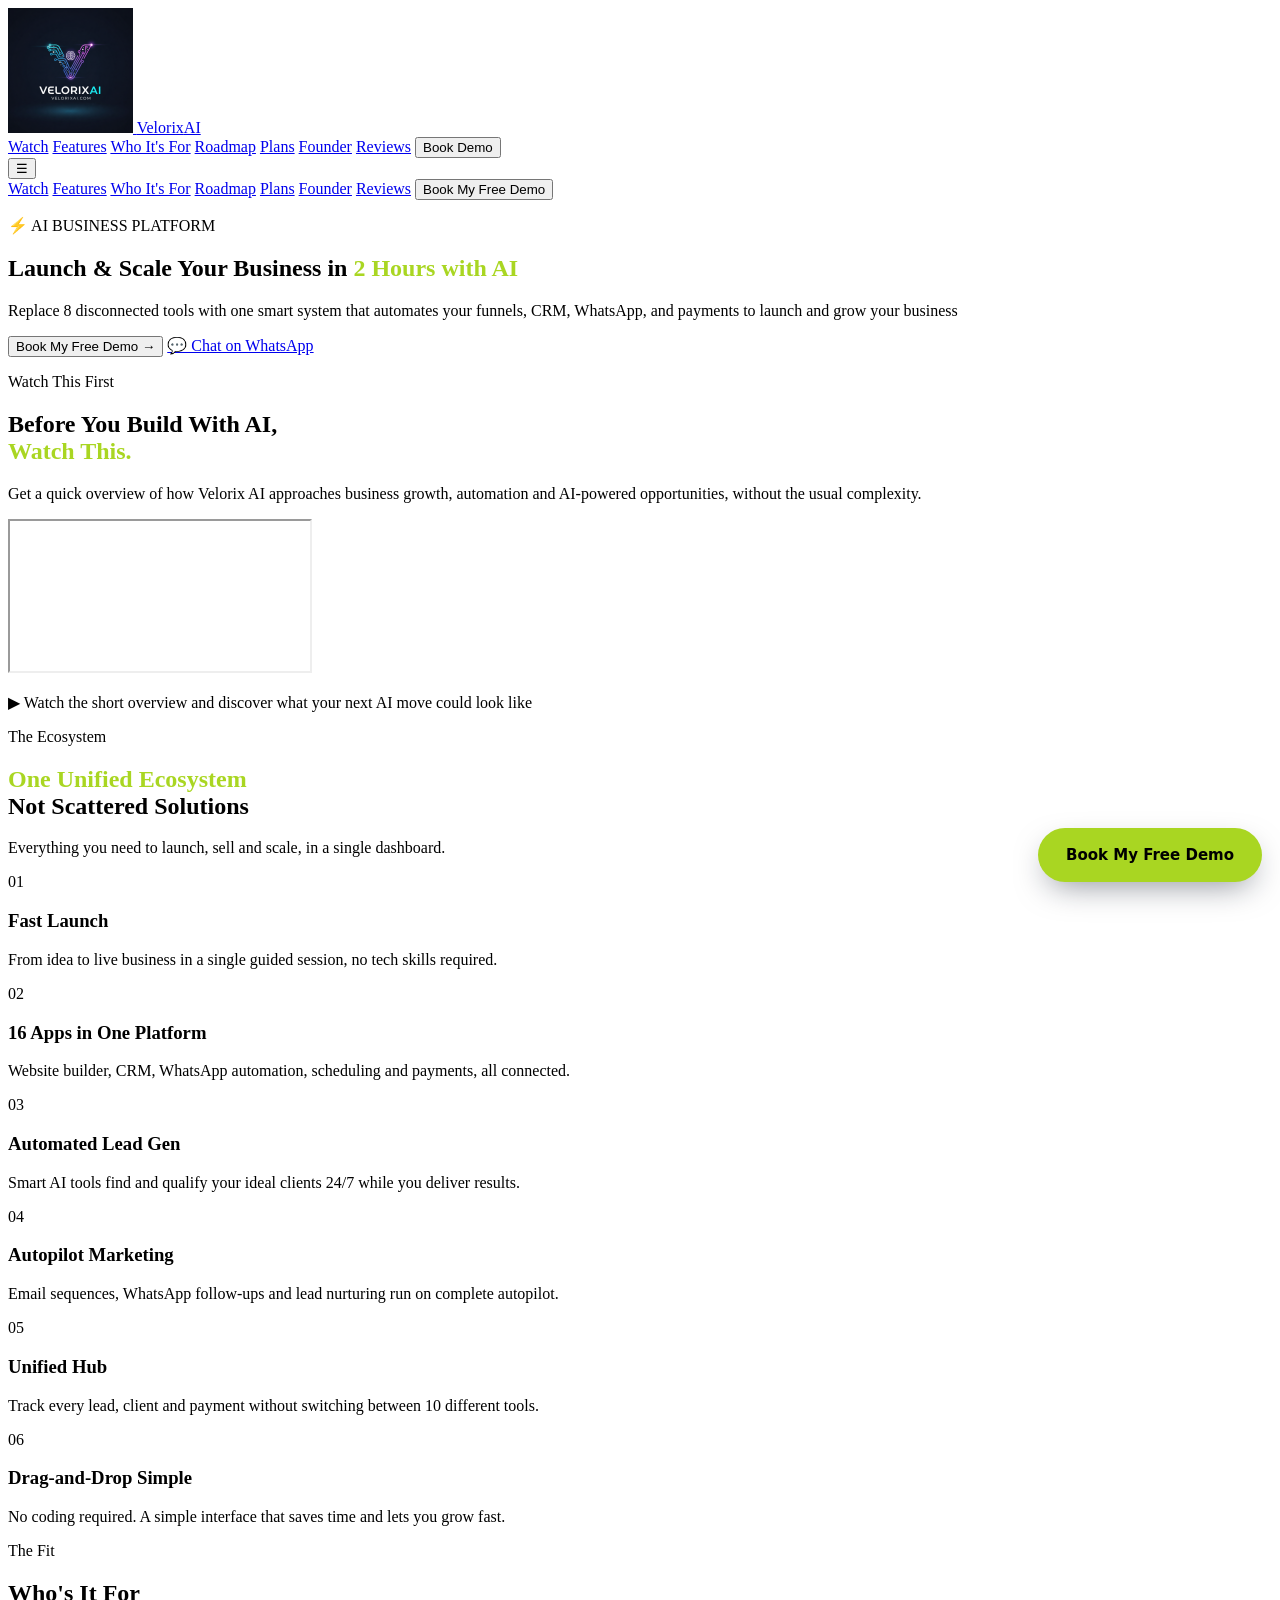
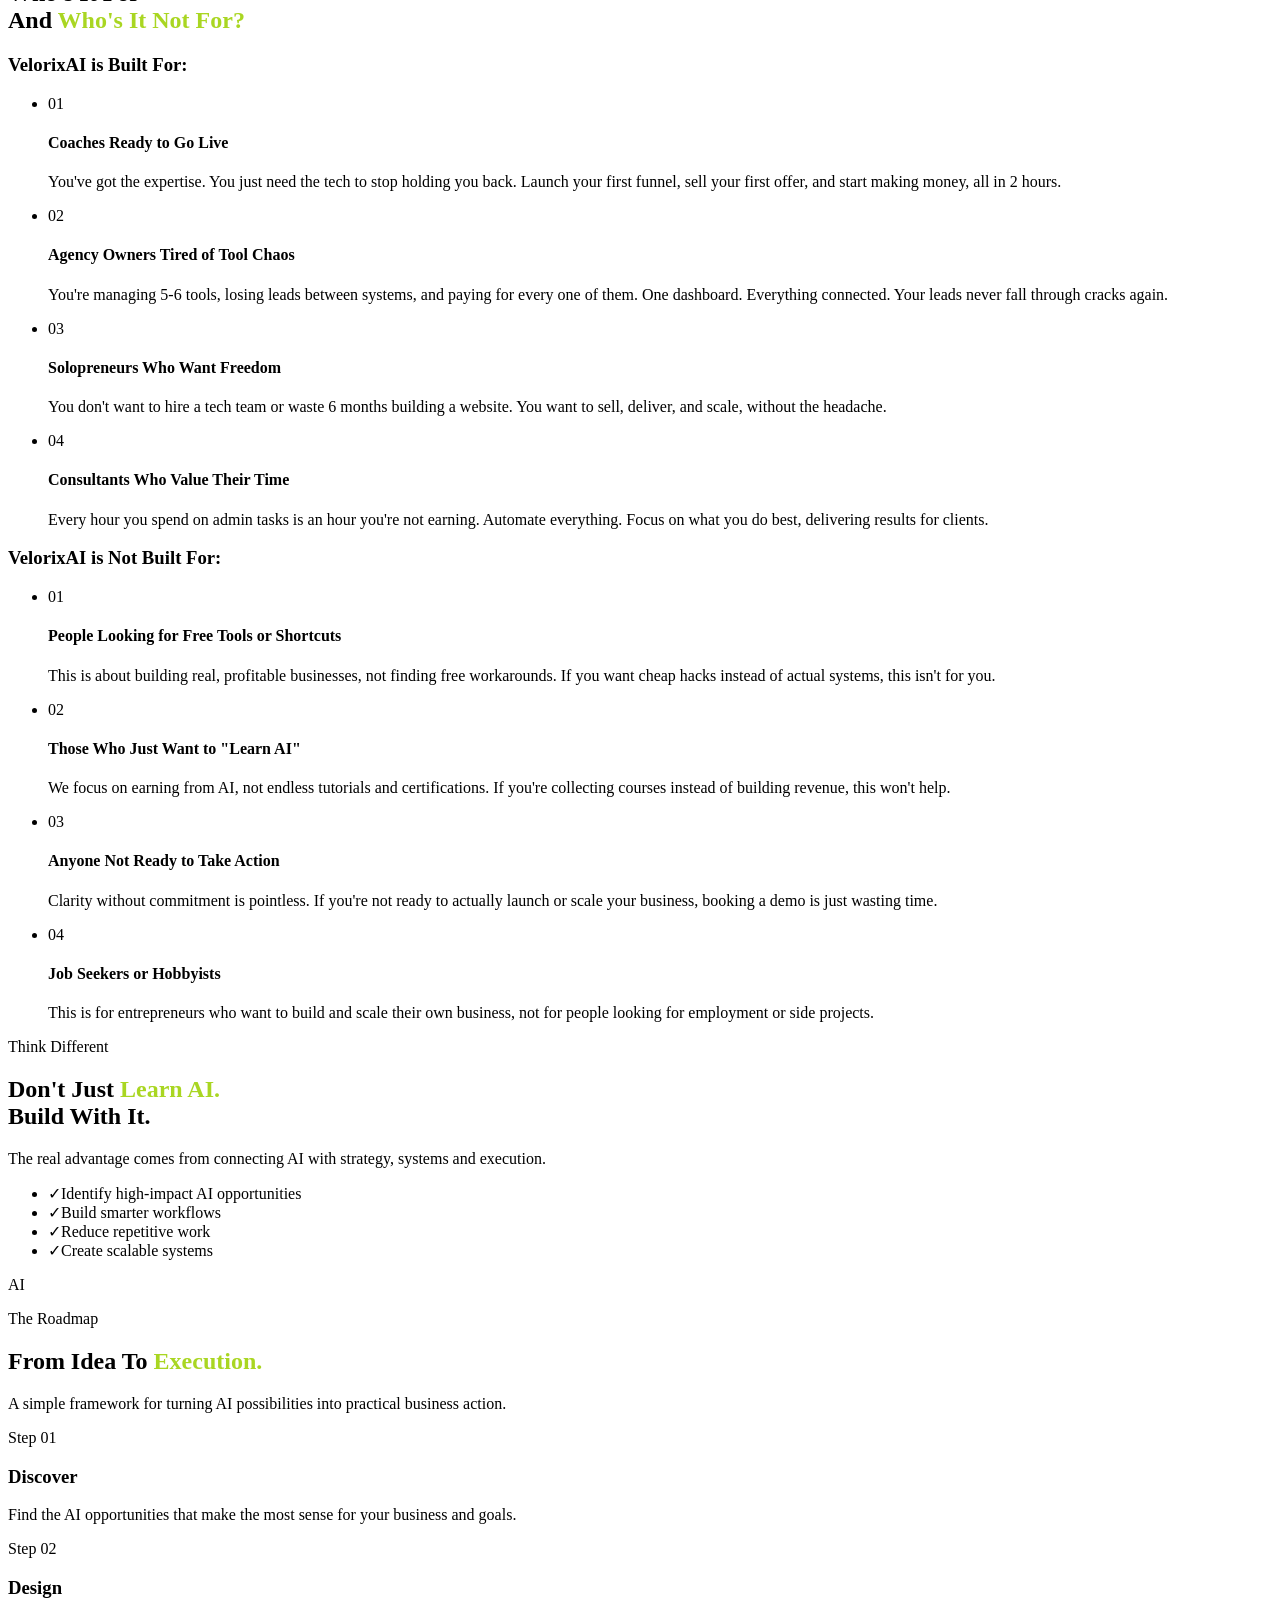
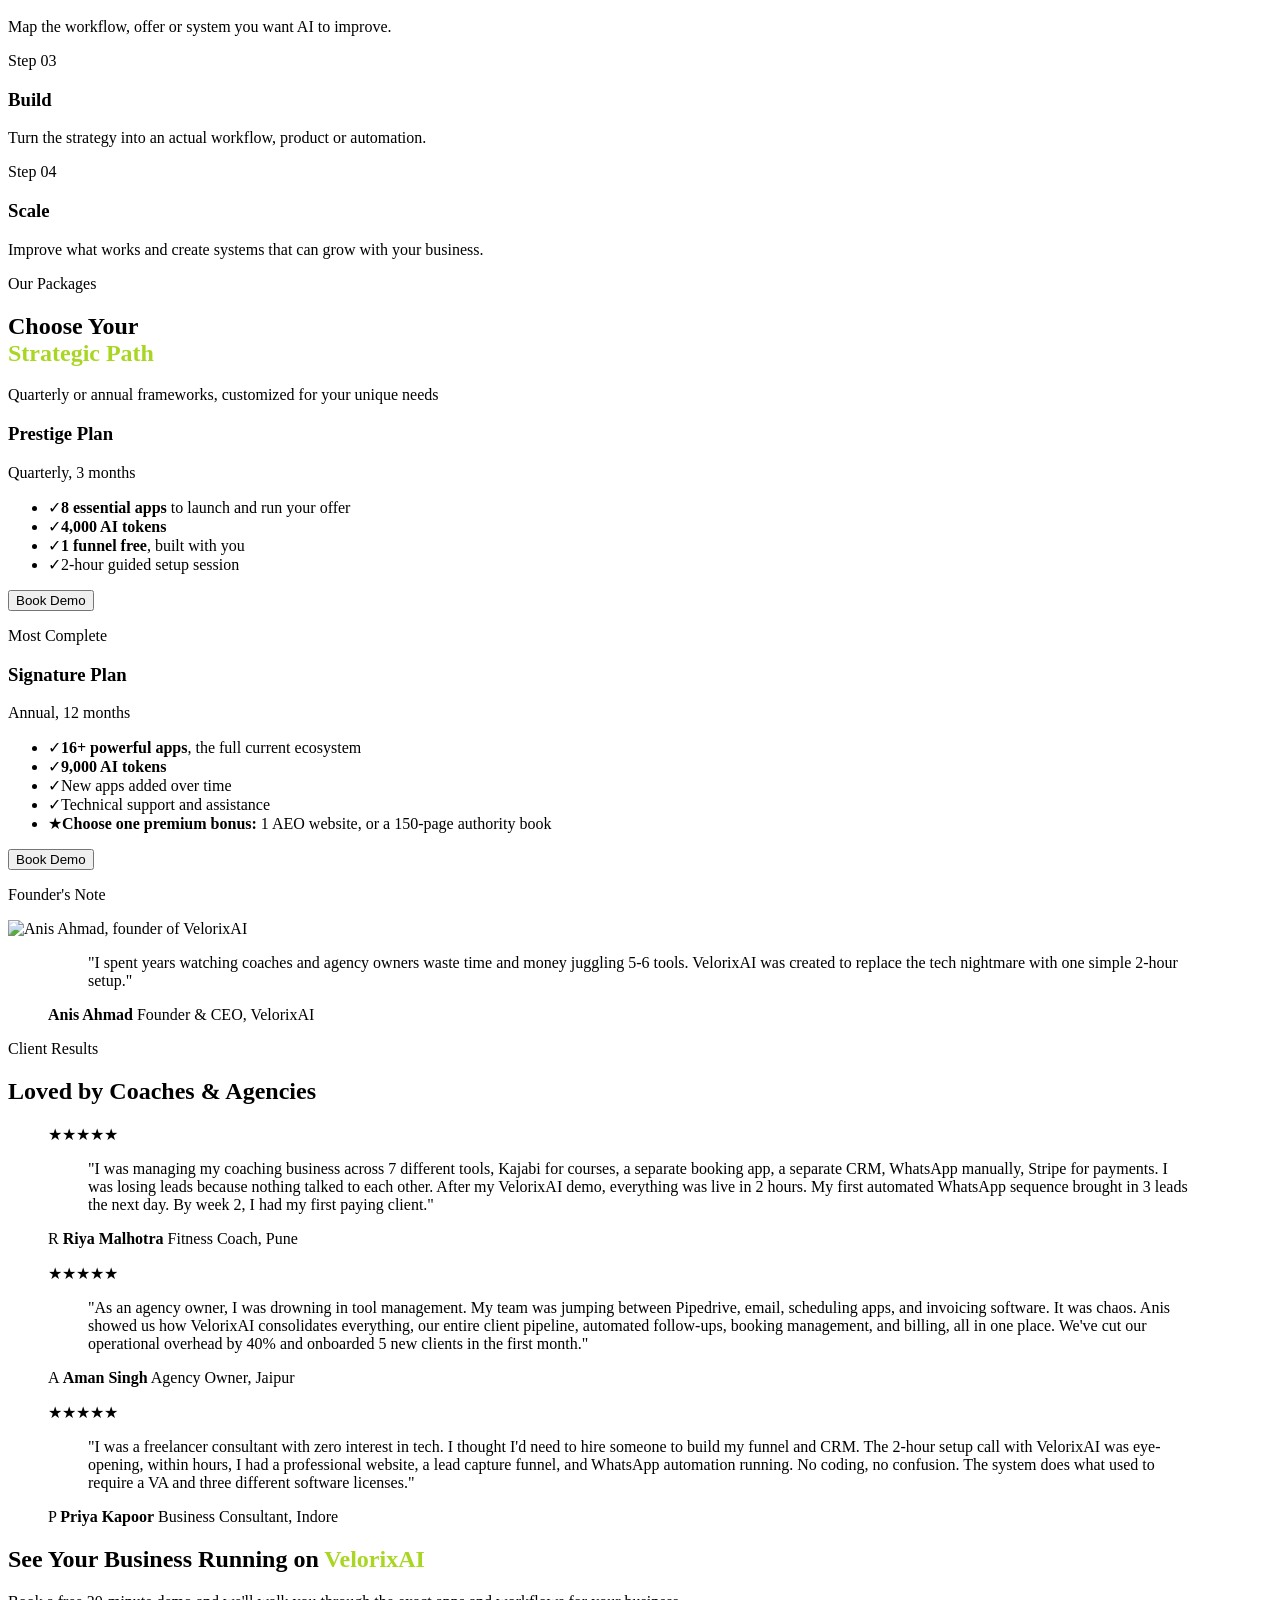
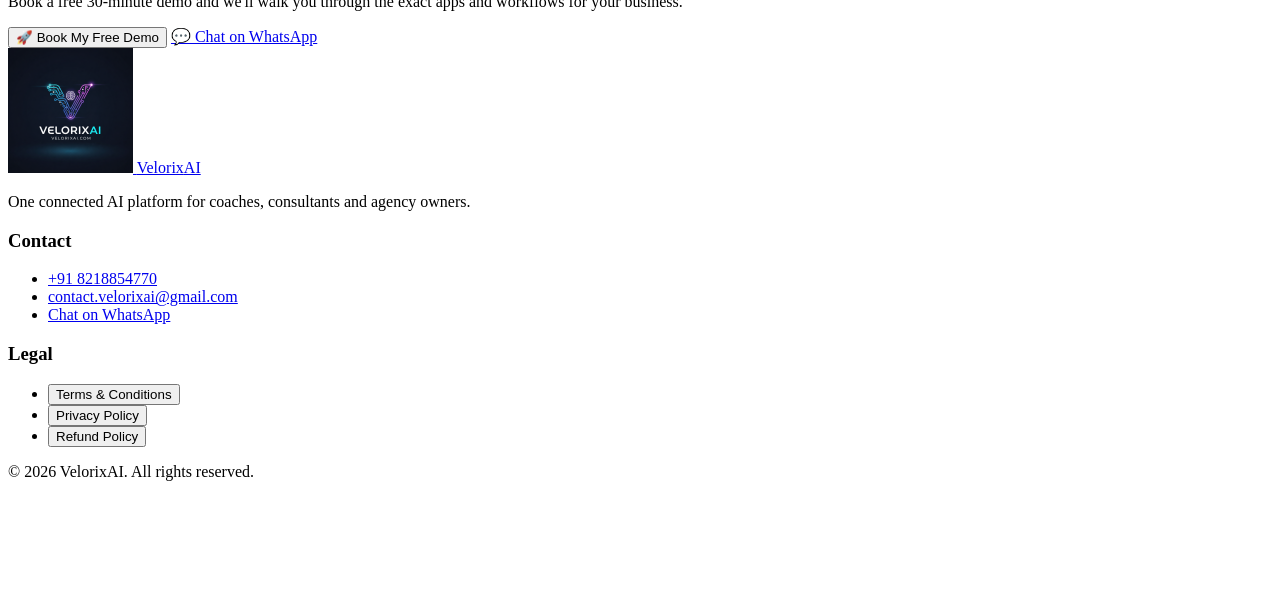
==== commit 0f803c0a: "Add files via upload" ====
--- a/index.html
+++ b/index.html
@@ -88,6 +88,40 @@
   .orb-ring { animation: orb-ring 4.6s ease-out infinite; }
   .orb-core { animation: orb-float 5.5s ease-in-out infinite; }
 
+  /* Persistent CTA: visible on every section, at every width, while scrolling.
+     Fades only while a dialog is open so it never sits over a form. */
+  #sticky-cta {
+    position: fixed;
+    z-index: 60;
+    right: max(18px, env(safe-area-inset-right));
+    bottom: calc(18px + env(safe-area-inset-bottom));
+    display: inline-flex;
+    align-items: center;
+    justify-content: center;
+    min-height: 54px;
+    padding: 15px 28px;
+    border: 0;
+    border-radius: 999px;
+    background: #A9D622;
+    color: #000;
+    font: 700 15px/1 "Plus Jakarta Sans", Inter, system-ui, sans-serif;
+    cursor: pointer;
+    box-shadow: 0 12px 32px -10px rgba(15, 23, 42, .5);
+    transition: transform .18s ease, opacity .18s ease;
+  }
+  #sticky-cta:hover { transform: translateY(-2px); }
+  body.modal-open #sticky-cta { opacity: 0; pointer-events: none; }
+  @media (max-width: 640px) {
+    #sticky-cta {
+      left: max(14px, env(safe-area-inset-left));
+      right: max(14px, env(safe-area-inset-right));
+      font-size: 16px;
+    }
+  }
+  /* room so the CTA never covers the last lines of a section */
+  body { padding-bottom: 104px; }
+  @media (max-width: 640px) { body { padding-bottom: 116px; } }
+
   @media (prefers-reduced-motion: reduce) {
     html { scroll-behavior: auto; }
     .reveal { opacity: 1 !important; transform: none !important; transition: none; }
@@ -163,9 +197,9 @@
     </section>
 
     <!-- =========================================================== VIDEO -->
-    <section id="watch" class="border-y border-line bg-mist px-6 py-24">
+    <section id="watch" class="border-y border-line bg-mist px-6 pb-24 pt-16">
         <div class="mx-auto max-w-6xl">
-            <div class="reveal mx-auto mb-14 max-w-2xl text-center">
+            <div class="reveal mx-auto mb-12 max-w-2xl text-center">
                 <p class="mb-5 inline-flex items-center rounded-full bg-white px-4 py-2 text-xs font-extrabold uppercase tracking-[0.18em] text-neon-ink">Watch This First</p>
                 <h2 class="font-display text-[34px] font-extrabold leading-[1.1] tracking-tight text-ink sm:text-5xl lg:text-[52px]">Before You Build With AI,<br><span class="sweep-light">Watch This.</span></h2>
                 <p class="mx-auto mt-5 max-w-xl text-[15px] font-medium leading-relaxed text-slate-450 sm:text-base">Get a quick overview of how Velorix AI approaches business growth, automation and AI-powered opportunities, without the usual complexity.</p>
@@ -181,9 +215,9 @@
     </section>
 
     <!-- ======================================================== FEATURES -->
-    <section id="features" class="px-6 py-24">
+    <section id="features" class="px-6 pb-24 pt-16">
         <div class="mx-auto max-w-6xl">
-            <div class="reveal mx-auto mb-16 max-w-2xl text-center">
+            <div class="reveal mx-auto mb-12 max-w-2xl text-center">
                 <p class="mb-5 inline-flex items-center rounded-full bg-white px-4 py-2 text-xs font-extrabold uppercase tracking-[0.18em] text-neon-ink">The Ecosystem</p>
                 <h2 class="font-display text-[34px] font-extrabold leading-[1.1] tracking-tight text-ink sm:text-5xl lg:text-[52px]"><span class="sweep-light">One Unified Ecosystem</span><br>Not Scattered Solutions</h2>
                 <p class="mx-auto mt-5 max-w-xl text-[15px] font-medium leading-relaxed text-slate-450 sm:text-base">Everything you need to launch, sell and scale, in a single dashboard.</p>
@@ -231,9 +265,9 @@
     </section>
 
     <!-- ==================================================== WHO IT'S FOR -->
-    <section id="fit" class="bg-black px-6 py-24">
+    <section id="fit" class="bg-black px-6 pb-24 pt-16">
         <div class="mx-auto max-w-6xl">
-            <div class="reveal mx-auto mb-16 max-w-2xl text-center">
+            <div class="reveal mx-auto mb-12 max-w-2xl text-center">
                 <p class="mb-5 inline-flex items-center rounded-full bg-white/10 px-4 py-2 text-xs font-extrabold uppercase tracking-[0.18em] text-neon">The Fit</p>
                 <h2 class="font-display text-[34px] font-extrabold leading-[1.1] tracking-tight text-[#F5F5F5] sm:text-5xl lg:text-[52px]">Who's It For<br>And <span class="sweep">Who's It Not For?</span></h2>
             </div>
@@ -311,7 +345,7 @@
     </section>
 
     <!-- ========================================================= AI ORB -->
-    <section id="build-with-it" class="border-y border-line bg-mist px-6 py-24">
+    <section id="build-with-it" class="border-y border-line bg-mist px-6 pb-24 pt-16">
         <div class="mx-auto max-w-6xl">
             <div class="grid grid-cols-1 items-center gap-14 md:grid-cols-2">
                 <div class="reveal">
@@ -339,9 +373,9 @@
     </section>
 
     <!-- ======================================================== ROADMAP -->
-    <section id="roadmap" class="px-6 py-24">
+    <section id="roadmap" class="px-6 pb-24 pt-16">
         <div class="mx-auto max-w-6xl">
-            <div class="reveal mx-auto mb-16 max-w-2xl text-center">
+            <div class="reveal mx-auto mb-12 max-w-2xl text-center">
                 <p class="mb-5 inline-flex items-center rounded-full bg-white px-4 py-2 text-xs font-extrabold uppercase tracking-[0.18em] text-neon-ink">The Roadmap</p>
                 <h2 class="font-display text-[34px] font-extrabold leading-[1.1] tracking-tight text-ink sm:text-5xl lg:text-[52px]">From Idea To <span class="sweep-light">Execution.</span></h2>
                 <p class="mx-auto mt-5 max-w-xl text-[15px] font-medium leading-relaxed text-slate-450 sm:text-base">A simple framework for turning AI possibilities into practical business action.</p>
@@ -377,9 +411,9 @@
     </section>
 
     <!-- =========================================================== PLANS -->
-    <section id="plans" class="border-y border-line bg-mist px-6 py-24">
+    <section id="plans" class="border-y border-line bg-mist px-6 pb-24 pt-16">
         <div class="mx-auto max-w-6xl">
-            <div class="reveal mx-auto mb-14 max-w-2xl text-center">
+            <div class="reveal mx-auto mb-12 max-w-2xl text-center">
                 <p class="mb-5 inline-flex items-center rounded-full bg-white px-4 py-2 text-xs font-extrabold uppercase tracking-[0.18em] text-neon-ink">Our Packages</p>
                 <h2 class="font-display text-[34px] font-extrabold leading-[1.1] tracking-tight text-ink sm:text-5xl lg:text-[52px]">Choose Your<br><span class="sweep-light">Strategic Path</span></h2>
                 <p class="mx-auto mt-5 max-w-xl text-[15px] font-medium leading-relaxed text-slate-450 sm:text-base">Quarterly or annual frameworks, customized for your unique needs</p>
@@ -416,7 +450,7 @@
     </section>
 
     <!-- ========================================================= FOUNDER -->
-    <section id="founder" class="px-6 py-24">
+    <section id="founder" class="px-6 pb-24 pt-16">
         <div class="mx-auto max-w-6xl">
             <p class="reveal mb-10 text-center"><span class="inline-flex items-center rounded-full bg-white px-4 py-2 text-xs font-extrabold uppercase tracking-[0.18em] text-neon-ink">Founder's Note</span></p>
 
@@ -442,9 +476,9 @@
     </section>
 
     <!-- ==================================================== TESTIMONIALS -->
-    <section id="testimonials" class="border-y border-line bg-mist px-6 py-24">
+    <section id="testimonials" class="border-y border-line bg-mist px-6 pb-24 pt-16">
         <div class="mx-auto max-w-6xl">
-            <div class="reveal mx-auto mb-16 max-w-2xl text-center">
+            <div class="reveal mx-auto mb-12 max-w-2xl text-center">
                 <p class="mb-5 inline-flex items-center rounded-full bg-white px-4 py-2 text-xs font-extrabold uppercase tracking-[0.18em] text-neon-ink">Client Results</p>
                 <h2 class="text-[32px] font-extrabold tracking-tight text-ink sm:text-4xl lg:text-[40px]">Loved by Coaches &amp; Agencies</h2>
             </div>
@@ -490,7 +524,7 @@
     </section>
 
     <!-- ============================================================= CTA -->
-    <section class="px-6 py-24 text-center">
+    <section class="px-6 pb-24 pt-16 text-center">
         <div class="mx-auto max-w-3xl">
             <h2 class="reveal text-[32px] font-extrabold tracking-tight text-ink sm:text-4xl lg:text-[40px]">See Your Business Running on <span class="sweep-light">VelorixAI</span></h2>
             <p class="reveal mx-auto mt-6 max-w-xl text-lg font-medium text-slate-450">Book a free 30-minute demo and we'll walk you through the exact apps and workflows for your business.</p>
@@ -537,6 +571,9 @@
         <p class="mt-14 border-t border-line pt-8 text-sm text-slate-450">&copy; 2026 VelorixAI. All rights reserved.</p>
     </div>
 </footer>
+
+<!-- ====================================================== PERSISTENT CTA -->
+<button type="button" id="sticky-cta" data-open-lead>Book My Free Demo</button>
 
 <!-- ================================================== LEAD CAPTURE MODAL -->
 <div x-modal id="lead-modal" class="fixed inset-0 z-50 items-center justify-center overflow-y-auto bg-ink/60 p-5 backdrop-blur-sm" role="dialog" aria-modal="true" aria-labelledby="lead-title">
@@ -674,6 +711,7 @@
         lastFocus = document.activeElement;
         openEl = el;
         el.classList.add("is-open");
+        document.body.classList.add("modal-open");
         document.documentElement.style.overflow = "hidden";
         var focusable = el.querySelector("input, button, a[href]");
         if (focusable) focusable.focus();
@@ -683,6 +721,7 @@
         if (!openEl) return;
         openEl.classList.remove("is-open");
         openEl = null;
+        document.body.classList.remove("modal-open");
         document.documentElement.style.overflow = "";
         if (lastFocus && lastFocus.focus) lastFocus.focus();
     }
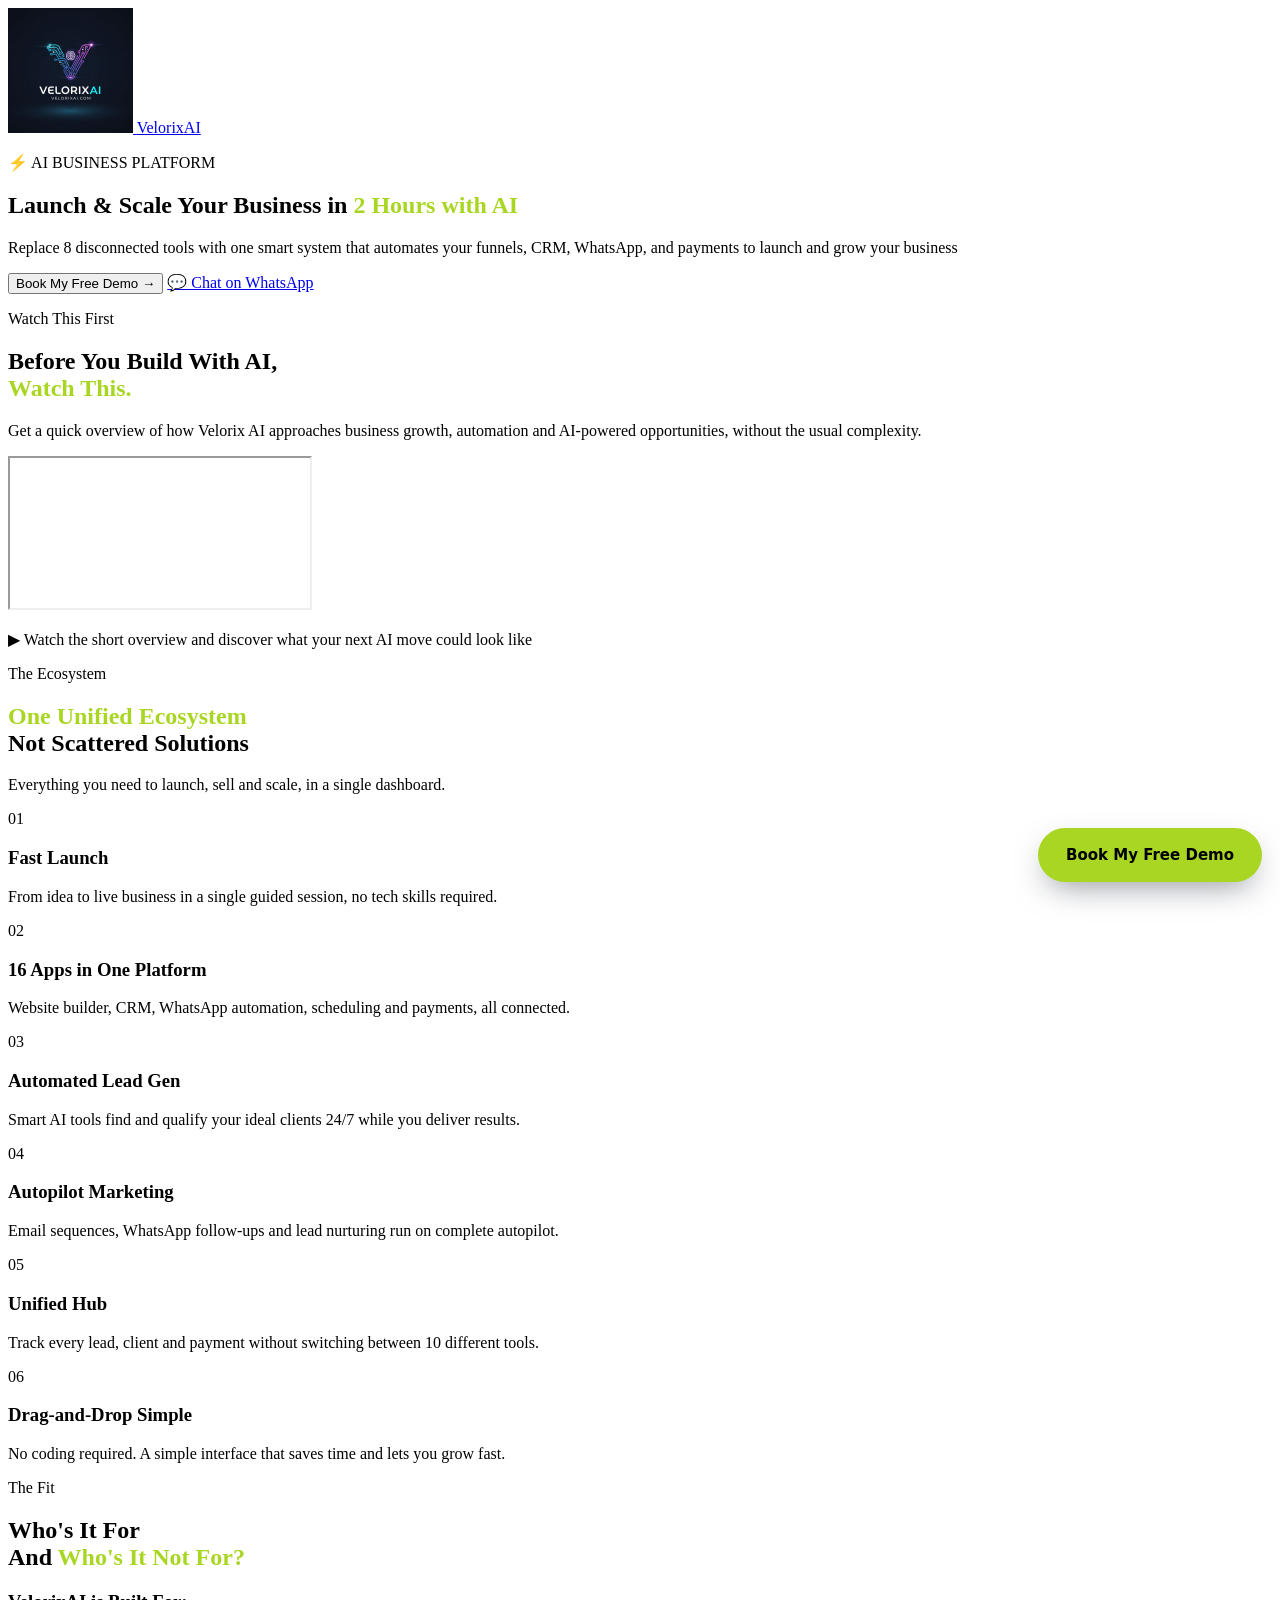
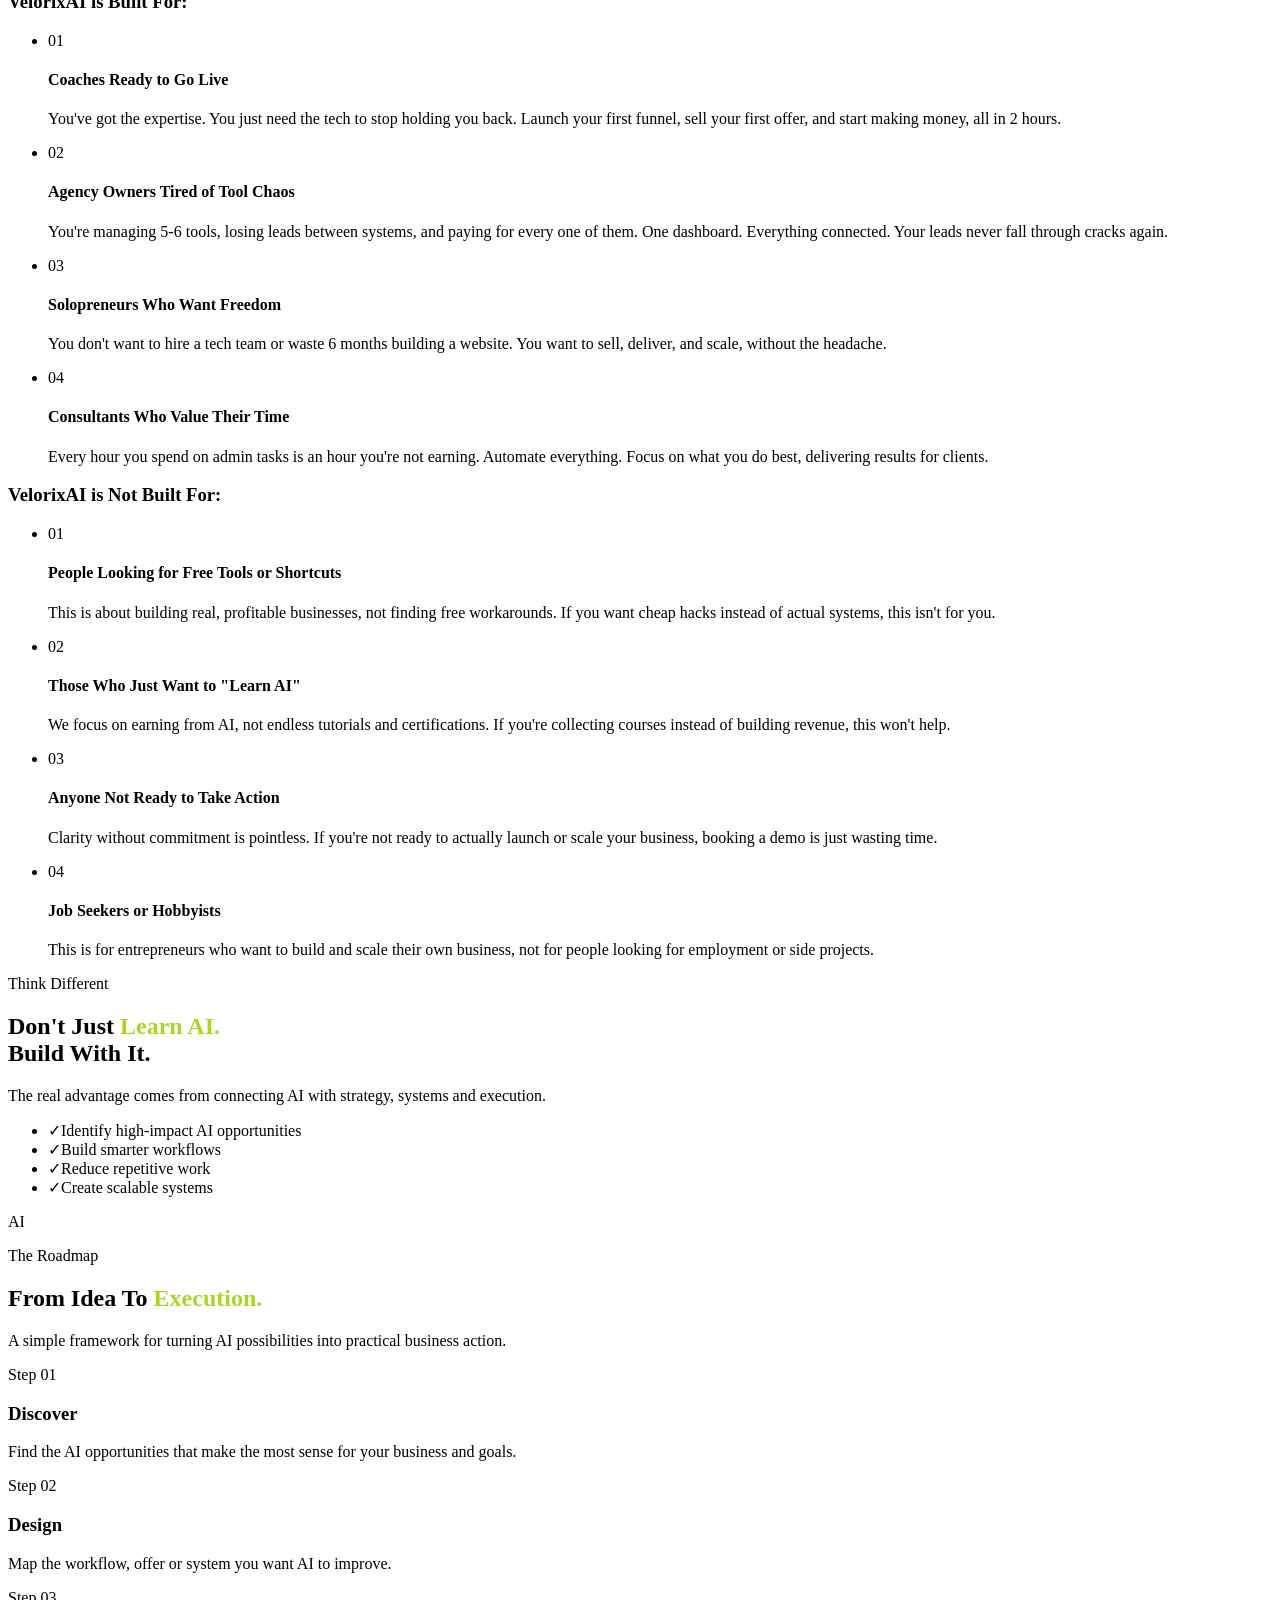
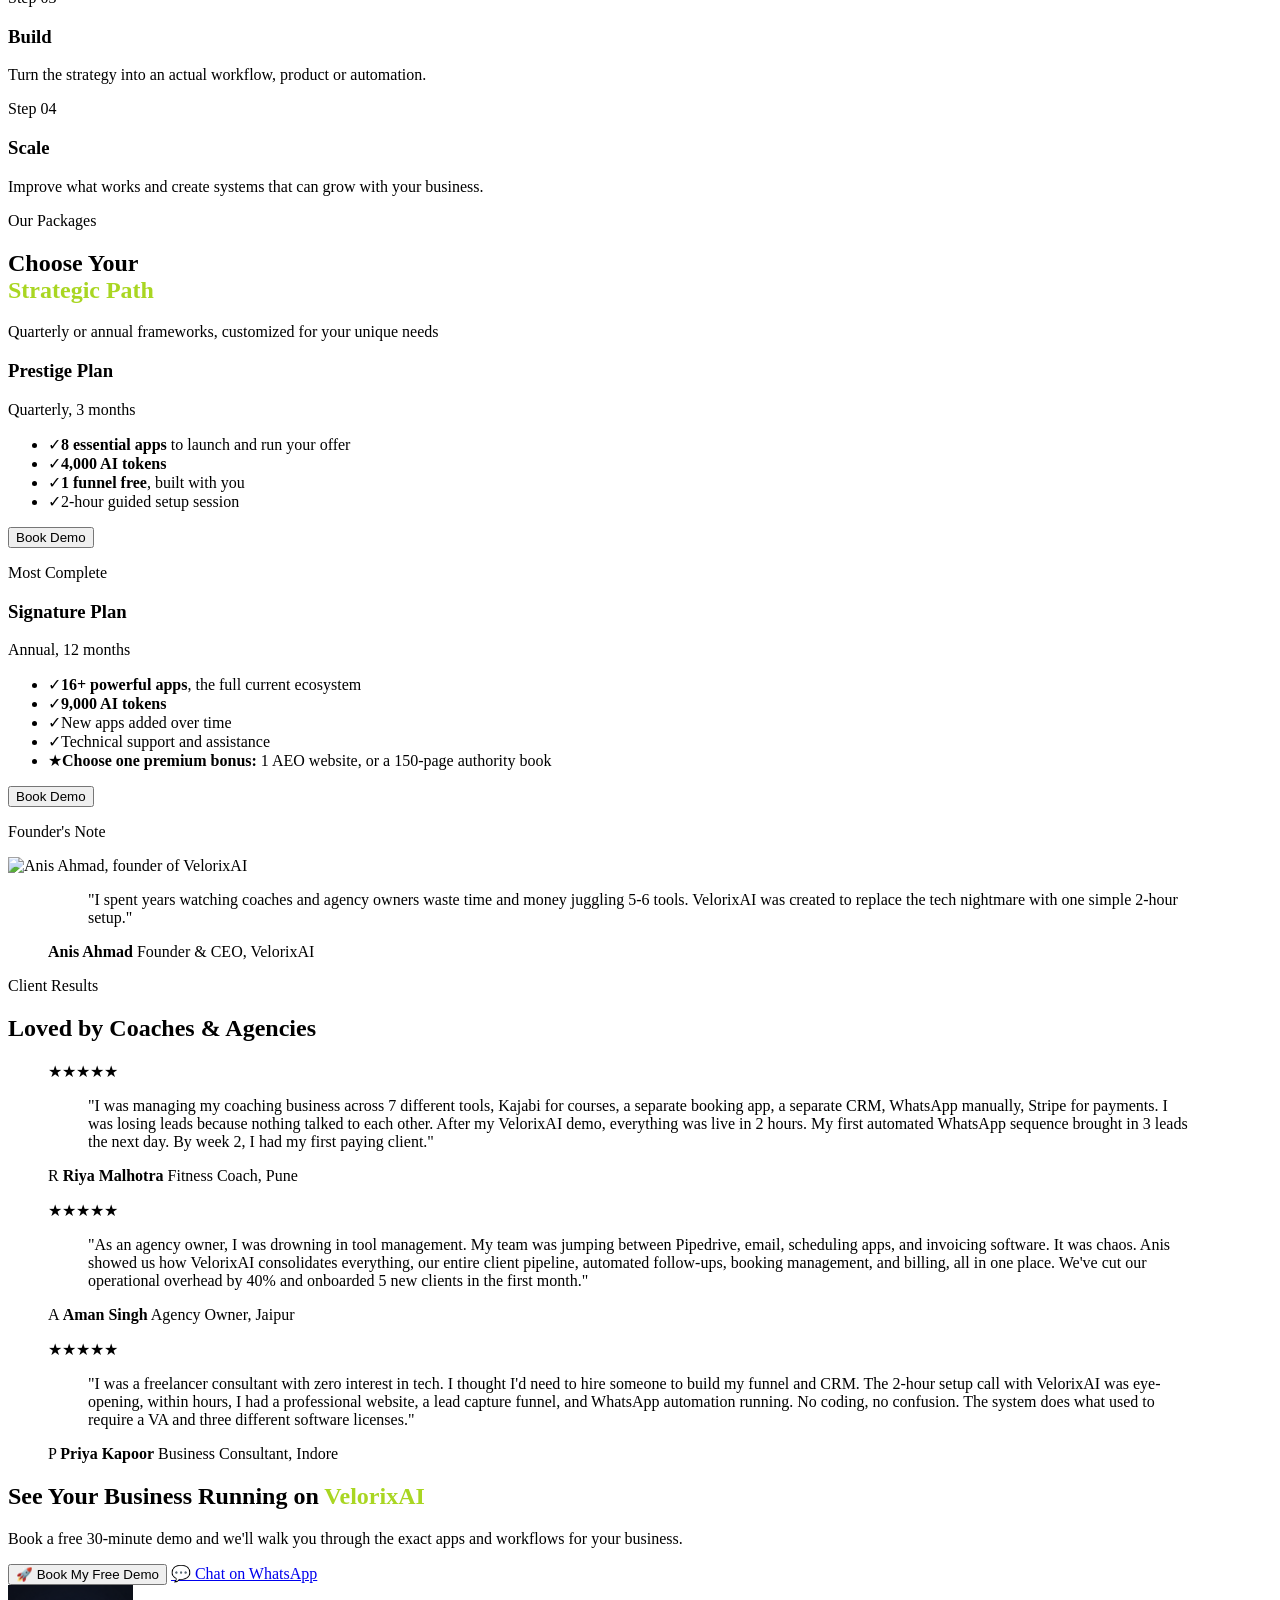
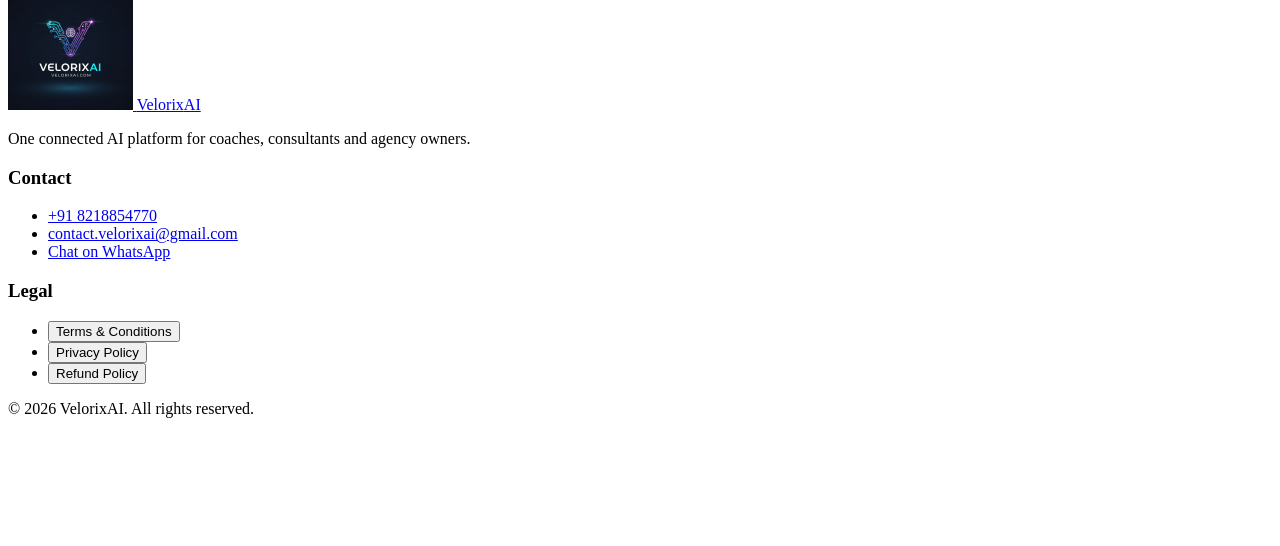
==== commit e007ddf7: "Add files via upload" ====
--- a/index.html
+++ b/index.html
@@ -134,43 +134,19 @@
 
 <!-- ============================================================== HEADER -->
 <header class="sticky top-0 z-40 border-b border-white/10 bg-black/90 backdrop-blur">
-    <div class="mx-auto flex h-[76px] max-w-6xl items-center justify-between gap-6 px-6">
+    <div class="mx-auto flex h-[72px] max-w-6xl items-center px-6">
         <a href="#top" class="flex items-center gap-3 text-lg font-extrabold tracking-tight text-white">
             <img src="assets/velorix-logo.png" alt="VelorixAI logo" class="h-9 w-9 rounded-lg object-contain">
             <span>Velorix<span class="text-neon">AI</span></span>
         </a>
-
-        <nav id="site-nav" class="hidden items-center gap-7 lg:flex" aria-label="Main">
-            <a href="#watch" class="whitespace-nowrap text-sm font-semibold text-white/70 hover:text-white">Watch</a>
-            <a href="#features" class="whitespace-nowrap text-sm font-semibold text-white/70 hover:text-white">Features</a>
-            <a href="#fit" class="whitespace-nowrap text-sm font-semibold text-white/70 hover:text-white">Who It's For</a>
-            <a href="#roadmap" class="whitespace-nowrap text-sm font-semibold text-white/70 hover:text-white">Roadmap</a>
-            <a href="#plans" class="whitespace-nowrap text-sm font-semibold text-white/70 hover:text-white">Plans</a>
-            <a href="#founder" class="whitespace-nowrap text-sm font-semibold text-white/70 hover:text-white">Founder</a>
-            <a href="#testimonials" class="whitespace-nowrap text-sm font-semibold text-white/70 hover:text-white">Reviews</a>
-            <button type="button" data-open-lead class="whitespace-nowrap rounded-full bg-neon px-6 py-3 text-sm font-bold uppercase tracking-wide text-ink transition hover:bg-neon-deep">Book Demo</button>
-        </nav>
-
-        <button type="button" id="nav-toggle" class="grid h-11 w-11 place-items-center rounded-lg border border-white/20 text-xl text-white lg:hidden" aria-label="Open menu" aria-expanded="false" aria-controls="mobile-nav">&#9776;</button>
     </div>
-
-    <nav id="mobile-nav" class="hidden border-t border-white/10 bg-black px-6 pb-6 pt-2 lg:hidden" aria-label="Mobile">
-        <a href="#watch" class="block border-b border-white/10 py-4 font-semibold text-white">Watch</a>
-        <a href="#features" class="block border-b border-white/10 py-4 font-semibold text-white">Features</a>
-        <a href="#fit" class="block border-b border-white/10 py-4 font-semibold text-white">Who It's For</a>
-        <a href="#roadmap" class="block border-b border-white/10 py-4 font-semibold text-white">Roadmap</a>
-        <a href="#plans" class="block border-b border-white/10 py-4 font-semibold text-white">Plans</a>
-        <a href="#founder" class="block border-b border-white/10 py-4 font-semibold text-white">Founder</a>
-        <a href="#testimonials" class="block border-b border-white/10 py-4 font-semibold text-white">Reviews</a>
-        <button type="button" data-open-lead class="mt-5 w-full rounded-full bg-neon px-6 py-4 text-sm font-bold uppercase tracking-wide text-ink">Book My Free Demo</button>
-    </nav>
 </header>
 
 <main id="top">
 
     <!-- ============================================================ HERO -->
     <section class="bg-black px-6 pb-24 pt-8 text-center md:pt-10">
-        <p class="mb-7 inline-flex items-center gap-2 rounded-full bg-white/5 px-5 py-2.5 text-[13px] font-extrabold uppercase tracking-[0.12em] text-neon ring-1 ring-neon/50">
+        <p class="mb-7 inline-flex items-center gap-2 rounded-full bg-neon px-5 py-2.5 text-[13px] font-extrabold uppercase tracking-[0.12em] text-black">
             &#9889; AI BUSINESS PLATFORM
         </p>
         <div class="mx-auto max-w-4xl">
@@ -200,7 +176,7 @@
     <section id="watch" class="border-y border-line bg-mist px-6 pb-24 pt-16">
         <div class="mx-auto max-w-6xl">
             <div class="reveal mx-auto mb-12 max-w-2xl text-center">
-                <p class="mb-5 inline-flex items-center rounded-full bg-white px-4 py-2 text-xs font-extrabold uppercase tracking-[0.18em] text-neon-ink">Watch This First</p>
+                <p class="mb-5 inline-flex items-center rounded-full bg-neon px-4 py-2 text-xs font-extrabold uppercase tracking-[0.18em] text-black">Watch This First</p>
                 <h2 class="font-display text-[34px] font-extrabold leading-[1.1] tracking-tight text-ink sm:text-5xl lg:text-[52px]">Before You Build With AI,<br><span class="sweep-light">Watch This.</span></h2>
                 <p class="mx-auto mt-5 max-w-xl text-[15px] font-medium leading-relaxed text-slate-450 sm:text-base">Get a quick overview of how Velorix AI approaches business growth, automation and AI-powered opportunities, without the usual complexity.</p>
             </div>
@@ -218,7 +194,7 @@
     <section id="features" class="px-6 pb-24 pt-16">
         <div class="mx-auto max-w-6xl">
             <div class="reveal mx-auto mb-12 max-w-2xl text-center">
-                <p class="mb-5 inline-flex items-center rounded-full bg-white px-4 py-2 text-xs font-extrabold uppercase tracking-[0.18em] text-neon-ink">The Ecosystem</p>
+                <p class="mb-5 inline-flex items-center rounded-full bg-neon px-4 py-2 text-xs font-extrabold uppercase tracking-[0.18em] text-black">The Ecosystem</p>
                 <h2 class="font-display text-[34px] font-extrabold leading-[1.1] tracking-tight text-ink sm:text-5xl lg:text-[52px]"><span class="sweep-light">One Unified Ecosystem</span><br>Not Scattered Solutions</h2>
                 <p class="mx-auto mt-5 max-w-xl text-[15px] font-medium leading-relaxed text-slate-450 sm:text-base">Everything you need to launch, sell and scale, in a single dashboard.</p>
             </div>
@@ -268,7 +244,7 @@
     <section id="fit" class="bg-black px-6 pb-24 pt-16">
         <div class="mx-auto max-w-6xl">
             <div class="reveal mx-auto mb-12 max-w-2xl text-center">
-                <p class="mb-5 inline-flex items-center rounded-full bg-white/10 px-4 py-2 text-xs font-extrabold uppercase tracking-[0.18em] text-neon">The Fit</p>
+                <p class="mb-5 inline-flex items-center rounded-full bg-neon px-4 py-2 text-xs font-extrabold uppercase tracking-[0.18em] text-black">The Fit</p>
                 <h2 class="font-display text-[34px] font-extrabold leading-[1.1] tracking-tight text-[#F5F5F5] sm:text-5xl lg:text-[52px]">Who's It For<br>And <span class="sweep">Who's It Not For?</span></h2>
             </div>
 
@@ -349,7 +325,7 @@
         <div class="mx-auto max-w-6xl">
             <div class="grid grid-cols-1 items-center gap-14 md:grid-cols-2">
                 <div class="reveal">
-                    <p class="mb-5 inline-flex items-center rounded-full bg-white px-4 py-2 text-xs font-extrabold uppercase tracking-[0.18em] text-neon-ink">Think Different</p>
+                    <p class="mb-5 inline-flex items-center rounded-full bg-neon px-4 py-2 text-xs font-extrabold uppercase tracking-[0.18em] text-black">Think Different</p>
                     <h2 class="font-display text-[34px] font-extrabold leading-[1.1] tracking-tight text-ink sm:text-5xl lg:text-[52px]">Don't Just <span class="sweep-light">Learn AI.</span><br>Build With It.</h2>
                     <p class="mt-6 max-w-md text-[15px] font-medium leading-relaxed text-slate-450 sm:text-base">The real advantage comes from connecting AI with strategy, systems and execution.</p>
 
@@ -376,7 +352,7 @@
     <section id="roadmap" class="px-6 pb-24 pt-16">
         <div class="mx-auto max-w-6xl">
             <div class="reveal mx-auto mb-12 max-w-2xl text-center">
-                <p class="mb-5 inline-flex items-center rounded-full bg-white px-4 py-2 text-xs font-extrabold uppercase tracking-[0.18em] text-neon-ink">The Roadmap</p>
+                <p class="mb-5 inline-flex items-center rounded-full bg-neon px-4 py-2 text-xs font-extrabold uppercase tracking-[0.18em] text-black">The Roadmap</p>
                 <h2 class="font-display text-[34px] font-extrabold leading-[1.1] tracking-tight text-ink sm:text-5xl lg:text-[52px]">From Idea To <span class="sweep-light">Execution.</span></h2>
                 <p class="mx-auto mt-5 max-w-xl text-[15px] font-medium leading-relaxed text-slate-450 sm:text-base">A simple framework for turning AI possibilities into practical business action.</p>
             </div>
@@ -414,7 +390,7 @@
     <section id="plans" class="border-y border-line bg-mist px-6 pb-24 pt-16">
         <div class="mx-auto max-w-6xl">
             <div class="reveal mx-auto mb-12 max-w-2xl text-center">
-                <p class="mb-5 inline-flex items-center rounded-full bg-white px-4 py-2 text-xs font-extrabold uppercase tracking-[0.18em] text-neon-ink">Our Packages</p>
+                <p class="mb-5 inline-flex items-center rounded-full bg-neon px-4 py-2 text-xs font-extrabold uppercase tracking-[0.18em] text-black">Our Packages</p>
                 <h2 class="font-display text-[34px] font-extrabold leading-[1.1] tracking-tight text-ink sm:text-5xl lg:text-[52px]">Choose Your<br><span class="sweep-light">Strategic Path</span></h2>
                 <p class="mx-auto mt-5 max-w-xl text-[15px] font-medium leading-relaxed text-slate-450 sm:text-base">Quarterly or annual frameworks, customized for your unique needs</p>
             </div>
@@ -452,7 +428,7 @@
     <!-- ========================================================= FOUNDER -->
     <section id="founder" class="px-6 pb-24 pt-16">
         <div class="mx-auto max-w-6xl">
-            <p class="reveal mb-10 text-center"><span class="inline-flex items-center rounded-full bg-white px-4 py-2 text-xs font-extrabold uppercase tracking-[0.18em] text-neon-ink">Founder's Note</span></p>
+            <p class="reveal mb-10 text-center"><span class="inline-flex items-center rounded-full bg-neon px-4 py-2 text-xs font-extrabold uppercase tracking-[0.18em] text-black">Founder's Note</span></p>
 
             <div class="grid grid-cols-1 items-stretch gap-12 md:grid-cols-[minmax(0,0.85fr)_minmax(0,1.15fr)]">
                 <div class="reveal min-h-full overflow-hidden rounded-2xl border border-line bg-mist shadow-card">
@@ -479,7 +455,7 @@
     <section id="testimonials" class="border-y border-line bg-mist px-6 pb-24 pt-16">
         <div class="mx-auto max-w-6xl">
             <div class="reveal mx-auto mb-12 max-w-2xl text-center">
-                <p class="mb-5 inline-flex items-center rounded-full bg-white px-4 py-2 text-xs font-extrabold uppercase tracking-[0.18em] text-neon-ink">Client Results</p>
+                <p class="mb-5 inline-flex items-center rounded-full bg-neon px-4 py-2 text-xs font-extrabold uppercase tracking-[0.18em] text-black">Client Results</p>
                 <h2 class="text-[32px] font-extrabold tracking-tight text-ink sm:text-4xl lg:text-[40px]">Loved by Coaches &amp; Agencies</h2>
             </div>
 
@@ -823,22 +799,6 @@
         openModal(document.getElementById("confirm-modal"));
     }
 
-    /* ------------------------------------------------- mobile menu */
-    var toggle = document.getElementById("nav-toggle");
-    var mobileNav = document.getElementById("mobile-nav");
-    if (toggle && mobileNav) {
-        toggle.addEventListener("click", function () {
-            var open = mobileNav.classList.toggle("hidden") === false;
-            toggle.setAttribute("aria-expanded", open ? "true" : "false");
-        });
-        mobileNav.addEventListener("click", function (e) {
-            if (e.target.closest("a")) {
-                mobileNav.classList.add("hidden");
-                toggle.setAttribute("aria-expanded", "false");
-            }
-        });
-    }
-
     /* ---------------------------------------------------- reveal */
     var targets = Array.prototype.slice.call(document.querySelectorAll(".reveal"));
     if (targets.length) {
